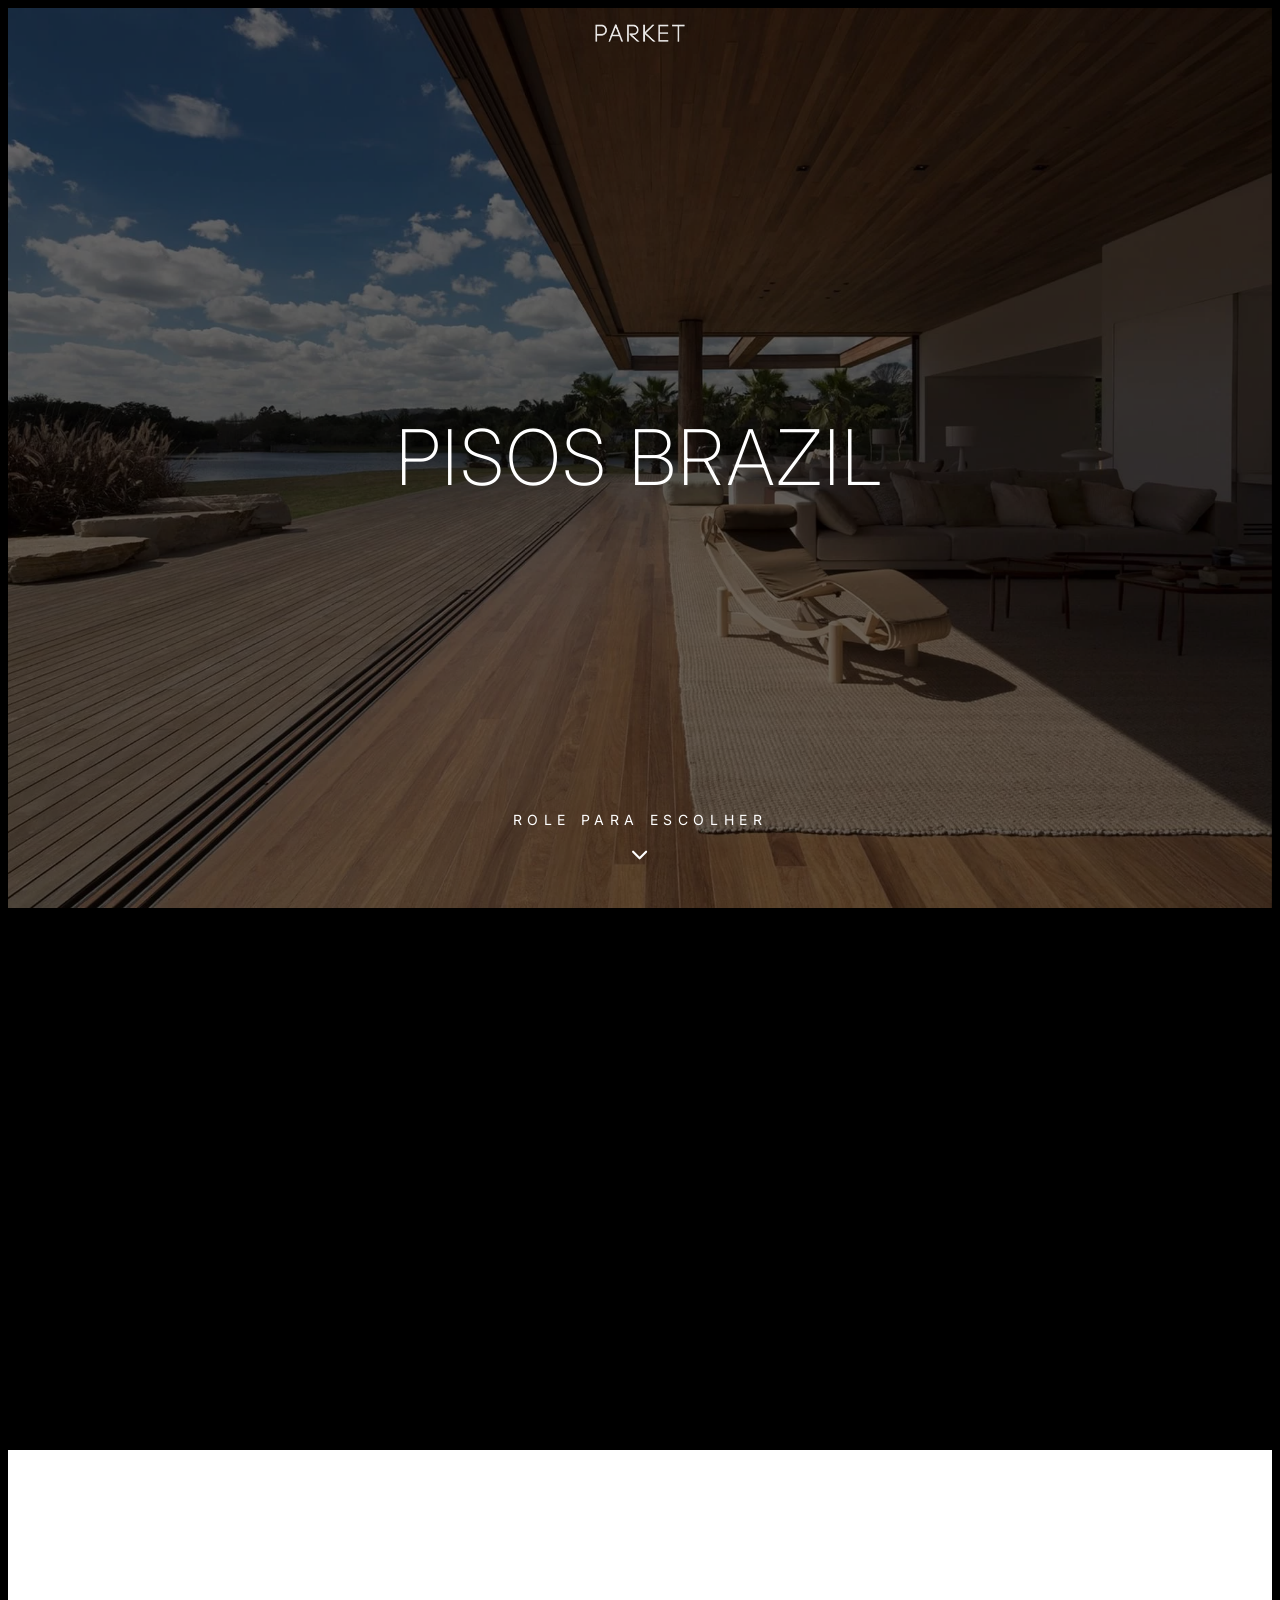
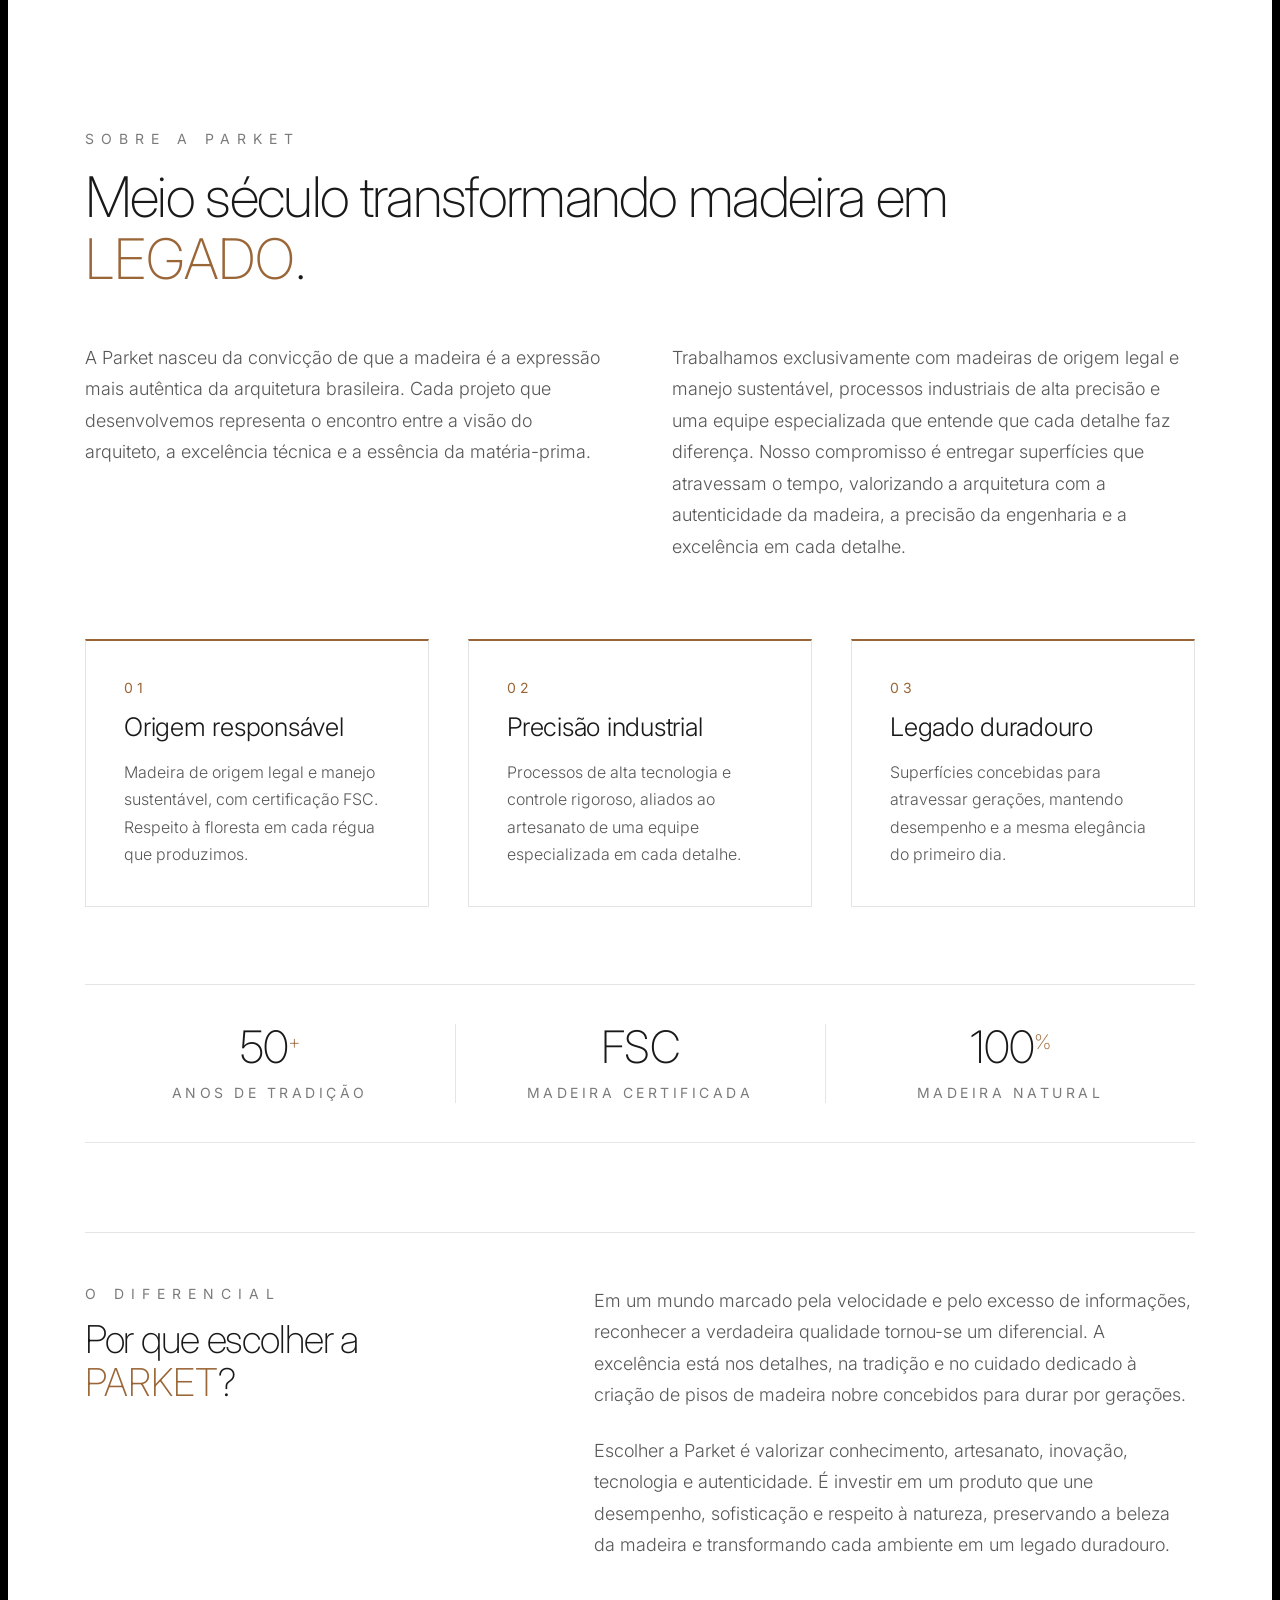
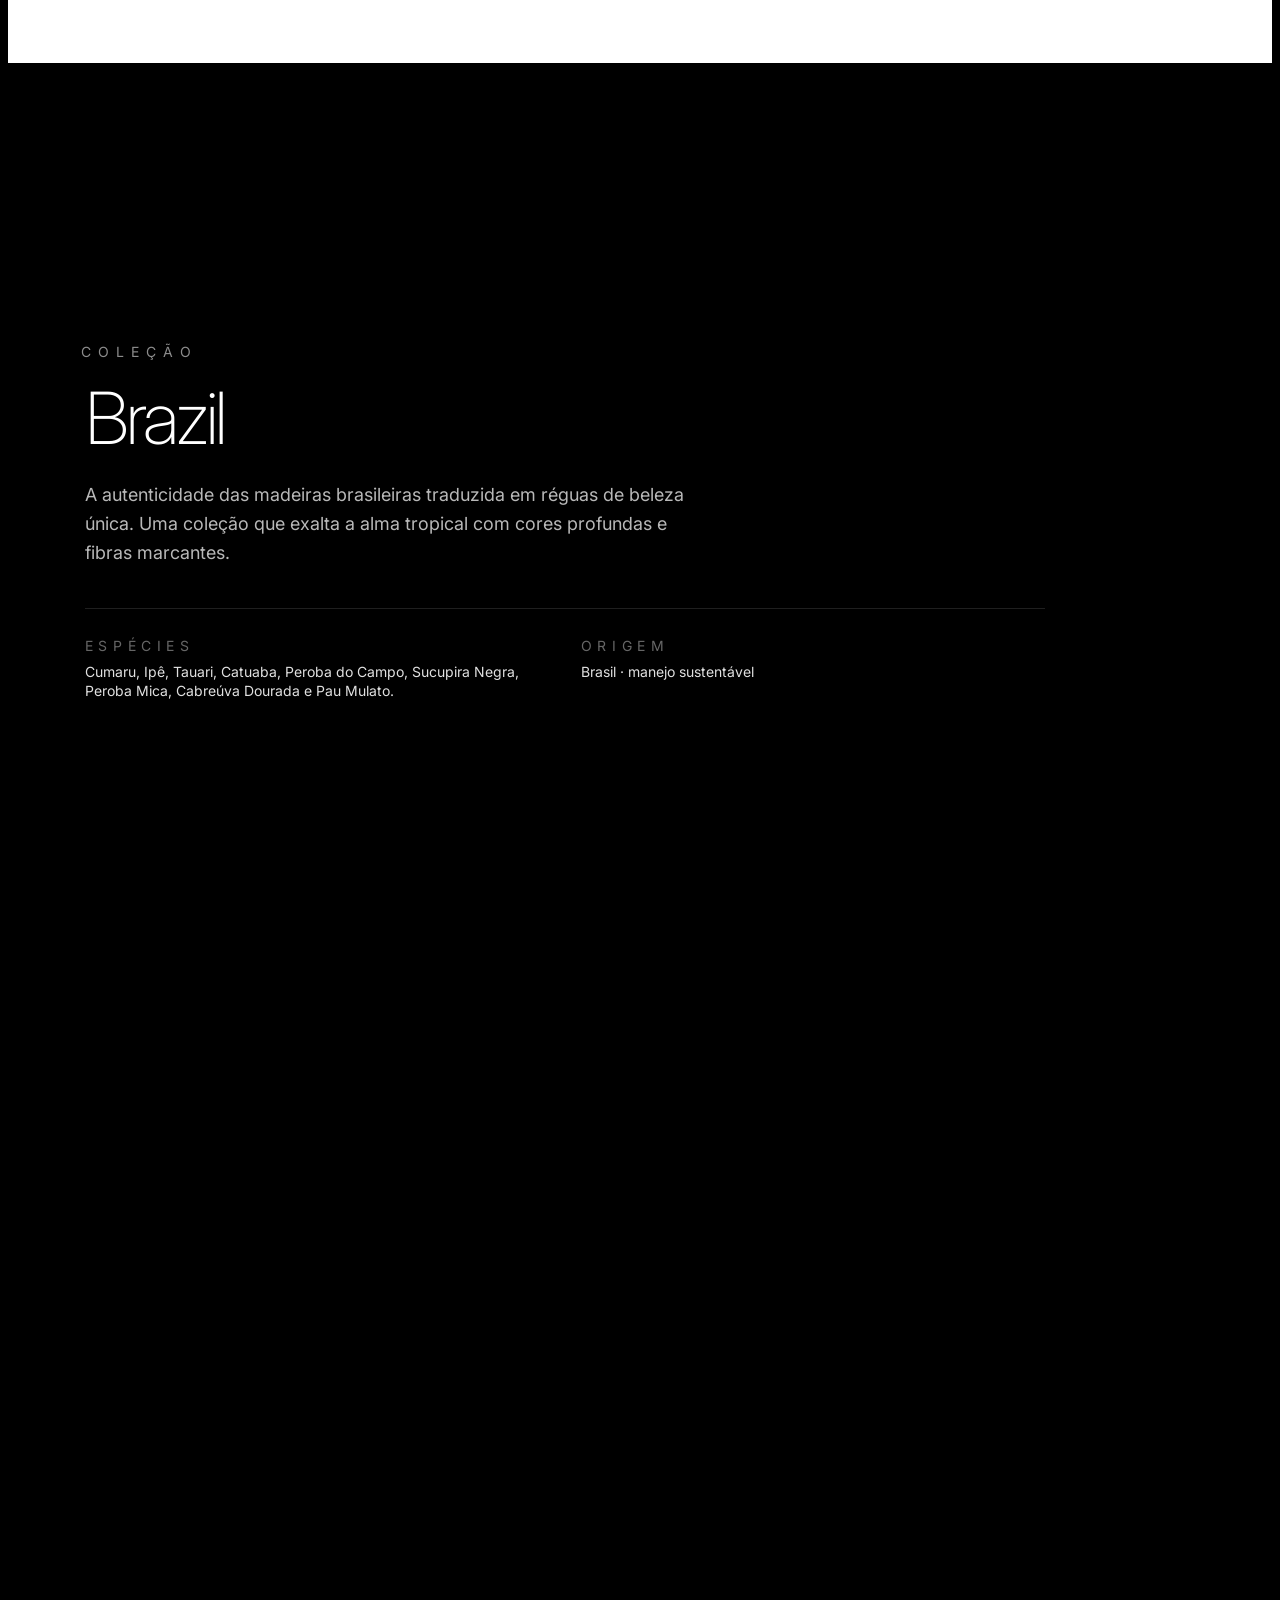
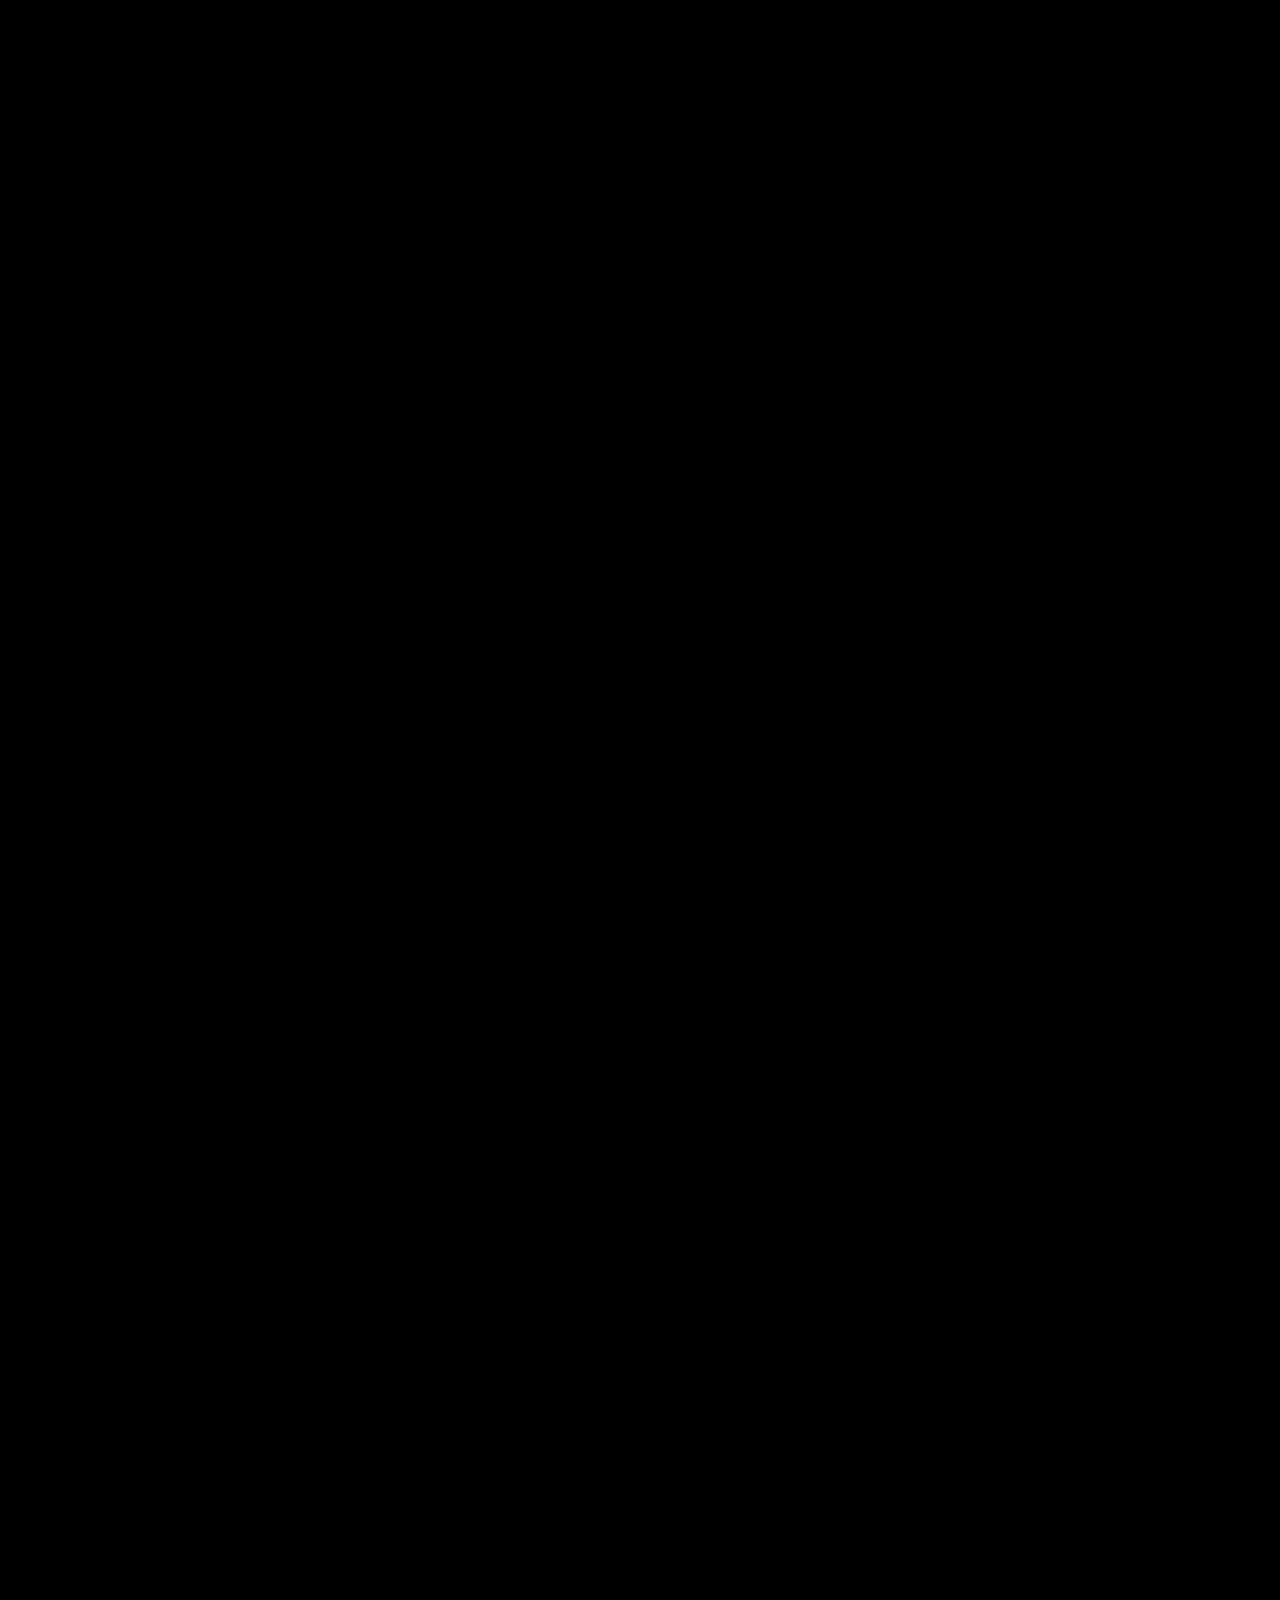
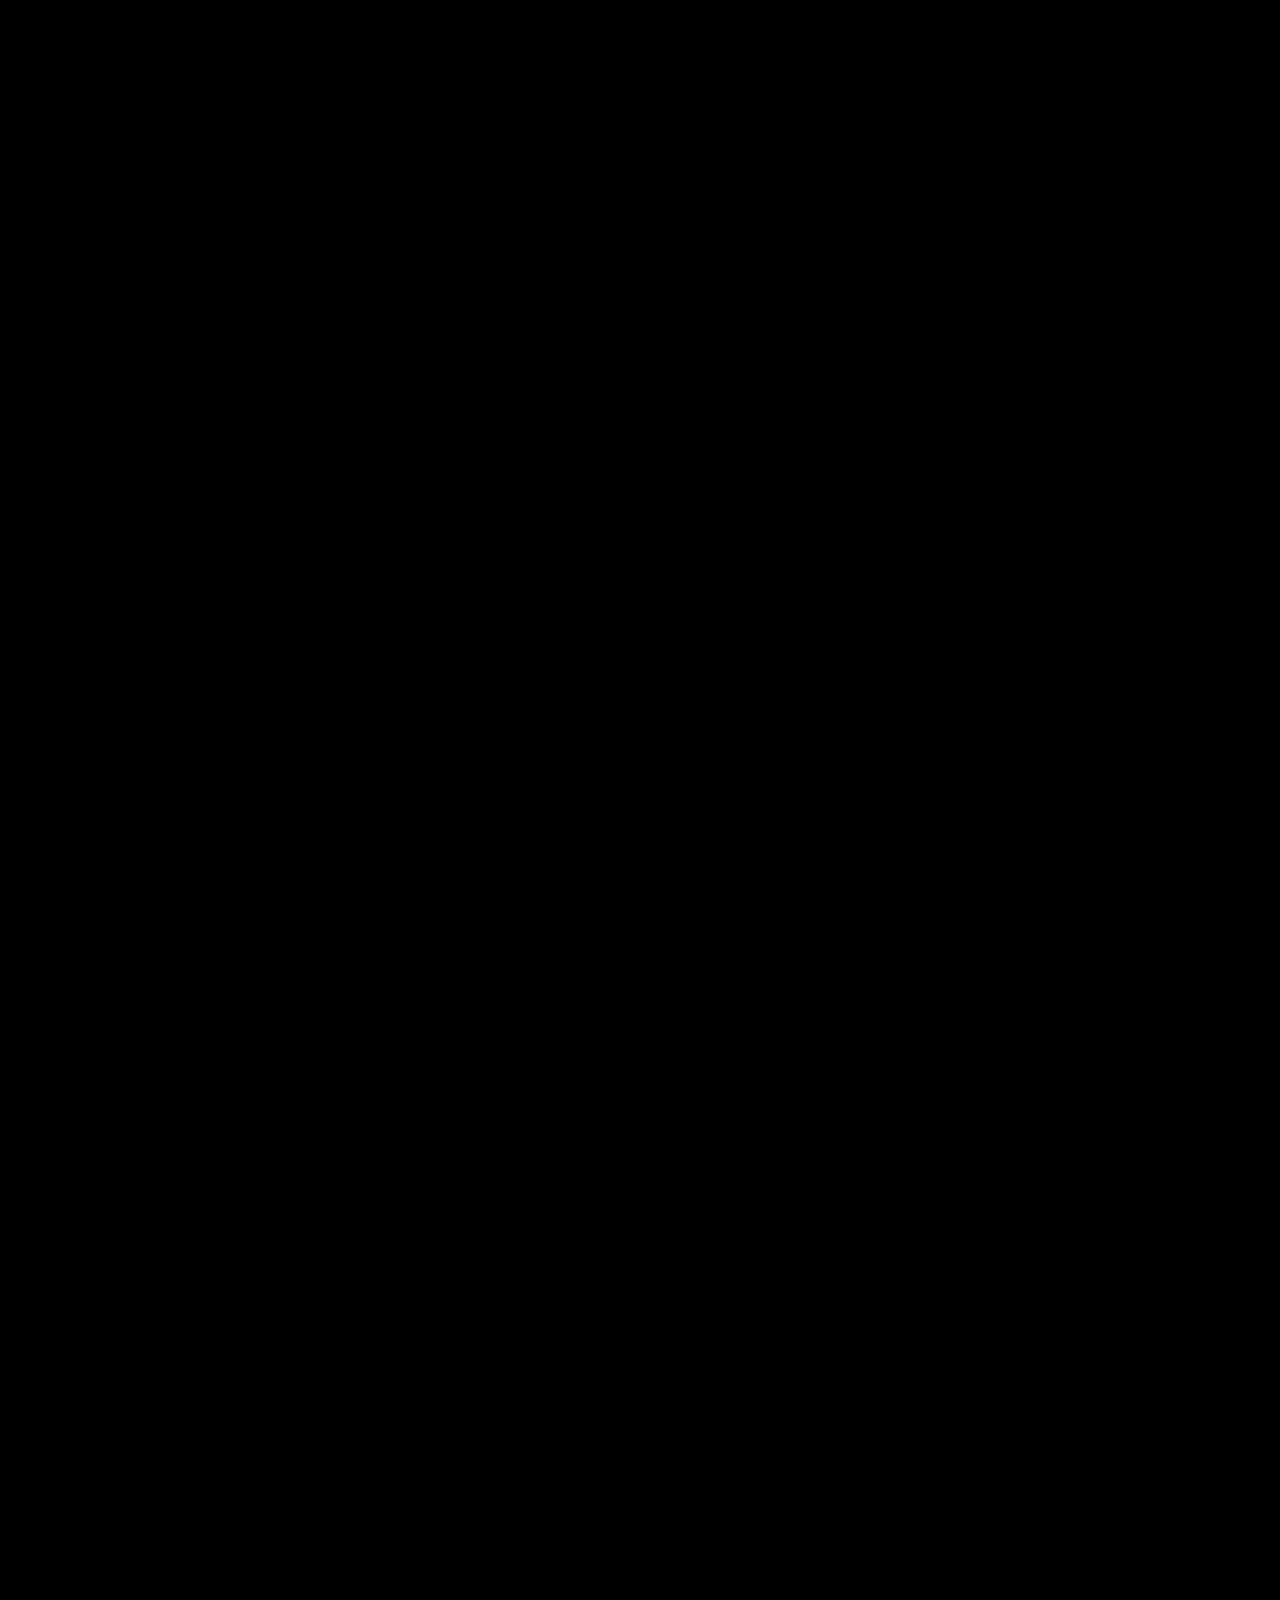
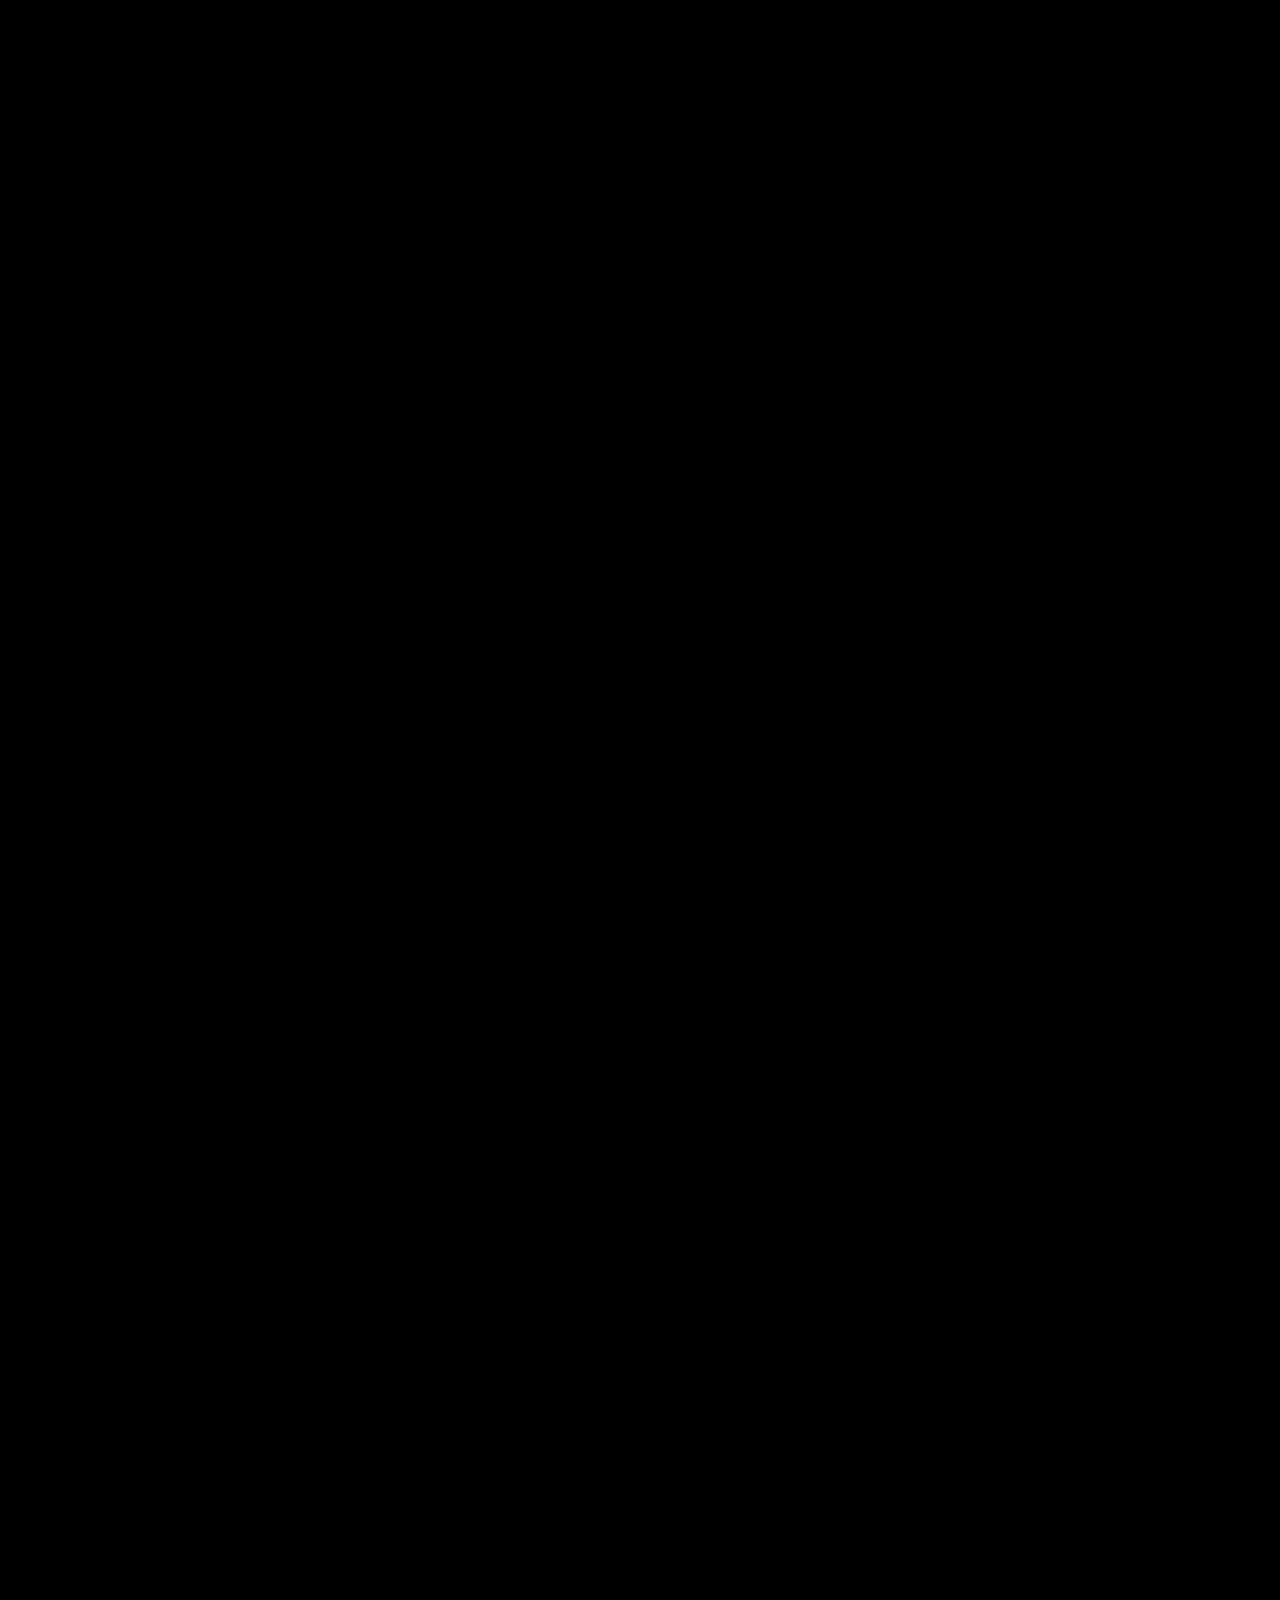
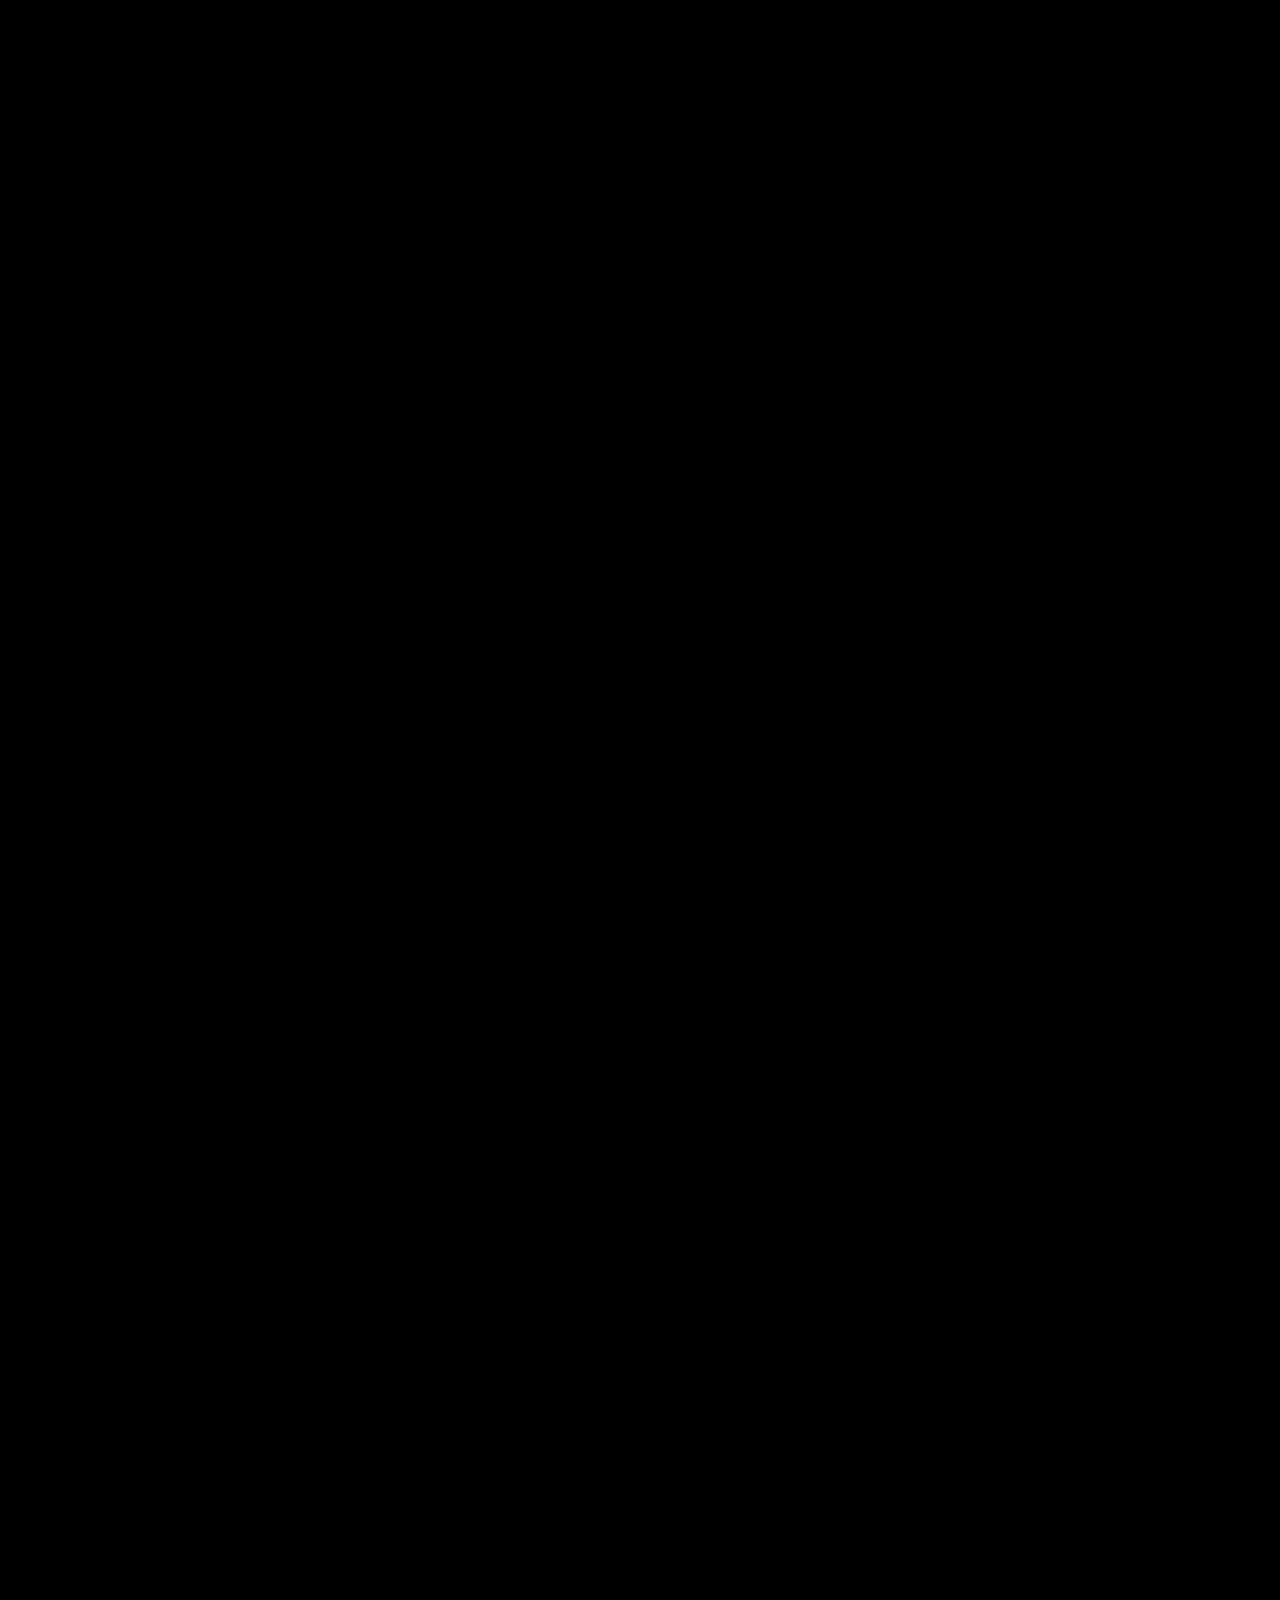
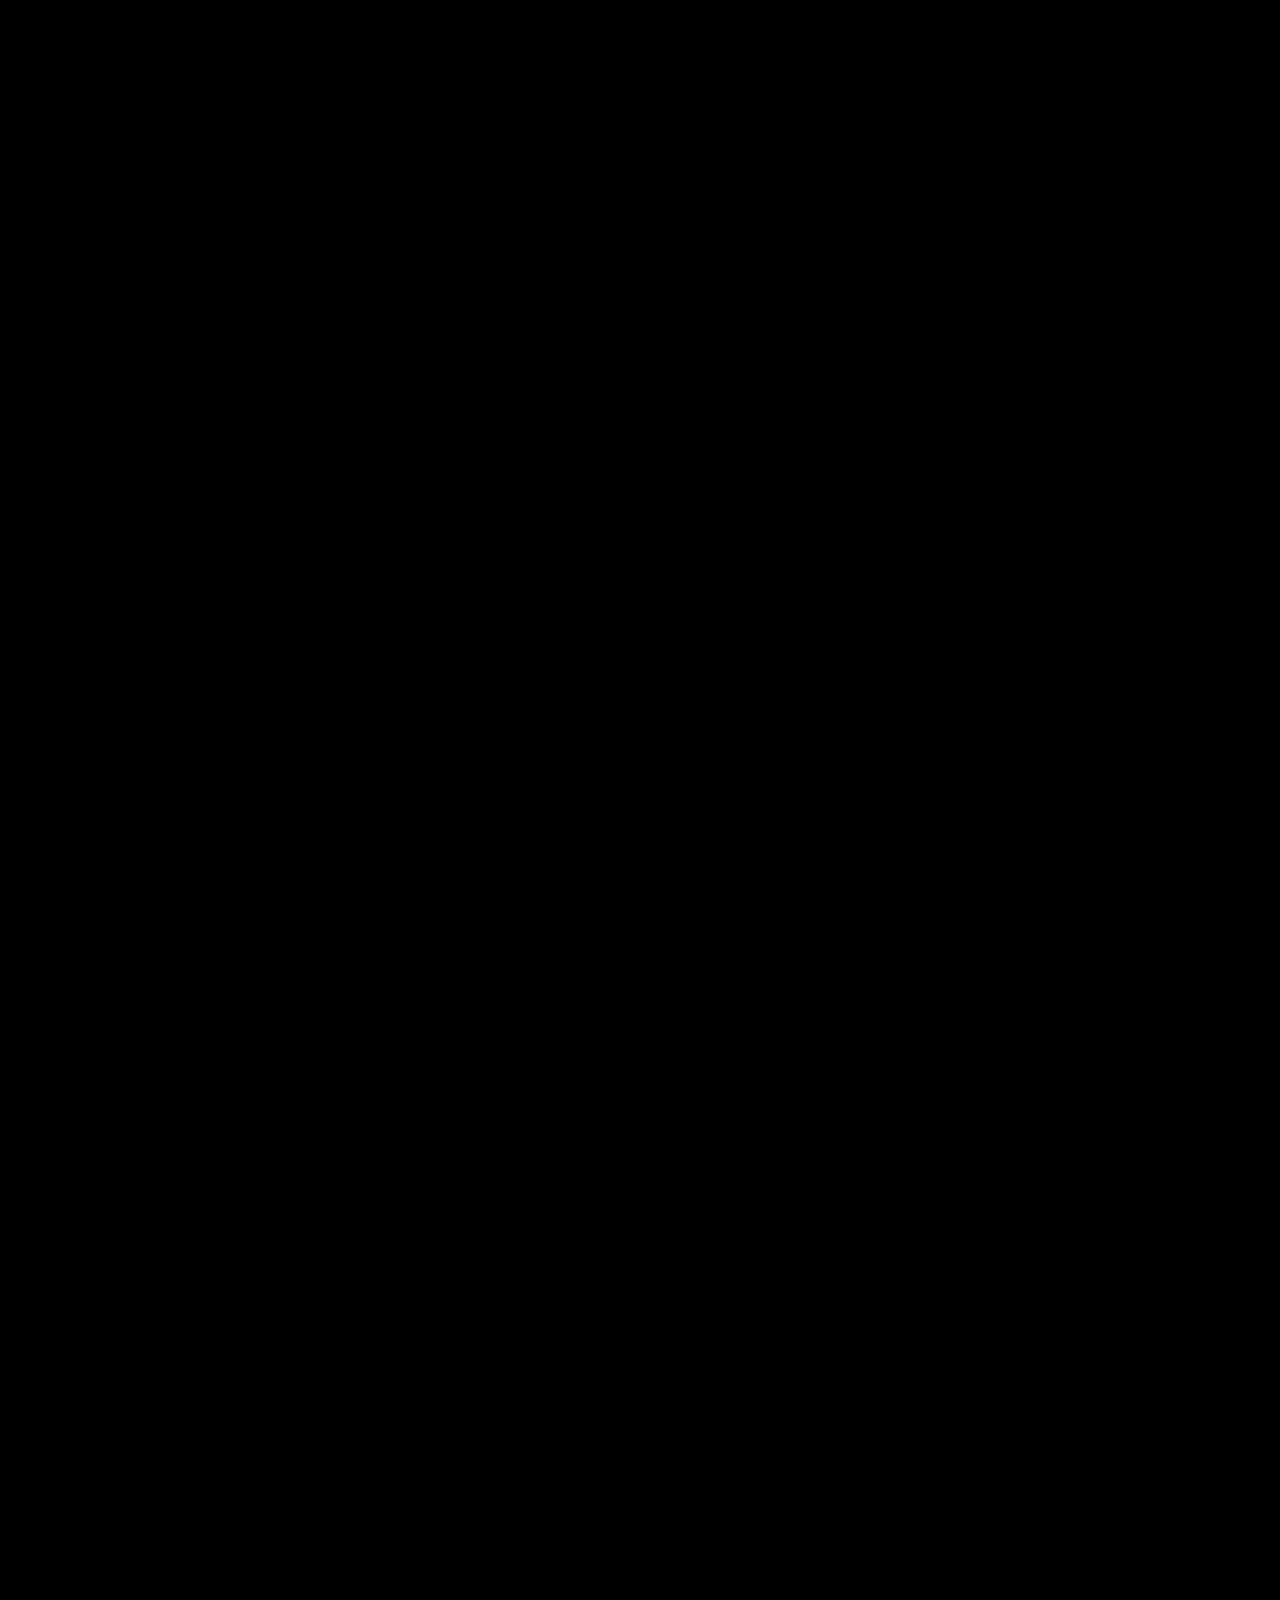
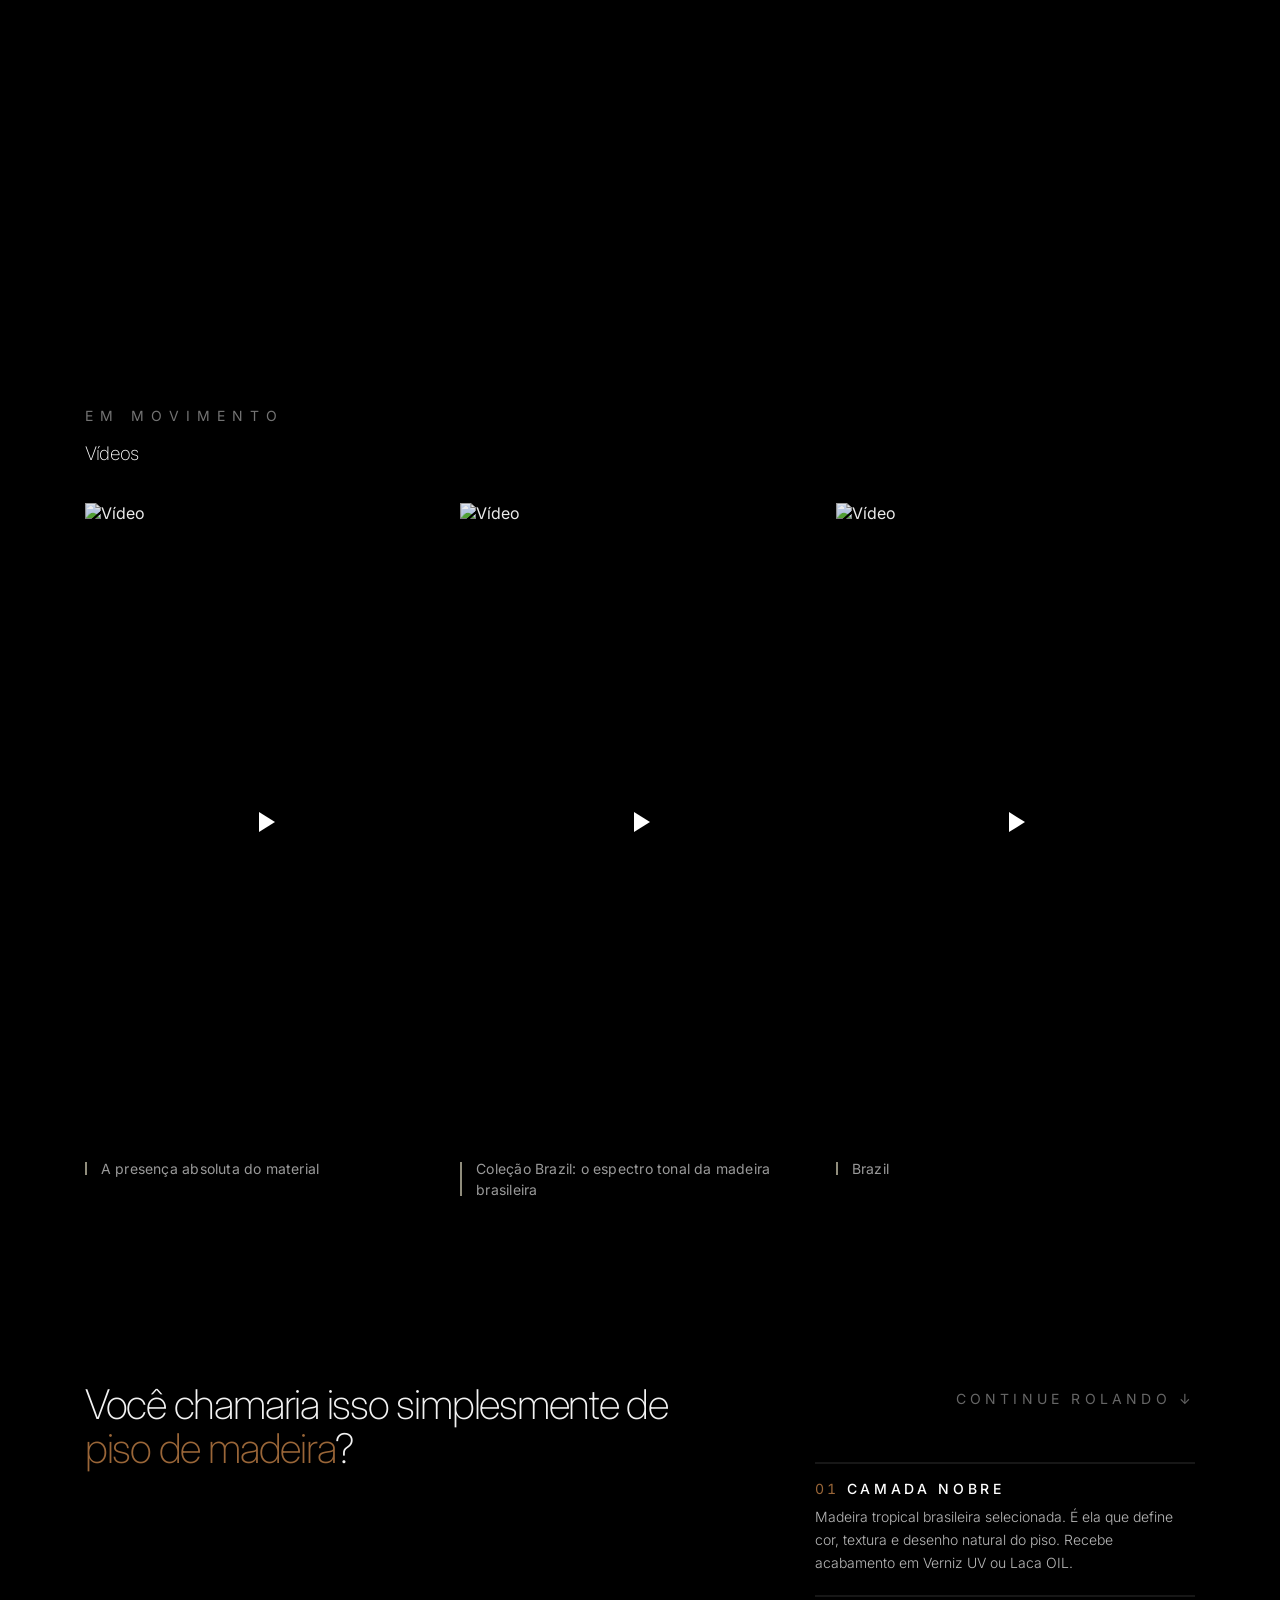
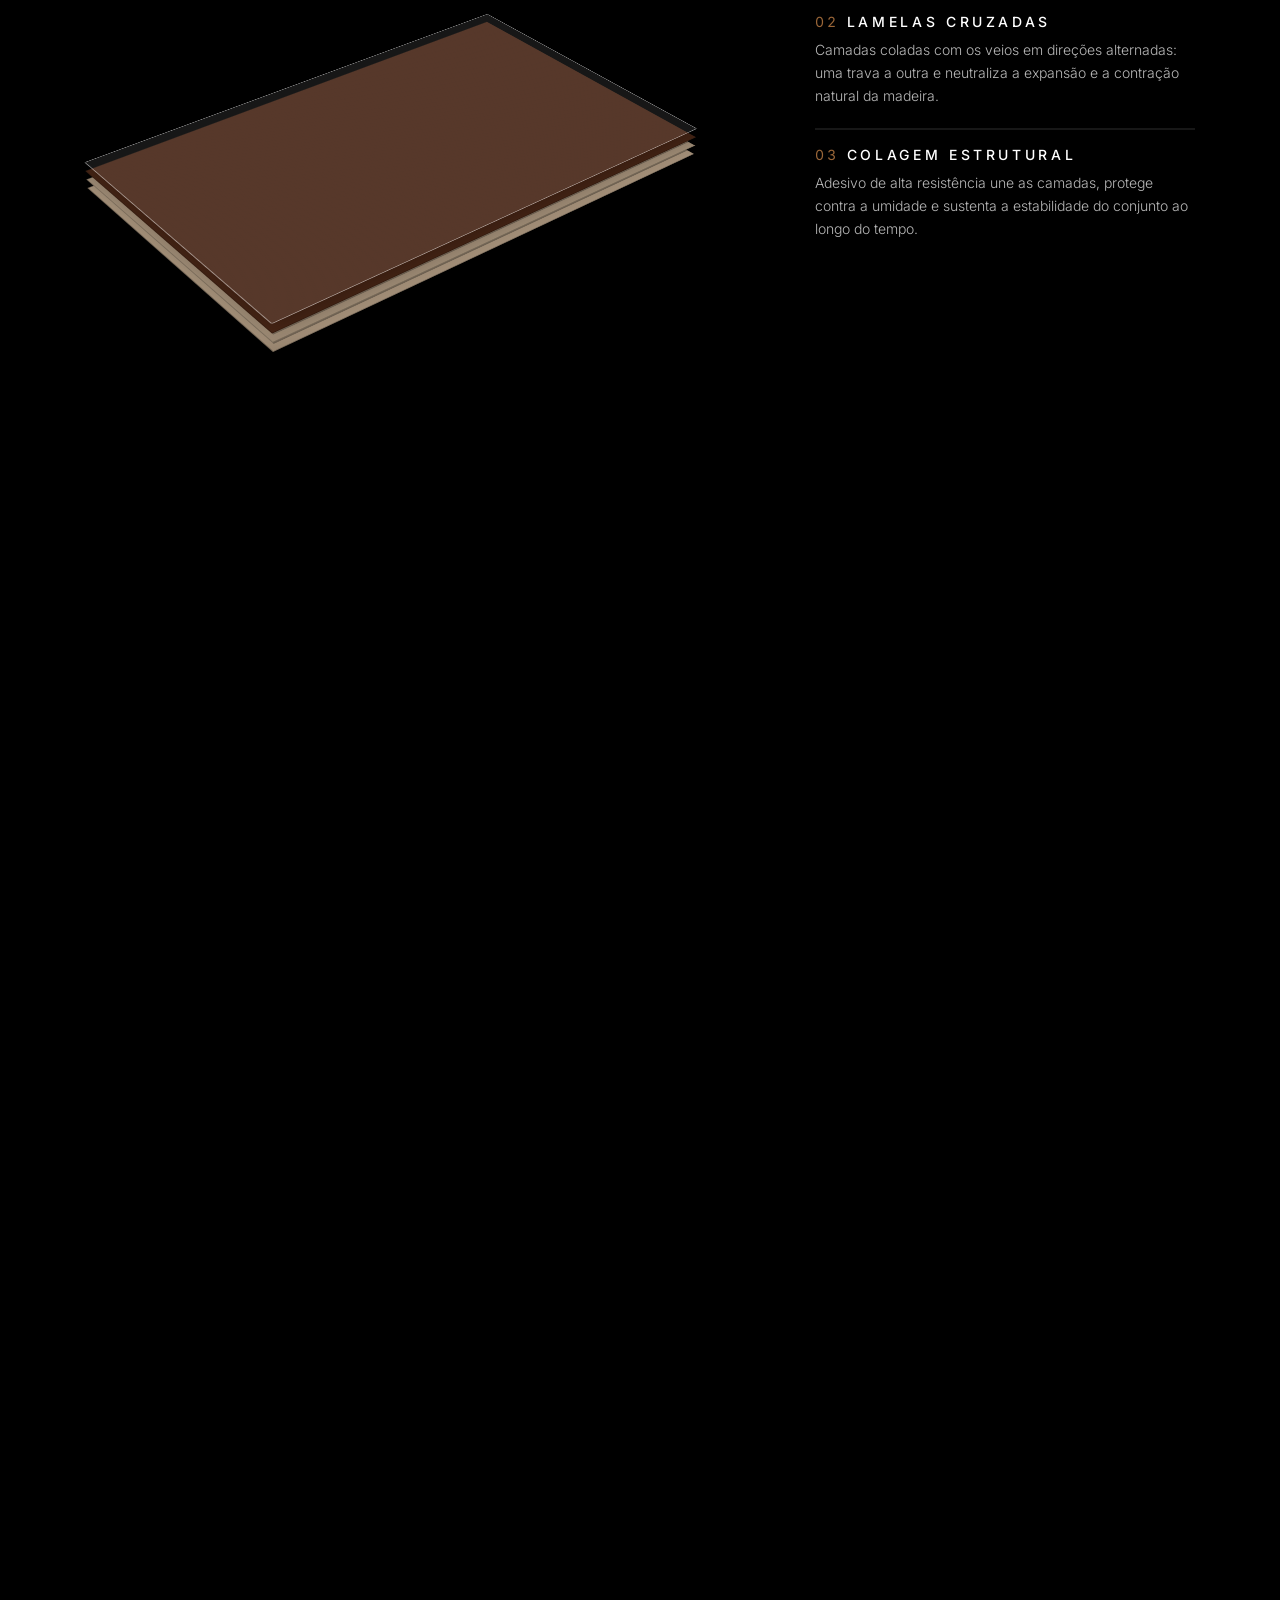
==== index.html @ 12590cca "Adiciona favicon oficial da Parket em todas as paginas Insere <link rel="icon"> com o favicon-32x32." ====
<!DOCTYPE html>
<html class="dark" lang="pt-BR">

<head>
  <meta charset="utf-8">
  <meta content="width=device-width, initial-scale=1.0" name="viewport">
  <title>Parket — Brazil</title>
  <link rel="icon" type="image/png" sizes="32x32" href="[data-uri]">
  <link rel="apple-touch-icon" sizes="180x180" href="https://parket.com.br/apple-touch-icon.png">
  <link rel="preconnect" href="https://fonts.googleapis.com">
  <link rel="preconnect" href="https://fonts.gstatic.com" crossorigin>

  <link rel="preload" as="image" href="autoload/Hero.webp" fetchpriority="high">
  <script src="https://cdn.tailwindcss.com?plugins=forms,container-queries"></script>
  <link href="https://fonts.googleapis.com/css2?family=Inter:wght@200;300;400;500;600&family=Material+Symbols+Outlined:opsz,wght,FILL,GRAD@24,400,0,0&icon_names=arrow_back,arrow_upward,chevron_left,chevron_right,close,search&display=swap" rel="stylesheet">
  <script src="assets/js/components.js?v=2"></script>
  <parket-seo is-main></parket-seo>
  <script>
    tailwind.config = {
      darkMode: "class",
      theme: {
        extend: {
          borderRadius: { "DEFAULT": "0", "lg": "0", "xl": "0", "full": "9999px" },
          colors: { "surface": "#131313", "background": "#000000", "primary": "#ffffff" },
          // Fallbacks do Windows na mesma ordem do --font-body (catalogo.css),
          // senão as classes font-* do Tailwind caem direto em Arial.
          fontFamily: {
            "headline": ["Inter", "Segoe UI Variable Display", "Segoe UI", "system-ui", "-apple-system", "Helvetica Neue", "Arial", "sans-serif"],
            "body": ["Inter", "Segoe UI Variable Text", "Segoe UI", "system-ui", "-apple-system", "Helvetica Neue", "Arial", "sans-serif"],
            "label": ["Inter", "Segoe UI Variable Text", "Segoe UI", "system-ui", "-apple-system", "Helvetica Neue", "Arial", "sans-serif"]
          }
        }
      }
    }
  </script>
  <link rel="stylesheet" href="catalogo.css?v=7">
  <link rel="stylesheet" href="index.css?v=33">
</head>

<body class="antialiased selection:bg-white selection:text-black">

  <parket-nav return-url="index.html" return-text=""></parket-nav>

  <!-- Nav bar fixa transparente -->
  <header class="topbar">

    <a href="#" class="topbar-logo-link" aria-label="Parket">
      <img decoding="async" src="logo-parket.webp" alt="Parket" class="topbar-logo">
    </a>
  </header>

  <!-- Menu de coleções (aberto pelo hambúrguer) -->


  <!-- Side index (right) -->
  <nav id="side-index" class="side-index" aria-label="Índice"></nav>

  <!-- Floating actions -->
  <button id="back-to-top" class="floating-action" type="button" aria-label="Voltar ao topo">
    <span class="material-symbols-outlined">arrow_upward</span>
  </button>

  <!-- ─── HERO · imagem full-bleed que desliza para o lado revelando o título ─── -->
  <section id="hero-viewport" class="hero-split">
    <div id="hero-sticky">
      <div id="hero-bg" class="hero-media" style="background-image: url('autoload/Hero.webp');"></div>
      <span class="hero-wordmark" aria-hidden="true" translate="no">Pisos Brazil</span>
      <div id="hero-content" class="hero-copy">
        <span class="hero-eyebrow">Coleção 2026</span>
        <h1 class="hero-title">A madeira que<br>atravessa <span class="accent">gerações</span>.</h1>
      </div>
      <div class="hero-scroll-hint">
        <span class="hero-scroll-label">Role para escolher</span>
        <span class="hero-scroll-arrow" aria-hidden="true">
          <svg viewBox="0 0 24 24"><path d="M6 9l6 6 6-6" /></svg>
        </span>
      </div>
    </div>
  </section>

  <!-- ══════════ SOBRE + PORQUE · seção única sobre o tronco (anéis) ══════════ -->
  <section id="sobre" aria-label="Sobre a Parket">
    <div class="sobre-wrap">

      <header class="sobre-head fade">
        <span class="eyebrow">Sobre a Parket</span>
        <h2 class="sobre-title">
          Meio século transformando madeira em <span class="accent">legado</span>.
        </h2>
      </header>

      <div class="sobre-intro">
        <p class="corpo-text fade">
          A Parket nasceu da convicção de que a madeira é a expressão mais autêntica da arquitetura brasileira.
          Cada projeto que desenvolvemos representa o encontro entre a visão do arquiteto, a excelência técnica
          e a essência da matéria-prima.
        </p>
        <p class="corpo-text fade">
          Trabalhamos exclusivamente com madeiras de origem legal e manejo sustentável, processos industriais de
          alta precisão e uma equipe especializada que entende que cada detalhe faz diferença. Nosso compromisso é entregar superfícies que atravessam o tempo, valorizando a arquitetura com a autenticidade da madeira, a precisão da engenharia e a excelência em cada detalhe.
        </p>
      </div>

      <div class="sobre-pilares">
        <article class="sobre-pilar fade">
          <span class="sobre-pilar-num">01</span>
          <h3 class="sobre-pilar-title">Origem responsável</h3>
          <p>Madeira de origem legal e manejo sustentável, com certificação FSC. Respeito à floresta em cada régua
            que produzimos.</p>
        </article>
        <article class="sobre-pilar fade" style="transition-delay:.08s">
          <span class="sobre-pilar-num">02</span>
          <h3 class="sobre-pilar-title">Precisão industrial</h3>
          <p>Processos de alta tecnologia e controle rigoroso, aliados ao artesanato de uma equipe especializada
            em cada detalhe.</p>
        </article>
        <article class="sobre-pilar fade" style="transition-delay:.16s">
          <span class="sobre-pilar-num">03</span>
          <h3 class="sobre-pilar-title">Legado duradouro</h3>
          <p>Superfícies concebidas para atravessar gerações, mantendo desempenho e a mesma elegância do
            primeiro dia.</p>
        </article>
      </div>

      <div class="sobre-stats fade" role="list">
        <div class="stat" role="listitem">
          <span class="stat-num">50<sup>+</sup></span>
          <span class="stat-label">anos de tradição</span>
        </div>
        <div class="stat" role="listitem">
          <span class="stat-num">FSC</span>
          <span class="stat-label">madeira certificada</span>
        </div>
        <div class="stat" role="listitem">
          <span class="stat-num">100<sup>%</sup></span>
          <span class="stat-label">madeira natural</span>
        </div>
      </div>

      <div class="porque-block">
        <div class="porque-head fade">
          <span class="eyebrow">O diferencial</span>
          <h2 class="porque-title">
            Por que escolher a <span translate="no" class="notranslate accent">Parket</span>?
          </h2>
        </div>
        <div class="porque-body">
          <p class="corpo-text fade">
            Em um mundo marcado pela velocidade e pelo excesso de informações, reconhecer a verdadeira qualidade
            tornou-se um diferencial. A excelência está nos detalhes, na tradição e no cuidado dedicado à criação
            de pisos de madeira nobre concebidos para durar por gerações.
          </p>
          <p class="corpo-text fade" style="transition-delay:.08s">
            Escolher a <span translate="no" class="notranslate">Parket</span> é valorizar conhecimento, artesanato,
            inovação, tecnologia e autenticidade. É investir em um produto que une desempenho, sofisticação e respeito
            à natureza, preservando a beleza da madeira e transformando cada ambiente em um legado duradouro.
          </p>
        </div>
      </div>

    </div>
  </section>

  <!-- ─── ARVORE ─── -->

  <!-- ─── ESCOLHA UM PRODUTO ─── -->
  <section id="products-index" class="index-block">
    <div class="w-full max-w-screen-xl mx-auto">
      <span class="eyebrow block mb-10 fade-up">Índice</span>
      <h2 class="display-title text-[clamp(1.5rem,3vw,2.4rem)] mb-14 text-white/70 fade-up"
        style="transition-delay: 0.05s">
        Escolha um produto:
      </h2>
      <nav id="products-nav" class="index-list fade-up" style="transition-delay: 0.12s"></nav>
    </div>
  </section>

  <!-- ─── PRODUCT SECTIONS (injected) ─── -->
  <main id="products" class="relative z-10 bg-black"></main>
  <!-- ═══ 02 TECNOLOGIA · animação de camadas por scroll ═══ -->
  <section data-screen-label="Tecnologia animada" id="tech-scroll">
    <div class="tech-sticky">
      <div class="tech-head">
        <div>

          <h2 class="tech-title">Você chamaria isso simplesmente de <span class="tech-accent">piso de madeira</span>?
          </h2>
        </div>
        <span class="tech-hint">Continue rolando ↓</span>
      </div>
      <div class="tech-body">
        <!-- palco 3D -->
        <div class="tech-stage">
          <div class="tech-stack">
            <div data-plank="0"></div>
            <div data-plank="1"></div>
            <div data-plank="2"></div>
            <div data-plank="3" style="transform: translateZ(58.1px);"></div>
          </div>
          <div class="tech-plank-shadow" data-plank-shadow></div>
        </div>
        <!-- legendas sequenciais -->
        <div class="tech-labels">
          <div data-tech-label="0">
            <div class="tech-label-head"><span class="tech-label-num">01</span>
              <h3 class="tech-label-name">Camada nobre</h3>
            </div>
            <p class="tech-label-text">Madeira tropical brasileira selecionada. É ela que define cor, textura e desenho
              natural do piso. Recebe acabamento em Verniz UV ou Laca OIL.</p>
          </div>
          <div data-tech-label="1">
            <div class="tech-label-head"><span class="tech-label-num">02</span>
              <h3 class="tech-label-name">Lamelas cruzadas</h3>
            </div>
            <p class="tech-label-text">Camadas coladas com os veios em direções alternadas: uma trava a outra e
              neutraliza a expansão e a contração natural da madeira.</p>
          </div>
          <div data-tech-label="2">
            <div class="tech-label-head"><span class="tech-label-num">03</span>
              <h3 class="tech-label-name">Colagem estrutural</h3>
            </div>
            <p class="tech-label-text">Adesivo de alta resistência une as camadas, protege contra a umidade e sustenta a
              estabilidade do conjunto ao longo do tempo.</p>
          </div>
          <div data-tech-label="3">
            <div class="tech-label-head"><span class="tech-label-num">04</span>
              <h3 class="tech-label-name">Especificações</h3>
            </div>
            <p class="tech-label-text">Réguas multicamadas de 15,08 mm, em larguras de 100, 190 e 300 mm e
              comprimentos de até 3.000 mm. Acabamento em Verniz UV ou Laca OIL.</p>
          </div>
          <div data-tech-label="4">
            <div class="tech-label-head">
              <h3 class="tech-label-name">O Resultado</h3>
            </div>
            <p class="tech-label-text">100% madeira tropical brasileira, com estabilidade para réguas maiores.
              Beleza na superfície, engenharia por dentro.</p>
          </div>
        </div>
      </div>

    </div>
  </section>

  <!-- ─── MADEIRAS · tradicional vs engenheirado (piso 3D fechado e girável) ─── -->
  <section id="madeiras-tipos" data-screen-label="Tipos de piso">
    <div class="mtipos-inner">
      <!-- topo: título + intro à esquerda, piso 3D à direita -->
      <div class="mtipos-top">
        <div class="mtipos-copy">
          <header class="mtipos-head fade-up">
            <span class="mtipos-eyebrow">Sobre as madeiras</span>
            <h2 class="mtipos-title">Piso tradicional ou piso engenheirado?
              <span class="mtipos-sub">Entenda as diferenças</span>
            </h2>
          </header>

          <div class="mtipos-intro">
            <p class="fade-up">Hoje existem diversos tipos de pisos de madeira no mercado, com diferentes dimensões,
              espécies, acabamentos e tecnologias. Por isso, a escolha não deve ser baseada apenas na estética.</p>
            <p class="fade-up" style="transition-delay:.06s">Além da beleza e da sensação de aconchego que a madeira
              proporciona, o piso é um elemento técnico da construção. Características como estabilidade dimensional,
              resistência às variações de umidade, espessura e desempenho ao longo do tempo fazem toda a diferença.</p>
            <p class="mtipos-lead fade-up" style="transition-delay:.12s">A principal comparação é entre o piso tradicional
              e o piso engenheirado.</p>
          </div>
        </div>

        <!-- piso 3D reaproveitado: fechado e arrastável com o mouse -->
        <div class="mtipos-3d fade-up">
          <div class="mtipos-stage" data-floor3d>
            <div class="mtipos-stack" data-floor3d-stack>
              <div class="floor-face floor-top"></div>
              <div class="floor-face floor-bottom"></div>
              <div class="floor-face floor-edge floor-edge-f"></div>
              <div class="floor-face floor-edge floor-edge-l"></div>
              <div class="floor-face floor-edge floor-edge-r"></div>
              <!-- encaixe macho×fêmea igual à régua: junta no MEIO da espessura,
                   macho na borda frontal (+Y) e fêmea na borda traseira (-Y), alinhados. -->
              <!-- MACHO (lingueta): projeta-se À FRENTE da face floor-edge-f, que
                   continua fechando os ombros -> sem faces coplanares = gira sem z-fighting. -->
              <div class="floor-face floor-tongue floor-tongue-front"></div>
              <div class="floor-face floor-tongue floor-tongue-top"></div>
              <div class="floor-face floor-tongue floor-tongue-bot"></div>
              <div class="floor-face floor-tongue floor-tongue-cap floor-tongue-cap-l"></div>
              <div class="floor-face floor-tongue floor-tongue-cap floor-tongue-cap-r"></div>
              <!-- FÊMEA (rebaixo recuado PARA DENTRO) na borda traseira: dois lábios + interior. -->
              <div class="floor-face floor-edge floor-groove-lip floor-groove-lip-up"></div>
              <div class="floor-face floor-edge floor-groove-lip floor-groove-lip-lo"></div>
              <div class="floor-face floor-groove floor-groove-inner"></div>
              <div class="floor-face floor-groove floor-groove-floor"></div>
              <div class="floor-face floor-groove floor-groove-ceil"></div>
            </div>
            <div class="mtipos-shadow" data-floor3d-shadow></div>
          </div>
          <p class="mtipos-3d-hint">
            <svg viewBox="0 0 40 12" aria-hidden="true">
              <path d="M6 6h28M6 6l4-4M6 6l4 4M34 6l-4-4M34 6l-4 4" />
            </svg>
            <span>Arraste para girar o piso</span>
          </p>
        </div>
      </div>

      <div class="mtipos-cards">

  <!-- Piso Tradicional -->
  <article class="mtipos-card fade-up visible">

    <span class="mtipos-badge">Madeira Maciça</span>

    <h3 class="mtipos-card-title">Piso Tradicional</h3>

    <p class="mtipos-intro">
      Produzido a partir de uma única peça de madeira, preservando toda a
      autenticidade e a beleza natural da matéria-prima.
    </p>

    <div class="mtipos-divider"></div>

    <h4>Características</h4>

    <ul class="mtipos-list">
      <li>Peça única de madeira maciça</li>
      <li>Visual totalmente natural</li>
      <li>Movimentação natural da madeira</li>
      <li>Pode apresentar frestas e empenamentos</li>
      <li>Mais indicado para ambientes com clima estável</li>
    </ul>

    <div class="mtipos-footer">
      <h4>Ideal para</h4>
      <p>Projetos que valorizam a autenticidade da madeira maciça.</p>
    </div>

  </article>

  <!-- Piso Engenheirado -->
  <article class="mtipos-card mtipos-card--eng fade-up visible" style="transition-delay:.08s">

    <span class="mtipos-badge">Alta Estabilidade</span>

    <h3 class="mtipos-card-title">Piso Engenheirado</h3>

    <p class="mtipos-intro">
      Estrutura multicamadas desenvolvida para reduzir movimentações naturais,
      mantendo toda a beleza e a textura da madeira nobre.
    </p>

    <div class="mtipos-divider"></div>

    <h4>Vantagens</h4>

    <ul class="mtipos-list">
      <li>100% madeira natural</li>
      <li>Estrutura multicamadas</li>
      <li>Maior estabilidade dimensional</li>
      <li>Resistência às variações climáticas</li>
      <li>Permite réguas maiores e ambientes sofisticados</li>
      <li>Excelente desempenho em diferentes instalações</li>
    </ul>

    <div class="mtipos-footer">
      <h4>Ideal para</h4>
      <p>Residências e projetos de alto padrão que exigem máxima estabilidade.</p>
    </div>

  </article>

</div>
      <!-- Fecho da seção, em bloco destacado -->
      <div class="mtipos-fecho fade-up">
        <p class="mtipos-outro">O resultado é um piso que mantém a elegância da madeira maciça, mas com desempenho
          superior, oferecendo mais segurança, conforto e estabilidade para o dia a dia.</p>
      </div>

      <!-- Bloco final: como a madeira reage -->
      <div class="mtipos-react">
        <div class="mtipos-react-head fade-up">
          <span class="mtipos-eyebrow">Reação da madeira à umidade e à temperatura</span>
          <h3 class="mtipos-react-title">Como o piso de madeira reage?</h3>
        </div>
        <div class="mtipos-react-body">
          <p class="fade-up">A madeira é um elemento vivo e, como tal, sensível, reagindo constantemente ao ambiente ao
            seu redor. É especialmente sensível às variações de umidade e, até certo ponto, adapta-se, ajustando-se de
            forma lenta e quase imperceptível por meio de uma série de movimentos que, ao longo do tempo, alteram suas
            dimensões.</p>
          <p class="fade-up" style="transition-delay:.06s">É fácil perceber como essa resposta natural pode representar
            um desafio quando utilizada em pisos, que estão regularmente sujeitos a grandes variações de temperatura em
            superfícies extensas, além da presença frequente de umidade.</p>
          <p class="fade-up" style="transition-delay:.12s">Felizmente, a pesquisa e o desenvolvimento trouxeram soluções
            para esse comportamento natural. Com a evolução dos pisos engenheirados modernos, a madeira e a estabilidade
            finalmente podem coexistir em perfeita harmonia.</p>
        </div>
      </div>
    </div>
  </section>

  <!-- ─── TEXTURAS · réguas que trocam com o scroll ─── -->
  <section data-screen-label="Texturas" id="texturas" class="texturas-scroll" aria-label="Texturas das espécies">
    <div class="texturas-stage">
      <div class="texturas-copy">
        <span class="texturas-eyebrow">Texturas</span>
        <h2 class="texturas-nome" id="texturas-nome" aria-live="polite">&nbsp;</h2>
        <p class="texturas-frase" id="texturas-desc" aria-live="polite">&nbsp;</p>
        <p class="texturas-contador"><span id="texturas-atual">01</span><span class="texturas-sep">/</span><span
            id="texturas-total">14</span></p>
      </div>
      <div class="texturas-palco">
        <button class="texturas-seta texturas-seta--prev" type="button" data-dir="-1" aria-label="Textura anterior">
          <svg viewBox="0 0 24 24" aria-hidden="true"><path d="M15 4 7 12l8 8" /></svg>
        </button>
        <div class="texturas-regua" id="texturas-regua" aria-hidden="true"></div>
        <button class="texturas-seta texturas-seta--next" type="button" data-dir="1" aria-label="Próxima textura">
          <svg viewBox="0 0 24 24" aria-hidden="true"><path d="M9 4l8 8-8 8" /></svg>
        </button>
        <p class="texturas-dica" aria-hidden="true">
          <span class="texturas-dica-icone">
            <svg viewBox="0 0 40 12" aria-hidden="true">
              <path d="M6 6h28M6 6l4-4M6 6l4 4M34 6l-4-4M34 6l-4 4" />
            </svg>
          </span>
          <span>Deslize para os lados</span>
        </p>
      </div>
      <div class="texturas-trilha" aria-hidden="true"><span id="texturas-trilha-fill"></span></div>
    </div>
  </section>

  <!-- ─── GUIA TÉCNICO (oculto temporariamente — reativar removendo o atributo hidden) ─── -->
  <section hidden class="relative z-20 bg-black text-white">
    <div class="px-12 max-w-screen-2xl mx-auto pt-32 pb-32">
      <div class="border-t border-white/10 pt-16">
        <span class="eyebrow block mb-6">Guia Técnico</span>
        <h2 class="display-title text-[clamp(2.5rem,4vw,5rem)] mb-20 max-w-3xl">Madeira, um material vivo</h2>

        <div class="grid grid-cols-1 md:grid-cols-2 gap-x-20 gap-y-20">
          <div class="flex flex-col gap-20">
            <div class="fade-up">
              <div class="w-fit">
                <div class="flex items-center gap-2 mb-6">
                  <div class="w-[40.8px] h-[40.8px] md:w-12 md:h-12 rounded-full border border-white/10"
                    style="background:#3a2414;"></div>
                  <div class="w-[40.8px] h-[40.8px] md:w-12 md:h-12 rounded-full border border-white/10"
                    style="background:#5c3a22;"></div>
                  <div class="w-[40.8px] h-[40.8px] md:w-12 md:h-12 rounded-full border border-white/10"
                    style="background:#7d5536;"></div>
                  <div class="w-[40.8px] h-[40.8px] md:w-12 md:h-12 rounded-full border border-white/10"
                    style="background:#9a7758;"></div>
                  <div class="w-[40.8px] h-[40.8px] md:w-12 md:h-12 rounded-full border border-white/10"
                    style="background:#b69c82;"></div>
                  <div class="w-[40.8px] h-[40.8px] md:w-12 md:h-12 rounded-full border border-white/10"
                    style="background:#d0bba5;"></div>
                  <div class="w-[40.8px] h-[40.8px] md:w-12 md:h-12 rounded-full border border-white/10"
                    style="background:#ead8c3;"></div>
                </div>
                <div
                  class="flex items-center justify-between text-[8.5px] md:text-[10px] uppercase tracking-[0.3em] text-white/40">
                  <span>Escuro</span><span>Claro</span>
                </div>
              </div>
            </div>

            <div class="fade-up">
              <h3 class="font-label uppercase tracking-[0.3em] text-[10px] text-white/50 mb-6 flex items-center gap-2">
                <span class="w-1 h-1 bg-white/50 rounded-full"></span> Cor
              </h3>
              <div class="text-white/50 text-sm font-light leading-relaxed space-y-4 max-w-xl">
                <p>A cor da madeira vem dos extrativos que ela contém. A exposição ao ar e à luz modifica esses
                  extrativos, transformando a cor original do parquete ao longo do tempo. Espécies tropicais, por
                  conterem mais extrativos, evoluem para marrons mais escuros.</p>
                <p>Iroko e Parket apresentam as mudanças mais intensas — tábuas originalmente semelhantes podem assumir
                  tonalidades distintas. O Teak varia bastante no início mas se uniformiza com o tempo; o Wengé mantém
                  boa estabilidade de cor.</p>
                <p>Com a luz, a madeira tende ao amarelo, mesmo em acabamentos pigmentados. Exposição solar direta e
                  intensa pode causar descoloração — recomenda-se o uso de cortinas ou filmes UV nos vidros.</p>
              </div>
            </div>

            <div class="fade-up">
              <h3 class="font-label uppercase tracking-[0.3em] text-[10px] text-white/50 mb-6 flex items-center gap-2">
                <span class="w-1 h-1 bg-white/50 rounded-full"></span> Grão Prateado
              </h3>
              <div class="text-white/50 text-sm font-light leading-relaxed space-y-4 max-w-xl">
                <p>Tábuas cortadas em seção radial do tronco apresentam grão reto e reflexos iridescentes — o chamado
                  grão prateado, historicamente valorizado como indicador de qualidade e prestígio.</p>
                <p>A madeira é um material vivo, influenciado por luz, temperatura, umidade e uso. Além da estética, o
                  grão prateado indica melhor desempenho técnico: estabilidade dimensional e impermeabilidade.</p>
              </div>
            </div>
          </div>

          <div class="flex flex-col gap-20">
            <div class="fade-up">
              <h3 class="font-label uppercase tracking-[0.3em] text-[10px] text-white/50 mb-6 flex items-center gap-2">
                <span class="w-1 h-1 bg-white/50 rounded-full"></span> Amostras
              </h3>
              <div class="text-white/50 text-sm font-light leading-relaxed space-y-4 max-w-xl">
                <p>A madeira é um material natural e variegado: cada peça é única. Amostras compostas por poucas tábuas
                  fornecem apenas uma ideia geral do parquete, sem representar fielmente todas as nuances e veios.</p>
                <p>A cor muda com o tempo por exposição à luz e ao ar — um piso recém-instalado pode ter aparência
                  diferente de uma amostra já exposta.</p>
              </div>
            </div>

            <div class="fade-up p-10 flex flex-col items-center"
              style="background: rgba(255,255,255,0.03); border: 1px solid rgba(255,255,255,0.08);">
              <div class="flex items-center gap-12 mb-4 text-2xl">
                <span>☀️</span><span>🌧️</span>
              </div>
              <div class="flex items-center gap-4 w-full">
                <span
                  class="text-[10px] uppercase tracking-[0.3em] text-white/50 whitespace-nowrap">Clima<br>Seco</span>
                <svg class="w-2.5 h-2.5 text-white/40 flex-shrink-0" viewBox="0 0 10 10" fill="currentColor">
                  <polygon points="8,1 8,9 2,5" />
                </svg>
                <div class="flex-1 h-12"
                  style="background: linear-gradient(to right, #b98862 0%, #d9ab87 50%, #b98862 100%); clip-path: polygon(0 30%, 100% 10%, 100% 90%, 0 70%);">
                </div>
                <svg class="w-2.5 h-2.5 text-white/40 flex-shrink-0" viewBox="0 0 10 10" fill="currentColor">
                  <polygon points="2,1 2,9 8,5" />
                </svg>
                <span
                  class="text-[10px] uppercase tracking-[0.3em] text-white/50 whitespace-nowrap">Clima<br>Úmido</span>
              </div>
              <div class="mt-4 text-[10px] uppercase tracking-[0.3em] text-white/50 flex items-center gap-2">
                <svg class="w-2 h-2" viewBox="0 0 10 10" fill="currentColor">
                  <polygon points="1,2 9,2 5,8" />
                </svg>
                Retração / Dilatação
                <svg class="w-2 h-2" viewBox="0 0 10 10" fill="currentColor">
                  <polygon points="5,2 9,8 1,8" />
                </svg>
              </div>
            </div>

            <div class="fade-up">
              <h3 class="font-label uppercase tracking-[0.3em] text-[10px] text-white/50 mb-6 flex items-center gap-2">
                <span class="w-1 h-1 bg-white/50 rounded-full"></span> Condições Climáticas
              </h3>
              <div class="text-white/50 text-sm font-light leading-relaxed space-y-4 max-w-xl">
                <p>A madeira dilata e retrai conforme umidade e temperatura. O ideal é manter o ar entre 15°C e 30°C e a
                  umidade relativa entre 45% e 65% — faixa também ideal para as pessoas — durante e após a instalação.
                </p>
                <p>No inverno pode ser necessário umidificar o ar. Em pisos com aquecimento, a superfície nunca deve
                  ultrapassar 27°C; evite cobri-la com tapetes grossos que retenham calor.</p>
                <p>Produtos Parket com suporte de compensado de bétula (ver Especificações Técnicas) toleram condições
                  mais severas — umidade a partir de 30% e superfície até 29°C — mantendo a integridade.</p>
              </div>
            </div>
          </div>
        </div>
      </div>
    </div>
  </section>

  <!-- ─── FOOTER ─── -->
  <footer class="site-footer" role="contentinfo">
    <div class="footer-inner">

      <div class="footer-top">
        <div class="footer-brand">
          <img decoding="async" src="logo-parket.webp" alt="Parket" class="footer-logo" loading="lazy">
          <p class="footer-tagline">
            Meio século transformando madeira em legado. Pisos, forros, painéis,
            escadas e portas em madeira nobre de manejo responsável.
          </p>
          <ul class="footer-seals">
            <li>FSC · Madeira certificada</li>
            <li>100% madeira natural</li>
          </ul>
          <a class="footer-site" href="https://parket.com.br" target="_blank" rel="noopener">parket.com.br</a>
        </div>

        <nav class="footer-nav" aria-label="Rodapé">
          <div class="footer-col">
            <h2 class="footer-col-title">Navegue</h2>
            <ul>
              <li><a href="#sobre">Sobre a Parket</a></li>

              <li><a href="#tech-scroll">Tecnologia</a></li>
              <li><a href="#texturas">Texturas</a></li>
            </ul>
          </div>

          <div class="footer-col">
            <h2 class="footer-col-title">Coleção</h2>
            <ul>

              <li><a href="#colecao-pisos-brazil">Brazil</a></li>

            </ul>
          </div>
        </nav>
      </div>

      <div class="footer-bottom">
        <span class="footer-copy">© <span id="footer-year">2026</span> <span translate="no"
            class="notranslate">Parket</span>. Todos os direitos reservados.</span>
        <span class="footer-meta">Catálogo Coleção 2026 · São Paulo, Brasil</span>
      </div>

    </div>
  </footer>

  <!-- ─── Lightbox ─── -->
  <div id="lightbox">
    <button class="lb-btn lb-close" onclick="closeLightbox()"><span
        class="material-symbols-outlined">close</span></button>
    <button class="lb-btn lb-prev" onclick="lbPrev()"><span
        class="material-symbols-outlined">chevron_left</span></button>
    <img decoding="async" id="lightbox-img" src="" alt="Zoom">
    <button class="lb-btn lb-next" onclick="lbNext()"><span
        class="material-symbols-outlined">chevron_right</span></button>
  </div>

  <script>
    window.PARKET_FILTER = 'pisos'; window.PARKET_COLLECTION = 'brazil';
    document.getElementById('footer-year').textContent = new Date().getFullYear();
  </script>
  <script defer src="index.js?v=9"></script>
  <script defer src="catalogo.js?v=14"></script>
</body>

</html>
---- catalogo.css ----
/* ═══════════════════════════════════════════════════════════
       PARKET DESIGN SYSTEM — tokens (fonte: #PARKET DESIGN SYSTEM)
       Paleta: madeira → branco → preto → cinza → destaque
       Tipografia: Inter fina (display) + Inter (interface)
       Escala: 72/56/42/32/24/20/18/16/14 · espaçamento múltiplo de 8
       Movimento: 0.6s cubic-bezier(.22,.61,.36,1)
       ═══════════════════════════════════════════════════════════ */
    :root {
      --scroll-progress: 0;

      /* Paleta */
      --preto: #000000;
      --branco: #ffffff;
      --madeira: #c0bda6;
      --branco-95: rgba(255,255,255,0.95);
      --branco-72: rgba(255,255,255,0.72);
      --branco-55: rgba(255,255,255,0.55);
      --branco-40: rgba(255,255,255,0.40);
      --branco-10: rgba(255,255,255,0.10);

      /* ── Tipografia ────────────────────────────────────────────
         Segunda fonte na pilha: o Windows não tem Helvetica/Inter
         instalados, então sem o webfont ele cai em Arial e o layout
         quebra. Segoe UI Variable (Win 11) / Segoe UI (Win 10) são a
         substituição métrica mais próxima do Inter.
         Os pesos vêm de --fw-*, que o bloco html.win ajusta: o
         rasterizador do Windows (DirectWrite, sem antialiasing
         subpixel vertical) deixa o Inter 200/300 quebradiço e ilegível
         em texto corrido. */
      --font-display: 'Inter', 'Segoe UI Variable Display', 'Segoe UI', system-ui, -apple-system, 'Helvetica Neue', Arial, sans-serif;
      --font-body: 'Inter', 'Segoe UI Variable Text', 'Segoe UI', system-ui, -apple-system, 'Helvetica Neue', Arial, sans-serif;

      /* Pesos (Windows sobe um degrau — ver html.win) */
      --fw-light: 200;
      --fw-text: 300;

      /* Escala tipográfica */
      --text-display: 72px;
      --text-h1: 56px;
      --text-h2: 42px;
      --text-h3: 32px;
      --text-h4: 24px;
      --text-body-lg: 20px;
      --text-body: 18px;
      --text-small: 16px;
      --text-caption: 14px;

      /* Movimento */
      --ease: cubic-bezier(.22,.61,.36,1);
      --dur: 0.6s;
      --dur-btn: 0.35s;

      /* Grid */
      --container: 1400px;
    }

    /* ── Windows: correção de renderização ──────────────────────
       Classe aplicada em <html> por assets/js/components.js, ainda no
       <head>, antes do primeiro paint (sem flash de fonte trocada). */
    html.win {
      --fw-light: 300;
      --fw-text: 400;
    }

    html.win body {
      /* Sem isto o Chrome/Edge no Windows "engorda" pesos que faltam
         no webfont, dobrando o traço já grosso do DirectWrite. */
      font-synthesis-weight: none;
      text-rendering: optimizeLegibility;
    }

    html { scroll-behavior: smooth; }

    body {
      background-color: var(--preto);
      color: var(--branco);
      font-family: var(--font-body);
      overflow-x: hidden;
    }

    parket-nav > nav { display: none !important; }

    /* ── Nav bar fixa transparente (sem faixa) ── */
    .topbar {
      position: fixed;
      top: 0;
      left: 0;
      right: 0;
      z-index: 140;
      display: flex;
      align-items: center;
      justify-content: center;
      padding: 1.5rem 6vw;
      background: transparent;
      pointer-events: none;
    }
    .topbar > * { pointer-events: auto; }
    /* Hambúrguer (canto direito da navbar) */
    .menu-toggle {
      position: absolute;
      right: calc(6vw - 8px);
      top: 50%;
      transform: translateY(-50%);
      width: 48px;
      height: 48px;
      box-sizing: border-box;
      display: flex;
      flex-direction: column;
      justify-content: center;
      gap: 6px;
      background: transparent;
      border: 0;
      cursor: pointer;
      padding: 13px 9px;
      z-index: 160;
    }
    .menu-toggle span {
      display: block;
      width: 100%;
      height: 1.5px;
      background: #fff;
      transition: transform var(--dur) var(--ease), opacity var(--dur) var(--ease);
    }
    .menu-toggle.is-open span:nth-child(1) { transform: translateY(7.5px) rotate(45deg); }
    .menu-toggle.is-open span:nth-child(2) { opacity: 0; }
    .menu-toggle.is-open span:nth-child(3) { transform: translateY(-7.5px) rotate(-205deg); }
    @media (max-width: 768px) {
      .menu-toggle { right: calc(7vw - 10px); }
    }

    /* Menu overlay de coleções */
    .menu-overlay {
      position: fixed;
      inset: 0;
      z-index: 145;
      background: rgba(0,0,0,0.92);
      backdrop-filter: blur(24px) saturate(140%);
      -webkit-backdrop-filter: blur(24px) saturate(140%);
      display: flex;
      flex-direction: column;
      align-items: center;
      justify-content: center;
      gap: 2.5rem;
      opacity: 0;
      visibility: hidden;
      transition: opacity var(--dur) var(--ease), visibility var(--dur) var(--ease);
    }
    .menu-overlay.is-open { opacity: 1; visibility: visible; }
    .menu-list {
      list-style: none;
      margin: 0;
      padding: 0;
      display: flex;
      flex-direction: column;
      align-items: flex-end;
      gap: 0.5rem;
    }
    .menu-list li {
      opacity: 0;
      transform: translateY(18px);
      transition: opacity var(--dur) var(--ease), transform 0.6s var(--ease);
    }
    .menu-overlay.is-open .menu-list li { opacity: 1; transform: translateY(0); }
    .menu-overlay.is-open .menu-list li:nth-child(1) { transition-delay: 0.10s; }
    .menu-overlay.is-open .menu-list li:nth-child(2) { transition-delay: 0.16s; }
    .menu-overlay.is-open .menu-list li:nth-child(3) { transition-delay: 0.22s; }
    .menu-overlay.is-open .menu-list li:nth-child(4) { transition-delay: 0.28s; }
    .menu-overlay.is-open .menu-list li:nth-child(5) { transition-delay: 0.34s; }
    .menu-overlay.is-open .menu-list li:nth-child(6) { transition-delay: 0.40s; }
    .menu-overlay.is-open .menu-list li:nth-child(7) { transition-delay: 0.46s; }
    .menu-overlay.is-open .menu-list li:nth-child(8) { transition-delay: 0.52s; }
    .menu-list a {
      font-family: var(--font-display);
      font-weight: var(--fw-light, 200);
      letter-spacing: -0.02em;
      font-size: clamp(1.75rem, 4vw, 2.625rem);
      color: rgba(255,255,255,0.55);
      text-decoration: none;
      transition: color var(--dur) var(--ease), letter-spacing var(--dur) var(--ease);
      line-height: 1.15;
    }
    .menu-list a:hover { color: #fff; letter-spacing: 0.01em; }

    .topbar-logo-link {
      display: inline-flex;
      line-height: 0;
    }
    .topbar-logo {
      height: 18px;
      width: auto;
      opacity: 0.9;
      transition: opacity var(--dur) var(--ease);
    }
    .topbar-logo-link:hover .topbar-logo { opacity: 1; }
    @media (max-width: 768px) {
      .topbar { padding: 1rem 7vw; }
      .topbar-logo { height: 15px; }
    }

    /* ── Hero with parallax zoom ── */
    #hero-viewport { height: 100vh; position: relative; background: #000; }
    #hero-sticky {
      position: fixed; inset: 0; height: 100vh;
      display: flex; align-items: center; justify-content: center;
      overflow: visible;; z-index: 1;
    }
    #hero-bg {
      position: absolute; inset: 0;
      background-size: cover; background-position: center;
      filter: brightness(0.4);
    }
    #hero-content { position: relative; z-index: 10; color: #fff; }

    /* ── Generic editorial typography ── */
    .eyebrow {
      font-size: var(--text-caption);
      letter-spacing: 0.5em;
      text-transform: uppercase;
      color: rgba(255,255,255,0.45);
      font-weight: 400;
    }
    .display-title {
      font-family: var(--font-display);
      font-weight: var(--fw-light, 200);
      letter-spacing: -0.04em;
      line-height: 1.02;
    }

    /* ── Sobre a Parket (fundo preto, sem imagem) ── */
    /* Espaço (linha em branco) entre os dois parágrafos */

    /* ── O que está por trás da Parket ── (fundo branco · texto preto) */

    /* Bloco madeira + card (foto à esquerda · card preto sobreposto à direita) */

    /* Imagem da madeira (centrada na seção "Por trás da Parket") */

    /* Foto da família + heading (foto centralizada, texto sobreposto à esquerda) */

    /* ── Processo Parket (5 pilares · BG preto · ilustrações animadas) ── */

    /* ── Composição artística (anéis de carvalho + elementos parallax) ── */
    .processo-hero {
      position: relative;
      width: 100%;
      height: clamp(420px, 70vh, 720px);
      margin: 0 0 8rem;
      pointer-events: none;
    }

    /* Tree rings expand from invisible to full when section enters viewport */

    /* Scattered original Parket elements with different parallax speeds */
    .processo-hero.is-revealed .hero-scatter g,


    /* Parallax: applied via JS as inline transform */
    [data-parallax] { will-change: transform; }

    @media (max-width: 768px) {
      .processo-hero { height: 60vh; margin-bottom: 4rem; }
    }

    /* ── SVG animations ── */
    /* All stroked elements start invisible; "draw in" when pillar enters viewport */
    /* staggered draw with custom delays via inline style or class */

    /* Filled rects (color swatches in pillar 04) — opacity reveal */

    /* Text labels inside SVG — fade in last */

    /* Subtle continuous motion (pillar 03: magnifying glass slides) */
    @keyframes slideMag {
      0%, 100% { transform: translateX(0); }
      50% { transform: translateX(-22px); }
    }

    @media (prefers-reduced-motion: reduce) {
      .processo-illustration [data-anim],
      .processo-illustration [data-fade],
    }

    /* ── Products index (Escolha um produto) ── */
    .index-block {
      min-height: 100vh;
      display: flex;
      align-items: center;
      justify-content: center;
      padding: 6rem 6vw;
      position: relative;
      z-index: 5;
      background: #000;
      isolation: isolate;
      overflow: hidden;
    }
    .index-block::before {
      content: '';
      position: absolute;
      inset: 0;
      background: url('autoload/index-bg.webp') center / cover no-repeat;
      opacity: 0.20;
      z-index: -1;
      pointer-events: none;
    }
    .index-list {
      display: flex;
      flex-direction: column;
      gap: 0.5rem;
      align-items: flex-start;
    }
    .index-link {
      font-family: var(--font-display);
      font-weight: var(--fw-light, 200);
      letter-spacing: -0.03em;
      line-height: 1;
      font-size: clamp(2.5rem, 6vw, 4.5rem);
      color: rgba(255,255,255,0.55);
      text-decoration: none;
      transition: color var(--dur) var(--ease), transform 0.6s var(--ease), letter-spacing var(--dur) var(--ease);
      padding: 0.15em 0;
      display: inline-block;
    }
    .index-link:hover {
      color: #fff;
      transform: translateX(14px);
    }
    .index-link .num {
      display: inline-block;
      font-size: 0.18em;
      letter-spacing: 0.3em;
      vertical-align: top;
      margin-right: 0.6em;
      opacity: 0.4;
      font-weight: 400;
      transform: translateY(0.6em);
    }
    /* Products index: fixed pill dimensions */
    #products-nav .index-link {
      height: 64px;
      padding: 0;
      display: inline-flex;
      align-items: center;
      font-size: var(--text-h1);
    }
    #products-nav .index-link .num {
      font-size: 0.2em;
      transform: none;
    }

    /* Em modo single-category (/pisos/, /decks/, etc.), esconder o "Produto" cover */
    html.single-category .product-cover { display: none; }

    /* ── Product cover (full-bleed editorial) ── */
    .product-cover {
      position: relative;
      width: 100%;
      min-height: 92vh;
      overflow: hidden;
      display: flex;
      align-items: flex-end;
      isolation: isolate;
      color: #fff;
    }
    .product-cover .eyebrow { color: rgba(255,255,255,0.55); }
    .product-cover::before {
      content: "";
      position: absolute; inset: 0;
      background: linear-gradient(to top, rgba(0,0,0,0.85) 0%, rgba(0,0,0,0.25) 55%, rgba(0,0,0,0) 100%);
      z-index: 1;
    }
    .product-cover-bg {
      position: absolute; inset: 0;
      background-size: cover; background-position: center;
      transform: scale(1.05);
      filter: brightness(0.7);
      transition: transform var(--dur) var(--ease);
    }
    .product-cover.in-view .product-cover-bg { transform: scale(1); }


    .product-cover-content {
      position: relative;
      z-index: 2;
      padding: 4rem 6vw 5rem;
      width: 100%;
      display: flex;
      flex-direction: column;
      align-items: flex-start;
    }
    .product-cover-content > * {
      margin: 0;
      padding-left: 0;
      text-indent: 0;
      align-self: flex-start;
    }
    .product-cover-content .eyebrow {
      display: block;
      margin-bottom: 1.25rem;
      margin-left: -0.25em; /* compensa letter-spacing 0.5em do uppercase */
    }
    .product-cover-title {
      font-family: var(--font-display);
      font-size: var(--text-h1);
      font-weight: var(--fw-light, 200);
      letter-spacing: -0.05em;
      line-height: 1.05;
    }
    .product-cover-content > p { margin-top: 1.5rem; }

    /* ── Collections index inside a product ── */
    .collections-index {
      min-height: 100vh;
      width: 100%;
      padding: 6rem 6vw;
      background: #000;
      position: relative;
      isolation: isolate;
      overflow: hidden;
      display: flex;
      flex-direction: column;
      justify-content: center;
    }
    .collections-index::before {
      content: '';
      position: absolute;
      inset: 0;
      background: url('autoload/_FJR5431.webp') center / cover no-repeat;
      opacity: 0.15;
      z-index: -1;
      pointer-events: none;
    }
    .collections-index > * {
      max-width: var(--container);
      width: 100%;
      margin-left: auto;
      margin-right: auto;
    }
    .collections-index .index-list { gap: 0.25rem; }
    .collections-index .index-link { font-size: var(--text-h1); }
    /* Fundo dedicado e opaco (capa do produto), acima do ::before de textura */
    .collections-index > .ci-bg {
      position: absolute;
      inset: 0;
      z-index: 0;
      max-width: none;
      width: auto;
      margin: 0;
      background-size: cover;
      background-position: center;
      filter: brightness(0.4);
    }
    .collections-index > .ci-inner {
      position: relative;
      z-index: 1;
    }

    /* ── Collection cover ── */
    .collection-cover {
      position: relative;
      width: 100%;
      min-height: 78vh;
      overflow: hidden;
      display: flex;
      align-items: flex-end;
      isolation: isolate;
      color: #fff;
    }
    .collection-cover .eyebrow { color: rgba(255,255,255,0.55); }
    .collection-cover::before {
      content: "";
      position: absolute; inset: 0;
      background: linear-gradient(to top, rgba(0,0,0,0.75) 0%, rgba(0,0,0,0.2) 60%, rgba(0,0,0,0) 100%);
      z-index: 1;
    }
    .collection-cover-bg {
      position: absolute; inset: 0;
      background-size: cover; background-position: center;
      transform: scale(1.08);
      filter: brightness(0.75);
      transition: transform var(--dur) var(--ease);
    }
    .collection-cover.in-view .collection-cover-bg { transform: scale(1); }

    .collection-cover-content {
      position: relative;
      z-index: 2;
      padding: 3rem 6vw 4rem;
      width: 100%;
      max-width: var(--container);
      margin: 0 auto;
      display: flex;
      flex-direction: column;
      align-items: flex-start;
    }
    .collection-cover-content > * {
      margin: 0;
      padding-left: 0;
      text-indent: 0;
      align-self: flex-start;
    }
    .collection-cover-content .eyebrow {
      display: block;
      margin-bottom: 1.25rem;
      margin-left: -0.25em; /* compensa letter-spacing 0.5em do uppercase */
    }
    .collection-cover-title {
      font-family: var(--font-display);
      font-size: clamp(2.5rem, 6vw, 4.5rem);
      font-weight: var(--fw-light, 200);
      letter-spacing: -0.04em;
      line-height: 1.05;
    }
    .collection-cover-desc {
      margin-top: 1.6rem !important;
      max-width: 38rem;
      color: rgba(255,255,255,0.72);
      font-weight: 400;
      font-size: var(--text-body);
      line-height: 1.6;
    }

    /* ── Collection specs strip (under cover description) ── */
    .collection-specs {
      display: grid;
      grid-template-columns: repeat(auto-fit, minmax(180px, 1fr));
      gap: 2rem;
      margin-top: 2.5rem !important;
      padding-top: 1.75rem;
      border-top: 1px solid rgba(255,255,255,0.12);
      max-width: 60rem;
      width: 100%;
    }
    .collection-spec-label {
      font-size: var(--text-caption);
      letter-spacing: 0.4em;
      text-transform: uppercase;
      color: rgba(255,255,255,0.40);
      margin: 0 0 0.5rem;
      font-weight: 400;
    }
    .collection-spec-value {
      font-size: 14px;
      color: rgba(255,255,255,0.88);
      font-weight: 400;
      line-height: 1.4;
      margin: 0;
    }
    @media (max-width: 768px) {
      .collection-specs {
        grid-template-columns: repeat(2, 1fr);
        gap: 1.25rem;
        margin-top: 2rem !important;
        padding-top: 1.25rem;
      }
      .collection-spec-label { font-size: var(--text-caption); letter-spacing: 0.3em; }
      .collection-spec-value { font-size: var(--text-caption); }
    }

    /* ── Photo stream (replaces carousel — full-screen photos) ── */
    .photo-stream {
      width: 100%;
      background: #000;
    }
    .photo-stream-item {
      position: relative;
      width: 100%;
      height: 100vh;
      overflow: hidden;
      background: #000;
    }
    .photo-stream-item img {
      width: 100%;
      height: 100%;
      object-fit: cover;
      /* Fotos em retrato num container paisagem perdem ~25% embaixo no corte
         central — justamente onde está o piso. Puxa o enquadramento p/ baixo,
         sem chegar ao extremo (acima de ~70% o cenário some e sobra só piso). */
      object-position: center 65%;
      /* --photo-scale encolhe a foto dentro do quadro (fotos em contain que
         ficam grandes demais ocupando 100vh). O 1.04 é o zoom do reveal. */
      transform: scale(calc(var(--photo-scale, 1) * 1.04));
      transition: transform var(--dur) var(--ease);
    }
    .photo-stream-item.in-view img { transform: scale(var(--photo-scale, 1)); }
    /* Fundo desfocado por trás de fotos exibidas inteiras (fit contain) */
    
    .photo-stream-item img:not(.photo-blur-bg) { position: relative; z-index: 1; }
    .photo-stream-caption {
      position: absolute;
      bottom: 2.5rem;
      left: 6vw;
      color: rgba(255,255,255,0.95);
      font-size: var(--text-caption);
      letter-spacing: 0.32em;
      text-transform: uppercase;
      text-shadow: 0 2px 16px rgba(0,0,0,0.7);
      pointer-events: none;
      z-index: 2;
    }
    /* Temporary inline photo number — appears next to the name */
    .photo-num-inline {
      display: inline-block;
      margin-right: 0.8em;
      padding: 3px 8px;
      background: rgba(255,255,255,0.12);
      border: 1px solid rgba(255,255,255,0.25);
      letter-spacing: 0.15em;
      font-variant-numeric: tabular-nums;
      color: #fff;
    }
    @media (max-width: 768px) {
      .photo-stream-item { height: 55vh; }
      .photo-stream-caption { bottom: 1.5rem; left: 7vw; font-size: var(--text-caption); letter-spacing: 0.26em; }
    }

    /* ── Video section ── */
    .video-block-wrap {
      max-width: var(--container);
      margin: 0 auto;
      padding: 4rem 6vw 7rem;
      background: #000;
    }
    .video-section-header {
      margin-bottom: 2.5rem;
    }
    /* Carousel: shows 3 videos at a time (responsive) */
    .video-carousel {
      position: relative;
    }
    .video-row {
      /* "safe center": centraliza quando cabe, mas alinha no início quando
         transborda — senão o 1º item fica cortado e o scroll fica inacessível */
      justify-content: safe center;
      display: flex;
      flex-wrap: nowrap;
      gap: 1rem;
      overflow-x: auto;
      scroll-snap-type: x mandatory;
      scroll-behavior: smooth;
      padding-bottom: 0.5rem;
      -webkit-overflow-scrolling: touch;
    }
    /* Center when there's only one video */
    .video-row:has(> .video-item:only-child) {
      justify-content: center;
    }
    .video-row::-webkit-scrollbar { display: none; }
    .video-row { scrollbar-width: none; }
    .video-item {
      flex: 0 0 auto;
      width: calc((100% - 2rem) / 3); /* 3 per view, minus 2 gaps of 1rem */
      max-width: none;
      scroll-snap-align: start;
      display: flex;
      flex-direction: column;
    }
    .video-block {
      width: 100%;
      aspect-ratio: 16 / 9;
      position: relative;
      cursor: pointer;
      background: #000;
      overflow: hidden;
    }
    .video-item.vertical .video-block { aspect-ratio: 9 / 16; }
    @media (max-width: 1024px) {
      .video-item { width: calc((100% - 1rem) / 2); }
    }
    @media (max-width: 640px) {
      .video-item { width: 80%; }
      /* Vídeo em formato de celular (vertical): um por tela */
      .video-item.vertical { width: 100%; }
      .video-block-wrap { padding: 3rem 7vw 4rem; }
      .video-section-header { margin-bottom: 1.5rem; }
      .video-nav-bar { margin-top: 1rem; }
    }

    /* Navigation bar BELOW the video row, never overlapping videos */
    .video-nav-bar {
      display: flex;
      align-items: center;
      justify-content: center;
      gap: 1rem;
      margin-top: 1.5rem;
    }
    .video-nav {
      background: transparent;
      border: 0;
      padding: 6px;
      color: rgba(255,255,255,0.55);
      display: inline-flex;
      align-items: center;
      justify-content: center;
      cursor: pointer;
      transition: color var(--dur) var(--ease), opacity var(--dur) var(--ease), transform var(--dur) var(--ease);
    }
    .video-nav:hover { color: #fff; transform: translateX(0) scale(1.15); }
    .video-nav.prev:hover { transform: translateX(-4px) scale(1.15); }
    .video-nav.next:hover { transform: translateX(4px) scale(1.15); }
    .video-nav.is-disabled { opacity: 0.2; pointer-events: none; }
    .video-nav .material-symbols-outlined { font-size: 24px; }
    .video-progress {
      font-size: var(--text-caption);
      letter-spacing: 0.3em;
      color: rgba(255,255,255,0.45);
      font-variant-numeric: tabular-nums;
      min-width: 70px;
      text-align: center;
    }
    .video-carousel.no-overflow .video-nav-bar { display: none; }
    .video-block img.video-poster,
    .video-block video {
      width: 100%;
      height: 100%;
      object-fit: cover;
      display: block;
      transition: opacity var(--dur) var(--ease), transform 0.6s var(--ease);
    }
    .video-block img.video-poster { opacity: 0.92; }
    .video-block:hover img.video-poster { opacity: 1; transform: scale(1.02); }
    .video-block iframe {
      width: 100%; height: 100%; border: 0; display: block;
    }
    .video-block .video-play {
      position: absolute;
      top: 50%; left: 50%;
      transform: translate(-50%, -50%);
      width: 70px; height: 48px;
      border-radius: 12px;
      background: rgba(0,0,0,0.7);
      display: flex; align-items: center; justify-content: center;
      transition: background var(--dur-btn) var(--ease), transform var(--dur-btn) var(--ease);
      pointer-events: none;
      z-index: 2;
    }
    .video-block:hover .video-play {
      background: #cc0000;
      transform: translate(-50%, -50%) scale(1.05);
    }
    .video-block .video-play::before {
      content: '';
      border-style: solid;
      border-width: 10px 0 10px 16px;
      border-color: transparent transparent transparent #fff;
      margin-left: 4px;
    }
    .video-block.custom-player.playing { cursor: default; }
    .video-block.custom-player.playing .video-play { display: none; }

    /* ── Legenda do vídeo (abaixo, com traço champanhe) ── */
    .video-caption {
      margin-top: 1rem;
      padding-left: 1rem;
      position: relative;
      font-size: var(--text-caption);
      font-weight: 400;
      line-height: 1.5;
      letter-spacing: 0.015em;
      color: rgba(255,255,255,0.60);
      transition: color var(--dur-btn) var(--ease);
      display: -webkit-box;
      -webkit-line-clamp: 2;
      -webkit-box-orient: vertical;
      overflow: hidden;
    }
    .video-caption::before {
      content: '';
      position: absolute;
      left: 0;
      top: 0.28em;
      bottom: 0.28em;
      width: 2px;
      background: var(--madeira);
      opacity: 0.75;
    }
    .video-item:hover .video-caption { color: rgba(255,255,255,0.92); }

    /* ── Side index (fixed right, transparent until hover) ── */
    .side-index {
      position: fixed;
      right: 24px;
      top: 50%;
      transform: translateY(-50%);
      z-index: 150;
      display: flex;
      flex-direction: column;
      gap: 0.5rem;
      align-items: flex-end;
      opacity: 0;
      visibility: hidden;
      transition: opacity var(--dur) var(--ease), visibility var(--dur) var(--ease);
      pointer-events: none;
      max-height: 70vh;
      overflow-y: auto;
      padding: 0.5rem 0;
      mask-image: linear-gradient(to bottom, transparent 0, #000 12%, #000 88%, transparent 100%);
      -webkit-mask-image: linear-gradient(to bottom, transparent 0, #000 12%, #000 88%, transparent 100%);
    }
    .side-index::-webkit-scrollbar { display: none; }
    .side-index { scrollbar-width: none; }
    .side-index.is-revealed {
      opacity: 0.25;
      visibility: visible;
      pointer-events: auto;
    }
    .side-index.is-revealed:hover { opacity: 1; }
    .side-index a {
      font-size: var(--text-caption);
      letter-spacing: 0.28em;
      text-transform: uppercase;
      color: #fff;
      text-decoration: none;
      padding: 5px 0;
      transition: color var(--dur) var(--ease), transform var(--dur) var(--ease), opacity var(--dur) var(--ease);
      opacity: 0.7;
      white-space: nowrap;
      display: inline-flex;
      align-items: center;
      gap: 10px;
    }
    .side-index a::after {
      content: '';
      width: 16px; height: 1px;
      background: currentColor;
      opacity: 0.4;
      transition: width var(--dur) var(--ease), opacity var(--dur) var(--ease);
    }
    .side-index a:hover { opacity: 1; transform: translateX(-6px); }
    .side-index a:hover::after { width: 28px; opacity: 1; }
    .side-index a.is-active { opacity: 1; font-weight: 500; }
    .side-index a.is-active::after { width: 32px; opacity: 1; }

    .side-index .side-collection {
      font-size: var(--text-caption);
      letter-spacing: 0.2em;
      margin-right: 14px;
      opacity: 0.4;
      padding: 3px 0;
    }
    .side-index .side-collection.is-active { opacity: 0.85; }
    .side-index .side-collection::after { display: none; }

    @media (max-width: 1024px) {
      .side-index { display: none; }
    }

    /* ── Floating actions (search + back to top) ── */
    .floating-action {
      position: fixed;
      width: 56px;
      height: 56px;
      border-radius: 9999px;
      display: inline-flex;
      align-items: center;
      justify-content: center;
      background: rgba(0,0,0,0.55);
      backdrop-filter: blur(12px);
      -webkit-backdrop-filter: blur(12px);
      border: 1px solid rgba(255,255,255,0.15);
      color: rgba(255,255,255,0.7);
      cursor: pointer;
      z-index: 200;
      opacity: 0;
      visibility: hidden;
      transform: translateY(-6px);
      transition: opacity var(--dur) var(--ease), visibility var(--dur) var(--ease), transform var(--dur) var(--ease),
                  background var(--dur) var(--ease), color var(--dur) var(--ease), border-color var(--dur) var(--ease);
    }
    .floating-action.is-visible {
      opacity: 1; visibility: visible; transform: translateY(0);
    }
    .floating-action:hover {
      background: #fff; color: #000; border-color: #fff;
    }
    .floating-action .material-symbols-outlined { font-size: 20px; }

    #back-to-top {
      bottom: 22px; right: 22px;
      transform: translateY(6px);
    }
    #back-to-top.is-visible { transform: translateY(0); }

    /* ── Section dividers ── */
    .section-divider {
      max-width: var(--container);
      margin: 0 auto;
      padding: 0 6vw;
      background: #000;
    }
    .section-divider > div {
      height: 1px;
      background: linear-gradient(to right, transparent, rgba(255,255,255,0.10), transparent);
    }

    /* ── Fade-up reveal ── */
    .fade-up {
      opacity: 0;
      transform: translateY(40px);
      transition: opacity var(--dur) var(--ease), transform var(--dur) var(--ease);
    }
    .fade-up.visible { opacity: 1; transform: translateY(0); }

    /* ── Lightbox ── */
    #lightbox {
      position: fixed; inset: 0;
      background: rgba(0,0,0,0.95);
      backdrop-filter: blur(20px);
      -webkit-backdrop-filter: blur(20px);
      z-index: 1000;
      display: none;
      align-items: center; justify-content: center;
      opacity: 0;
      transition: opacity var(--dur) var(--ease);
    }
    #lightbox.active { display: flex; opacity: 1; }
    #lightbox-img {
      max-width: 92vw; max-height: 88vh;
      object-fit: contain;
      transform: scale(0.96);
      transition: transform var(--dur) var(--ease);
    }
    #lightbox.active #lightbox-img { transform: scale(1); }
    .lb-btn {
      position: absolute; z-index: 1010;
      background: rgba(255,255,255,0.05);
      border: 1px solid rgba(255,255,255,0.1);
      width: 56px; height: 56px;
      border-radius: 50%;
      display: flex; align-items: center; justify-content: center;
      cursor: pointer;
      color: #fff;
      transition: all var(--dur) var(--ease);
    }
    .lb-btn:hover { background: rgba(255,255,255,0.15); transform: scale(1.06); }
    .lb-close { top: 32px; right: 32px; }
    .lb-prev { left: 28px; top: 50%; transform: translateY(-50%); }
    .lb-next { right: 28px; top: 50%; transform: translateY(-50%); }
    .lb-prev:hover, .lb-next:hover { transform: translateY(-50%) scale(1.06); }

    /* ── Parquet tradicional ou engenheirado? ── */

    /* ── Porque escolher a Parket (antes da Árvore) ── */
    .porque-title {
      font-family: var(--font-display);
      font-size: var(--text-h2);
      font-weight: var(--fw-light, 200);
      letter-spacing: -0.03em;
      line-height: 1.1;
      color: #ffffff;
      margin: 0 0 4rem;
    }
    @media (max-width: 768px) {
      .porque-title { font-size: clamp(1.8rem, 6vw, 2.5rem); margin-bottom: 2.5rem; }
    }

    /* ── Árvore (após Sobre a Parket) ── */

    /* ── Madeira Multicamadas (BG branco) ── */
    .multicamadas-line {
      font-size: var(--text-h2);
      line-height: 1;
      letter-spacing: 0;
      font-weight: 600;
      margin: 0;
      color: #000000;
      text-transform: uppercase;
      text-align: center;
    }
    .multicamadas-line.fade-up.visible {
      opacity: var(--scroll-opacity, 1);
    }
    /* ── Bloco "Você chamaria isso..." (texto + imagem CAMADAS MADEIRAS) ── */
    .camadas-line {
      font-family: var(--font-display);
      font-size: var(--text-h2);
      font-weight: 600;
      text-transform: uppercase;
      line-height: 1.1;
      letter-spacing: 0;
      color: var(--madeira);
      margin: 0;
      text-align: left;
    }
    @media (max-width: 768px) {
      .camadas-line { font-size: clamp(2rem, 8vw, 3.25rem); text-align: center; }
    }
    @media (max-width: 768px) {
      .multicamadas-line { font-size: clamp(2rem, 8vw, 3.25rem); }
    }

    /* ── Mobile tweaks ── */
    @media (max-width: 768px) {
      .index-block { padding: 5rem 7vw; }
      .product-cover-content { padding: 3rem 7vw 4rem; }
      [data-product="pisos"] .product-cover::before {
        background: linear-gradient(to top, rgba(0,0,0,1) 0%, rgba(0,0,0,0.92) 22%, rgba(0,0,0,0.5) 45%, rgba(0,0,0,0) 85%);
      }
      .product-cover-title { font-size: clamp(3rem, 16vw, 6rem); }
      .collections-index { padding: 5rem 7vw 2rem; }
      /* Índice de modelos/coleções: nomes longos não podem ficar no tamanho
         fixo de desktop no mobile. */
      .collections-index .index-link,
      #products-nav .index-link {
        font-size: clamp(1.9rem, 8.5vw, 3rem);
        line-height: 1.04;
        height: auto;
        padding: 0.1em 0;
      }
      .collections-index .index-list { gap: 0.7rem; }
      .collections-index .index-link .num { transform: translateY(0.4em); }
      .collection-cover { min-height: 65vh; }
      .collection-cover-content { padding: 2.5rem 7vw 3rem; }
      .carousel-viewport { aspect-ratio: 4/5; }
      .slide-caption { padding: 1.25rem 1.5rem 1.25rem; font-size: var(--text-caption); letter-spacing: 0.26em; }
      .thumb { width: 48px; height: 48px; }
    }

    /* ── Mobile: unidades svh (barra de endereço) ── */
    @supports (height: 100svh) {
      #hero-viewport, #hero-sticky { height: 100svh; }
      .photo-stream-item { height: 100svh; }
      .index-block, .collections-index { min-height: 100svh; }
      .product-cover { min-height: 92svh; }
      .collection-cover { min-height: 78svh; }
      @media (max-width: 768px) {
        .photo-stream-item { height: 55svh; }
        .collection-cover { min-height: 65svh; }
      }
    }

    /* ── Mobile: conforto de leitura e toque ── */
    @media (max-width: 768px) {
      .floating-action { width: 48px; height: 48px; }
      #back-to-top { bottom: 16px; right: 16px; }
      .lb-close { top: 16px; right: 16px; }
      .lb-prev { left: 8px; }
      .lb-next { right: 8px; }
      .video-nav { padding: 12px; }
      .eyebrow { letter-spacing: 0.4em; }
    }
    /* Índice de modelos/coleções no mobile: a seção acompanha o conteúdo
       (sem tela cheia com muito vazio), a capa fica mais escura com um scrim
       p/ o texto branco ficar legível, e os nomes ganham respiro.
       Vem depois do @supports p/ vencer o 100svh. */
    @media (max-width: 768px) {
      .collections-index {
        min-height: auto;
        justify-content: flex-start;
        padding-top: 5rem;
        padding-bottom: 3.5rem;
      }
      .collections-index > .ci-bg {
        background-position: center;
        filter: brightness(0.3);
      }
      /* scrim escuro entre a capa e o texto (garante contraste sobre a madeira) */
      .collections-index::after {
        content: '';
        position: absolute;
        inset: 0;
        z-index: 0;
        background: linear-gradient(180deg, rgba(0,0,0,0.45) 0%, rgba(0,0,0,0.32) 45%, rgba(0,0,0,0.58) 100%);
        pointer-events: none;
      }
      /* nomes: um pouco menores, com respiro entre linhas quebradas e itens */
      .collections-index .index-link {
        font-size: clamp(1.6rem, 7.2vw, 2.5rem);
        line-height: 1.14;
      }
      .collections-index .index-list { gap: 1rem; }
      .collections-index .index-link .num { transform: translateY(0.55em); }
    }
    /* Motion: respeitar prefers-reduced-motion globalmente */
    @media (prefers-reduced-motion: reduce) {
      .fade-up { opacity: 1; transform: none; transition: none; }
      .product-cover-bg, .collection-cover-bg, .photo-stream-item img { transition: none; transform: none; }
    }

    /* ── TEXTURAS · réguas que trocam com o scroll (seção clara) ── */
    .texturas-scroll {
      position: relative;
      z-index: 20;
      background: #ffffff;
    }
    .texturas-stage {
      position: relative;
      min-height: 100vh;
      display: grid;
      grid-template-columns: 1.1fr 0.9fr;
      align-items: center;
      gap: clamp(2rem, 5vw, 5rem);
      padding: 0 6vw;
      max-width: var(--container);
      margin: 0 auto;
      overflow: hidden;
    }
    .texturas-eyebrow {
      display: block;
      font-size: var(--text-caption);
      font-weight: 400;
      letter-spacing: 0.4em;
      text-transform: uppercase;
      color: rgba(0,0,0,0.40);
      margin-bottom: 1.6rem;
    }
    .texturas-nome {
      font-family: var(--font-display);
      font-weight: var(--fw-light, 200);
      letter-spacing: -0.03em;
      line-height: 1.05;
      font-size: clamp(2.4rem, 5.2vw, 4.6rem);
      color: #000000;
      margin: 0 0 1.4rem;
      min-height: 2.1em;
    }
    .texturas-nome.is-trocando {
      opacity: 0;
      transform: translateY(14px);
    }
    .texturas-nome { transition: opacity 0.35s var(--ease), transform 0.35s var(--ease); }
    .texturas-frase {
      font-size: var(--text-small);
      font-weight: 400;
      line-height: 1.7;
      color: #555555;
      margin: 0 0 2.4rem;
      max-width: 26em;
      min-height: 5.1em;
      transition: opacity 0.35s var(--ease) 0.05s, transform 0.35s var(--ease) 0.05s;
    }
    .texturas-frase.is-trocando {
      opacity: 0;
      transform: translateY(10px);
    }
    .texturas-contador {
      font-family: var(--font-body);
      font-size: 13px;
      letter-spacing: 0.2em;
      color: var(--madeira);
      margin: 0;
    }
    .texturas-sep { color: rgba(0,0,0,0.35); margin: 0 0.5em; }
    #texturas-total { color: rgba(0,0,0,0.35); }

    /* palco horizontal: setas + régua + dica de arraste */
    .texturas-palco {
      position: relative;
      justify-self: center;
      display: flex;
      align-items: center;
      gap: clamp(0.5rem, 2vw, 1.6rem);
      touch-action: pan-y;
    }
    .texturas-seta {
      flex: none;
      width: 44px;
      height: 44px;
      display: grid;
      place-items: center;
      border: 1px solid rgba(0,0,0,0.14);
      border-radius: 50%;
      background: transparent;
      color: rgba(0,0,0,0.55);
      cursor: pointer;
      transition: color 0.3s var(--ease), border-color 0.3s var(--ease), background 0.3s var(--ease), opacity 0.3s var(--ease);
    }
    .texturas-seta svg {
      width: 18px;
      height: 18px;
      fill: none;
      stroke: currentColor;
      stroke-width: 1.4;
      stroke-linecap: round;
      stroke-linejoin: round;
    }
    .texturas-seta:hover {
      color: #000;
      border-color: var(--madeira);
      background: rgba(0,0,0,0.03);
    }
    .texturas-seta[disabled] {
      opacity: 0.28;
      cursor: default;
      pointer-events: none;
    }

    .texturas-regua {
      position: relative;
      height: min(72vh, 620px);
      aspect-ratio: 300 / 515;
      box-shadow: 0 24px 60px rgba(0,0,0,.22);
      overflow: hidden;
      cursor: grab;
      user-select: none;
      -webkit-user-select: none;
    }
    .texturas-regua.is-arrastando { cursor: grabbing; }
    /* durante o arraste a imagem acompanha o ponteiro sem suavização */
    .texturas-regua.is-arrastando img.is-visivel { transition: none; }
    .texturas-regua img {
      position: absolute;
      inset: 0;
      width: 100%;
      height: 100%;
      object-fit: cover;
      opacity: 0;
      transform: translateX(var(--sai, 0%)) scale(1.04);
      transition: opacity 0.55s cubic-bezier(.22,.61,.36,1), transform 0.75s cubic-bezier(.22,.61,.36,1);
      will-change: opacity, transform;
      pointer-events: none;
    }
    .texturas-regua img.is-visivel {
      opacity: 1;
      transform: translateX(var(--arrasto, 0px)) scale(1);
    }

    /* dica visual de que a navegação é lateral */
    .texturas-dica {
      position: absolute;
      left: 50%;
      bottom: -2.6rem;
      transform: translateX(-50%);
      display: inline-flex;
      align-items: center;
      gap: 0.7em;
      margin: 0;
      white-space: nowrap;
      font-size: 11px;
      letter-spacing: 0.28em;
      text-transform: uppercase;
      color: rgba(0,0,0,0.42);
      pointer-events: none;
    }
    .texturas-dica-icone svg {
      display: block;
      width: 40px;
      height: 12px;
      fill: none;
      stroke: var(--madeira);
      stroke-width: 1.2;
      stroke-linecap: round;
      stroke-linejoin: round;
      animation: texturasDica 2.4s var(--ease) infinite;
    }
    @keyframes texturasDica {
      0%, 100% { transform: translateX(-4px); }
      50%      { transform: translateX(4px); }
    }
    .texturas-palco.is-usado .texturas-dica {
      opacity: 0;
      transition: opacity 0.5s var(--ease);
    }
    /* fio dourado discreto emoldurando a régua */
    .texturas-regua::after {
      content: "";
      position: absolute;
      inset: 0;
      border: 1px solid rgba(0,0,0,.10);
      pointer-events: none;
    }

    .texturas-trilha {
      position: absolute;
      left: 6vw;
      bottom: 2.4rem;
      width: clamp(120px, 18vw, 240px);
      height: 1px;
      background: rgba(0,0,0,0.12);
    }
    .texturas-trilha span {
      display: block;
      height: 100%;
      width: 100%;
      background: var(--madeira);
      transform-origin: left;
      transform: scaleX(var(--texturas-p, 0));
    }

    @media (max-width: 768px) {
      .texturas-stage {
        grid-template-columns: 1fr;
        gap: 1.6rem;
        align-content: center;
        padding: 0 7vw;
      }
      .texturas-copy { text-align: center; }
      .texturas-frase { margin-left: auto; margin-right: auto; margin-bottom: 1.2rem; }
      .texturas-nome { min-height: auto; }
      .texturas-regua { height: min(46vh, 420px); }
      .texturas-trilha { left: 50%; transform: translateX(-50%); }
      .texturas-stage { padding-bottom: 7rem; padding-top: 4rem; }
      .texturas-seta { width: 38px; height: 38px; }
      .texturas-dica { bottom: -2.2rem; font-size: 10px; }
    }
    @media (prefers-reduced-motion: reduce) {
      .texturas-regua img, .texturas-nome, .texturas-frase { transition: none; }
      .texturas-nome.is-trocando, .texturas-frase.is-trocando { opacity: 1; transform: none; }
      .texturas-dica-icone svg { animation: none; }
    }


    #hero-sticky .hero-media {
    position: absolute;
    top: 0;
    bottom: -15vh; /* faz a imagem invadir a próxima seção */
    right: calc(var(--hp) * 5vw);
    left: calc(var(--hp) * 50%);

    background-size: cover;
    background-position: center;
    filter: brightness(calc(0.42 + var(--hp) * 0.3));

    z-index: 10;
}
#hero-sticky {
    position: relative;
    z-index: 10;
}

#hero-sticky .hero-media {
    position: absolute;
    z-index: 20;
}
#sobre {
    position: relative;
    z-index: 1;
}

/* Render & Layout Performance */
.photo-stream-item {
  content-visibility: auto;
  contain-intrinsic-size: 1px 600px;
}
---- index.css ----
/* ═══════════════════════════════════════════════════════════════
   index.css — estilos específicos da home (index.html)

   1. #sobre       — bloco "Sobre + Porque" (medalhão de anéis)
   2. #tech-scroll — 02 Tecnologia (camadas 3D dirigidas por scroll)
   ═══════════════════════════════════════════════════════════════ */

/* ═══ HERO SPLIT — imagem full-bleed que desliza para o lado, título sobe ═══
   Dirigido pelo scroll via --hp (0 → 1) setado no #hero-sticky (index.js). */
#hero-viewport.hero-split {
  height: 180vh;
  /* runway de scroll para a transição */
  position: relative;
  /* corte seco preto → branco no rodapé, para emendar na seção branca (Sobre) */
  background: var(--preto);
  background: linear-gradient(180deg, #000 0%, #000 89%, #fff 89%, #fff 100%);
}

#hero-viewport.hero-split #hero-sticky {
  position: sticky;
  top: 0;
  left: 0;
  width: 100%;
  height: 100svh;
  overflow: hidden;
  display: block;
  z-index: 1;
  --hp: 0;
}

/* Mídia: full-bleed em --hp:0 → painel emoldurado à direita em --hp:1 */
#hero-sticky .hero-media {
  position: absolute;
  /* top: calc(var(--hp) * 12vh);*/
  bottom: calc(var(--hp) * 12vh);
  right: calc(var(--hp) * 5vw);
  left: calc(var(--hp) * 50%);
  background-size: cover;
  background-position: center;
  filter: brightness(calc(0.42 + var(--hp) * 0.3));
  will-change: transform, opacity;
}

/* Wordmark "piso" — centralizado sobre a imagem e acompanha o deslize.
   Usa o MESMO left/right da .hero-media, então fica sempre no centro da imagem. */
#hero-sticky .hero-wordmark {
  position: absolute;
  top: 0;
  bottom: 0;
  z-index: 21;
  right: calc(var(--hp) * 5vw);
  left: calc(var(--hp) * 50%);
  display: flex;
  align-items: center;
  justify-content: center;
  pointer-events: none;
  font-family: var(--font-display);
  font-weight: var(--fw-light, 200);
  letter-spacing: .03em;
  text-transform: uppercase;
  font-size: clamp(1.75rem, 6vw, 5rem);
  line-height: 1;
  color: var(--branco);
  text-shadow: 0 6px 50px rgba(0, 0, 0, .5);
  will-change: left, right;
}

/* Cópia: ocupa a metade esquerda; sobe e revela conforme a imagem sai do caminho */
#hero-sticky .hero-copy {
  position: absolute;
  left: 0;
  top: 0;
  bottom: 0;
  width: 50%;
  z-index: 10;
  display: flex;
  flex-direction: column;
  justify-content: center;
  gap: 1.75rem;
  padding: 0 4vw 0 clamp(1.5rem, 6vw, 6rem);
  text-align: left;
  pointer-events: none;
  opacity: var(--hp);
  transform: translateY(calc((1 - var(--hp)) * 48px));
}

#hero-sticky .hero-eyebrow {
  font-size: var(--text-caption);
  font-weight: 400;
  letter-spacing: .5em;
  text-transform: uppercase;
  color: var(--branco-55);
}

#hero-sticky .hero-title {
  margin: 0;
  font-family: var(--font-display);
  font-weight: var(--fw-light, 200);
  letter-spacing: -.03em;
  line-height: 1.05;
  font-size: clamp(2.4rem, 5.6vw, 5rem);
  color: var(--branco);
}

#hero-sticky .hero-title .accent {
  color: var(--madeira);
  text-transform: uppercase;
  font-weight: var(--fw-light, 200);
  letter-spacing: 0;
}

/* Dica de scroll — seta animada para baixo; some conforme a transição avança */
#hero-sticky .hero-scroll-hint {
  position: absolute;
  left: 50%;
  bottom: 2.5rem;
  transform: translateX(-50%);
  z-index: 22;
  display: flex;
  flex-direction: column;
  align-items: center;
  gap: .85rem;
  opacity: calc(1 - var(--hp) * 2.2);
  pointer-events: none;
  text-align: center;
}

#hero-sticky .hero-scroll-label {
  font-size: var(--text-caption);
  font-weight: 400;
  letter-spacing: .4em;
  text-transform: uppercase;
  color: var(--branco);
}

#hero-sticky .hero-scroll-arrow {
  width: 26px;
  height: 26px;
  color: var(--branco);
  animation: heroArrowBounce 1.6s ease-in-out infinite;
}

#hero-sticky .hero-scroll-arrow svg {
  width: 100%;
  height: 100%;
  display: block;
  fill: none;
  stroke: currentColor;
  stroke-width: 2;
  stroke-linecap: round;
  stroke-linejoin: round;
}

@keyframes heroArrowBounce {

  0%,
  100% {
    transform: translateY(0);
    opacity: .55;
  }

  50% {
    transform: translateY(9px);
    opacity: 1;
  }
}

/* Mobile: divide na vertical — imagem no topo, título sobe por baixo */
@media (max-width:768px) {

  /* sem o fade branco no mobile: a legenda fica no rodapé e o branco cortaria o texto */
  #hero-viewport.hero-split {
    background: var(--preto);
  }

  #hero-sticky .hero-media {
    left: 0;
    right: 0;
    top: 0;
    bottom: calc(var(--hp) * 46vh);
    filter: brightness(calc(0.5 + var(--hp) * 0.18));
  }

  #hero-sticky .hero-copy {
    width: 100%;
    top: auto;
    bottom: 0;
    height: 46vh;
    justify-content: flex-end;
    padding: 0 1.5rem 2.5rem;
    gap: 1.25rem;
  }

  #hero-sticky .hero-title {
    font-size: clamp(2.2rem, 9vw, 3.25rem);
  }

  /* wordmark acompanha a imagem que recua para o topo */
  #hero-sticky .hero-wordmark {
    left: 0;
    right: 0;
    top: 0;
    bottom: calc(var(--hp) * 46vh);
    box-sizing: border-box;
    padding: 0 22px;
    text-align: center;
    font-size: clamp(1.5rem, 10vw, 3rem);
  }
}

@media (prefers-reduced-motion:reduce) {

  #hero-sticky .hero-media,
  #hero-sticky .hero-copy {
    will-change: auto;
  }

  #hero-sticky .hero-scroll-arrow {
    animation: none;
  }
}

/* ═══ SOBRE — editorial: cabeçalho, intro em colunas, pilares, credenciais e fecho ═══ */
#sobre {
  --t-95: rgba(0, 0, 0, .9);
  --t-72: rgba(0, 0, 0, .66);
  --t-55: rgba(0, 0, 0, .52);
  --t-10: rgba(0, 0, 0, .1);
  --accent: #9a6638;
  position: relative;
  background: var(--branco);
  z-index: 2;
  /*overflow:clip;isolation:isolate;*/
  padding: clamp(5rem, 8vw, 8rem) 6vw;
  color: var(--t-95);
}

#sobre .sobre-wrap {
  max-width: var(--container);
  margin: 0 auto;
}

/* Cabeçalho: eyebrow + título display */
#sobre .sobre-head {
  margin-bottom: clamp(2.5rem, 4vw, 3.5rem);
}

#sobre .eyebrow {
  display: block;
  font-size: var(--text-caption);
  font-weight: 400;
  letter-spacing: .5em;
  text-transform: uppercase;
  color: var(--t-55);
  margin-bottom: 1.25rem;
}

#sobre .sobre-title {
  margin: 0;
  font-family: var(--font-display);
  font-weight: var(--fw-light, 200);
  letter-spacing: -.03em;
  line-height: 1.1;
  font-size: clamp(2rem, 4.4vw, 3.5rem);
  color: var(--t-95);
  max-width: 16em;
}

#sobre .accent {
  font-weight: var(--fw-light, 200);
  text-transform: uppercase;
  color: var(--accent);
  letter-spacing: 0;
}

/* Introdução — dois parágrafos lado a lado, como um bloco coeso que
   preenche a largura (sem cap, sem vazio no meio). */
#sobre .sobre-intro {
  display: grid;
  grid-template-columns: repeat(2, minmax(0, 1fr));
  gap: clamp(2.5rem, 5vw, 5rem);
  max-width: none;
}

#sobre .corpo-text {
  font-size: var(--text-body);
  font-weight: var(--fw-text, 300);
  line-height: 1.75;
  color: var(--t-72);
  margin: 0;
}

/* Pilares — três cartões, borda superior em accent (eco dos cartões abaixo) */
#sobre .sobre-pilares {
  display: grid;
  grid-template-columns: repeat(3, 1fr);
  gap: clamp(1.5rem, 3vw, 2.5rem);
  margin-top: clamp(3.5rem, 6vw, 5rem);
}

#sobre .sobre-pilar {
  border: 1px solid var(--t-10);
  border-top: 2px solid var(--accent);
  padding: clamp(1.75rem, 3vw, 2.5rem);
  display: flex;
  flex-direction: column;
  gap: 1rem;
}

#sobre .sobre-pilar-num {
  font-family: var(--font-display);
  font-size: var(--text-caption);
  font-weight: 400;
  letter-spacing: .25em;
  color: var(--accent);
}

#sobre .sobre-pilar-title {
  margin: 0;
  font-family: var(--font-display);
  font-weight: var(--fw-text, 300);
  letter-spacing: -.01em;
  line-height: 1.2;
  font-size: clamp(1.25rem, 2.2vw, 1.6rem);
  color: var(--t-95);
}

#sobre .sobre-pilar p {
  margin: 0;
  font-size: var(--text-small);
  font-weight: var(--fw-text, 300);
  line-height: 1.7;
  color: var(--t-72);
}

/* Faixa de credenciais */
#sobre .sobre-stats {
  display: grid;
  grid-template-columns: repeat(3, 1fr);
  border-top: 1px solid var(--t-10);
  border-bottom: 1px solid var(--t-10);
  margin-top: clamp(4rem, 6vw, 5rem);
}

#sobre .stat {
  padding: 2.5rem 1.5rem;
  text-align: center;
  position: relative;
}

#sobre .stat+.stat::before {
  content: "";
  position: absolute;
  left: 0;
  top: 25%;
  bottom: 25%;
  width: 1px;
  background: var(--t-10);
}

#sobre .stat-num {
  display: block;
  font-family: var(--font-display);
  font-size: clamp(2rem, 3.5vw, 3.5rem);
  font-weight: var(--fw-light, 200);
  letter-spacing: -.02em;
  color: var(--t-95);
  line-height: 1;
  margin-bottom: .75rem;
}

#sobre .stat-num sup {
  font-size: .45em;
  color: var(--accent);
  vertical-align: .7em;
}

#sobre .stat-label {
  font-size: var(--text-caption);
  font-weight: 400;
  letter-spacing: .25em;
  text-transform: uppercase;
  color: var(--t-55);
}

/* Bloco "Por que escolher" — editorial: heading sticky à esquerda, texto à direita */
#sobre .porque-block {
  display: grid;
  grid-template-columns: minmax(0, .85fr) minmax(0, 1.15fr);
  gap: clamp(2rem, 5vw, 5rem);
  align-items: start;
  margin-top: clamp(4rem, 7vw, 6rem);
  padding-top: clamp(2.5rem, 4vw, 3.5rem);
  border-top: 1px solid var(--t-10);
}

#sobre .porque-head {
  position: sticky;
  top: 6rem;
}

#sobre .porque-head .eyebrow {
  margin-bottom: 1rem;
}

#sobre .porque-title {
  margin: 0;
  font-family: var(--font-display);
  font-weight: var(--fw-light, 200);
  letter-spacing: -.03em;
  line-height: 1.12;
  font-size: clamp(1.75rem, 3vw, 2.625rem);
  color: var(--t-95);
  max-width: 11em;
}

#sobre .porque-body {
  display: flex;
  flex-direction: column;
  gap: 1.5rem;
  max-width: 44rem;
}

/* Reveal on scroll */
#sobre .fade {
  opacity: 0;
  transform: translateY(16px);
}

#sobre .fade.in {
  opacity: 1;
  transform: none;
  transition: opacity var(--dur) var(--ease), transform var(--dur) var(--ease);
}

@media (max-width:900px) {
  #sobre .sobre-intro {
    grid-template-columns: 1fr;
    gap: 1.5rem;
    max-width: 44rem;
  }

  #sobre .sobre-pilares {
    grid-template-columns: 1fr;
  }

  #sobre .sobre-stats {
    grid-template-columns: 1fr;
  }

  #sobre .stat {
    padding: 1.5rem 1rem;
  }

  #sobre .stat+.stat::before {
    left: 25%;
    right: 25%;
    top: 0;
    bottom: auto;
    width: auto;
    height: 1px;
  }

  #sobre .porque-block {
    grid-template-columns: 1fr;
    gap: clamp(1.5rem, 4vw, 2rem);
  }

  #sobre .porque-head {
    position: static;
  }

  #sobre .porque-body {
    max-width: 44rem;
  }

  #sobre .eyebrow {
    letter-spacing: .4em;
  }
}

@media (prefers-reduced-motion:reduce) {
  #sobre .fade {
    opacity: 1;
    transform: none;
  }
}

/* ═══ 02 TECNOLOGIA — camadas 3D dirigidas por scroll ═══ */
/* z-index acima das seções vizinhas (z:20) para as texturas vazarem
   por cima da seção de baixo; corte só no eixo horizontal */
#tech-scroll {
  height: 400vh;
  position: relative;
  background: var(--preto);
  color: var(--branco-95);
  z-index: 21;
}

#tech-scroll .tech-sticky {
  position: sticky;
  top: 0;
  height: 100vh;
  overflow-x: clip;
  overflow-y: visible;
  display: flex;
  flex-direction: column;
}

/* Cabeçalho da seção */
#tech-scroll .tech-head {
  padding: clamp(2rem, 4vw, 3rem) 6vw 0;
  display: flex;
  justify-content: space-between;
  align-items: start;
  z-index: 3;
}

#tech-scroll .tech-title {
  margin: 0;
  font-weight: var(--fw-light, 200);
  letter-spacing: -.03em;
  line-height: 1.08;
  font-size: clamp(1.5rem, 3.2vw, 2.625rem);
  color: var(--branco-95);
  max-width: 15em;
}

#tech-scroll .tech-accent {
  color: #9a6638;
}

#tech-scroll .tech-hint {
  font-size: var(--text-caption);
  letter-spacing: .3em;
  text-transform: uppercase;
  color: var(--branco-40);
  white-space: nowrap;
  padding-top: .5rem;
}

/* Palco 3D (pilha de camadas) */
#tech-scroll .tech-body {
  flex: 1;
}

#tech-scroll .tech-stage {
  position: absolute;
  left: clamp(4vw, 10vw, 14vw);
  top: 50%;
  transform: translateY(-58%);
  perspective: 1600px;
  width: min(44vw, 520px);
  aspect-ratio: 16/10;
}

#tech-scroll .tech-stack {
  position: absolute;
  inset: 0;
  transform: rotateX(58deg) rotateZ(-38deg);
  transform-style: preserve-3d;
}

#tech-scroll [data-plank] {
  position: absolute;
  inset: 0;
  background-size: cover;
  background-position: center;
  will-change: transform;
}

/* base (4ª, mais embaixo) — 3ª textura de madeira */
#tech-scroll [data-plank="0"] {
  background-image: linear-gradient(rgba(22, 13, 7, .30), rgba(22, 13, 7, .30)), url('tecnologia/madeira-03.webp');
  background-color: #dcc4a6;
  border: 1px solid rgba(0, 0, 0, .25);
  box-shadow: 0 2px 0 rgba(0, 0, 0, .35);
}

/* 3ª textura de madeira */
#tech-scroll [data-plank="1"] {
  background-image: linear-gradient(rgba(22, 13, 7, .32), rgba(22, 13, 7, .32)), url('tecnologia/madeira-02.webp');
  background-color: #dcc4a6;
  border: 1px solid rgba(0, 0, 0, .2);
  box-shadow: 0 2px 0 rgba(0, 0, 0, .3);
}

/* 1ª camada (topo visível) — madeira nobre (textura escura avermelhada) */
#tech-scroll [data-plank="2"] {
  background-image: linear-gradient(rgba(22, 13, 7, .30), rgba(22, 13, 7, .30)), url('tecnologia/madeira-01.webp');
  background-color: #5a2e1a;
  border: 1px solid rgba(0, 0, 0, .18);
  box-shadow: 0 2px 0 rgba(0, 0, 0, .28);
}

/* 4ª camada (vidro / verniz no topo) — película protetora com vidro e brilho */
#tech-scroll [data-plank="3"] {
  background: rgba(255, 255, 255, 0.09);
  /*backdrop-filter:blur(6px) saturate(140%);*/
  /*-webkit-backdrop-filter:blur(6px) saturate(140%);*/
  border: 1px solid rgba(255, 255, 255, 0.45);
  box-shadow: 0 6px 24px rgba(0, 0, 0, 0.25);
  border-radius: 2px;
}

#tech-scroll .tech-plank-shadow {
  position: absolute;
  left: 8%;
  right: 8%;
  bottom: -24%;
  height: 60px;
  background: radial-gradient(ellipse at center, rgba(0, 0, 0, .55) 0%, transparent 70%);
  filter: blur(10px);
  will-change: transform, opacity;
}

/* Legendas sequenciais (aparecem conforme o scroll) */
#tech-scroll .tech-labels {
  position: absolute;
  right: 6vw;
  top: 50%;
  transform: translateY(-50%);
  width: min(34vw, 380px);
  display: flex;
  flex-direction: column;
  gap: clamp(1rem, 2.4vh, 2rem);
}

#tech-scroll [data-tech-label] {
  opacity: 0;
  transform: translateY(16px);
  transition: opacity .6s cubic-bezier(.22, .61, .36, 1), transform .6s cubic-bezier(.22, .61, .36, 1);
  border-top: 1px solid rgba(255, 255, 255, .18);
  padding-top: 1rem;
}

#tech-scroll [data-tech-label="4"] {
  border-top-color: #9a6638;
}

#tech-scroll .tech-label-head {
  display: flex;
  align-items: baseline;
  gap: .5rem;
  margin-bottom: .5rem;
}

#tech-scroll .tech-label-num {
  font-size: var(--text-caption);
  letter-spacing: .2em;
  color: #9a6638;
  font-variant-numeric: tabular-nums;
}

#tech-scroll .tech-label-name {
  margin: 0;
  font-size: var(--text-caption);
  letter-spacing: .26em;
  text-transform: uppercase;
  font-weight: 500;
  color: #fff;
}

#tech-scroll [data-tech-label="4"] .tech-label-name {
  color: #9a6638;
}

#tech-scroll .tech-label-text {
  margin: 0;
  font-size: var(--text-caption);
  font-weight: var(--fw-text, 300);
  line-height: 1.65;
  color: var(--branco-72);
}

/* ── Tecnologia no mobile: palco centralizado em cima, legendas embaixo ── */
@media (max-width:768px) {
  #tech-scroll {
    height: 360vh;
  }

  #tech-scroll .tech-head {
    flex-direction: column;
    align-items: flex-start;
    gap: .5rem;
    padding: clamp(1.5rem, 6vw, 2rem) 7vw 0;
  }

  #tech-scroll .tech-title {
    font-size: clamp(1.5rem, 6vw, 2rem);
    max-width: none;
  }

  #tech-scroll .tech-hint {
    display: none;
  }

  /* palco 3D centralizado no terço superior, menor */
  #tech-scroll .tech-stage {
    left: 50%;
    top: 27%;
    transform: translate(-50%, -50%);
    width: min(56vw, 240px);
  }

  /* legendas: largura cheia, empilhadas no rodapé, mais compactas */
  #tech-scroll .tech-labels {
    left: 0;
    right: auto;
    top: auto;
    bottom: clamp(3rem, 10vh, 5rem);
    transform: none;
    width: 100%;
    padding: 0 7vw;
    gap: .5rem;
  }

  #tech-scroll [data-tech-label] {
    padding-top: .5rem;
  }

  #tech-scroll .tech-label-head {
    gap: .5rem;
    margin-bottom: .5rem;
  }

  #tech-scroll .tech-label-name {
    letter-spacing: .16em;
  }

  #tech-scroll .tech-label-text {
    line-height: 1.5;
    display: -webkit-box;
    -webkit-line-clamp: 2;
    -webkit-box-orient: vertical;
    overflow: hidden;
  }
}

/* Viewports baixos (fora do breakpoint mobile): o bloco de legendas é centralizado
   e pode ultrapassar o rodapé da seção — como o texto é branco e a seção seguinte
   (#texturas) é branca, ele sumiria no vazio. Aperta o bloco para caber. */
/* Aperto progressivo: comprime espaçamentos sem cortar texto. */
@media (min-width:769px) and (max-height:760px) {
  #tech-scroll .tech-labels {
    gap: .5rem;
  }

  #tech-scroll [data-tech-label] {
    padding-top: .625rem;
  }

  #tech-scroll .tech-label-head {
    margin-bottom: .25rem;
  }

  #tech-scroll .tech-label-text {
    line-height: 1.45;
  }
}

/* Viewport muito baixo: aí sim limita as linhas, como já é feito no mobile. */
@media (min-width:769px) and (max-height:620px) {
  #tech-scroll .tech-label-text {
    display: -webkit-box;
    -webkit-line-clamp: 2;
    -webkit-box-orient: vertical;
    overflow: hidden;
  }
}

/* ── Telas de alta resolução (≥1920px / 2K / 4K) ──
   Antes, o palco 3D ficava preso à esquerda e as legendas à direita,
   abrindo um vazio enorme no meio em monitores largos. Aqui os dois
   blocos são ancorados ao CENTRO da tela com um vão fixo entre eles,
   e crescem um pouco para ocupar melhor o espaço. O cabeçalho é
   limitado à mesma largura do container para alinhar com o conteúdo. */
@media (min-width:1920px) {
  #tech-scroll .tech-head {
    width: 100%;
    max-width: var(--container);
    margin: 0 auto;
    padding-left: 0;
    padding-right: 0;
  }

  /* palco: borda direita encosta a 3.5rem do centro */
  #tech-scroll .tech-stage {
    left: auto;
    right: calc(50% + 3.5rem);
    width: min(36vw, 640px);
  }

  /* legendas: começam a 3.5rem do centro, espelhando o palco */
  #tech-scroll .tech-labels {
    right: auto;
    left: calc(50% + 3.5rem);
    width: min(26vw, 460px);
    gap: clamp(1.25rem, 3vh, 2.5rem);
  }
}

/* ═══ Logo — vira preto quando a navbar está sobre uma seção clara ═══ */
.topbar-logo {
  transition: opacity var(--dur) var(--ease), filter var(--dur) var(--ease);
}

.topbar-logo.is-dark {
  filter: brightness(0);
}

/* ═══ FOOTER — institucional, sem CTA ═══ */
.site-footer {
  position: relative;
  z-index: 30;
  background: var(--preto);
  color: var(--branco);
  border-top: 1px solid var(--branco-10);
  padding: clamp(4rem, 7vw, 7rem) 6vw clamp(2rem, 3vw, 3rem);
}

.site-footer .footer-inner {
  max-width: var(--container);
  margin: 0 auto;
}

/* Bloco superior: marca à esquerda, navegação à direita */
.site-footer .footer-top {
  display: grid;
  grid-template-columns: 1.1fr 1.4fr;
  gap: clamp(3rem, 6vw, 6rem);
  align-items: start;
}

.site-footer .footer-logo {
  width: clamp(120px, 12vw, 160px);
  height: auto;
  display: block;
  margin-bottom: clamp(1.5rem, 3vw, 2rem);
}

.site-footer .footer-tagline {
  margin: 0;
  max-width: 32ch;
  font-size: var(--text-small);
  font-weight: var(--fw-text, 300);
  line-height: 1.7;
  color: var(--branco-55);
}

.site-footer .footer-seals {
  list-style: none;
  margin: clamp(2rem, 3vw, 2.5rem) 0 0;
  padding: 0;
  display: flex;
  flex-wrap: wrap;
  gap: .75rem;
}

.site-footer .footer-seals li {
  font-size: var(--text-caption);
  letter-spacing: .18em;
  text-transform: uppercase;
  color: var(--branco-40);
  border: 1px solid var(--branco-10);
  padding: .5rem .875rem;
}

.site-footer .footer-site {
  display: inline-block;
  margin-top: clamp(1.5rem, 2.5vw, 2rem);
  font-size: var(--text-small);
  font-weight: var(--fw-text, 300);
  letter-spacing: .05em;
  color: var(--madeira);
  text-decoration: none;
  border-bottom: 1px solid transparent;
  transition: border-color var(--dur-btn) var(--ease);
}

.site-footer .footer-site:hover {
  border-bottom-color: var(--madeira);
}

.site-footer .footer-site:focus-visible {
  outline: 1px solid var(--madeira);
  outline-offset: 4px;
}

/* Colunas de navegação */
.site-footer .footer-nav {
  display: grid;
  grid-template-columns: repeat(2, 1fr);
  gap: clamp(2rem, 4vw, 3rem);
}

.site-footer .footer-col-title {
  margin: 0 0 1.5rem;
  font-size: var(--text-caption);
  font-weight: 400;
  letter-spacing: .35em;
  text-transform: uppercase;
  color: var(--branco-40);
}

.site-footer .footer-col ul {
  list-style: none;
  margin: 0;
  padding: 0;
}

.site-footer .footer-col li+li {
  margin-top: .875rem;
}

.site-footer .footer-col a {
  display: inline-block;
  position: relative;
  font-size: var(--text-small);
  font-weight: var(--fw-text, 300);
  line-height: 1.4;
  color: var(--branco-72);
  text-decoration: none;
  transition: color var(--dur-btn) var(--ease);
}

.site-footer .footer-col a::after {
  content: "";
  position: absolute;
  left: 0;
  right: 0;
  bottom: -2px;
  height: 1px;
  background: var(--madeira);
  transform: scaleX(0);
  transform-origin: left;
  transition: transform var(--dur-btn) var(--ease);
}

.site-footer .footer-col a:hover {
  color: var(--branco-95);
}

.site-footer .footer-col a:hover::after {
  transform: scaleX(1);
}

.site-footer .footer-col a:focus-visible {
  outline: 1px solid var(--madeira);
  outline-offset: 4px;
}

/* Faixa inferior */
.site-footer .footer-bottom {
  display: flex;
  justify-content: space-between;
  align-items: center;
  gap: 1.5rem;
  flex-wrap: wrap;
  margin-top: clamp(3.5rem, 6vw, 5.5rem);
  padding-top: clamp(1.5rem, 2.5vw, 2rem);
  border-top: 1px solid var(--branco-10);
}

.site-footer .footer-copy,
.site-footer .footer-meta {
  font-size: var(--text-caption);
  font-weight: var(--fw-text, 300);
  letter-spacing: .12em;
  color: var(--branco-40);
}

@media (max-width:900px) {
  .site-footer .footer-top {
    grid-template-columns: 1fr;
    gap: 3.5rem;
  }

  .site-footer .footer-tagline {
    max-width: none;
  }
}

@media (max-width:640px) {
  .site-footer {
    padding: 4rem 7vw 2rem;
  }

  .site-footer .footer-nav {
    grid-template-columns: 1fr;
    gap: 2.5rem;
  }

  .site-footer .footer-col-title {
    margin-bottom: 1rem;
    letter-spacing: .28em;
  }

  .site-footer .footer-bottom {
    flex-direction: column;
    align-items: flex-start;
    gap: .75rem;
  }
}

/* ═══ MADEIRAS — tradicional vs engenheirado (piso 3D fechado e girável) ═══ */
#madeiras-tipos {
  --ink-95: rgba(0, 0, 0, .9);
  --ink-70: rgba(0, 0, 0, .66);
  --ink-55: rgba(0, 0, 0, .52);
  --ink-40: rgba(0, 0, 0, .38);
  --ink-10: rgba(0, 0, 0, .1);
  --accent: #9a6638;
  /* lavagem quente derivada do accent, para o bloco de fecho */
  --fecho-bg: rgba(154, 102, 56, .06);
  position: relative;
  z-index: 21;
  background: var(--branco);
  color: var(--ink-95);
  padding: clamp(5rem, 9vw, 9rem) 6vw clamp(2.5rem, 4vw, 4rem);
  overflow: clip;
}

#madeiras-tipos .mtipos-inner {
  max-width: var(--container);
  margin: 0 auto;
}

/* Topo: título + intro à esquerda, piso 3D à direita */
#madeiras-tipos .mtipos-top { display: grid; grid-template-columns: minmax(0px, 1.05fr) minmax(0px, 0.95fr); align-items: center; margin-bottom: clamp(3rem, 6vw, 5rem); gap: clamp(2.5rem, 5vw, 5rem); row-gap: ; column-gap: ; }
/* Cabeçalho */
#madeiras-tipos .mtipos-head {
  margin-bottom: clamp(1.75rem, 3vw, 2.5rem);
}

#madeiras-tipos .mtipos-eyebrow {
  display: block;
  font-size: var(--text-caption);
  font-weight: 400;
  letter-spacing: .5em;
  text-transform: uppercase;
  color: var(--ink-55);
  margin-bottom: 1.25rem;
}

#madeiras-tipos .mtipos-title {
  margin: 0;
  font-family: var(--font-display);
  font-weight: var(--fw-light, 200);
  letter-spacing: -.03em;
  line-height: 1.1;
  font-size: clamp(1.75rem, 3.6vw, 3rem);
  color: var(--ink-95);
  max-width: 18em;
}

#madeiras-tipos .mtipos-sub {
  display: block;
  color: var(--accent);
  font-weight: var(--fw-text, 300);
}

/* Introdução */
#madeiras-tipos .mtipos-intro {
  max-width: 40rem;
}

#madeiras-tipos .mtipos-intro p {
  margin: 0;
  font-size: var(--text-body);
  font-weight: var(--fw-text, 300);
  line-height: 1.75;
  color: var(--ink-70);
}

#madeiras-tipos .mtipos-intro p+p {
  margin-top: 1.25rem;
}

#madeiras-tipos .mtipos-lead {
  color: var(--ink-95) !important;
  font-weight: 400 !important;
}

/* Piso 3D reaproveitado — fechado e arrastável */
#madeiras-tipos .mtipos-3d {
  margin: 0;
  justify-self: center;
  display: flex;
  flex-direction: column;
  align-items: center;
  gap: 1.5rem;
}

#madeiras-tipos .mtipos-stage {
  /* dimensões do bloco: largura (W) × profundidade (H) × espessura (T) */
  --w: clamp(240px, 60vw, 460px);
  --h: calc(var(--w) * 0.6);
  --t: clamp(30px, 7vw, 48px);
  /* perfil macho-fêmea (encaixe) — proporções da régua de referência
     (junta ≈ 1/3 da espessura, no meio; projeção do macho ≈ 2× a junta;
     rebaixo da fêmea um pouco mais fundo que a projeção, para dar folga) */
  --jt: calc(var(--t) * 0.32);            /* altura da junta (macho e fêmea) */
  --lh: calc((var(--t) - var(--jt)) / 2); /* altura de cada ombro/lábio */
  --tp: calc(var(--jt) * 1.35);           /* projeção do macho para fora */
  --gd: calc(var(--tp) * 1.4);            /* profundidade do rebaixo da fêmea */

  /* ── textura do corte: lâminas do miolo desenhadas com gradiente ──
     Nítidas em qualquer tamanho (a foto sozinha ficava esmagada e lavada).
     Uma lâmina = faixa clara + faixa escura + linha de cola, repetidas. */
  --ply: calc(var(--t) * .105);           /* espessura de cada lâmina */
  --ply-stops:
    rgba(236, 203, 152, .62) 0,
    rgba(236, 203, 152, .62) calc(var(--ply) * .46),
    rgba(150, 98, 49, .50) calc(var(--ply) * .46),
    rgba(150, 98, 49, .50) calc(var(--ply) - 1.2px),
    rgba(52, 29, 11, .70) calc(var(--ply) - 1.2px),
    rgba(52, 29, 11, .70) var(--ply);
  /* mesma pilha em duas direções: atravessa a espessura em cada face */
  --plies-v: repeating-linear-gradient(180deg, var(--ply-stops));
  --plies-h: repeating-linear-gradient(90deg, var(--ply-stops));
  perspective: 1600px;
  width: var(--w);
  height: var(--h);
  position: relative;
  margin-bottom: var(--t);
  touch-action: none;
  cursor: grab;
  user-select: none;
}

#madeiras-tipos .mtipos-stage.is-grabbing {
  cursor: grabbing;
}

#madeiras-tipos .mtipos-stack {
  position: absolute;
  inset: 0;
  z-index: 1;
  /* sempre à frente da sombra */
  transform: rotateX(58deg) rotateZ(-38deg);
  transform-style: preserve-3d;
  will-change: transform;
}

/* Cada face do bloco — centrada na origem e girada para formar o cuboide */
#madeiras-tipos .floor-face {
  position: absolute;
  left: 50%;
  top: 50%;
  background-size: cover;
  background-position: center;
  backface-visibility: hidden;
}

/* topo — camada nobre visível */
#madeiras-tipos .floor-top {
  width: var(--w);
  height: var(--h);
  transform: translate(-50%, -50%) translateZ(calc(var(--t) / 2));
  /* brilho suave do acabamento (Verniz UV / Laca OIL) por cima do veio */
  background-image: linear-gradient(112deg,
      rgba(255, 248, 235, .16) 8%,
      rgba(255, 248, 235, .03) 34%,
      rgba(0, 0, 0, .07) 72%,
      rgba(0, 0, 0, .13) 100%),
    url('tecnologia/madeira-01.webp');
  background-size: cover, cover;
  background-position: center, center;
  background-color: #8a4a2a;
  border-radius: 2px;
  box-shadow: inset 0 1px 0 rgba(255, 255, 255, .22);
}

/* base inferior */
#madeiras-tipos .floor-bottom {
  width: var(--w);
  height: var(--h);
  transform: translate(-50%, -50%) translateZ(calc(var(--t) / -2)) rotateX(180deg);
  /* era madeira-03.jpg (404) — a base ficava sem textura, só cor chapada */
  background-image: linear-gradient(rgba(22, 13, 7, .5), rgba(22, 13, 7, .5)), url('tecnologia/madeira-03.webp');
  background-size: cover;
  background-position: center;
  background-color: #4a3020;
}

/* bordas laterais — corte real do piso engenheirado.
   As lâminas do miolo vêm do gradiente (--plies-*), sempre nítidas; a foto do
   compensado entra por baixo só como grão/variação de cor. A direção do
   gradiente muda por face para as lâminas SEMPRE atravessarem a espessura. */
#madeiras-tipos .floor-edge {
  overflow: hidden;
  background-color: #a8845a;
  background-repeat: repeat, no-repeat;
  background-position: center, center;
  /* sombra de contato nas quinas + leve luz na aresta de cima */
  box-shadow: inset 0 0 20px rgba(0, 0, 0, .26),
    inset 0 1px 0 rgba(255, 255, 255, .13);
}

/* faces frontal/traseira: lâminas empilhadas de cima para baixo */
#madeiras-tipos .floor-edge-f {
  width: var(--w);
  height: var(--t);
  transform: translate(-50%, -50%) rotateX(-90deg) translateZ(calc(var(--h) / 2));
  background-image: var(--plies-v), url('tecnologia/borda-engenheirado.webp');
  background-size: auto, cover;
  filter: brightness(1.02);
}

/* faces esquerda/direita: mesma pilha girada 90° (atravessa a largura da face) */
#madeiras-tipos .floor-edge-l {
  width: var(--t);
  height: var(--h);
  transform: translate(-50%, -50%) rotateY(-90deg) translateZ(calc(var(--w) / 2));
  background-image: var(--plies-h), url('tecnologia/borda-engenheirado.webp');
  background-size: auto, cover;
  filter: brightness(.84) saturate(1.05);
}

#madeiras-tipos .floor-edge-r {
  width: var(--t);
  height: var(--h);
  transform: translate(-50%, -50%) rotateY(90deg) translateZ(calc(var(--w) / 2));
  background-image: var(--plies-h), url('tecnologia/borda-engenheirado.webp');
  background-size: auto, cover;
  filter: brightness(.93) saturate(1.02);
}

/* capa nobre — faixa de madeira do topo, um pouco mais grossa que as lâminas
   do miolo, encostada no topo em toda a volta (com linha de cola separando) */
#madeiras-tipos .floor-edge::after {
  content: "";
  position: absolute;
  background-image: linear-gradient(rgba(255, 236, 210, .10), rgba(0, 0, 0, .20)),
    url('tecnologia/madeira-01.webp');
  background-size: cover;
  background-position: center;
}

/* ~22% da espessura = camada nobre de ≈3,3mm numa régua de 15,08mm */
#madeiras-tipos .floor-edge-f::after {
  left: 0;
  right: 0;
  top: 0;
  height: 22%;
  border-bottom: 1.5px solid rgba(30, 15, 6, .8);
}

#madeiras-tipos .floor-edge-l::after {
  top: 0;
  bottom: 0;
  right: 0;
  width: 22%;
  border-left: 1.5px solid rgba(30, 15, 6, .8);
}

#madeiras-tipos .floor-edge-r::after {
  top: 0;
  bottom: 0;
  left: 0;
  width: 22%;
  border-right: 1.5px solid rgba(30, 15, 6, .8);
}

/* ---- MACHO (lingueta) — projeta-se PARA FORA (+Y) na borda frontal, no meio
   da espessura, alinhado com a fêmea da borda oposta. Fica À FRENTE da face
   floor-edge-f (que continua fechando os ombros acima/abaixo da lingueta), então
   não há duas faces coplanares disputando o mesmo plano — gira sem z-fighting. ---- */
#madeiras-tipos .floor-tongue {
  overflow: hidden;
  background-color: #a8845a;
  background-repeat: repeat, no-repeat;
  background-position: center, center;
  background-image: url('tecnologia/borda-engenheirado.webp');
  background-size: cover;
}

/* ponta da lingueta — face frontal vertical: corte, mostra as lâminas */
#madeiras-tipos .floor-tongue-front {
  width: var(--w);
  height: var(--jt);
  transform: translate(-50%, -50%) rotateX(-90deg) translateZ(calc(var(--h) / 2 + var(--tp)));
  background-image: var(--plies-v), url('tecnologia/borda-engenheirado.webp');
  background-size: auto, cover;
  box-shadow: inset 0 0 16px rgba(0, 0, 0, .3);
}

/* faces superior e inferior da lingueta (planos horizontais entre o ombro e a ponta) */
#madeiras-tipos .floor-tongue-top {
  width: var(--w);
  height: var(--tp);
  transform: translate(-50%, -50%) translateY(calc(var(--h) / 2 + var(--tp) / 2)) translateZ(calc(var(--jt) / 2));
  filter: brightness(.92);
}

#madeiras-tipos .floor-tongue-bot {
  width: var(--w);
  height: var(--tp);
  transform: translate(-50%, -50%) translateY(calc(var(--h) / 2 + var(--tp) / 2)) translateZ(calc(var(--jt) / -2)) rotateX(180deg);
  filter: brightness(.7);
}

/* tampas das pontas da lingueta (x = ±W/2) para não vazar nos cantos */
#madeiras-tipos .floor-tongue-cap {
  width: var(--jt);
  height: var(--tp);
  backface-visibility: visible;
  /* aqui a espessura corre na horizontal: lâminas giradas 90° */
  background-image: var(--plies-h), url('tecnologia/borda-engenheirado.webp');
  background-size: auto, cover;
  filter: brightness(.8);
}

#madeiras-tipos .floor-tongue-cap-l {
  transform: translate(-50%, -50%) translateX(calc(var(--w) / -2)) translateY(calc(var(--h) / 2 + var(--tp) / 2)) rotateY(90deg);
}

#madeiras-tipos .floor-tongue-cap-r {
  transform: translate(-50%, -50%) translateX(calc(var(--w) / 2)) translateY(calc(var(--h) / 2 + var(--tp) / 2)) rotateY(-90deg);
}

/* ---- FÊMEA (encaixe) — rebaixo na borda traseira (-Y): dois lábios + interior ----
   Corre ao longo do comprimento (X); a fenda abre no meio da espessura (Z),
   recuando para dentro (+Y). Fica na face traseira, oposta ao macho. */
/* lábios: mesmas lâminas das demais bordas (antes eram marrom chapado) */
#madeiras-tipos .floor-groove-lip {
  width: var(--w);
  height: var(--lh);
  background-image: var(--plies-v), url('tecnologia/borda-engenheirado.webp');
  background-size: auto, cover;
  filter: brightness(.8);
}

/* o lábio de baixo é o fundo da régua: não leva camada nobre */
#madeiras-tipos .floor-groove-lip-lo::after {
  content: none;
}

/* o lábio de cima ainda é a superfície da régua: leva a camada nobre, como as
   demais bordas — senão o lado da fêmea parecia que a madeira nobre acabava.
   O rotateX(90deg) inverte o eixo, por isso a faixa vai em bottom (= topo real). */
#madeiras-tipos .floor-groove-lip-up::after {
  content: "";
  position: absolute;
  left: 0;
  right: 0;
  bottom: 0;
  height: calc(var(--t) * .22);
  background-image: linear-gradient(rgba(0, 0, 0, .20), rgba(255, 236, 210, .10)),
    url('tecnologia/madeira-01.webp');
  background-size: cover;
  background-position: center;
  border-top: 1.5px solid rgba(30, 15, 6, .8);
}

#madeiras-tipos .floor-groove-lip-up {
  transform: translate(-50%, -50%) translateY(calc(var(--h) / -2)) translateZ(calc(var(--jt) / 2 + var(--lh) / 2)) rotateX(90deg);
}

#madeiras-tipos .floor-groove-lip-lo {
  transform: translate(-50%, -50%) translateY(calc(var(--h) / -2)) translateZ(calc((var(--jt) / 2 + var(--lh) / 2) * -1)) rotateX(90deg);
}

/* interior do rebaixo — superfícies escuras (sombreadas) do encaixe */
#madeiras-tipos .floor-groove {
  background: #2a1a0f;
  box-shadow: inset 0 0 14px rgba(0, 0, 0, .55);
}

/* fundo do rebaixo (parede recuada, voltada para fora / -Y) */
#madeiras-tipos .floor-groove-inner {
  width: var(--w);
  height: var(--jt);
  transform: translate(-50%, -50%) translateY(calc(var(--h) / -2 + var(--gd))) rotateX(90deg);
  background: #22150c;
}

/* piso e teto internos do rebaixo (planos horizontais dentro da fenda) */
#madeiras-tipos .floor-groove-floor {
  width: var(--w);
  height: var(--gd);
  transform: translate(-50%, -50%) translateY(calc(var(--h) / -2 + var(--gd) / 2)) translateZ(calc(var(--jt) / -2));
}

#madeiras-tipos .floor-groove-ceil {
  width: var(--w);
  height: var(--gd);
  transform: translate(-50%, -50%) translateY(calc(var(--h) / -2 + var(--gd) / 2)) translateZ(calc(var(--jt) / 2)) rotateX(180deg);
}

#madeiras-tipos .mtipos-shadow {
  position: absolute;
  z-index: 0;
  /* fica atrás do piso (é chão) */
  left: 8%;
  right: 8%;
  bottom: calc(var(--t) * -1.4);
  height: 60px;
  background: radial-gradient(ellipse at center, rgba(0, 0, 0, .55) 0%, transparent 70%);
  filter: blur(10px);
}

#madeiras-tipos .mtipos-3d-hint {
  display: flex;
  align-items: center;
  gap: .6rem;
  margin: 0;
  font-size: var(--text-caption);
  letter-spacing: .24em;
  text-transform: uppercase;
  color: var(--ink-40);
}

#madeiras-tipos .mtipos-3d-hint svg {
  width: 36px;
  height: 11px;
  fill: none;
  stroke: currentColor;
  stroke-width: 1.4;
}

/* Cartões comparativos */
#madeiras-tipos .mtipos-cards {
  display: grid;
  grid-template-columns: 1fr 1fr;
  gap: clamp(1.5rem, 3vw, 2.5rem);
  margin-top: clamp(2rem, 4vw, 3rem);
}

#madeiras-tipos .mtipos-card {
  border: 1px solid var(--ink-10);
  border-top: 2px solid var(--ink-40);
  padding: clamp(1.75rem, 3vw, 2.5rem);
  display: flex;
  flex-direction: column;
  gap: 1rem;
}

#madeiras-tipos .mtipos-card--eng {
  border-top-color: var(--accent);
}

#madeiras-tipos .mtipos-card-title {
  margin: 0;
  font-family: var(--font-display);
  font-weight: var(--fw-text, 300);
  letter-spacing: -.01em;
  line-height: 1.2;
  font-size: clamp(1.25rem, 2.2vw, 1.75rem);
  color: var(--ink-95);
}

#madeiras-tipos .mtipos-card--eng .mtipos-card-title {
  color: var(--accent);
}

#madeiras-tipos .mtipos-card p {
  margin: 0;
  font-size: var(--text-small);
  font-weight: var(--fw-text, 300);
  line-height: 1.7;
  color: var(--ink-70);
}

#madeiras-tipos .mtipos-list {
  list-style: none;
  margin: 0;
  padding: 0;
  display: flex;
  flex-direction: column;
  gap: .6rem;
}

#madeiras-tipos .mtipos-list li {
  position: relative;
  padding-left: 1.4rem;
  font-size: var(--text-small);
  font-weight: var(--fw-text, 300);
  line-height: 1.6;
  color: var(--ink-70);
}

#madeiras-tipos .mtipos-list li::before {
  content: "";
  position: absolute;
  left: 0;
  top: .58em;
  width: 5px;
  height: 5px;
  border-radius: 50%;
  background: var(--accent);
}

/* Fecho — bloco destacado que encerra a seção */
#madeiras-tipos .mtipos-fecho {
  max-width: 54rem;
  margin: clamp(3rem, 5vw, 4.5rem) 0 0;
  padding: clamp(1.75rem, 3vw, 2.5rem) clamp(1.75rem, 3.5vw, 2.75rem);
  background: var(--fecho-bg);
  border-left: 2px solid var(--accent);
  border-radius: 3px;
}

#madeiras-tipos .mtipos-outro {
  margin: 0;
  font-size: var(--text-body);
  font-weight: var(--fw-text, 300);
  line-height: 1.75;
  color: var(--ink-95);
}

/* Bloco final: como a madeira reage (editorial em duas colunas) */
#madeiras-tipos .mtipos-react {
  display: grid;
  grid-template-columns: minmax(0, .85fr) minmax(0, 1.15fr);
  gap: clamp(2rem, 5vw, 5rem);
  align-items: start;
  margin-top: clamp(4rem, 7vw, 6rem);
  padding-top: clamp(2.5rem, 4vw, 3.5rem);
  border-top: 1px solid var(--ink-10);
}

#madeiras-tipos .mtipos-react-head {
  position: sticky;
  top: 6rem;
}

#madeiras-tipos .mtipos-react-title {
  margin: .5rem 0 0;
  font-family: var(--font-display);
  font-weight: var(--fw-light, 200);
  letter-spacing: -.03em;
  line-height: 1.12;
  font-size: clamp(1.6rem, 3vw, 2.5rem);
  color: var(--ink-95);
  max-width: 12em;
}

#madeiras-tipos .mtipos-react-body p {
  margin: 0;
  font-size: var(--text-body);
  font-weight: var(--fw-text, 300);
  line-height: 1.75;
  color: var(--ink-70);
}

#madeiras-tipos .mtipos-react-body p+p {
  margin-top: 1.25rem;
}

@media (max-width:900px) {
  #madeiras-tipos .mtipos-top {
    grid-template-columns: 1fr;
    gap: clamp(2.5rem, 6vw, 3.5rem);
  }

  #madeiras-tipos .mtipos-intro {
    max-width: 44rem;
  }

  #madeiras-tipos .mtipos-react {
    grid-template-columns: 1fr;
    gap: clamp(1.5rem, 4vw, 2rem);
  }

  #madeiras-tipos .mtipos-react-head {
    position: static;
  }

  #madeiras-tipos .mtipos-react-body {
    max-width: 44rem;
  }
}

@media (max-width:768px) {
  #madeiras-tipos .mtipos-cards {
    grid-template-columns: 1fr;
  }

  #madeiras-tipos .mtipos-stage {
    --w: min(84vw, 360px);
    --t: clamp(26px, 9vw, 40px);
  }

  #madeiras-tipos .mtipos-eyebrow {
    letter-spacing: .4em;
  }
}

@media (prefers-reduced-motion:reduce) {
  #madeiras-tipos .mtipos-stack {
    transition: none;
/* ═══════════════════════════════════════════════════════════════
   Render & Layout Performance Isolation
   ═══════════════════════════════════════════════════════════════ */
#products-index,
#products,
#madeiras-tipos {
  content-visibility: auto;
  contain-intrinsic-size: 1px 800px;
}
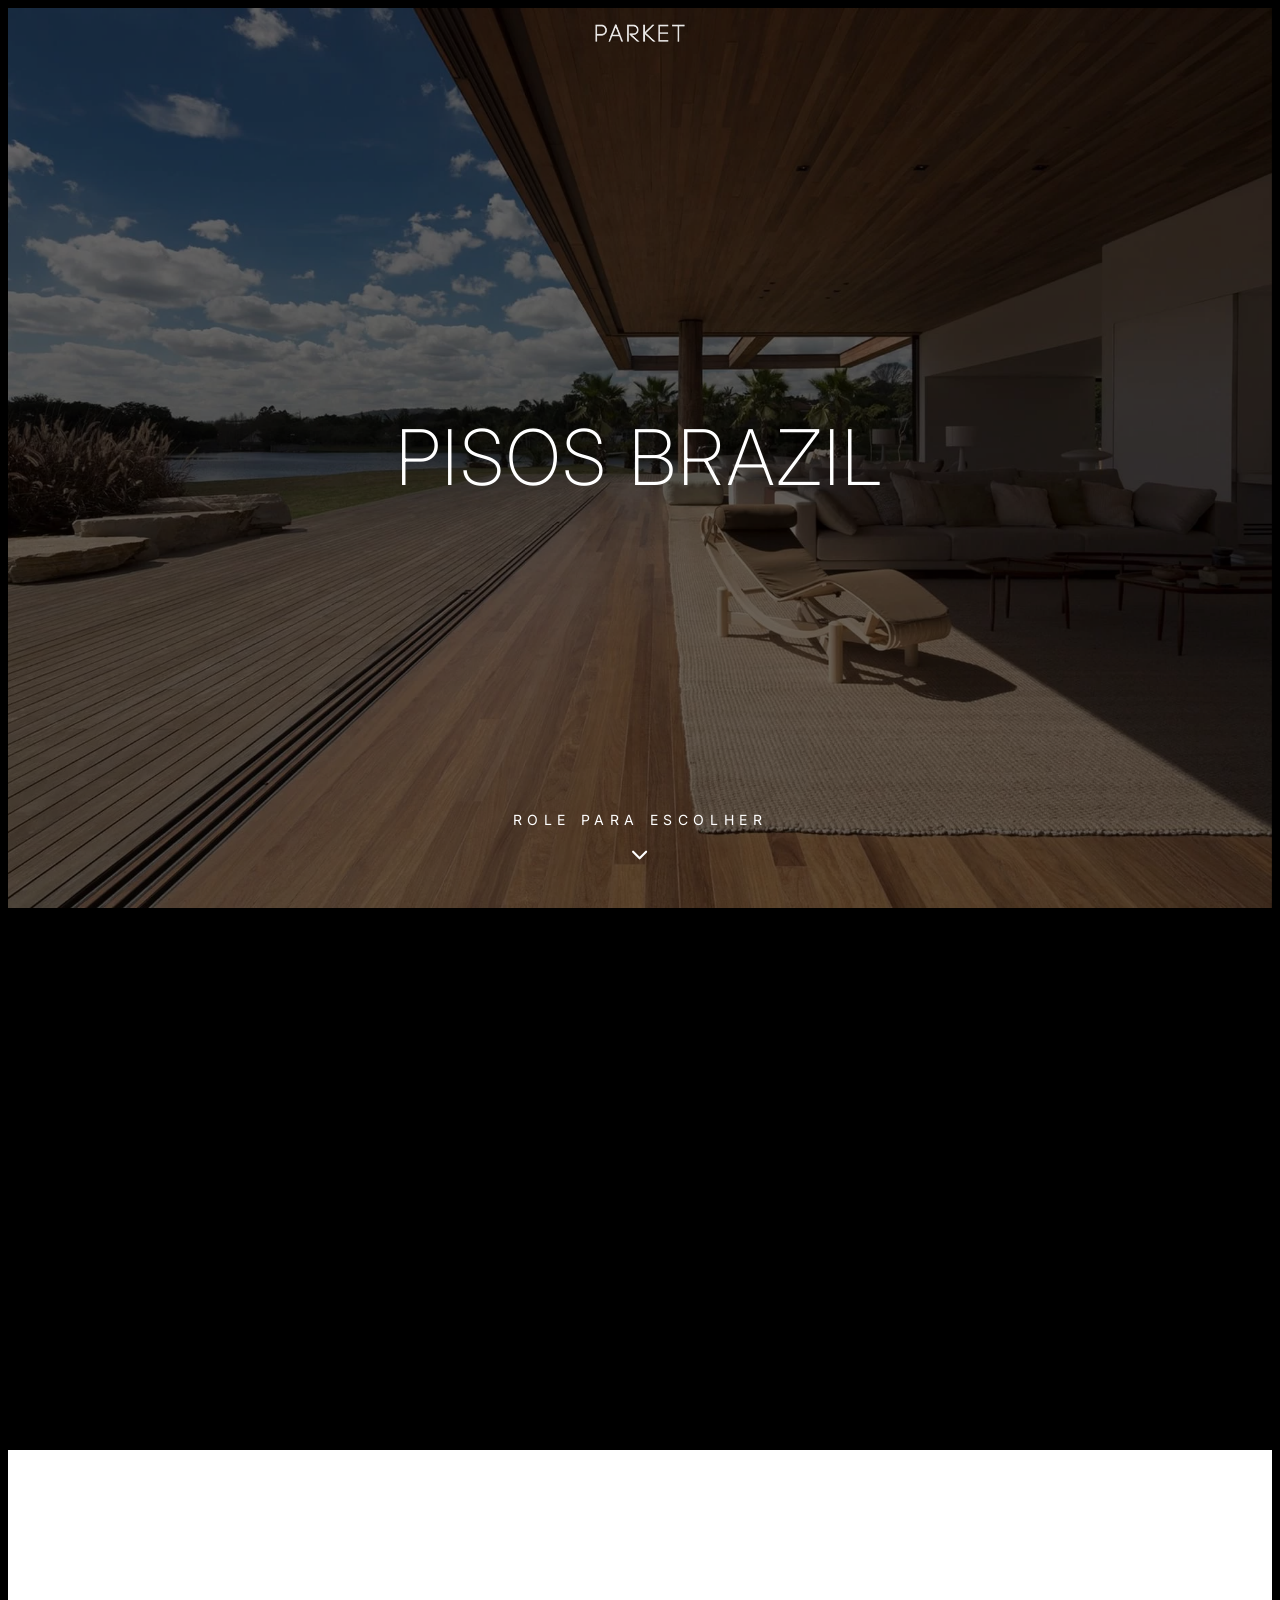
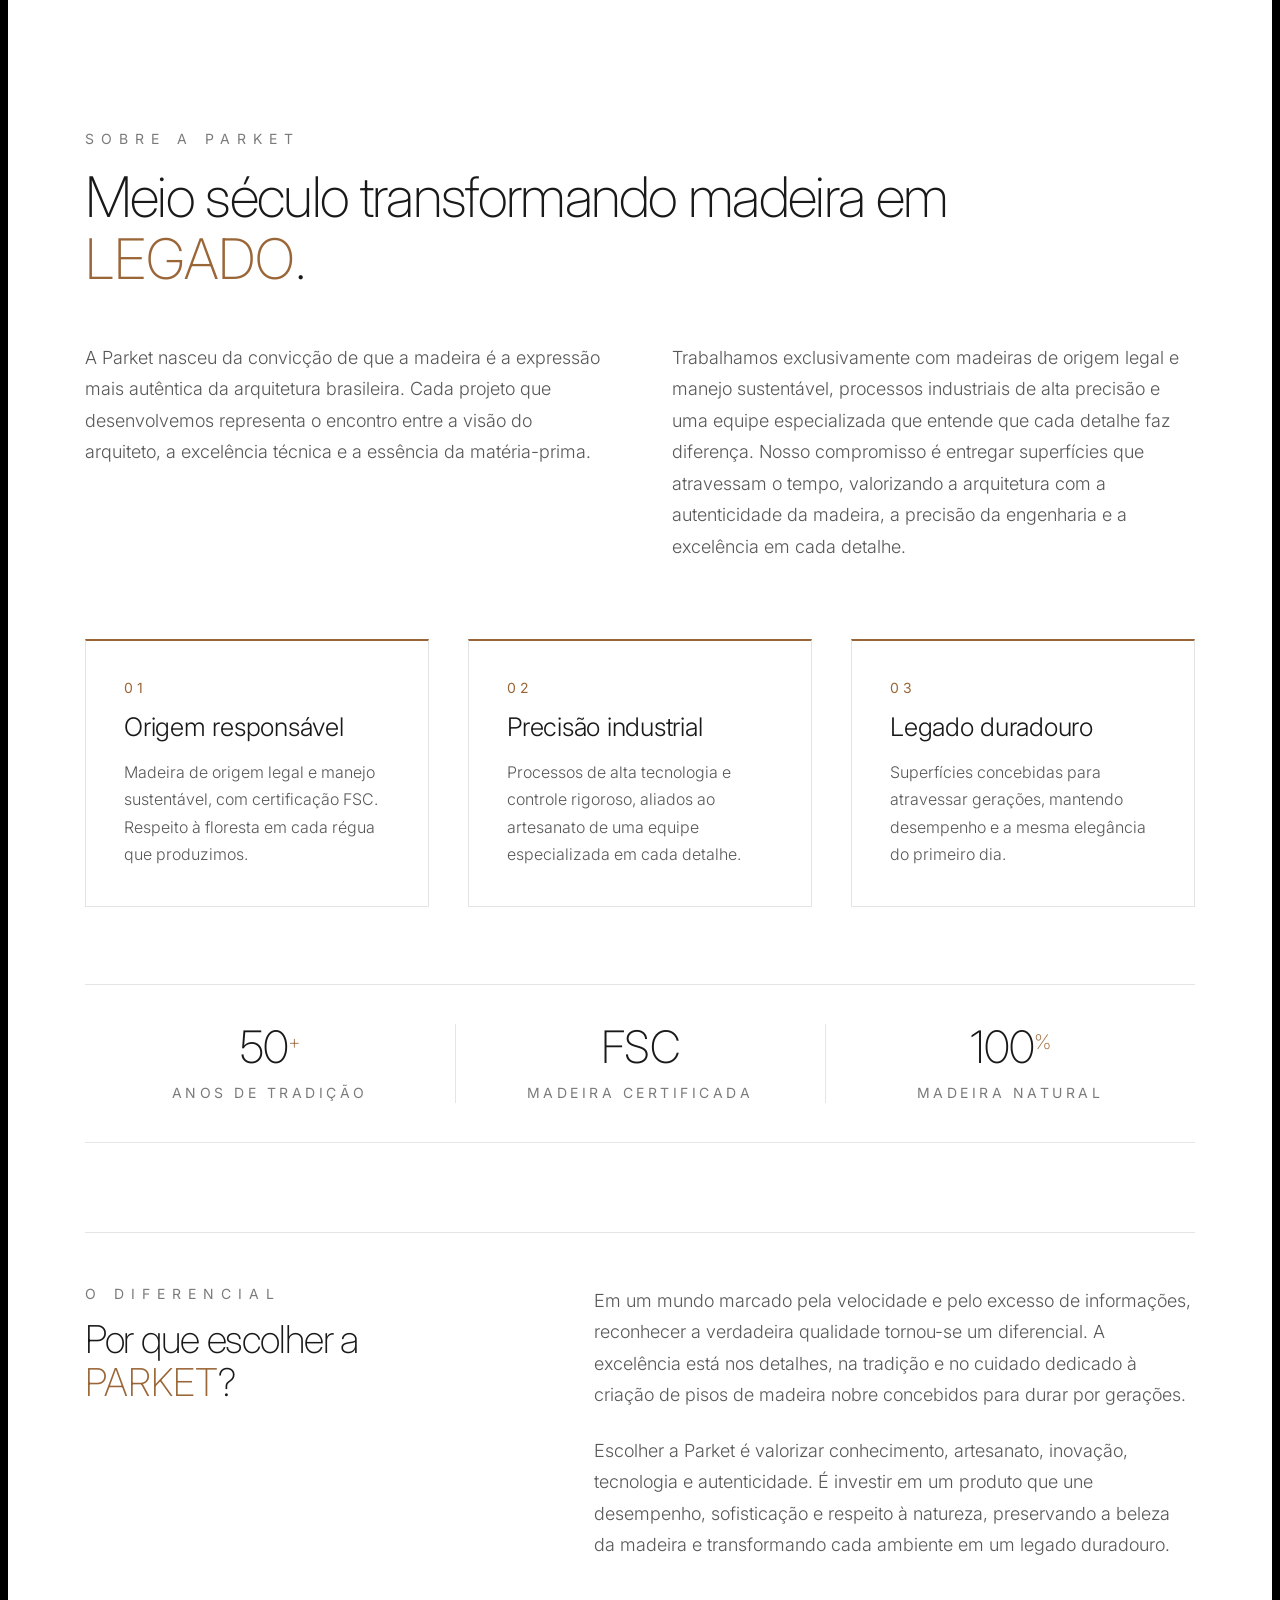
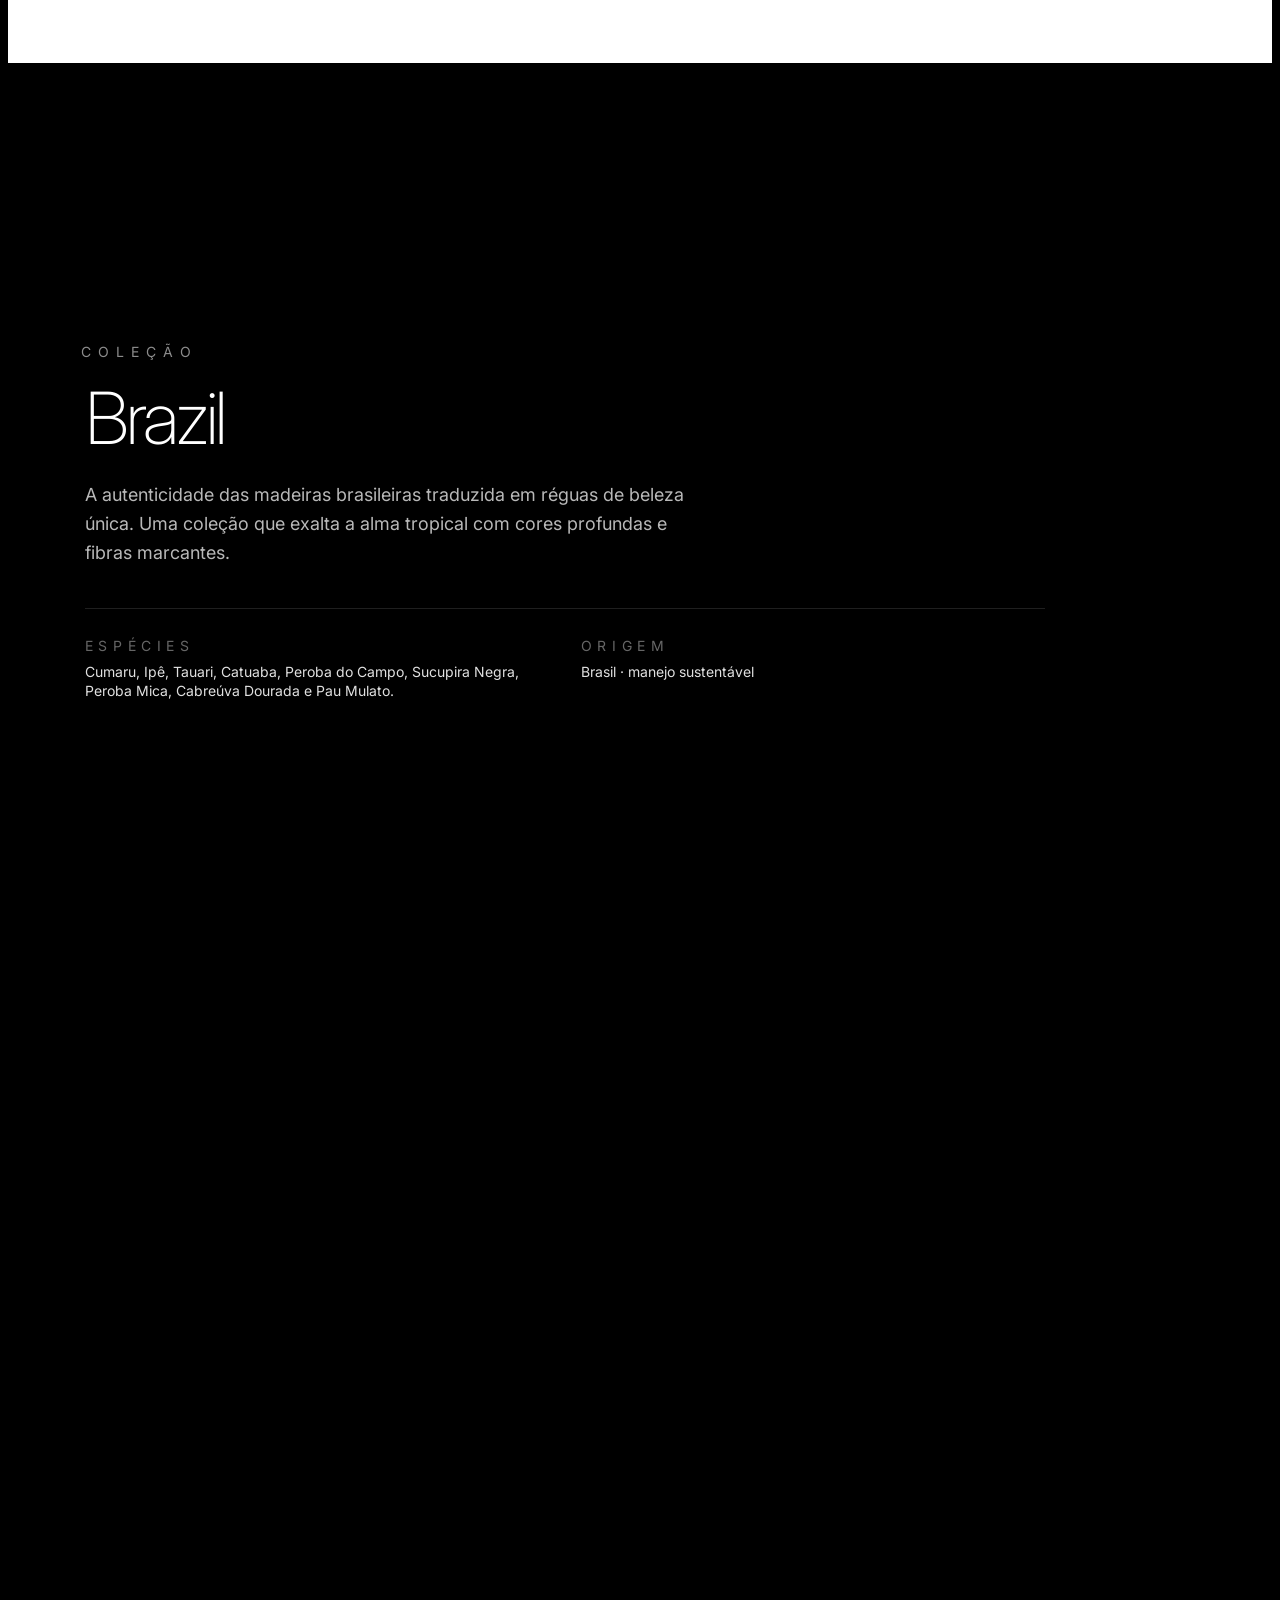
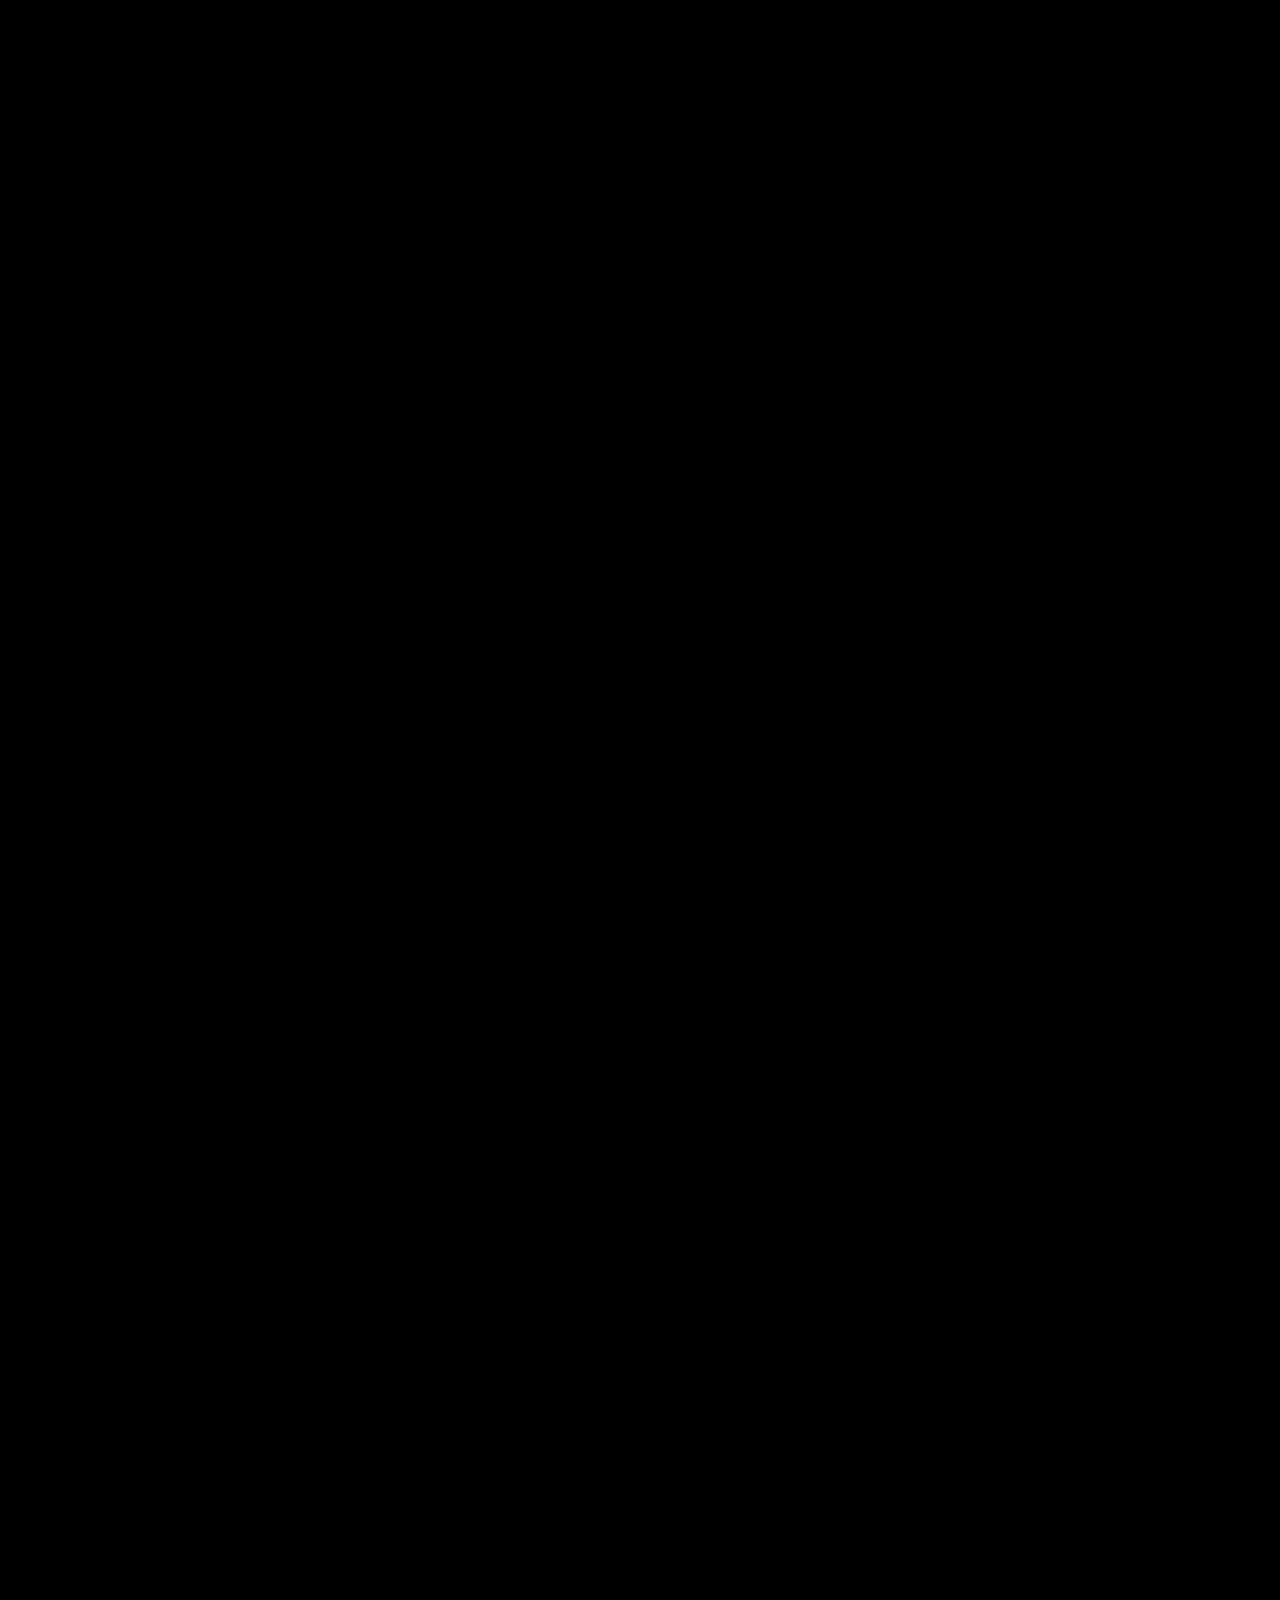
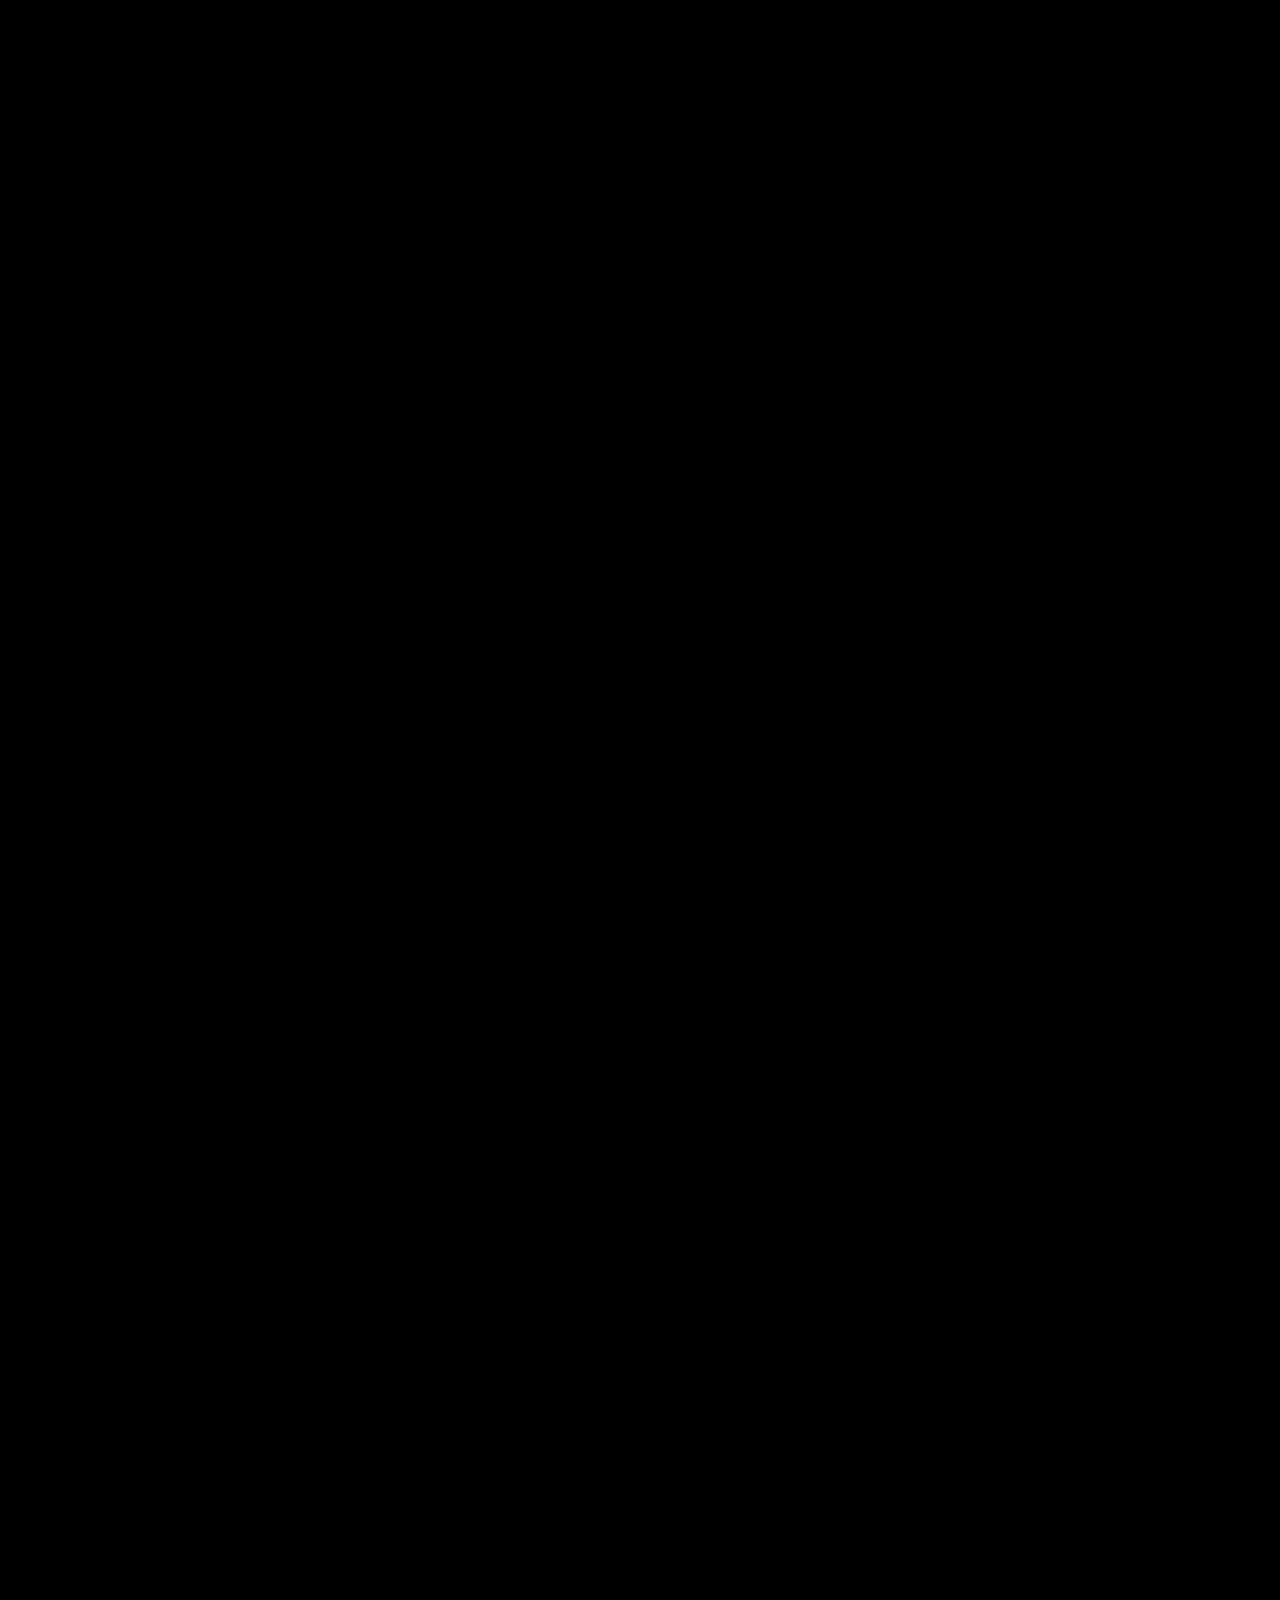
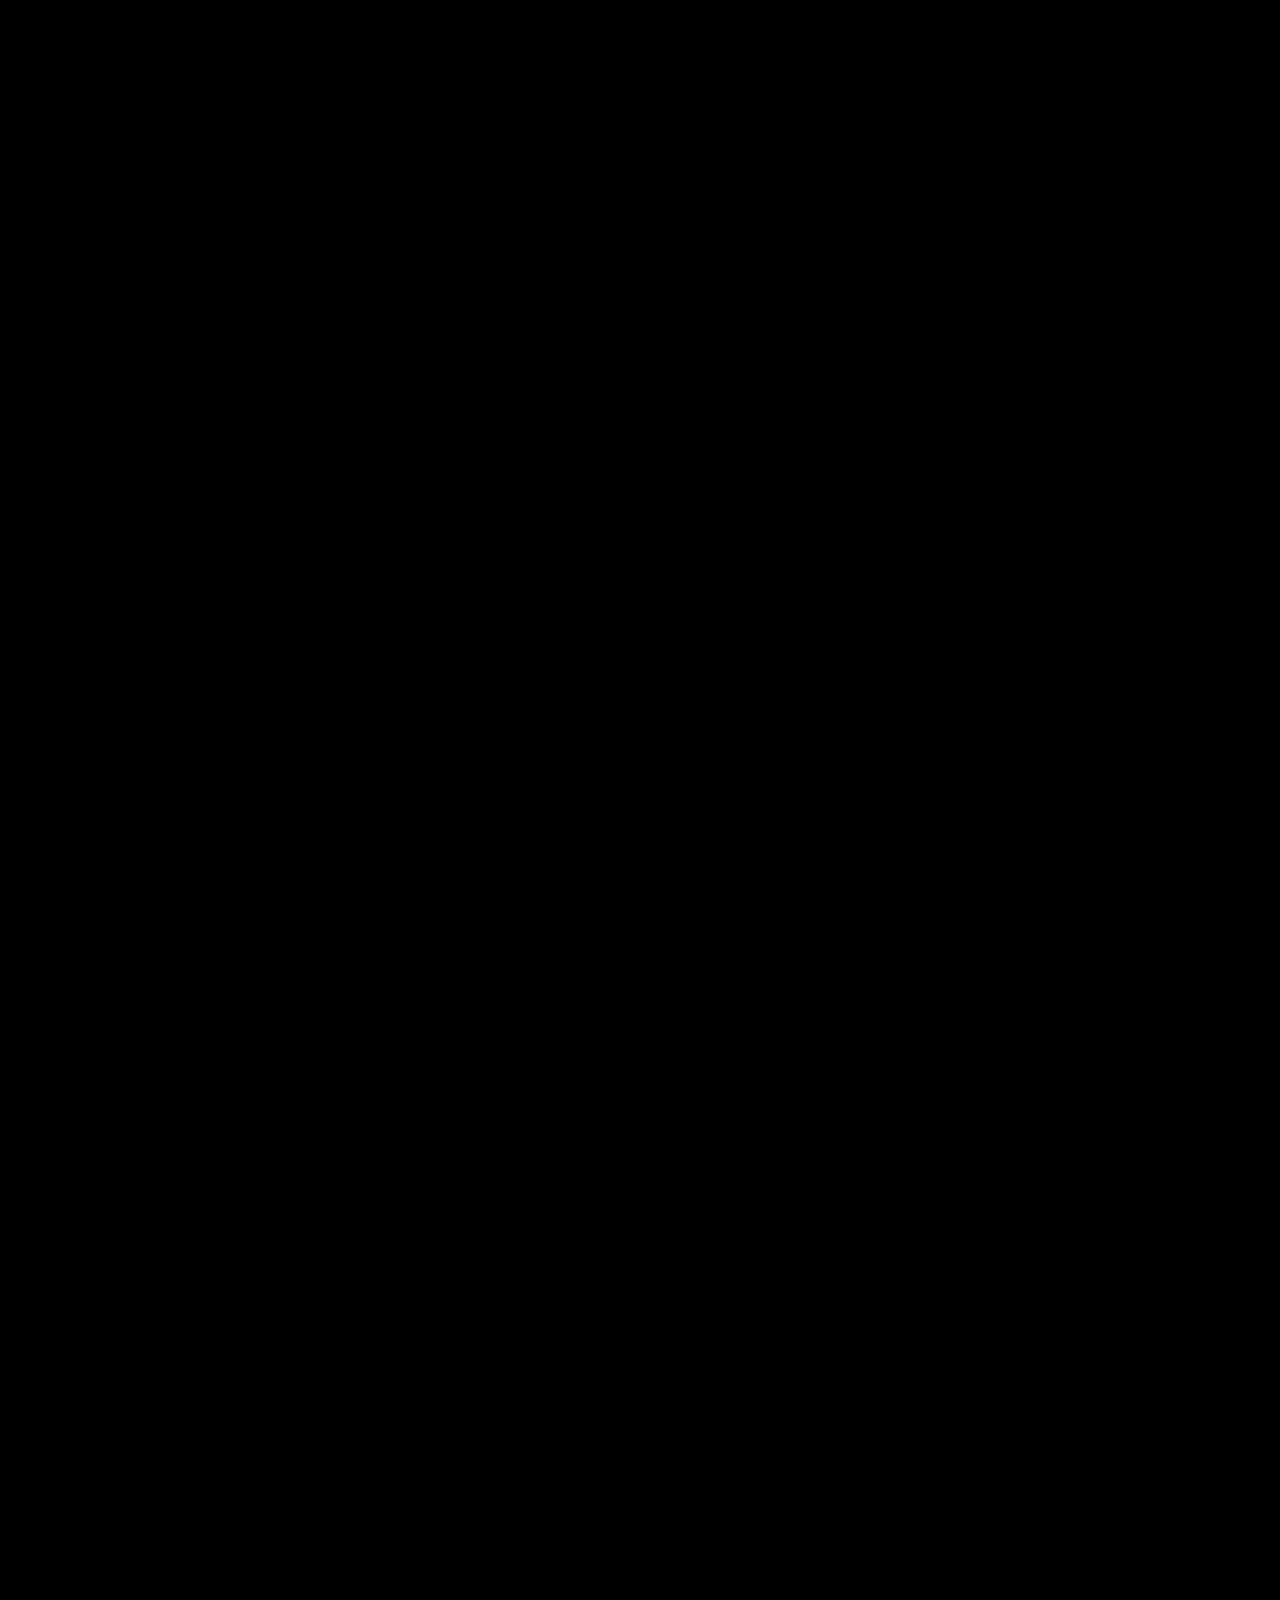
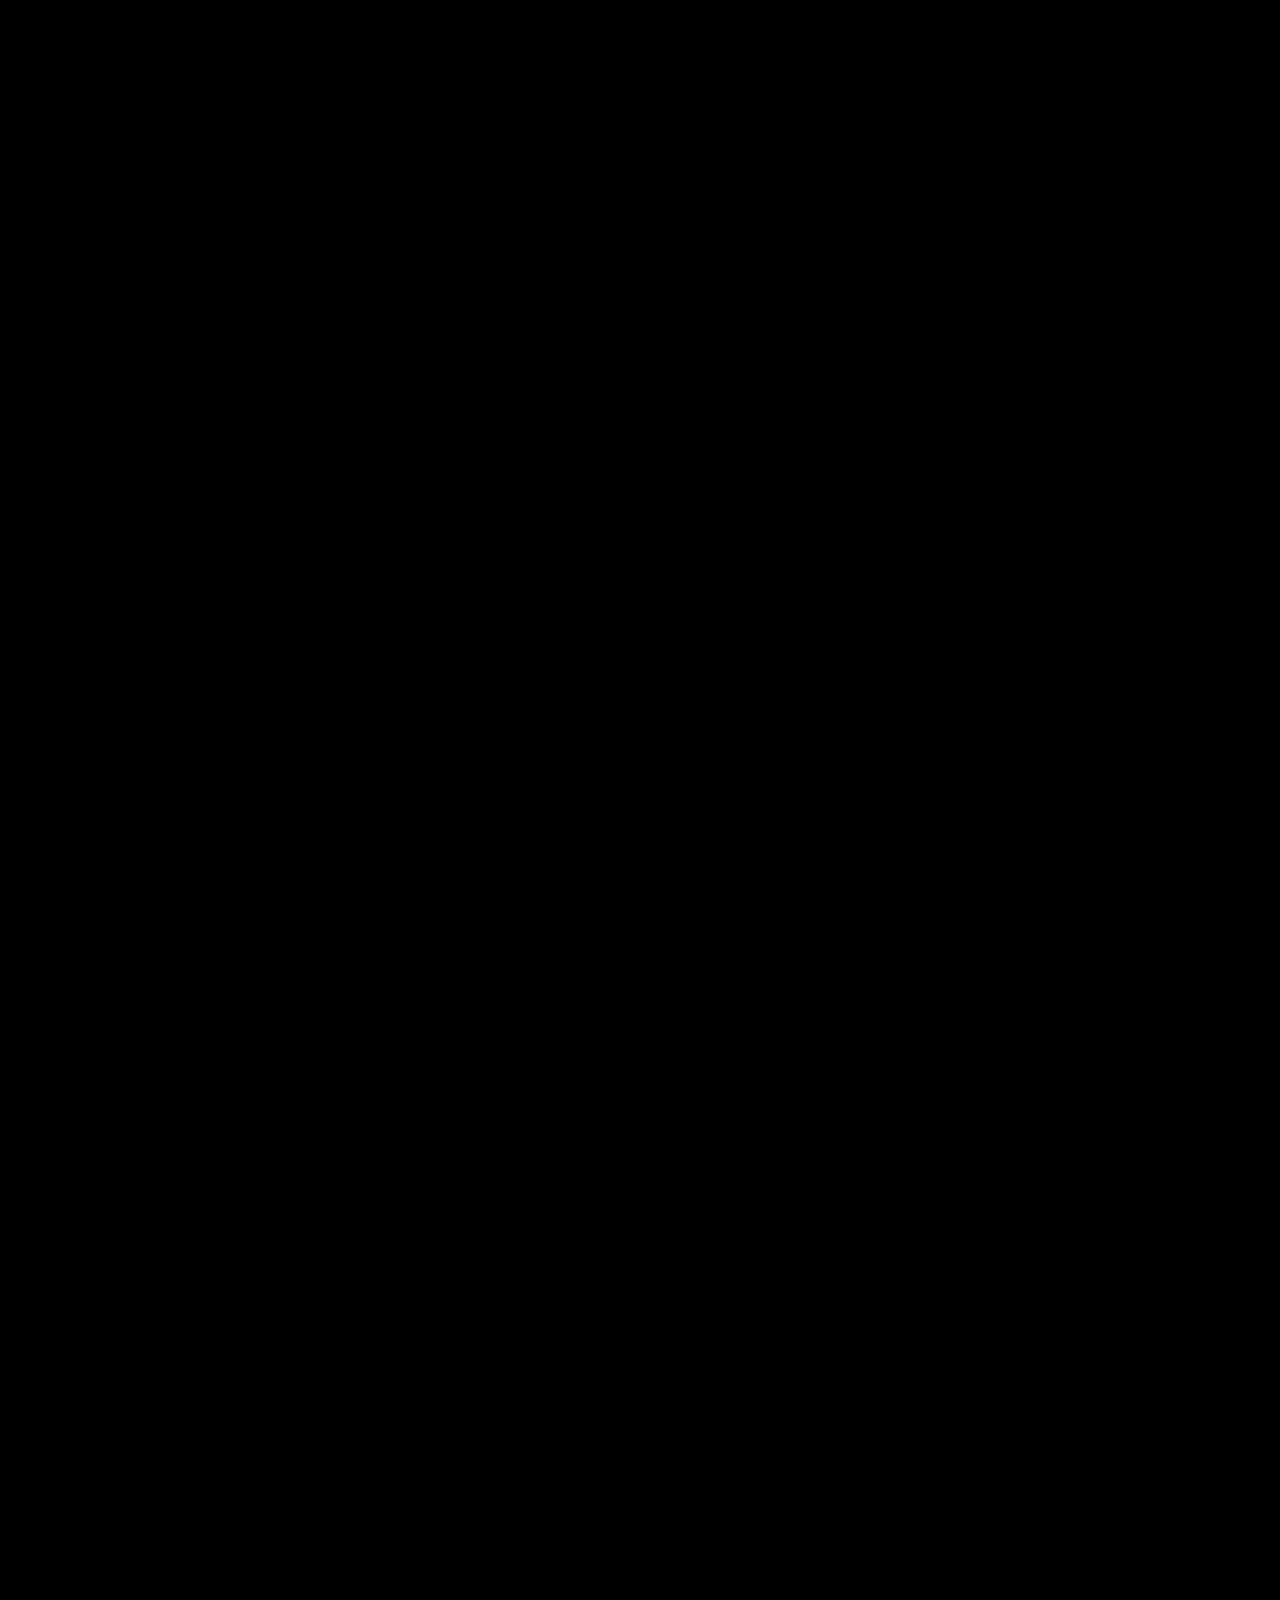
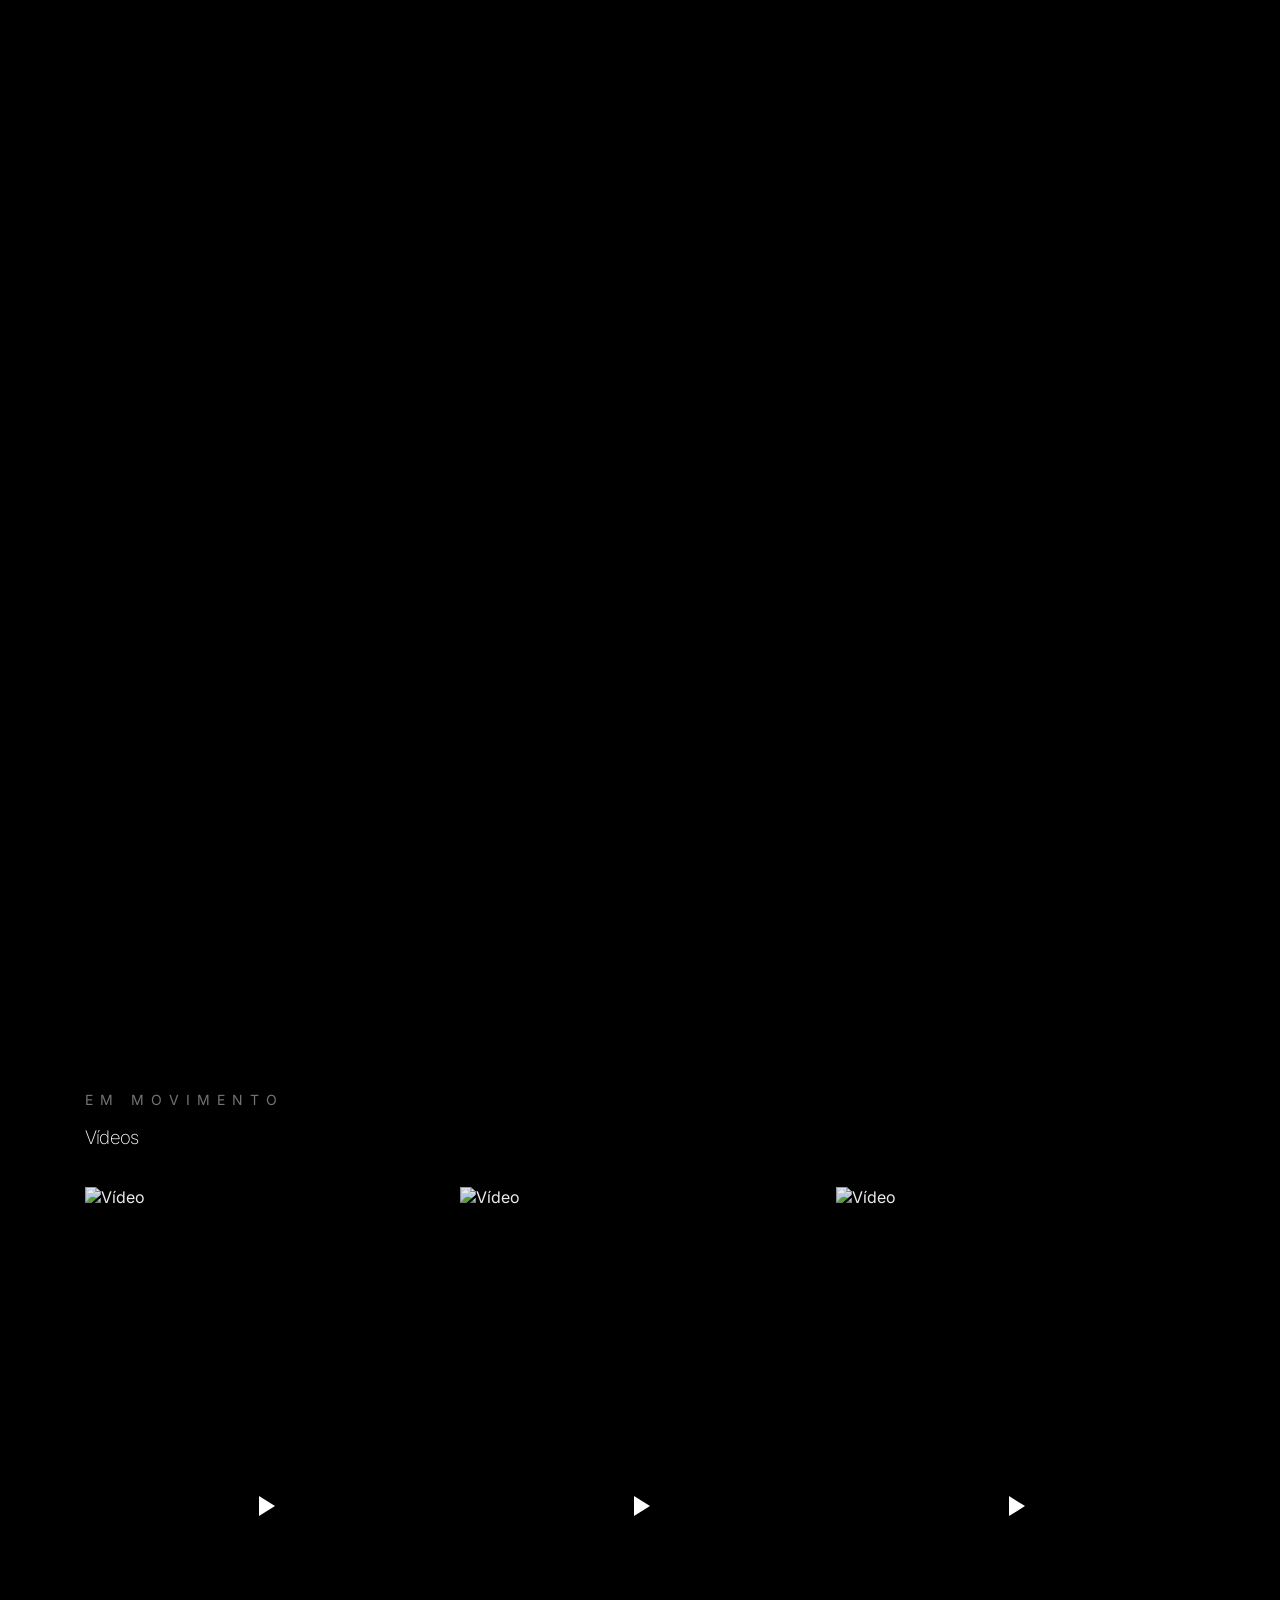
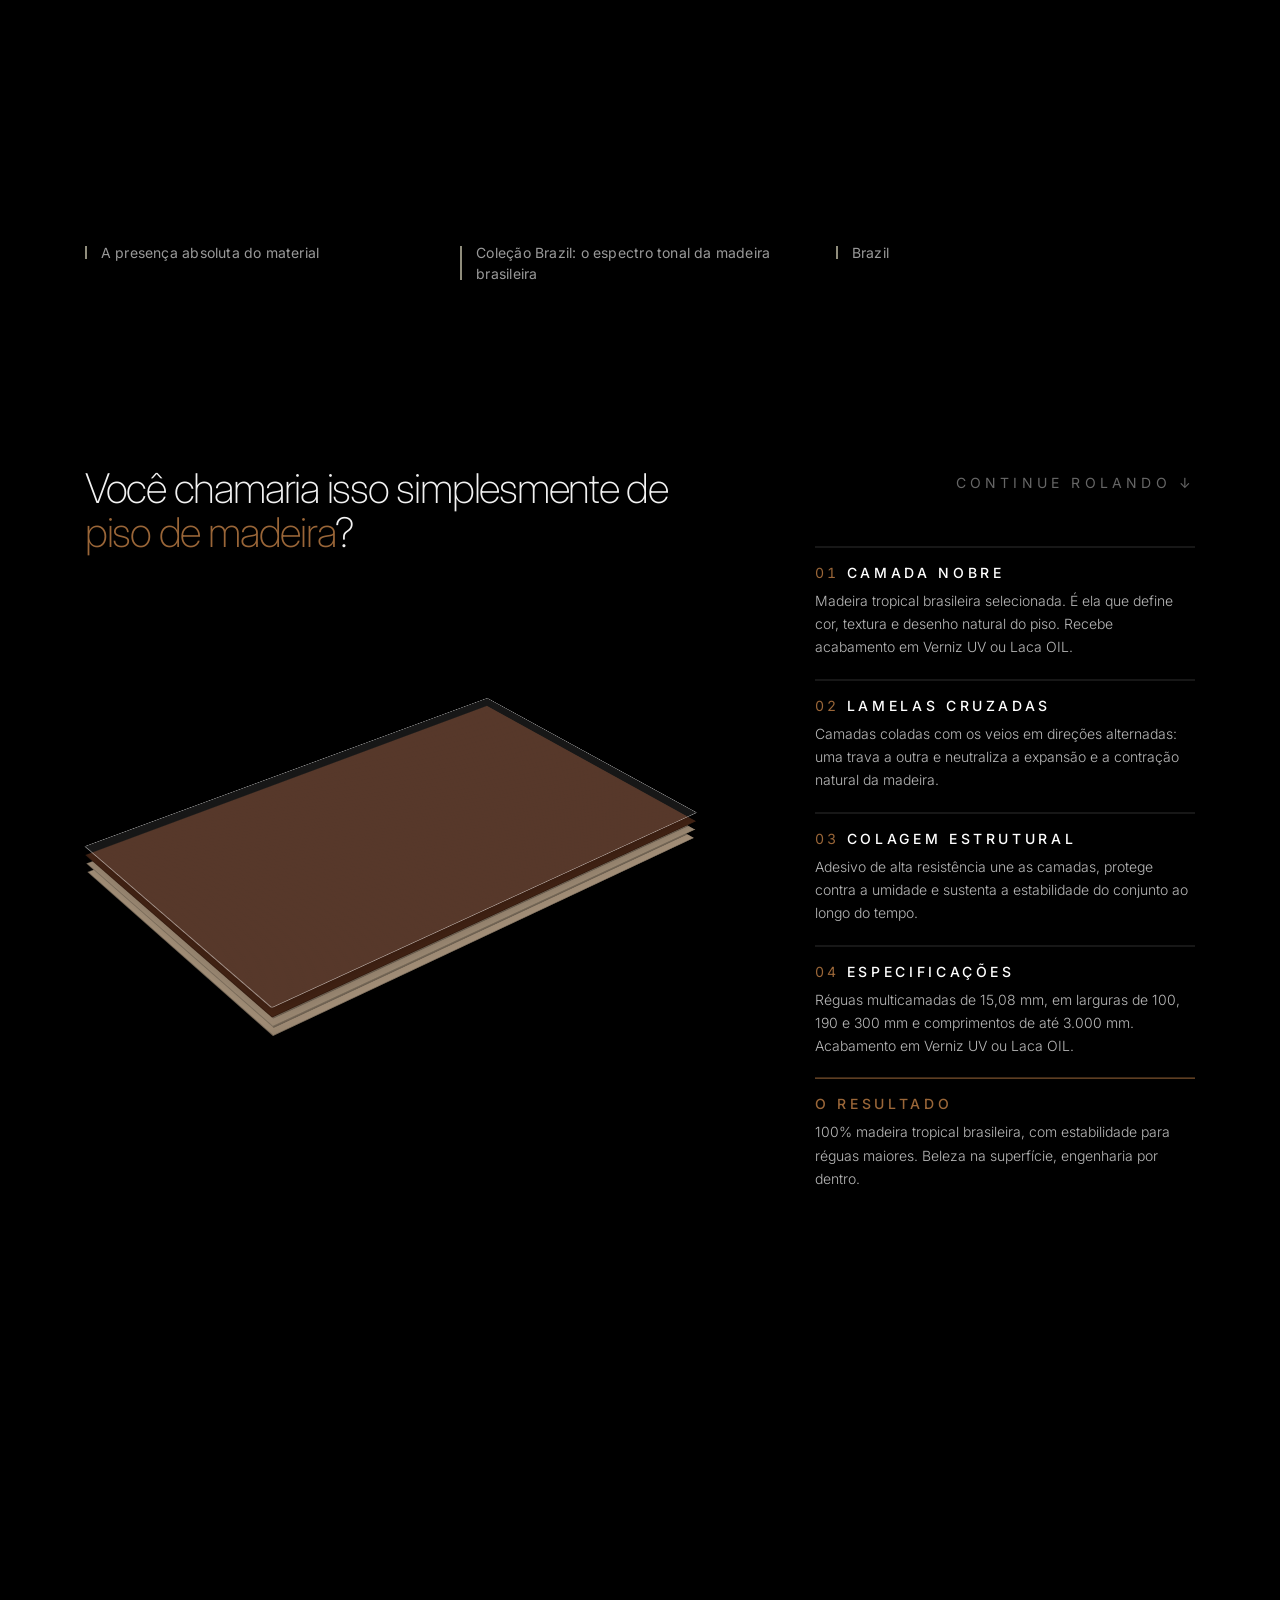
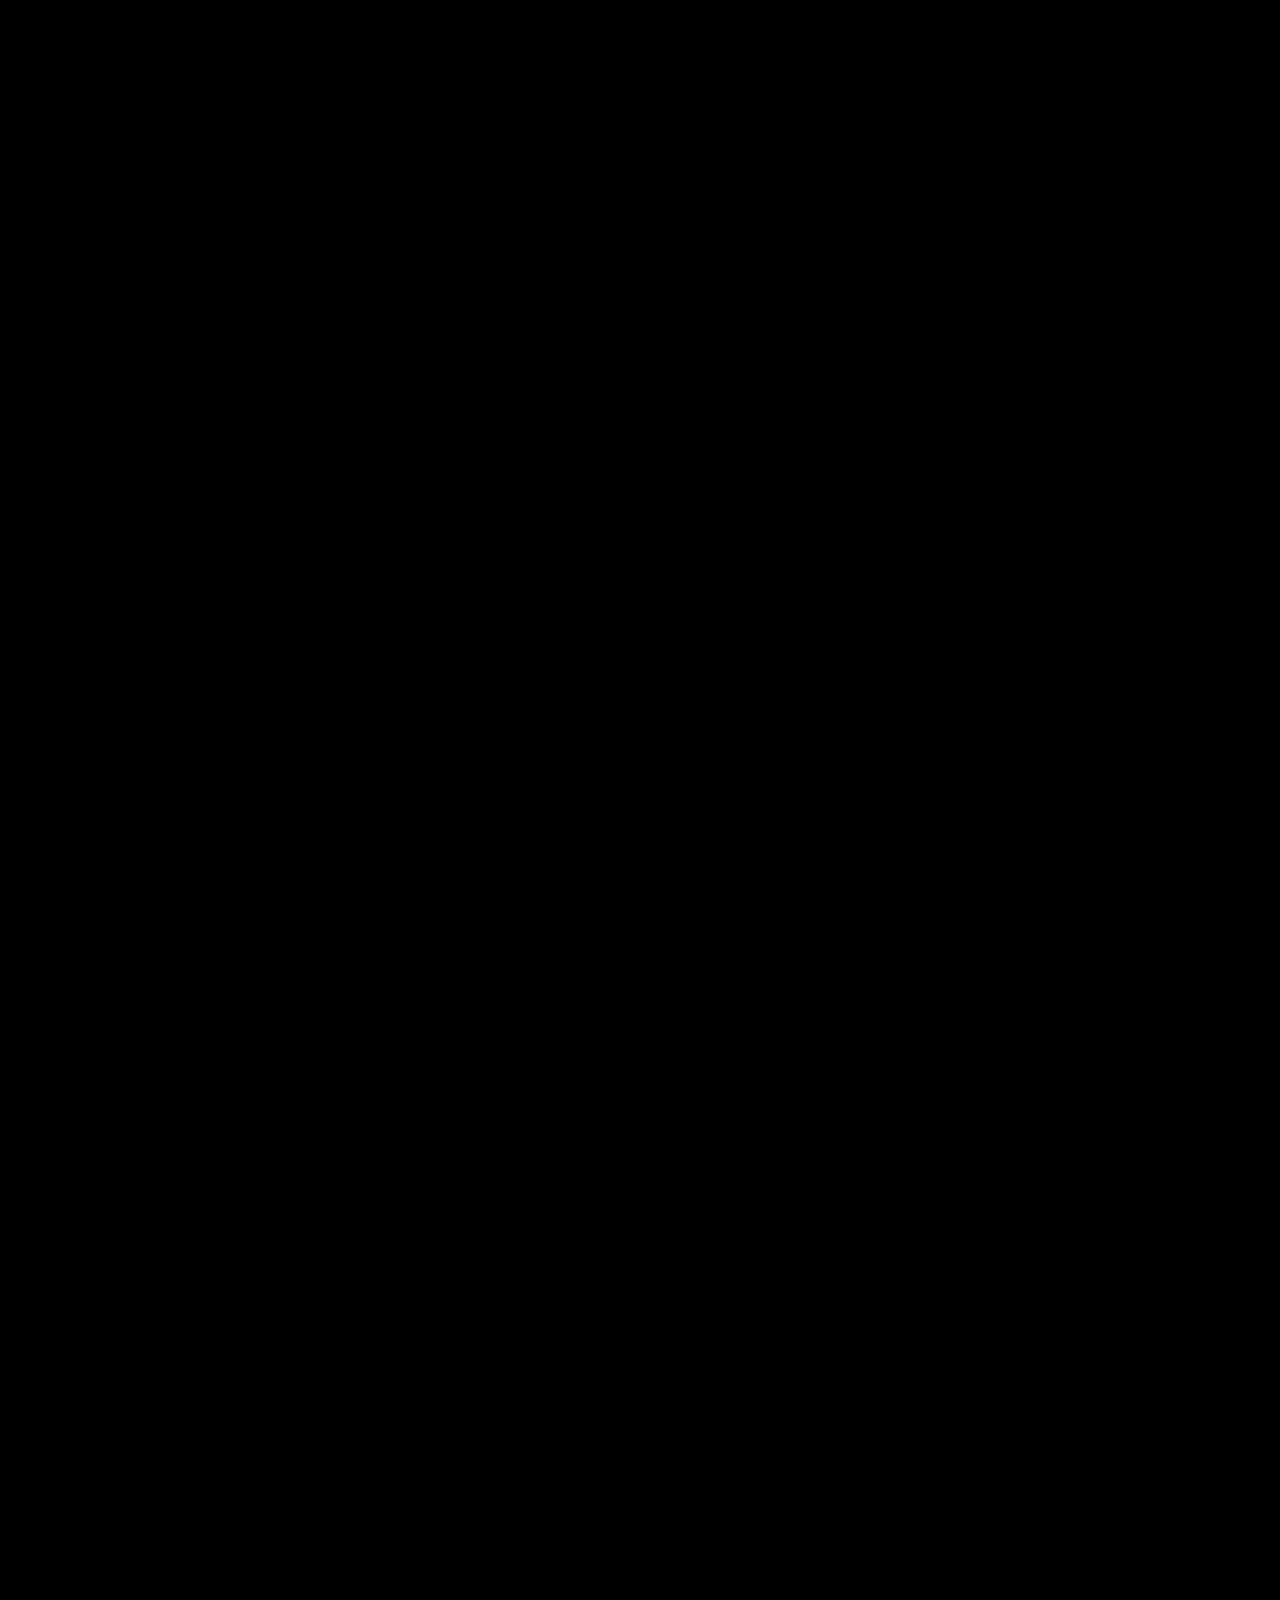
==== commit 167197c4: "Remove foto 10.webp da coleção Brazil A foto "09 Cumaru" (pisos/brazil/10.webp) sai do photo-stream." ====
--- a/index.html
+++ b/index.html
@@ -9,7 +9,7 @@
   <link rel="apple-touch-icon" sizes="180x180" href="https://parket.com.br/apple-touch-icon.png">
   <link rel="preconnect" href="https://fonts.googleapis.com">
   <link rel="preconnect" href="https://fonts.gstatic.com" crossorigin>
-
+<link rel="apple-touch-icon" sizes="180x180" href="https://parket.com.br/apple-touch-icon.png">
   <link rel="preload" as="image" href="autoload/Hero.webp" fetchpriority="high">
   <script src="https://cdn.tailwindcss.com?plugins=forms,container-queries"></script>
   <link href="https://fonts.googleapis.com/css2?family=Inter:wght@200;300;400;500;600&family=Material+Symbols+Outlined:opsz,wght,FILL,GRAD@24,400,0,0&icon_names=arrow_back,arrow_upward,chevron_left,chevron_right,close,search&display=swap" rel="stylesheet">
@@ -619,7 +619,7 @@
     document.getElementById('footer-year').textContent = new Date().getFullYear();
   </script>
   <script defer src="index.js?v=9"></script>
-  <script defer src="catalogo.js?v=14"></script>
+  <script defer src="catalogo.js?v=15"></script>
 </body>
 
-</html>+</html>
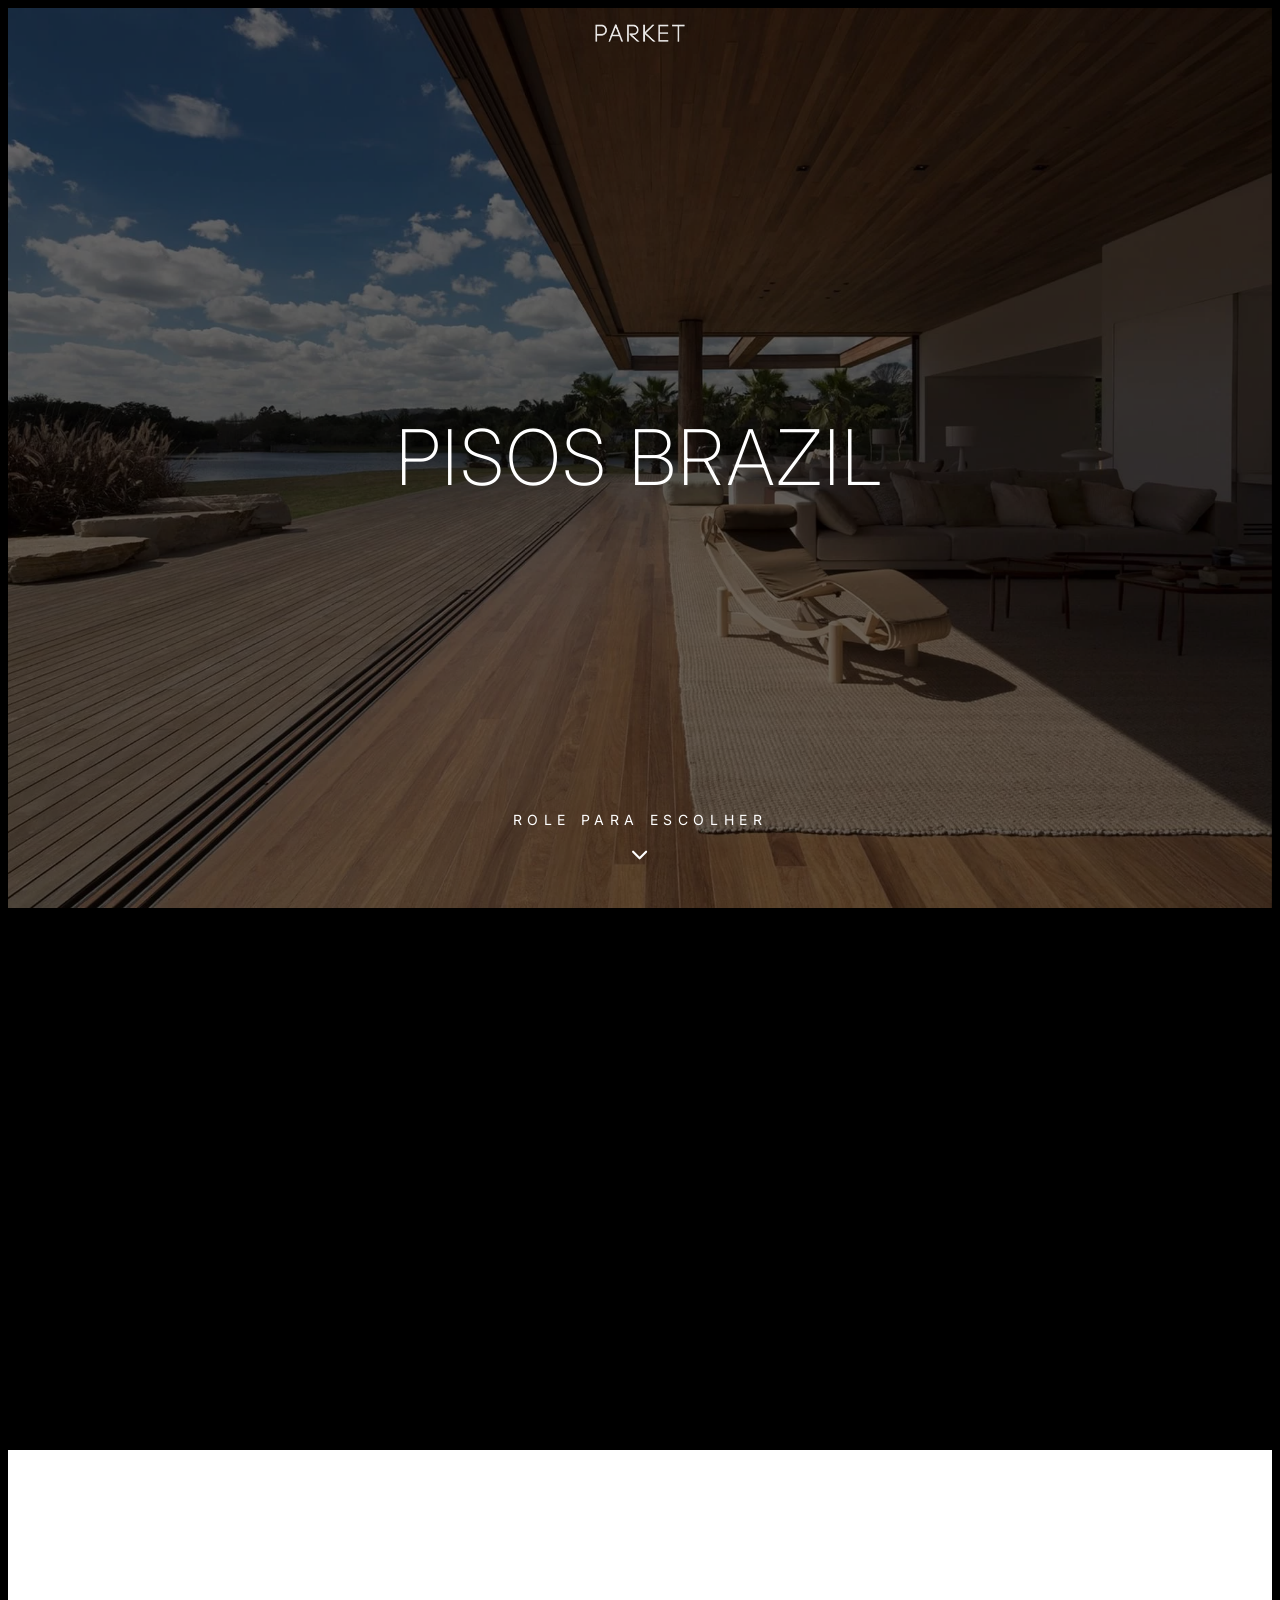
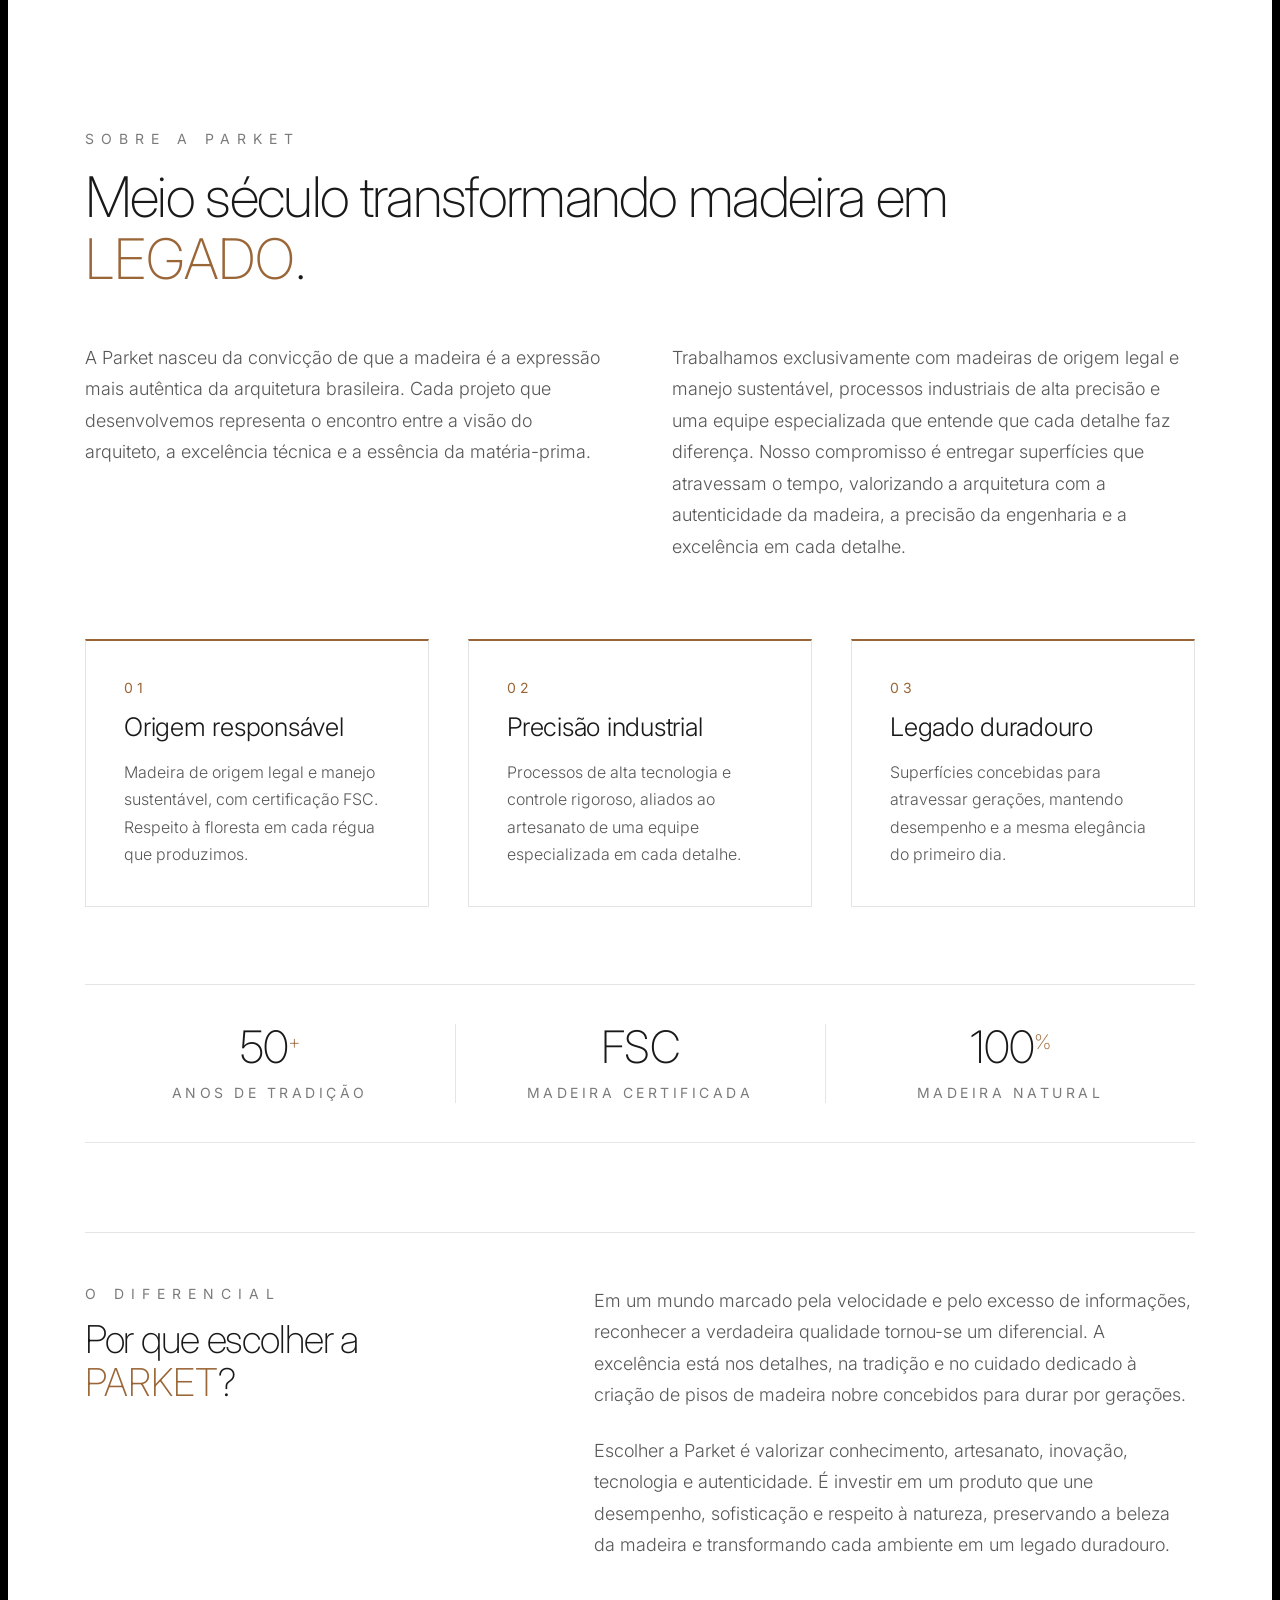
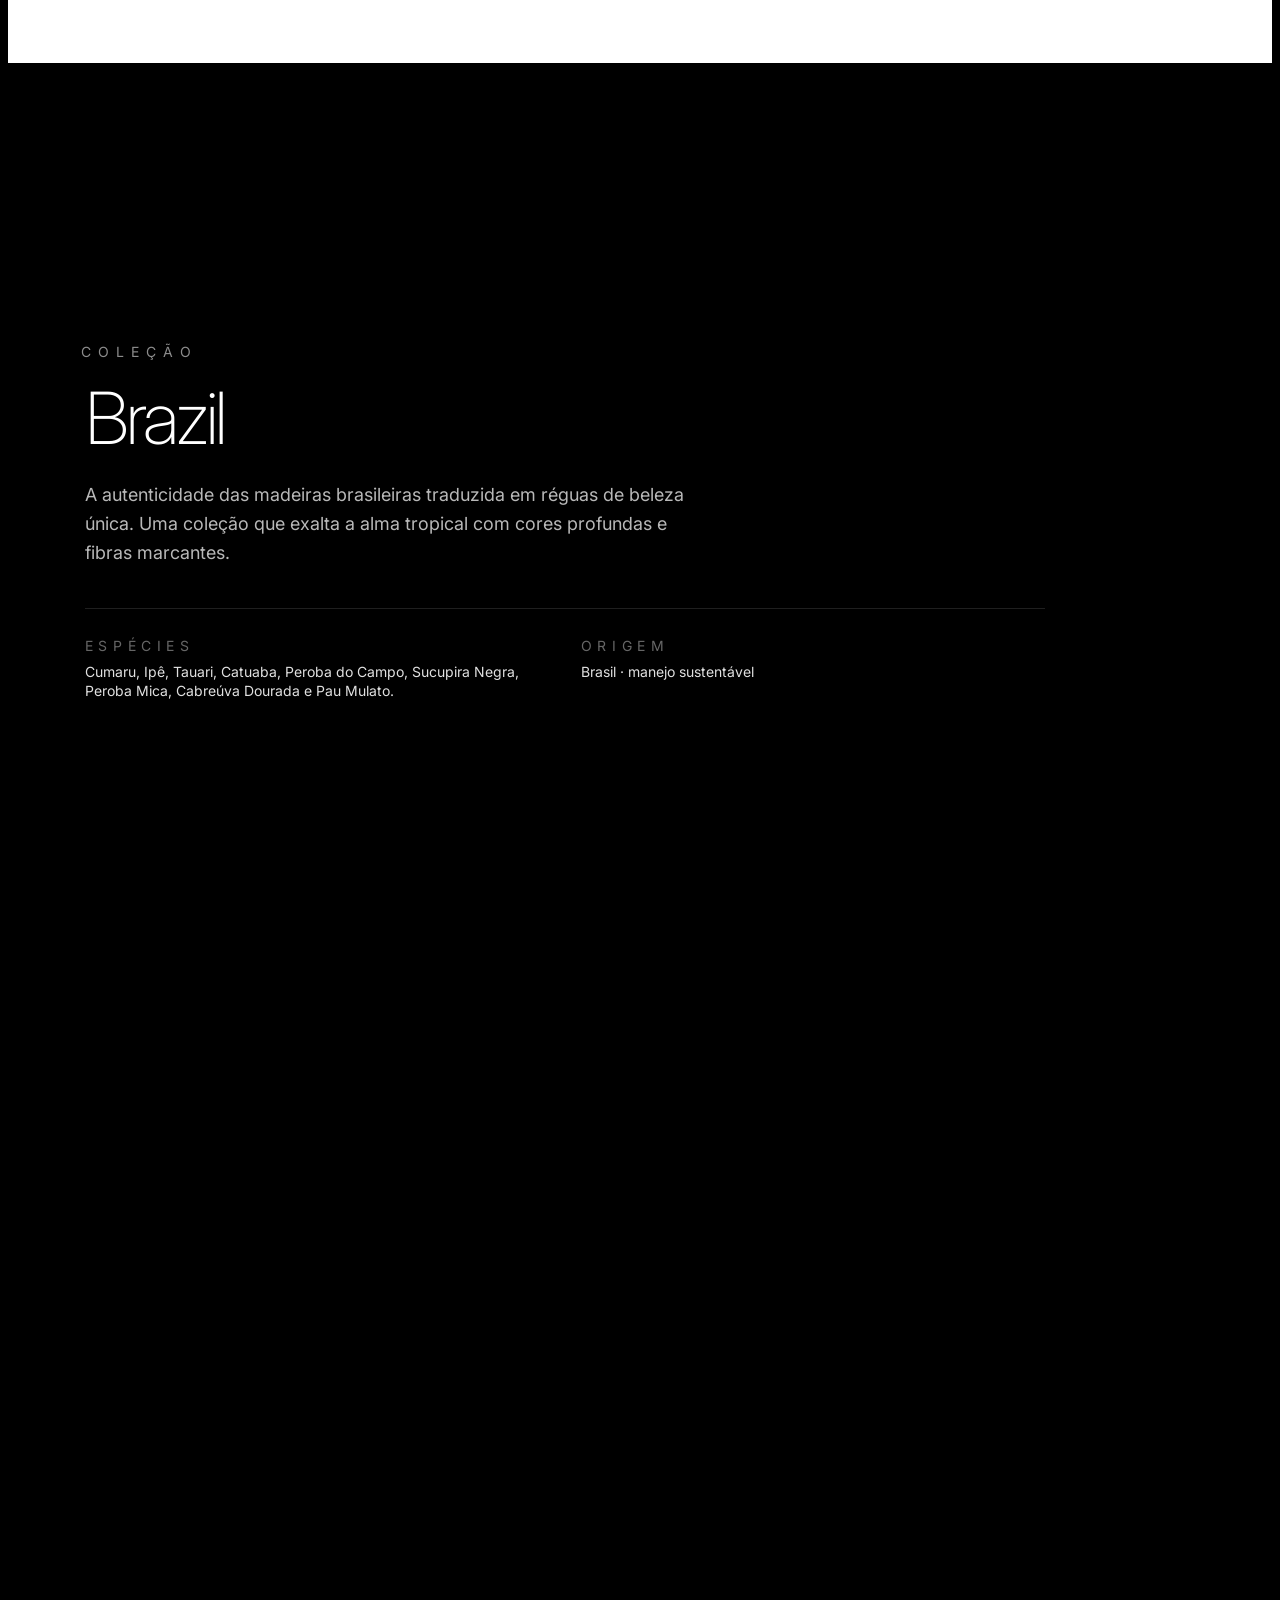
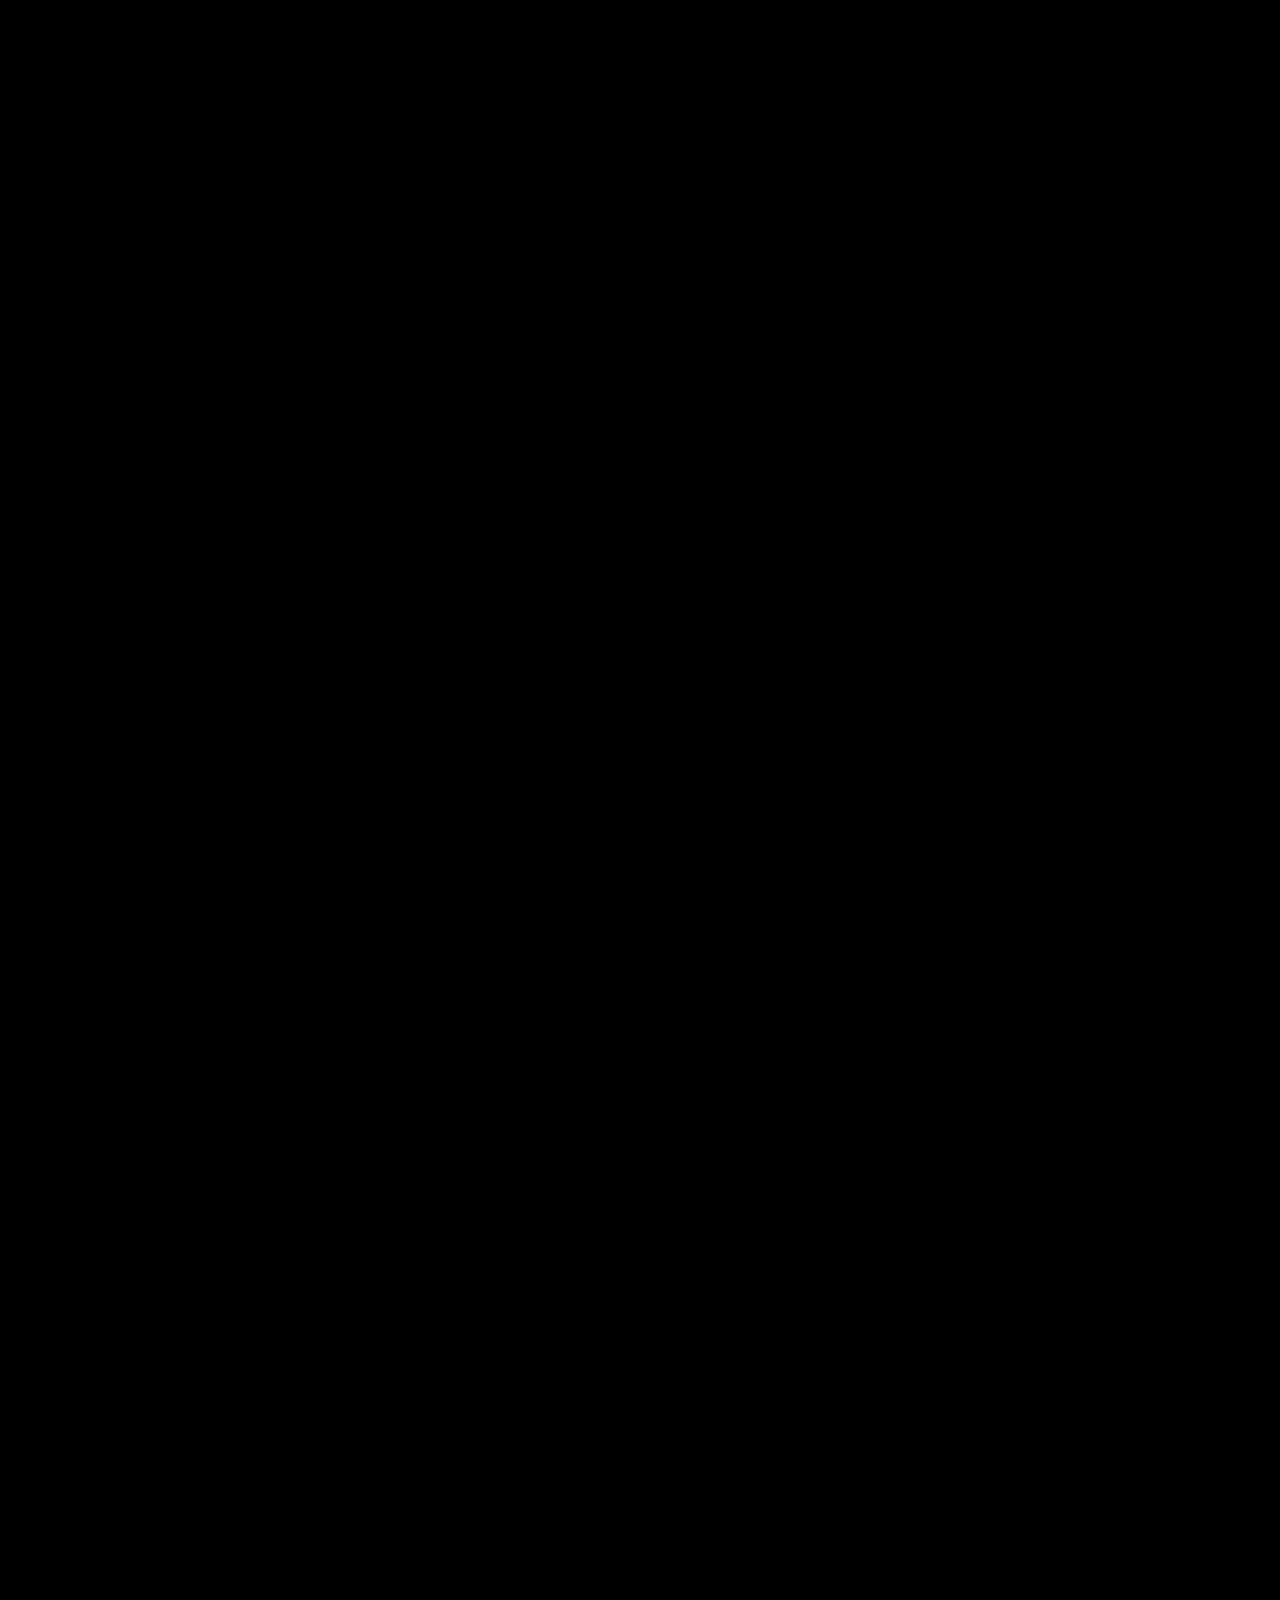
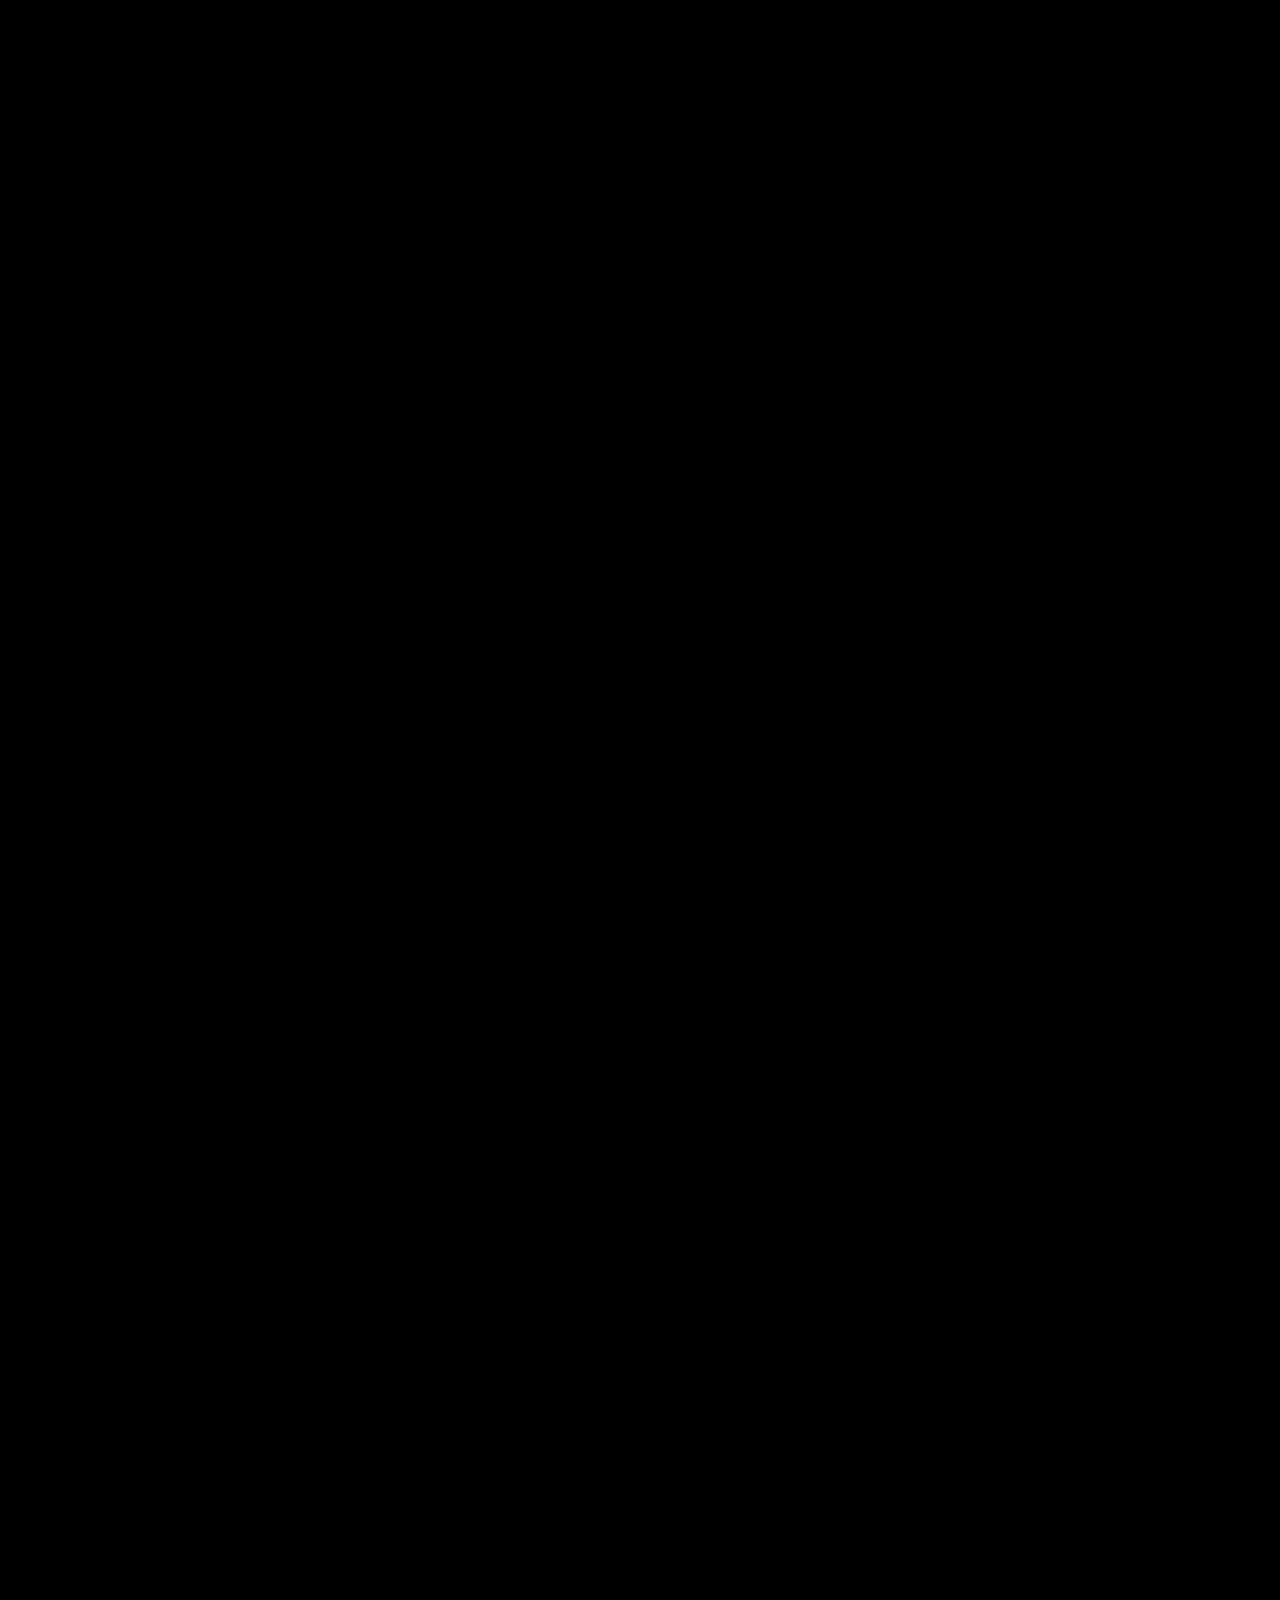
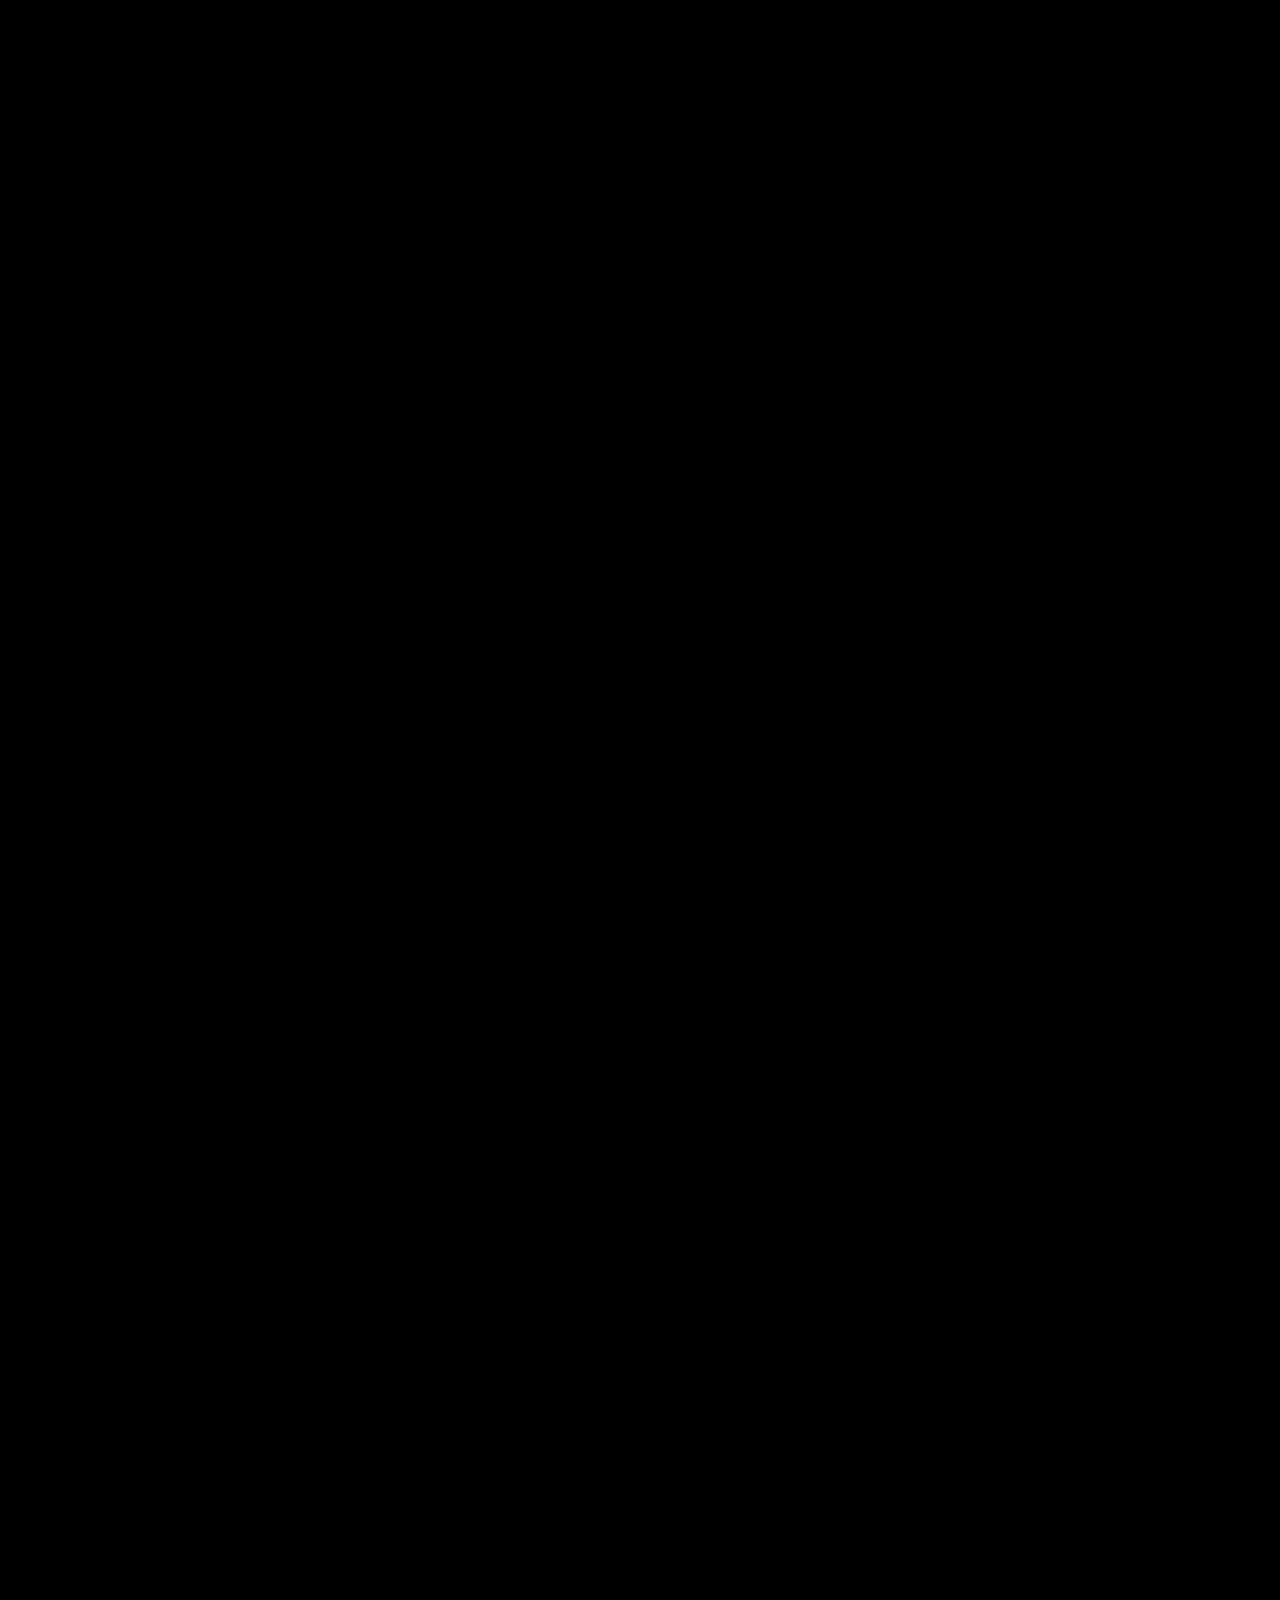
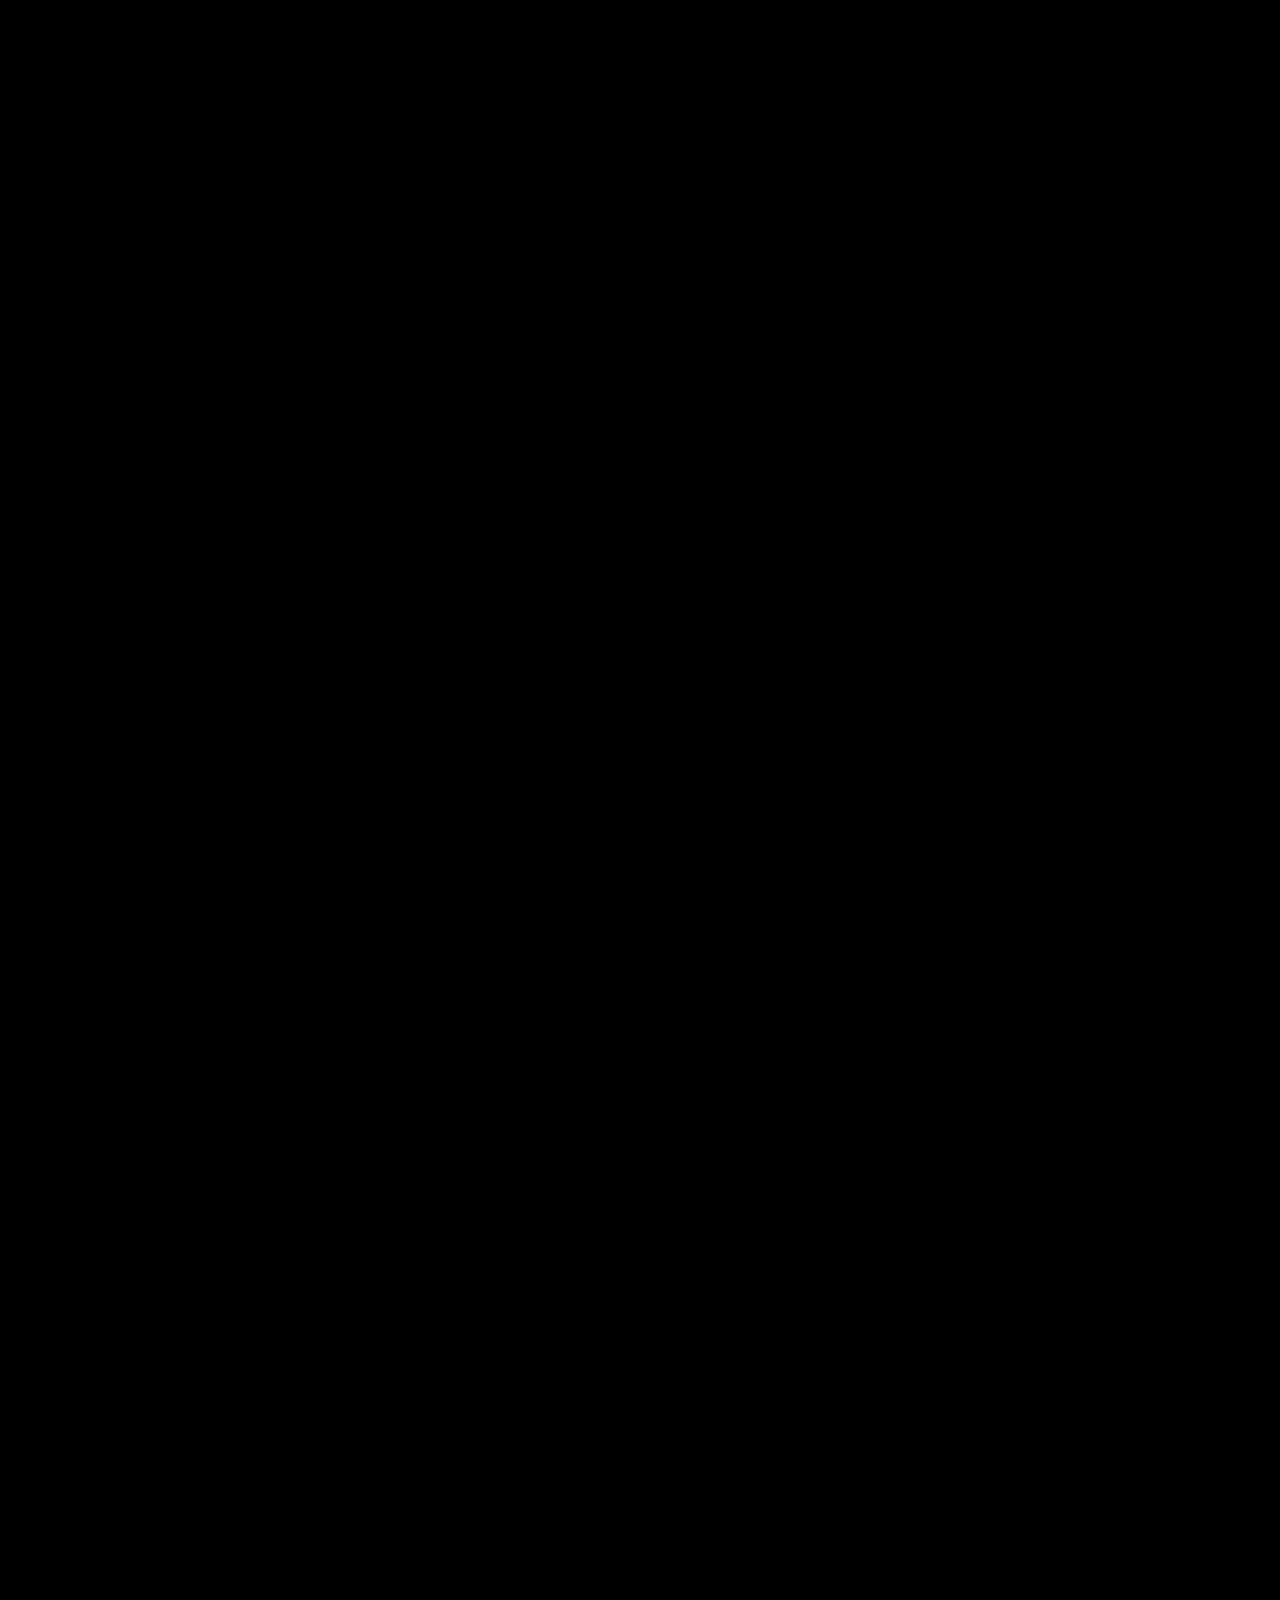
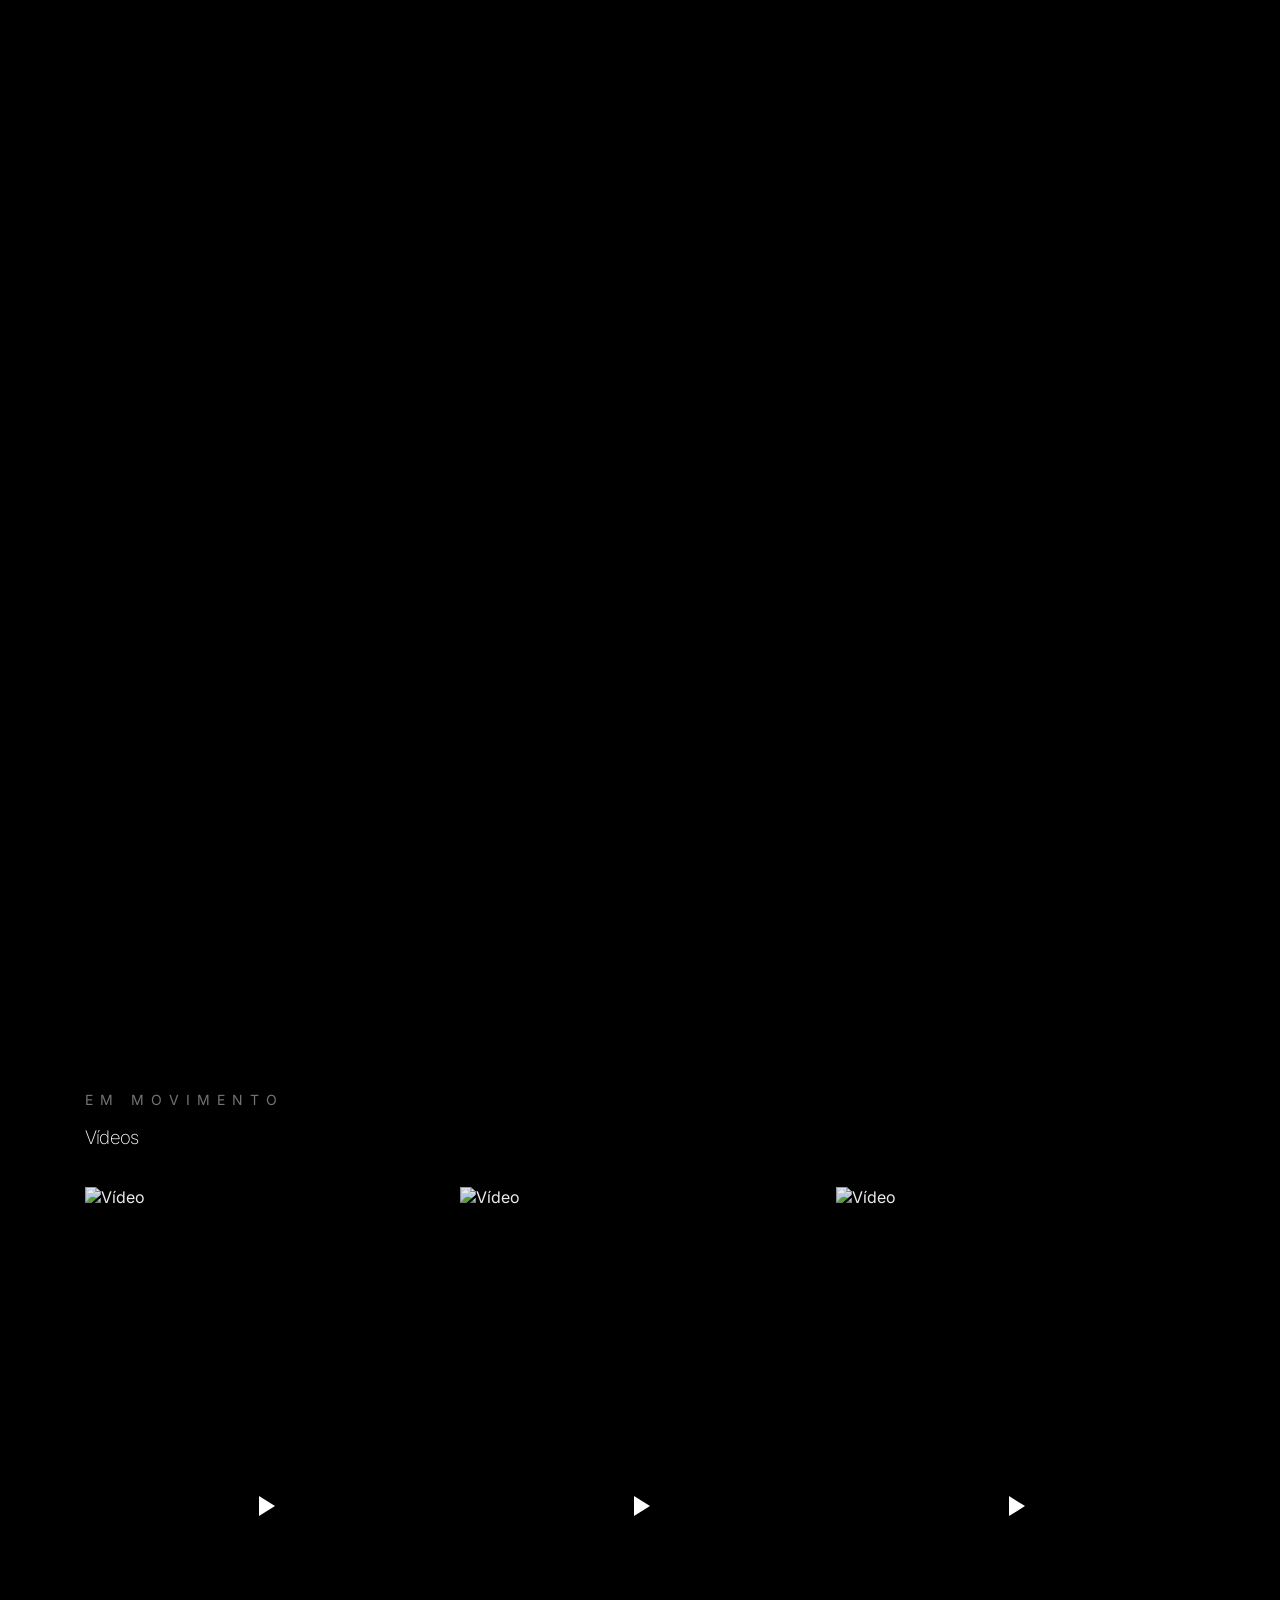
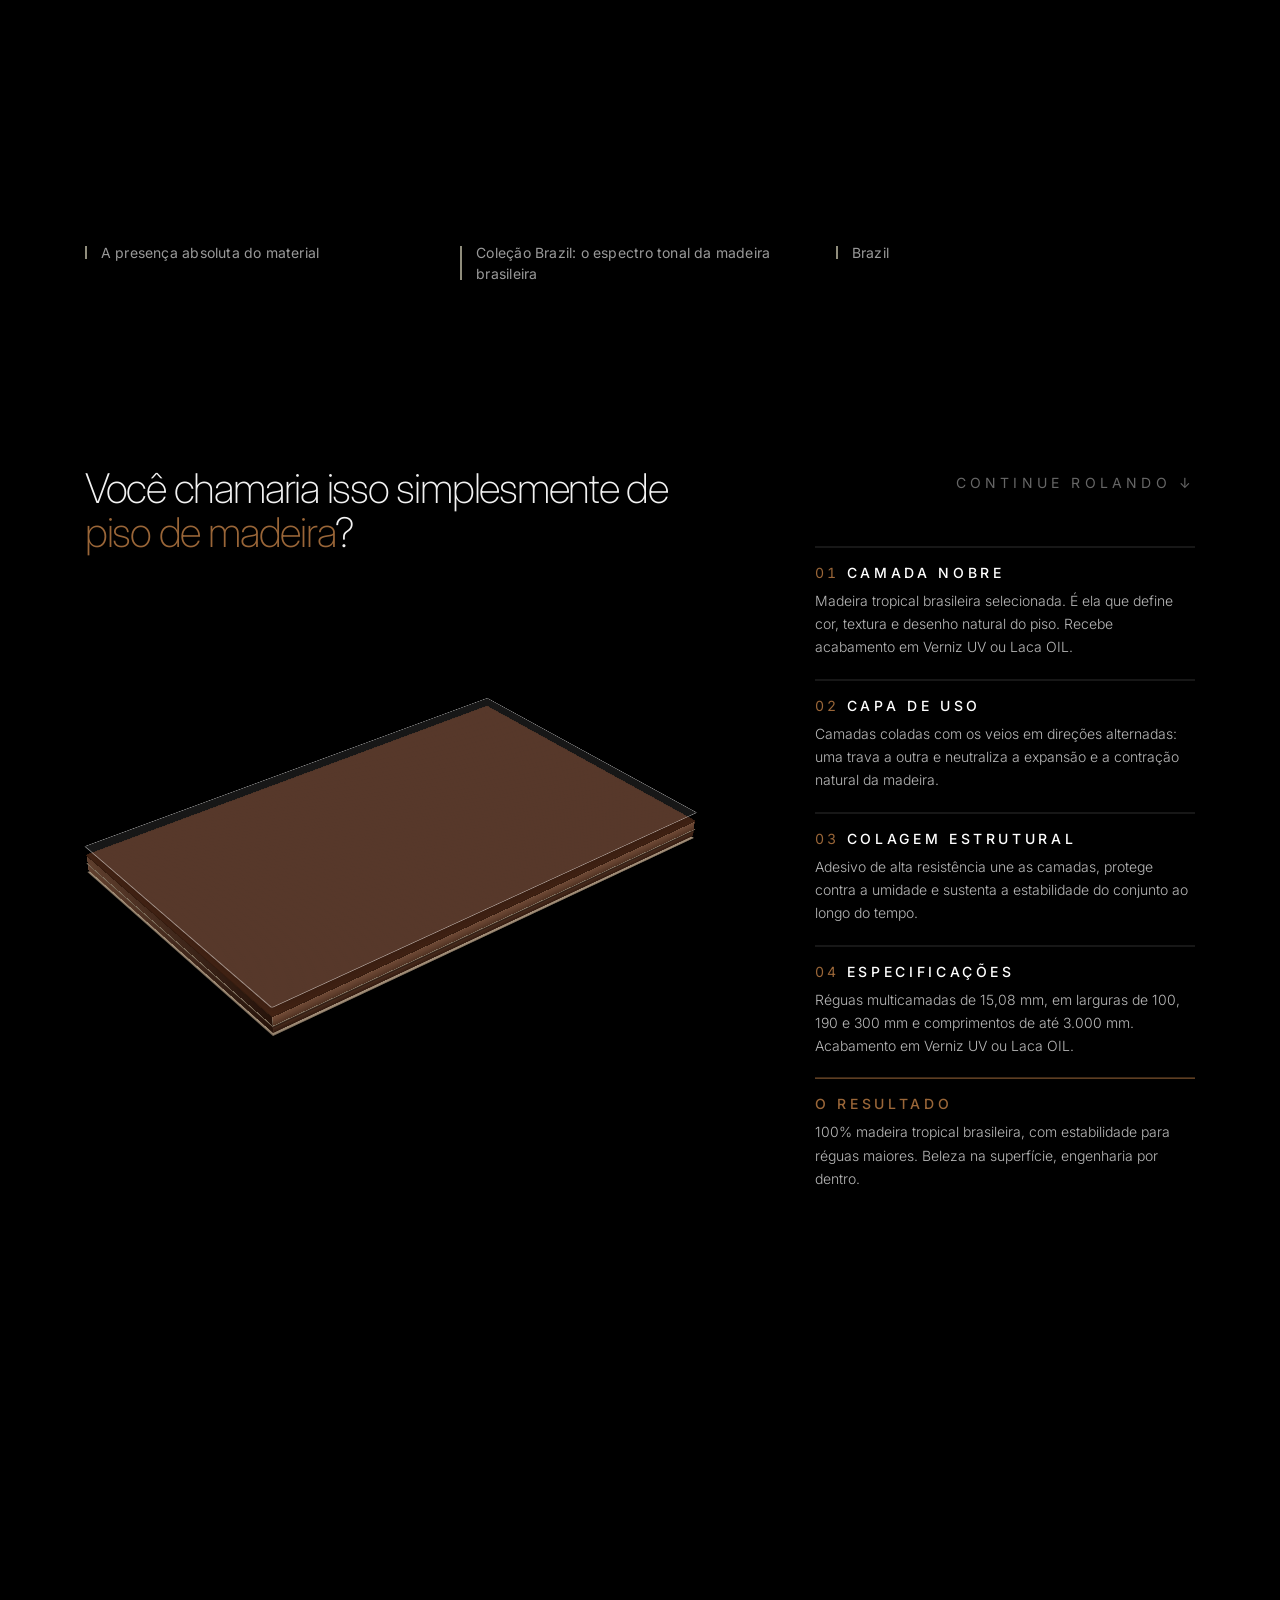
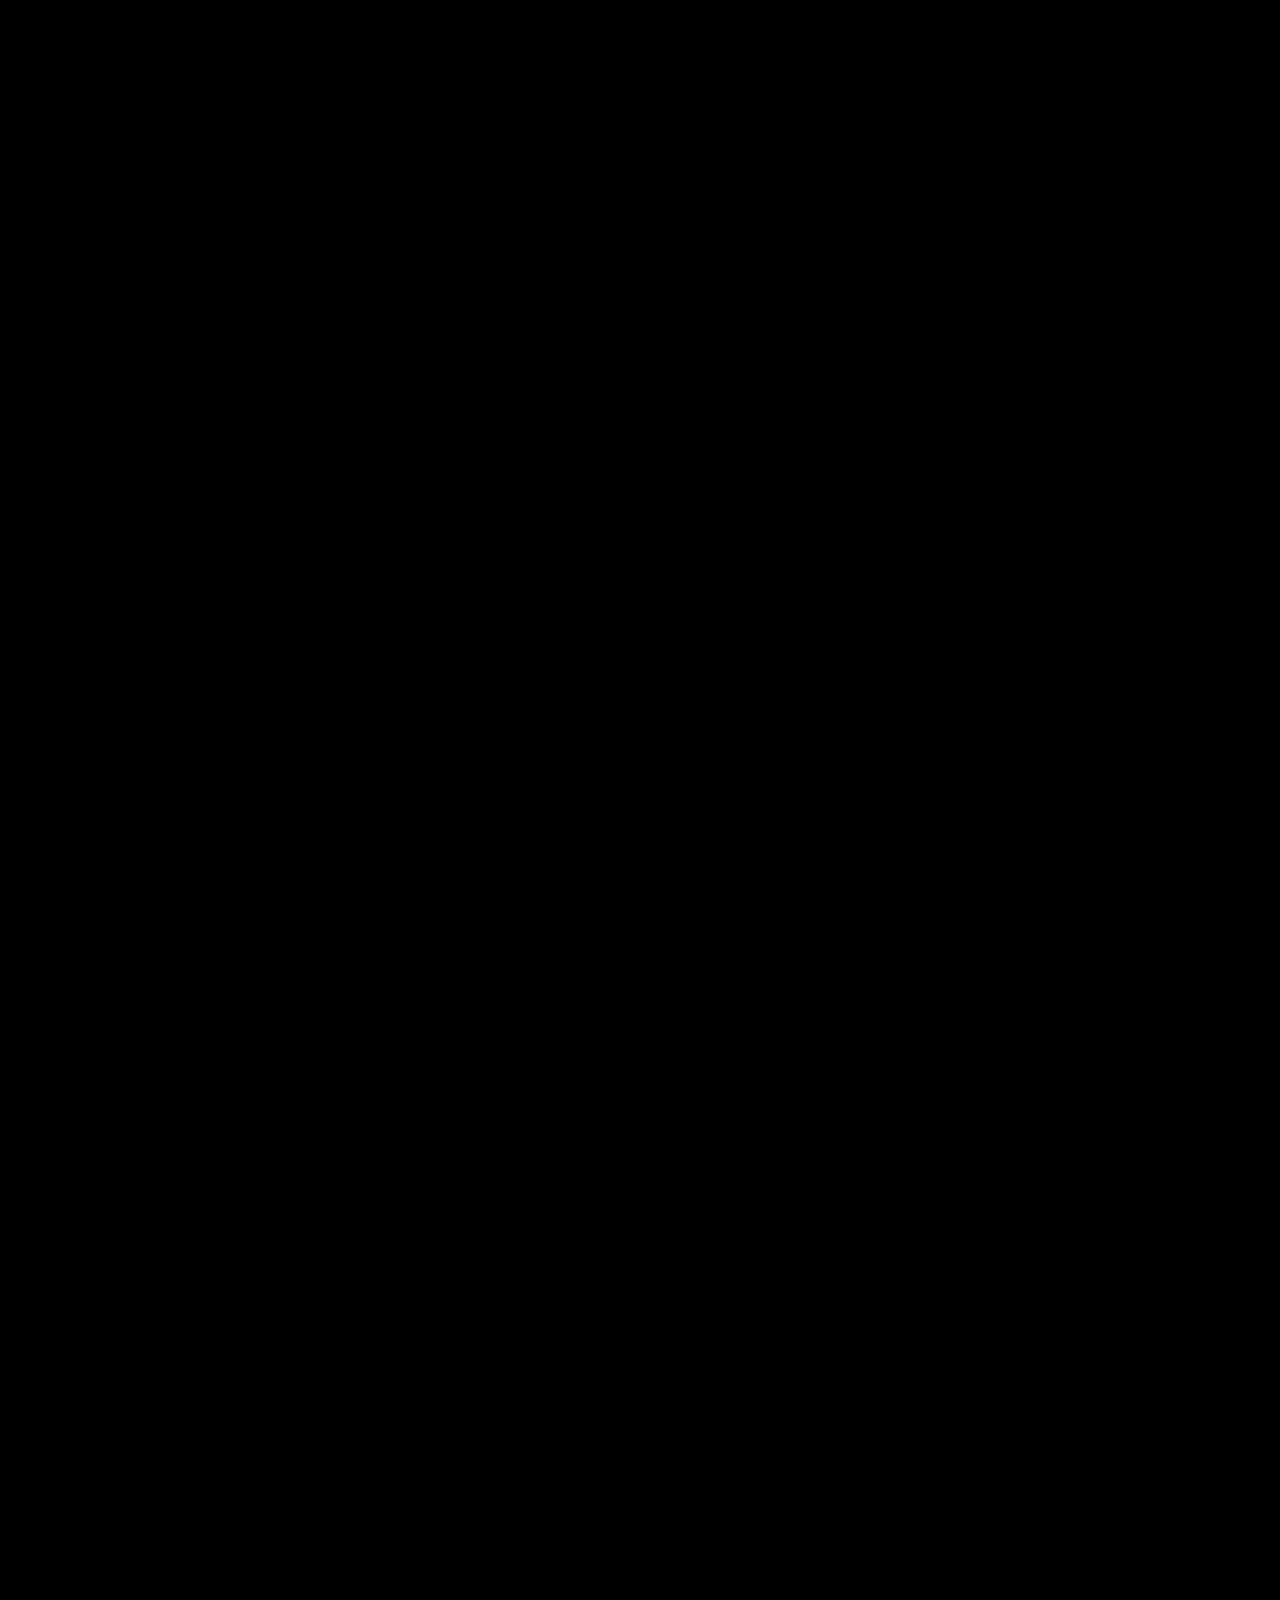
==== commit 0aa6bbae: "Da espessura real a camada nobre na secao Tecnologia A lamela do topo ganha quatro faces laterais ex" ====
--- a/index.html
+++ b/index.html
@@ -33,7 +33,7 @@
       }
     }
   </script>
-  <link rel="stylesheet" href="catalogo.css?v=7">
+  <link rel="stylesheet" href="catalogo.css?v=10">
   <link rel="stylesheet" href="index.css?v=33">
 </head>
 
@@ -194,7 +194,15 @@
           <div class="tech-stack">
             <div data-plank="0"></div>
             <div data-plank="1"></div>
-            <div data-plank="2"></div>
+            <!-- Camada nobre: unica lamela com espessura real (4 faces
+                 laterais extrudadas em Z), porque e a parte fisicamente
+                 mais espessa da regua. -->
+            <div data-plank="2">
+              <span class="plank-edge edge-front"></span>
+              <span class="plank-edge edge-back"></span>
+              <span class="plank-edge edge-left"></span>
+              <span class="plank-edge edge-right"></span>
+            </div>
             <div data-plank="3" style="transform: translateZ(58.1px);"></div>
           </div>
           <div class="tech-plank-shadow" data-plank-shadow></div>
@@ -210,7 +218,7 @@
           </div>
           <div data-tech-label="1">
             <div class="tech-label-head"><span class="tech-label-num">02</span>
-              <h3 class="tech-label-name">Lamelas cruzadas</h3>
+              <h3 class="tech-label-name">Capa de uso</h3>
             </div>
             <p class="tech-label-text">Camadas coladas com os veios em direções alternadas: uma trava a outra e
               neutraliza a expansão e a contração natural da madeira.</p>
@@ -396,33 +404,218 @@
     </div>
   </section>
 
-  <!-- ─── TEXTURAS · réguas que trocam com o scroll ─── -->
-  <section data-screen-label="Texturas" id="texturas" class="texturas-scroll" aria-label="Texturas das espécies">
+  <!-- ─── TEXTURA + MEDIDAS · a madeira e o tamanho da régua, numa seção só ─── -->
+  <section data-screen-label="Texturas" id="texturas" class="texturas-scroll tem-medidas" aria-label="Texturas e medidas das réguas">
     <div class="texturas-stage">
+
       <div class="texturas-copy">
         <span class="texturas-eyebrow">Texturas</span>
         <h2 class="texturas-nome" id="texturas-nome" aria-live="polite">&nbsp;</h2>
         <p class="texturas-frase" id="texturas-desc" aria-live="polite">&nbsp;</p>
         <p class="texturas-contador"><span id="texturas-atual">01</span><span class="texturas-sep">/</span><span
             id="texturas-total">14</span></p>
-      </div>
-      <div class="texturas-palco">
-        <button class="texturas-seta texturas-seta--prev" type="button" data-dir="-1" aria-label="Textura anterior">
-          <svg viewBox="0 0 24 24" aria-hidden="true"><path d="M15 4 7 12l8 8" /></svg>
-        </button>
-        <div class="texturas-regua" id="texturas-regua" aria-hidden="true"></div>
-        <button class="texturas-seta texturas-seta--next" type="button" data-dir="1" aria-label="Próxima textura">
-          <svg viewBox="0 0 24 24" aria-hidden="true"><path d="M9 4l8 8-8 8" /></svg>
-        </button>
-        <p class="texturas-dica" aria-hidden="true">
-          <span class="texturas-dica-icone">
-            <svg viewBox="0 0 40 12" aria-hidden="true">
-              <path d="M6 6h28M6 6l4-4M6 6l4 4M34 6l-4-4M34 6l-4 4" />
+
+        <div class="medidas-bloco">
+          <span class="medidas-eyebrow">Larguras</span>
+          <p class="medidas-nota">Todas desenhadas na mesma escala: a de 40&nbsp;cm tem exatamente quatro vezes a largura da de 10&nbsp;cm. O comprimento vai de 100 a 300&nbsp;cm em qualquer largura.</p>
+          <ul class="medidas-mini">
+              <li><button type="button" class="medidas-mini-btn" data-idx="0">10 cm</button></li>
+              <li><button type="button" class="medidas-mini-btn" data-idx="1">12,5 cm</button></li>
+              <li><button type="button" class="medidas-mini-btn" data-idx="2">15 cm</button></li>
+              <li><button type="button" class="medidas-mini-btn" data-idx="3">19 cm</button></li>
+              <li><button type="button" class="medidas-mini-btn" data-idx="4">20 cm</button></li>
+              <li><button type="button" class="medidas-mini-btn" data-idx="5">30 cm</button></li>
+              <li><button type="button" class="medidas-mini-btn" data-idx="6">40 cm</button></li>
+          </ul>
+        </div>
+      </div>
+
+      <div class="texturas-lado">
+        <div class="texturas-palco">
+          <button class="texturas-seta texturas-seta--prev" type="button" data-dir="-1" aria-label="Textura anterior">
+            <svg viewBox="0 0 24 24" aria-hidden="true"><path d="M15 4 7 12l8 8" /></svg>
+          </button>
+          <div class="texturas-regua" id="texturas-regua" aria-hidden="true"></div>
+          <button class="texturas-seta texturas-seta--next" type="button" data-dir="1" aria-label="Próxima textura">
+            <svg viewBox="0 0 24 24" aria-hidden="true"><path d="M9 4l8 8-8 8" /></svg>
+          </button>
+          <p class="texturas-dica" aria-hidden="true">
+            <span class="texturas-dica-icone">
+              <svg viewBox="0 0 40 12" aria-hidden="true">
+                <path d="M6 6h28M6 6l4-4M6 6l4 4M34 6l-4-4M34 6l-4 4" />
+              </svg>
+            </span>
+            <span>Deslize para os lados</span>
+          </p>
+        </div>
+
+        <div class="medidas-carrossel">
+          <div class="medidas-trilho" id="medidas-trilho" tabindex="0" aria-label="Réguas, uma por vez">
+          <div class="medidas-slide">
+            <svg class="medidas-svg" viewBox="0 0 500 244" fill="none" xmlns="http://www.w3.org/2000/svg"
+                 role="img" aria-labelledby="med-t0 med-d0">
+              <title id="med-t0">Régua de 10 cm de largura</title>
+              <desc id="med-d0">Régua de 10 cm de largura por 100 a 300 cm de comprimento. Todas as réguas da série usam a mesma escala de largura.</desc>
+              <g font-family="Inter, sans-serif">
+                <path d="M470 46H70V80H470V46Z" fill="none" stroke="#111" stroke-width="1.5"/>
+
+                <path d="M44 46V80" fill="none" stroke="#111" stroke-width="1"/>
+                <path d="M44 41L40 51H48L44 41Z" fill="#111"/>
+                <path d="M44 85L40 75H48L44 85Z" fill="#111"/>
+                <text x="23.30" y="63" text-anchor="middle" dominant-baseline="middle"
+                      font-size="13" letter-spacing="2.6" font-variant-numeric="tabular-nums" fill="#111"
+                      transform="rotate(-90 22 63)">10<tspan font-size="10" fill="rgba(0,0,0,0.40)"> cm</tspan></text>
+
+                <path d="M78 102H462" fill="none" stroke="#111" stroke-width="1"/>
+                <path d="M70 102L81 97.5V106.5L70 102Z" fill="#111"/>
+                <path d="M470 102L459 97.5V106.5L470 102Z" fill="#111"/>
+                <text x="271.87" y="124" text-anchor="middle"
+                      font-size="11" letter-spacing="3.74" fill="rgba(0,0,0,0.38)">COMP. 100 A 300 CM</text>
+              </g>
             </svg>
-          </span>
-          <span>Deslize para os lados</span>
-        </p>
-      </div>
+          </div>
+          <div class="medidas-slide">
+            <svg class="medidas-svg" viewBox="0 0 500 244" fill="none" xmlns="http://www.w3.org/2000/svg"
+                 role="img" aria-labelledby="med-t1 med-d1">
+              <title id="med-t1">Régua de 12,5 cm de largura</title>
+              <desc id="med-d1">Régua de 12,5 cm de largura por 100 a 300 cm de comprimento. Todas as réguas da série usam a mesma escala de largura.</desc>
+              <g font-family="Inter, sans-serif">
+                <path d="M470 46H70V88.5H470V46Z" fill="none" stroke="#111" stroke-width="1.5"/>
+
+                <path d="M44 46V88.5" fill="none" stroke="#111" stroke-width="1"/>
+                <path d="M44 41L40 51H48L44 41Z" fill="#111"/>
+                <path d="M44 93.5L40 83.5H48L44 93.5Z" fill="#111"/>
+                <text x="23.30" y="67.25" text-anchor="middle" dominant-baseline="middle"
+                      font-size="13" letter-spacing="2.6" font-variant-numeric="tabular-nums" fill="#111"
+                      transform="rotate(-90 22 67.25)">12,5<tspan font-size="10" fill="rgba(0,0,0,0.40)"> cm</tspan></text>
+
+                <path d="M78 110.5H462" fill="none" stroke="#111" stroke-width="1"/>
+                <path d="M70 110.5L81 106V115L70 110.5Z" fill="#111"/>
+                <path d="M470 110.5L459 106V115L470 110.5Z" fill="#111"/>
+                <text x="271.87" y="132.5" text-anchor="middle"
+                      font-size="11" letter-spacing="3.74" fill="rgba(0,0,0,0.38)">COMP. 100 A 300 CM</text>
+              </g>
+            </svg>
+          </div>
+          <div class="medidas-slide">
+            <svg class="medidas-svg" viewBox="0 0 500 244" fill="none" xmlns="http://www.w3.org/2000/svg"
+                 role="img" aria-labelledby="med-t2 med-d2">
+              <title id="med-t2">Régua de 15 cm de largura</title>
+              <desc id="med-d2">Régua de 15 cm de largura por 100 a 300 cm de comprimento. Todas as réguas da série usam a mesma escala de largura.</desc>
+              <g font-family="Inter, sans-serif">
+                <path d="M470 46H70V97H470V46Z" fill="none" stroke="#111" stroke-width="1.5"/>
+
+                <path d="M44 46V97" fill="none" stroke="#111" stroke-width="1"/>
+                <path d="M44 41L40 51H48L44 41Z" fill="#111"/>
+                <path d="M44 102L40 92H48L44 102Z" fill="#111"/>
+                <text x="23.30" y="71.5" text-anchor="middle" dominant-baseline="middle"
+                      font-size="13" letter-spacing="2.6" font-variant-numeric="tabular-nums" fill="#111"
+                      transform="rotate(-90 22 71.5)">15<tspan font-size="10" fill="rgba(0,0,0,0.40)"> cm</tspan></text>
+
+                <path d="M78 119H462" fill="none" stroke="#111" stroke-width="1"/>
+                <path d="M70 119L81 114.5V123.5L70 119Z" fill="#111"/>
+                <path d="M470 119L459 114.5V123.5L470 119Z" fill="#111"/>
+                <text x="271.87" y="141" text-anchor="middle"
+                      font-size="11" letter-spacing="3.74" fill="rgba(0,0,0,0.38)">COMP. 100 A 300 CM</text>
+              </g>
+            </svg>
+          </div>
+          <div class="medidas-slide">
+            <svg class="medidas-svg" viewBox="0 0 500 244" fill="none" xmlns="http://www.w3.org/2000/svg"
+                 role="img" aria-labelledby="med-t3 med-d3">
+              <title id="med-t3">Régua de 19 cm de largura</title>
+              <desc id="med-d3">Régua de 19 cm de largura por 100 a 300 cm de comprimento. Todas as réguas da série usam a mesma escala de largura.</desc>
+              <g font-family="Inter, sans-serif">
+                <path d="M470 46H70V110.6H470V46Z" fill="none" stroke="#111" stroke-width="1.5"/>
+
+                <path d="M44 46V110.6" fill="none" stroke="#111" stroke-width="1"/>
+                <path d="M44 41L40 51H48L44 41Z" fill="#111"/>
+                <path d="M44 115.6L40 105.6H48L44 115.6Z" fill="#111"/>
+                <text x="23.30" y="78.3" text-anchor="middle" dominant-baseline="middle"
+                      font-size="13" letter-spacing="2.6" font-variant-numeric="tabular-nums" fill="#111"
+                      transform="rotate(-90 22 78.3)">19<tspan font-size="10" fill="rgba(0,0,0,0.40)"> cm</tspan></text>
+
+                <path d="M78 132.6H462" fill="none" stroke="#111" stroke-width="1"/>
+                <path d="M70 132.6L81 128.1V137.1L70 132.6Z" fill="#111"/>
+                <path d="M470 132.6L459 128.1V137.1L470 132.6Z" fill="#111"/>
+                <text x="271.87" y="154.6" text-anchor="middle"
+                      font-size="11" letter-spacing="3.74" fill="rgba(0,0,0,0.38)">COMP. 100 A 300 CM</text>
+              </g>
+            </svg>
+          </div>
+          <div class="medidas-slide">
+            <svg class="medidas-svg" viewBox="0 0 500 244" fill="none" xmlns="http://www.w3.org/2000/svg"
+                 role="img" aria-labelledby="med-t4 med-d4">
+              <title id="med-t4">Régua de 20 cm de largura</title>
+              <desc id="med-d4">Régua de 20 cm de largura por 100 a 300 cm de comprimento. Todas as réguas da série usam a mesma escala de largura.</desc>
+              <g font-family="Inter, sans-serif">
+                <path d="M470 46H70V114H470V46Z" fill="none" stroke="#111" stroke-width="1.5"/>
+
+                <path d="M44 46V114" fill="none" stroke="#111" stroke-width="1"/>
+                <path d="M44 41L40 51H48L44 41Z" fill="#111"/>
+                <path d="M44 119L40 109H48L44 119Z" fill="#111"/>
+                <text x="23.30" y="80" text-anchor="middle" dominant-baseline="middle"
+                      font-size="13" letter-spacing="2.6" font-variant-numeric="tabular-nums" fill="#111"
+                      transform="rotate(-90 22 80)">20<tspan font-size="10" fill="rgba(0,0,0,0.40)"> cm</tspan></text>
+
+                <path d="M78 136H462" fill="none" stroke="#111" stroke-width="1"/>
+                <path d="M70 136L81 131.5V140.5L70 136Z" fill="#111"/>
+                <path d="M470 136L459 131.5V140.5L470 136Z" fill="#111"/>
+                <text x="271.87" y="158" text-anchor="middle"
+                      font-size="11" letter-spacing="3.74" fill="rgba(0,0,0,0.38)">COMP. 100 A 300 CM</text>
+              </g>
+            </svg>
+          </div>
+          <div class="medidas-slide">
+            <svg class="medidas-svg" viewBox="0 0 500 244" fill="none" xmlns="http://www.w3.org/2000/svg"
+                 role="img" aria-labelledby="med-t5 med-d5">
+              <title id="med-t5">Régua de 30 cm de largura</title>
+              <desc id="med-d5">Régua de 30 cm de largura por 100 a 300 cm de comprimento. Todas as réguas da série usam a mesma escala de largura.</desc>
+              <g font-family="Inter, sans-serif">
+                <path d="M470 46H70V148H470V46Z" fill="none" stroke="#111" stroke-width="1.5"/>
+
+                <path d="M44 46V148" fill="none" stroke="#111" stroke-width="1"/>
+                <path d="M44 41L40 51H48L44 41Z" fill="#111"/>
+                <path d="M44 153L40 143H48L44 153Z" fill="#111"/>
+                <text x="23.30" y="97" text-anchor="middle" dominant-baseline="middle"
+                      font-size="13" letter-spacing="2.6" font-variant-numeric="tabular-nums" fill="#111"
+                      transform="rotate(-90 22 97)">30<tspan font-size="10" fill="rgba(0,0,0,0.40)"> cm</tspan></text>
+
+                <path d="M78 170H462" fill="none" stroke="#111" stroke-width="1"/>
+                <path d="M70 170L81 165.5V174.5L70 170Z" fill="#111"/>
+                <path d="M470 170L459 165.5V174.5L470 170Z" fill="#111"/>
+                <text x="271.87" y="192" text-anchor="middle"
+                      font-size="11" letter-spacing="3.74" fill="rgba(0,0,0,0.38)">COMP. 100 A 300 CM</text>
+              </g>
+            </svg>
+          </div>
+          <div class="medidas-slide">
+            <svg class="medidas-svg" viewBox="0 0 500 244" fill="none" xmlns="http://www.w3.org/2000/svg"
+                 role="img" aria-labelledby="med-t6 med-d6">
+              <title id="med-t6">Régua de 40 cm de largura</title>
+              <desc id="med-d6">Régua de 40 cm de largura por 100 a 300 cm de comprimento. Todas as réguas da série usam a mesma escala de largura.</desc>
+              <g font-family="Inter, sans-serif">
+                <path d="M470 46H70V182H470V46Z" fill="none" stroke="#111" stroke-width="1.5"/>
+
+                <path d="M44 46V182" fill="none" stroke="#111" stroke-width="1"/>
+                <path d="M44 41L40 51H48L44 41Z" fill="#111"/>
+                <path d="M44 187L40 177H48L44 187Z" fill="#111"/>
+                <text x="23.30" y="114" text-anchor="middle" dominant-baseline="middle"
+                      font-size="13" letter-spacing="2.6" font-variant-numeric="tabular-nums" fill="#111"
+                      transform="rotate(-90 22 114)">40<tspan font-size="10" fill="rgba(0,0,0,0.40)"> cm</tspan></text>
+
+                <path d="M78 204H462" fill="none" stroke="#111" stroke-width="1"/>
+                <path d="M70 204L81 199.5V208.5L70 204Z" fill="#111"/>
+                <path d="M470 204L459 199.5V208.5L470 204Z" fill="#111"/>
+                <text x="271.87" y="226" text-anchor="middle"
+                      font-size="11" letter-spacing="3.74" fill="rgba(0,0,0,0.38)">COMP. 100 A 300 CM</text>
+              </g>
+            </svg>
+          </div>
+          </div>
+        </div>
+      </div>
+
       <div class="texturas-trilha" aria-hidden="true"><span id="texturas-trilha-fill"></span></div>
     </div>
   </section>
@@ -619,7 +812,7 @@
     document.getElementById('footer-year').textContent = new Date().getFullYear();
   </script>
   <script defer src="index.js?v=9"></script>
-  <script defer src="catalogo.js?v=15"></script>
+  <script defer src="catalogo.js?v=26"></script>
 </body>
 
 </html>
--- a/catalogo.css
+++ b/catalogo.css
@@ -1330,4 +1330,91 @@
 .photo-stream-item {
   content-visibility: auto;
   contain-intrinsic-size: 1px 600px;
-}+}
+
+    /* ── MEDIDAS · dentro da seção de texturas: a madeira e o tamanho da régua ── */
+    /* com uma única espécie o carrossel de texturas não tem para onde ir:
+       setas e contador saem de cena e sobra só a peça. */
+    .texturas-unica .texturas-seta,
+    .texturas-unica .texturas-contador { display: none; }
+
+    .texturas-scroll.tem-medidas .texturas-stage {
+      min-height: 0;
+      padding-top: clamp(5rem, 10vw, 8rem);
+      padding-bottom: clamp(5rem, 10vw, 8rem);
+      align-items: center;
+    }
+    .texturas-scroll.tem-medidas .texturas-regua {
+      height: min(46vh, 400px);
+    }
+    .texturas-lado {
+      display: grid;
+      justify-items: center;
+      gap: clamp(1.6rem, 4vw, 3rem);
+      min-width: 0;
+    }
+
+    .medidas-bloco {
+      margin-top: clamp(2rem, 4vw, 3rem);
+      padding-top: 1.8rem;
+      border-top: 1px solid rgba(0,0,0,0.10);
+    }
+    .medidas-eyebrow {
+      display: block;
+      font-size: 11px;
+      letter-spacing: 0.34em;
+      text-transform: uppercase;
+      color: rgba(0,0,0,0.38);
+      margin-bottom: 1.1rem;
+    }
+    /* medidas em linha; quebram para a linha seguinte quando faltar espaço */
+    .medidas-mini {
+      list-style: none;
+      margin: 0;
+      padding: 0;
+      display: flex;
+      flex-wrap: wrap;
+      gap: 0.6rem 1.5rem;
+    }
+    .medidas-mini li { display: flex; }
+    /* cada medida é um atalho: leva o carrossel direto para aquela régua */
+    .medidas-mini-btn {
+      font-family: inherit;
+      font-size: 13px;
+      line-height: 1.4;
+      color: rgba(0,0,0,0.45);
+      white-space: nowrap;
+      background: none;
+      border: 0;
+      border-bottom: 1px solid transparent;
+      padding: 0 0 2px;
+      cursor: pointer;
+      transition: color var(--dur-btn) var(--ease), border-color var(--dur-btn) var(--ease);
+    }
+    .medidas-mini-btn:hover { color: #111111; }
+    .medidas-mini-btn.is-ativo { color: #111111; border-bottom-color: var(--madeira); }
+    .medidas-mini-btn:focus-visible { outline: 1px solid rgba(0,0,0,0.35); outline-offset: 3px; }
+
+    .medidas-carrossel { width: 100%; min-width: 0; }
+    .medidas-trilho {
+      display: flex;
+      overflow-x: auto;
+      scroll-snap-type: x mandatory;
+      overscroll-behavior-x: contain;
+      -webkit-overflow-scrolling: touch;
+      scrollbar-width: none;
+    }
+    .medidas-trilho::-webkit-scrollbar { display: none; }
+    .medidas-trilho:focus-visible { outline: 1px solid rgba(0,0,0,0.25); outline-offset: 6px; }
+    .medidas-slide { flex: 0 0 100%; scroll-snap-align: center; }
+    .medidas-svg { display: block; width: 100%; height: auto; }
+
+    /* trilha de progresso das texturas: também morta com uma única espécie */
+    .texturas-unica .texturas-trilha { display: none; }
+    .medidas-nota {
+      font-size: 13px;
+      line-height: 1.6;
+      color: rgba(0,0,0,0.45);
+      margin: 0 0 1.2rem;
+      max-width: 30em;
+    }
--- a/index.css
+++ b/index.css
@@ -585,12 +585,75 @@
   box-shadow: 0 2px 0 rgba(0, 0, 0, .3);
 }
 
-/* 1ª camada (topo visível) — madeira nobre (textura escura avermelhada) */
+/* 1ª camada (topo visível) — madeira nobre (textura escura avermelhada).
+   Ao contrário das outras, esta tem espessura real: as 4 faces laterais
+   abaixo são extrudadas em Z, formando um bloco sólido. É a parte
+   fisicamente mais espessa da régua e precisa ler como tal na pilha. */
 #tech-scroll [data-plank="2"] {
+  --plank-thickness: 18px;
   background-image: linear-gradient(rgba(22, 13, 7, .30), rgba(22, 13, 7, .30)), url('tecnologia/madeira-01.webp');
   background-color: #5a2e1a;
   border: 1px solid rgba(0, 0, 0, .18);
-  box-shadow: 0 2px 0 rgba(0, 0, 0, .28);
+  transform-style: preserve-3d;
+}
+
+/* Faces laterais: cada uma nasce numa aresta do topo e desce em -Z. */
+#tech-scroll [data-plank="2"] .plank-edge {
+  position: absolute;
+  /* mesma madeira do topo vista de corte: a camada nobre e peca macica,
+     entao a lateral repete a especie. O gradiente por cima e a luz —
+     aresta superior acesa, base na sombra — que da volume ao bloco. */
+  background-color: #5a2e1a;
+  background-image: linear-gradient(rgba(255, 222, 190, .22), rgba(0, 0, 0, .45)),
+    url('tecnologia/madeira-01.webp');
+  background-size: auto, cover;
+  background-position: center, center;
+  box-shadow: inset 0 1px 0 rgba(255, 236, 210, .16);
+}
+
+/* arestas horizontais (frente e fundo): giram em torno de X */
+#tech-scroll [data-plank="2"] .edge-front,
+#tech-scroll [data-plank="2"] .edge-back {
+  left: 0;
+  right: 0;
+  height: var(--plank-thickness);
+}
+
+#tech-scroll [data-plank="2"] .edge-front {
+  top: 100%;
+  transform-origin: top center;
+  transform: rotateX(-90deg);
+}
+
+#tech-scroll [data-plank="2"] .edge-back {
+  bottom: 100%;
+  transform-origin: bottom center;
+  transform: rotateX(90deg);
+}
+
+/* arestas verticais (laterais): giram em torno de Y, tom levemente
+   distinto para o volume não ficar chapado */
+#tech-scroll [data-plank="2"] .edge-left,
+#tech-scroll [data-plank="2"] .edge-right {
+  top: 0;
+  bottom: 0;
+  width: var(--plank-thickness);
+  /* topos de corte transversal: mesma textura girada, um pouco mais
+     escura que as faces longas para as arestas nao se fundirem */
+  background-size: auto, auto 100%;
+  filter: brightness(.78) saturate(1.04);
+}
+
+#tech-scroll [data-plank="2"] .edge-right {
+  left: 100%;
+  transform-origin: center left;
+  transform: rotateY(90deg);
+}
+
+#tech-scroll [data-plank="2"] .edge-left {
+  right: 100%;
+  transform-origin: center right;
+  transform: rotateY(-90deg);
 }
 
 /* 4ª camada (vidro / verniz no topo) — película protetora com vidro e brilho */
@@ -701,6 +764,12 @@
     top: 27%;
     transform: translate(-50%, -50%);
     width: min(56vw, 240px);
+  }
+
+  /* palco menor: a espessura da camada nobre acompanha, para manter a
+     mesma proporcao da regua real */
+  #tech-scroll [data-plank="2"] {
+    --plank-thickness: 9px;
   }
 
   /* legendas: largura cheia, empilhadas no rodapé, mais compactas */
@@ -789,6 +858,10 @@
     left: auto;
     right: calc(50% + 3.5rem);
     width: min(36vw, 640px);
+  }
+
+  #tech-scroll [data-plank="2"] {
+    --plank-thickness: 22px;
   }
 
   /* legendas: começam a 3.5rem do centro, espelhando o palco */
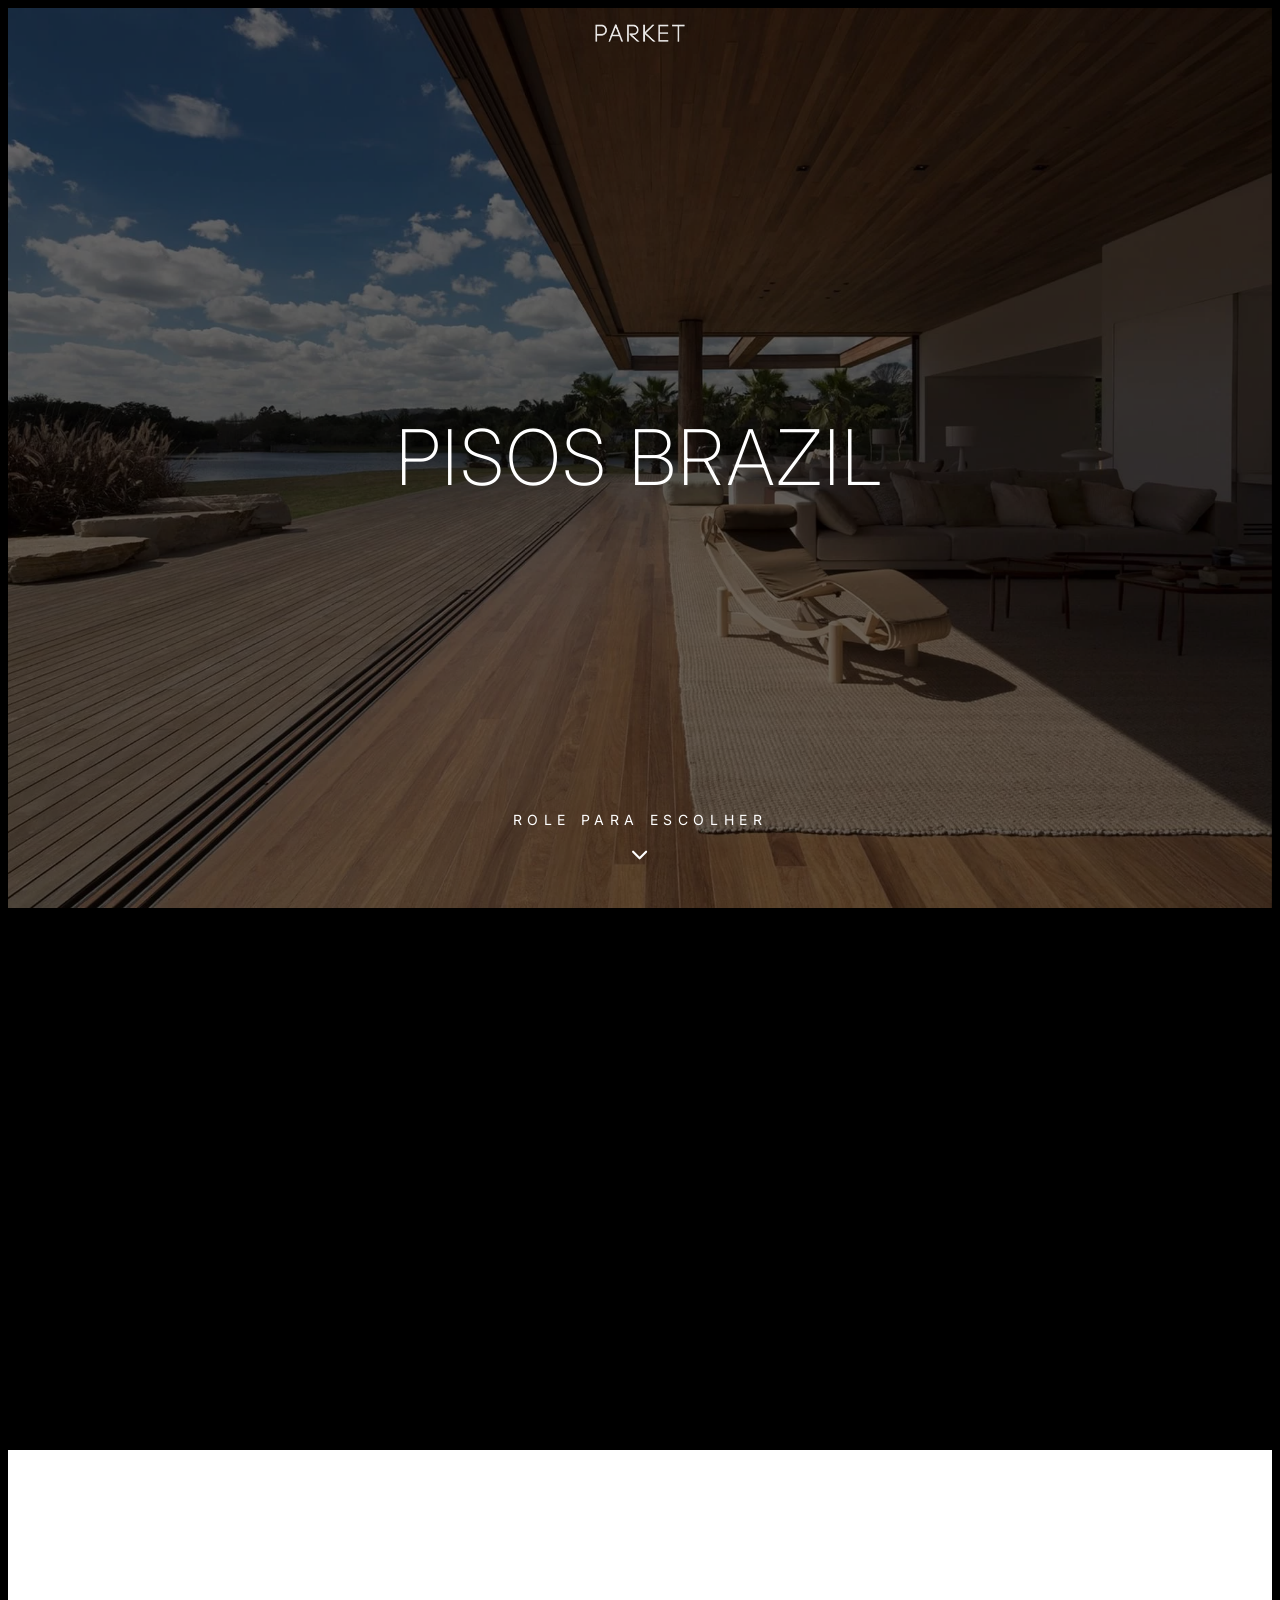
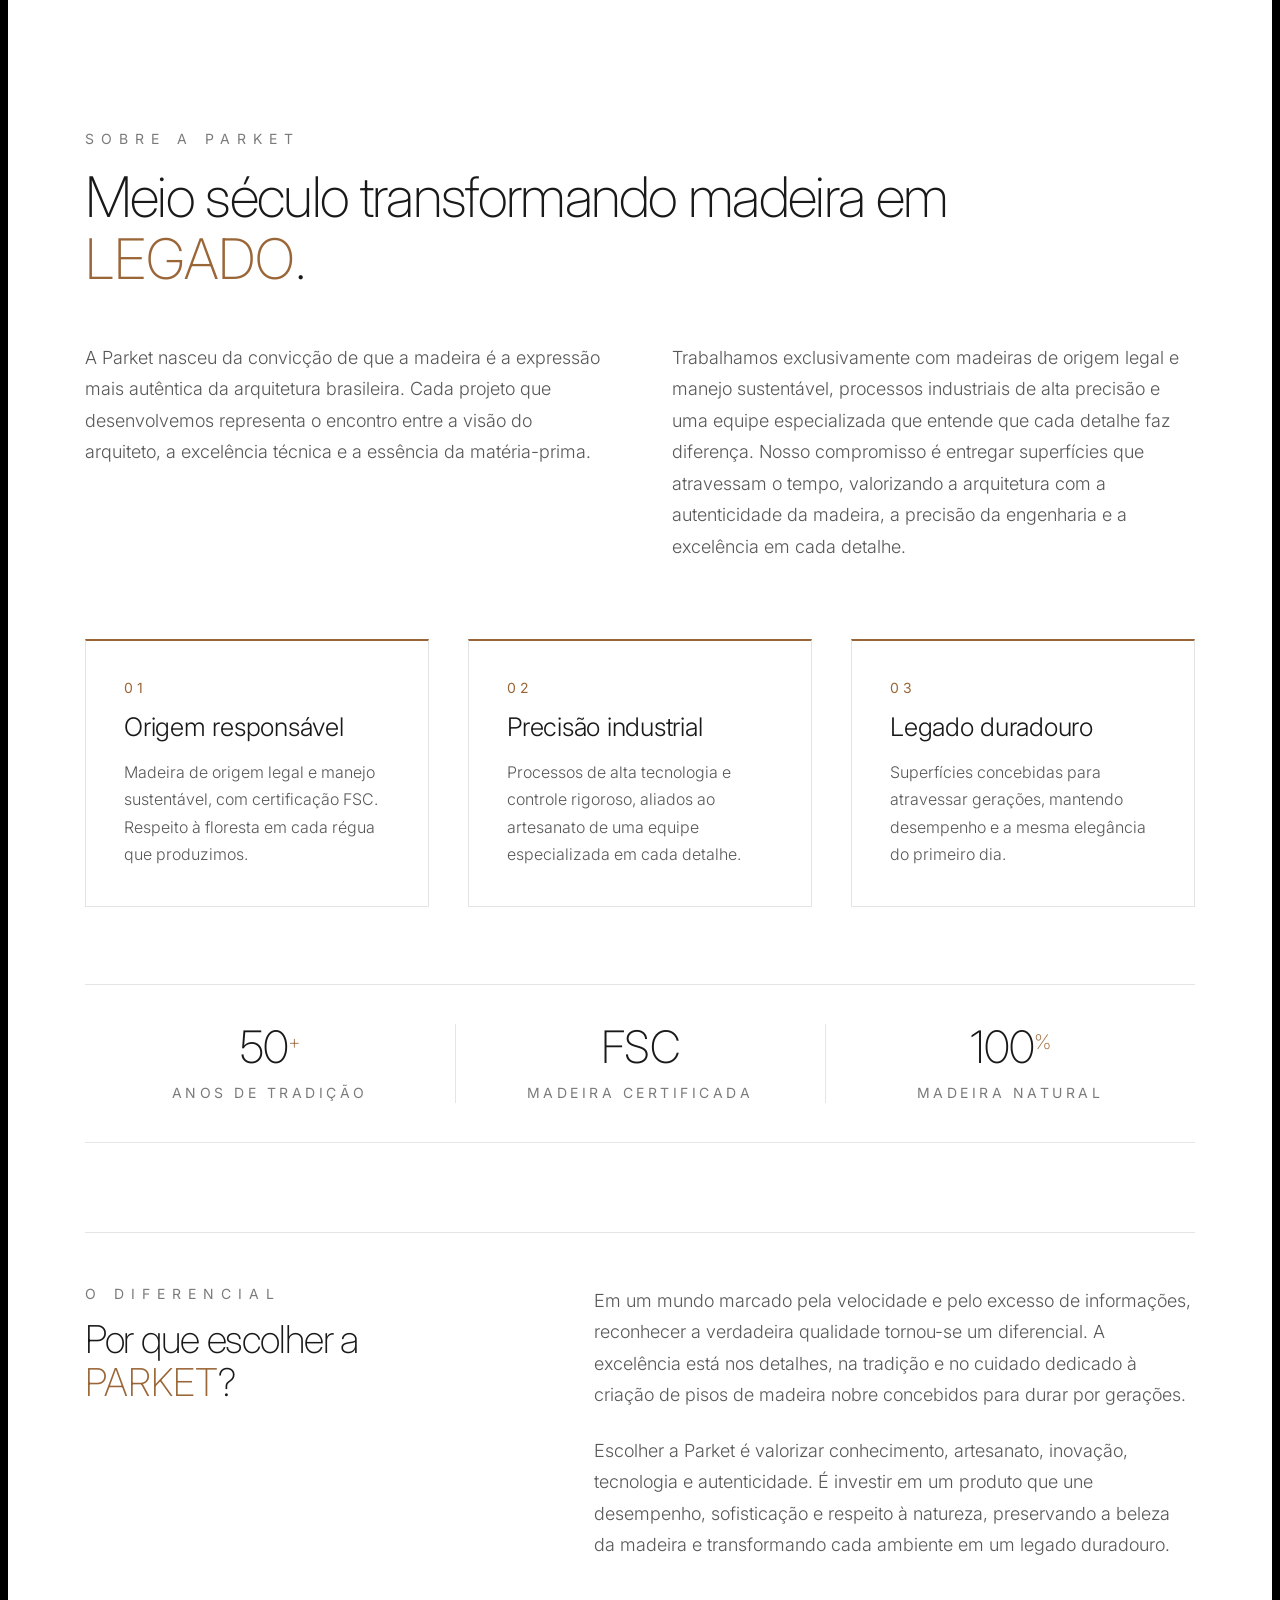
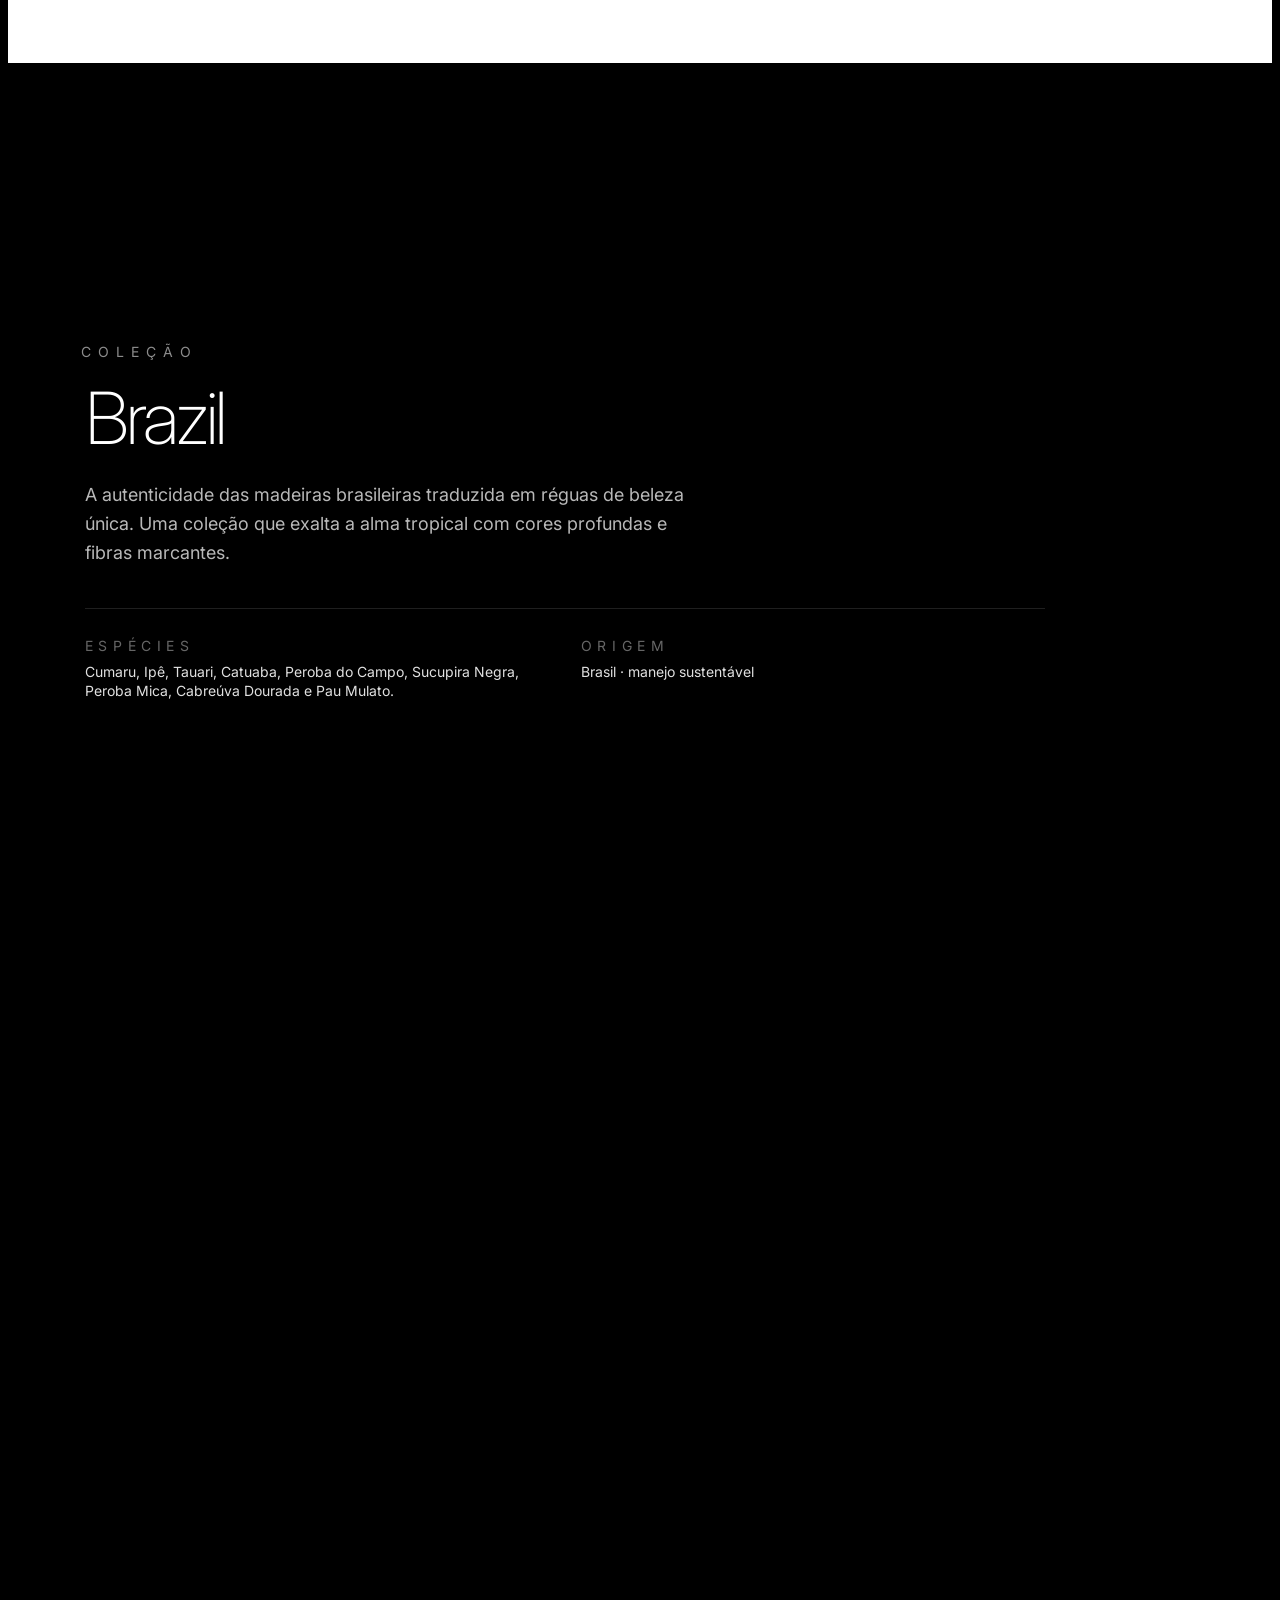
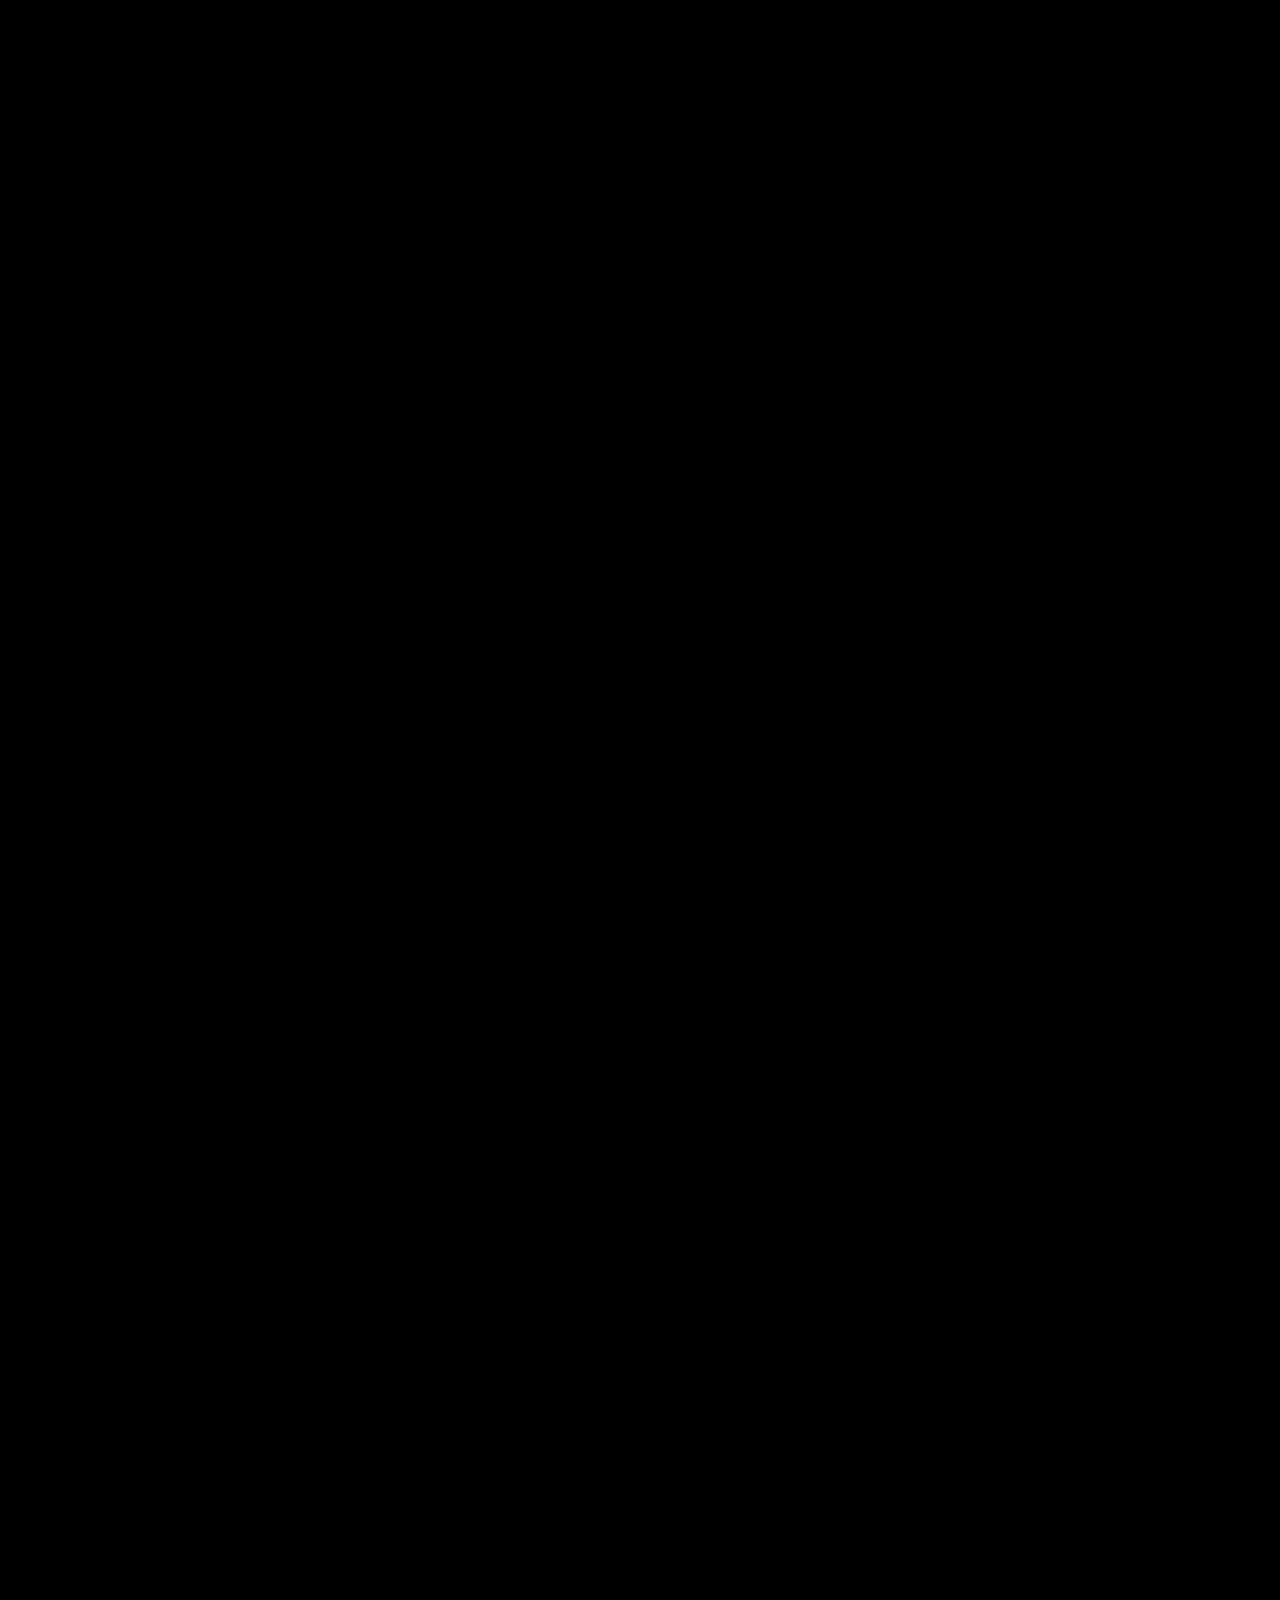
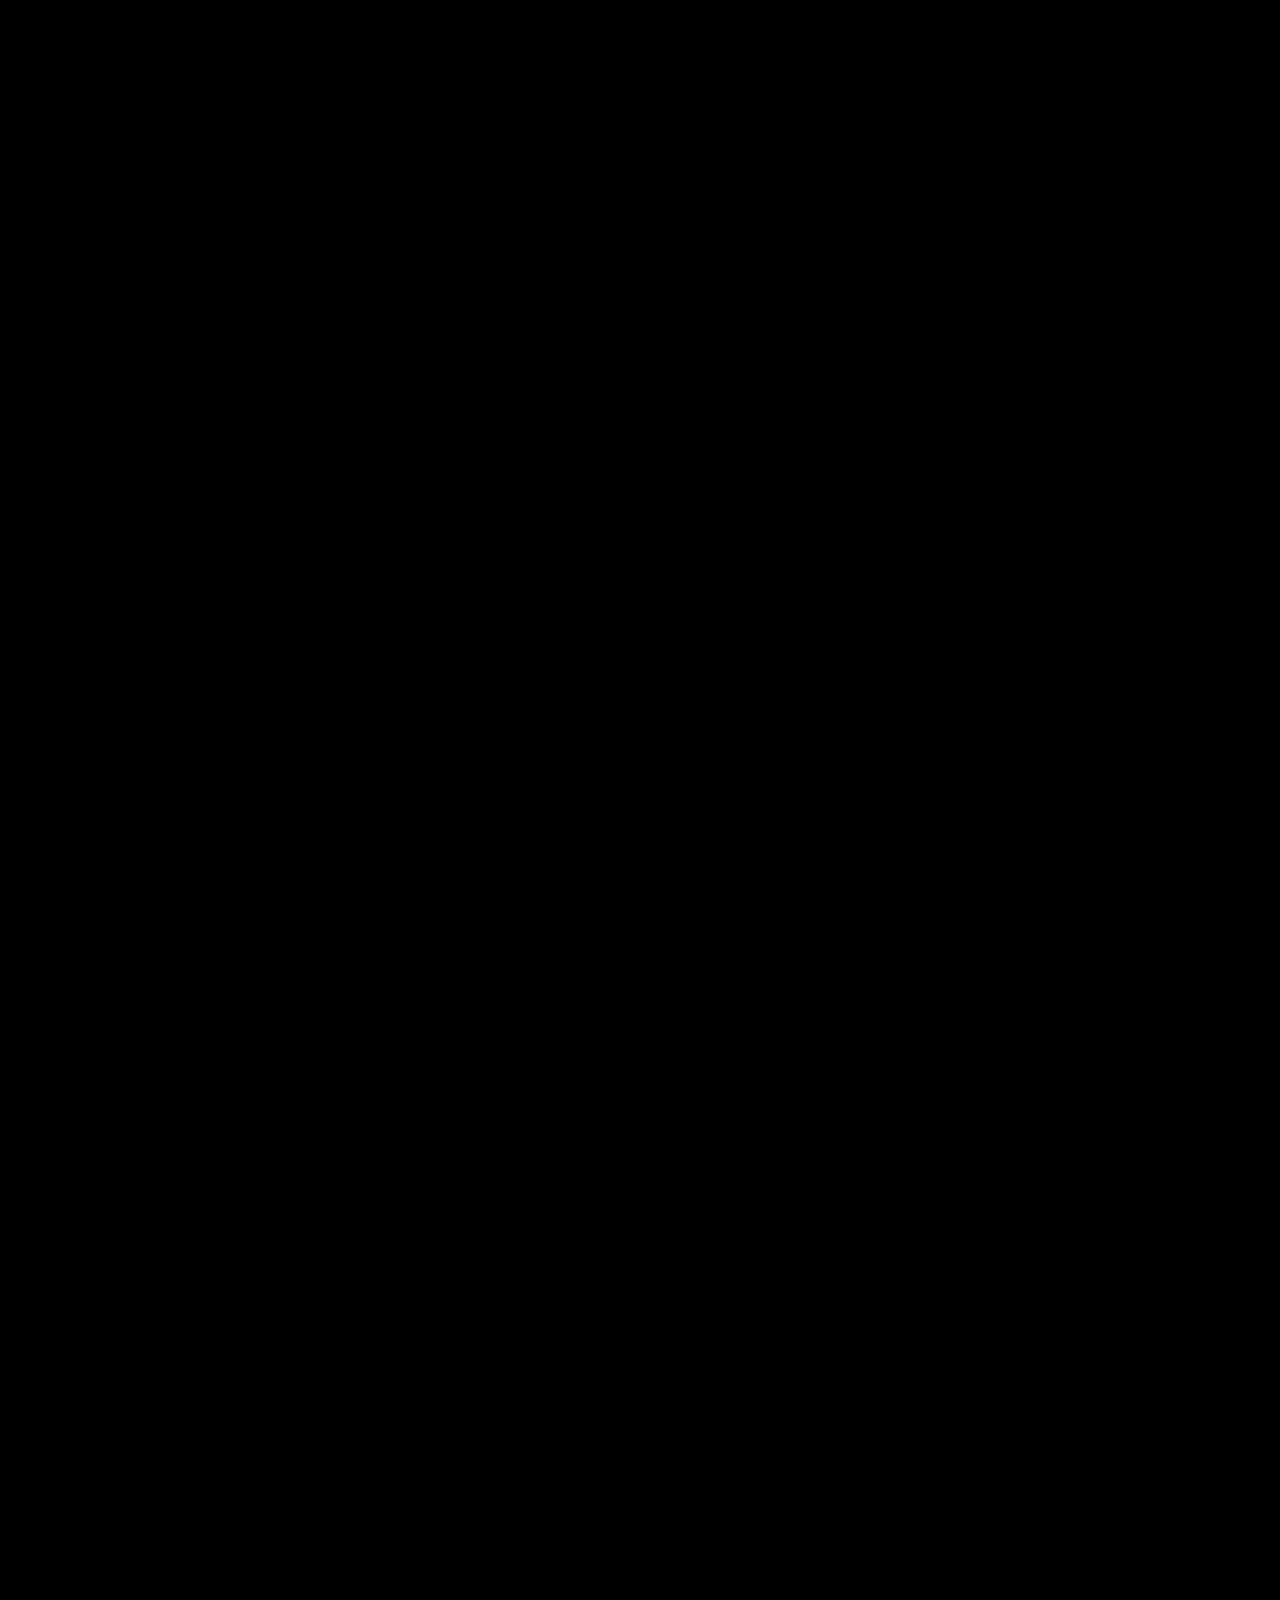
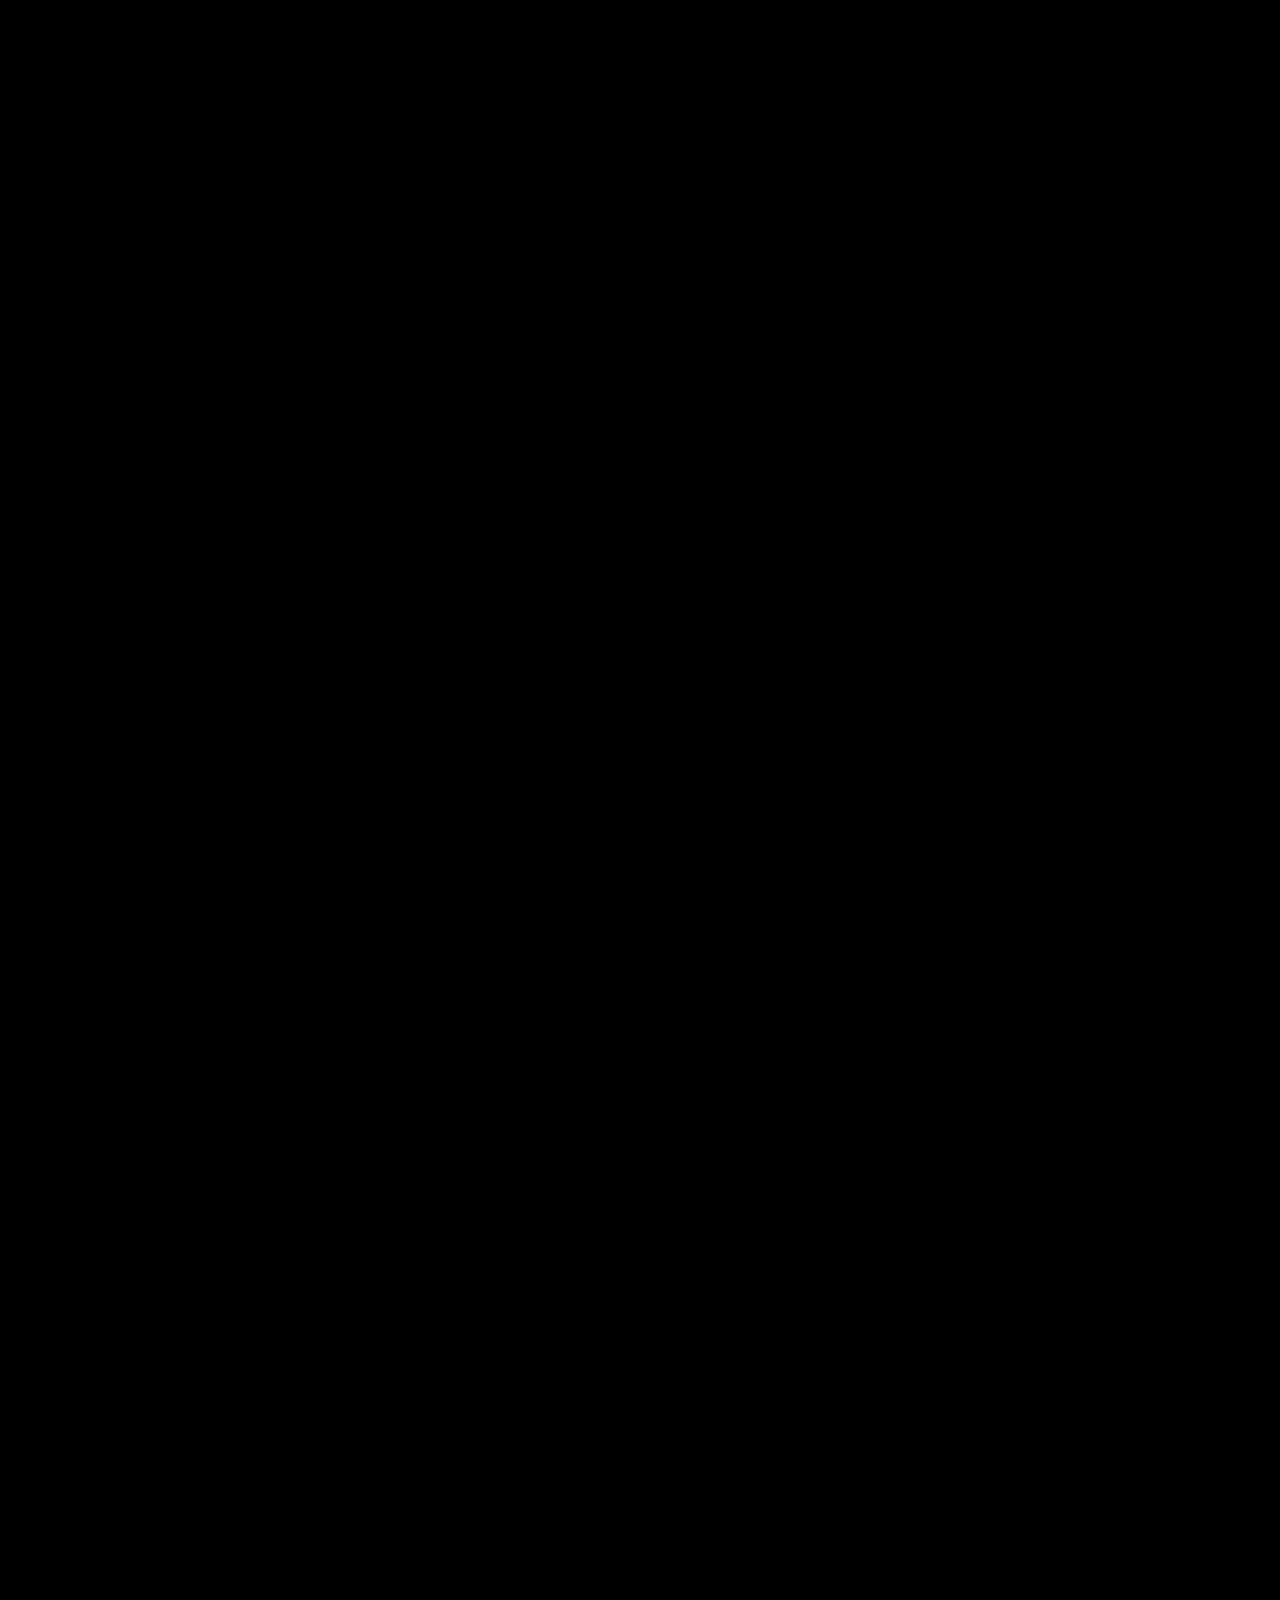
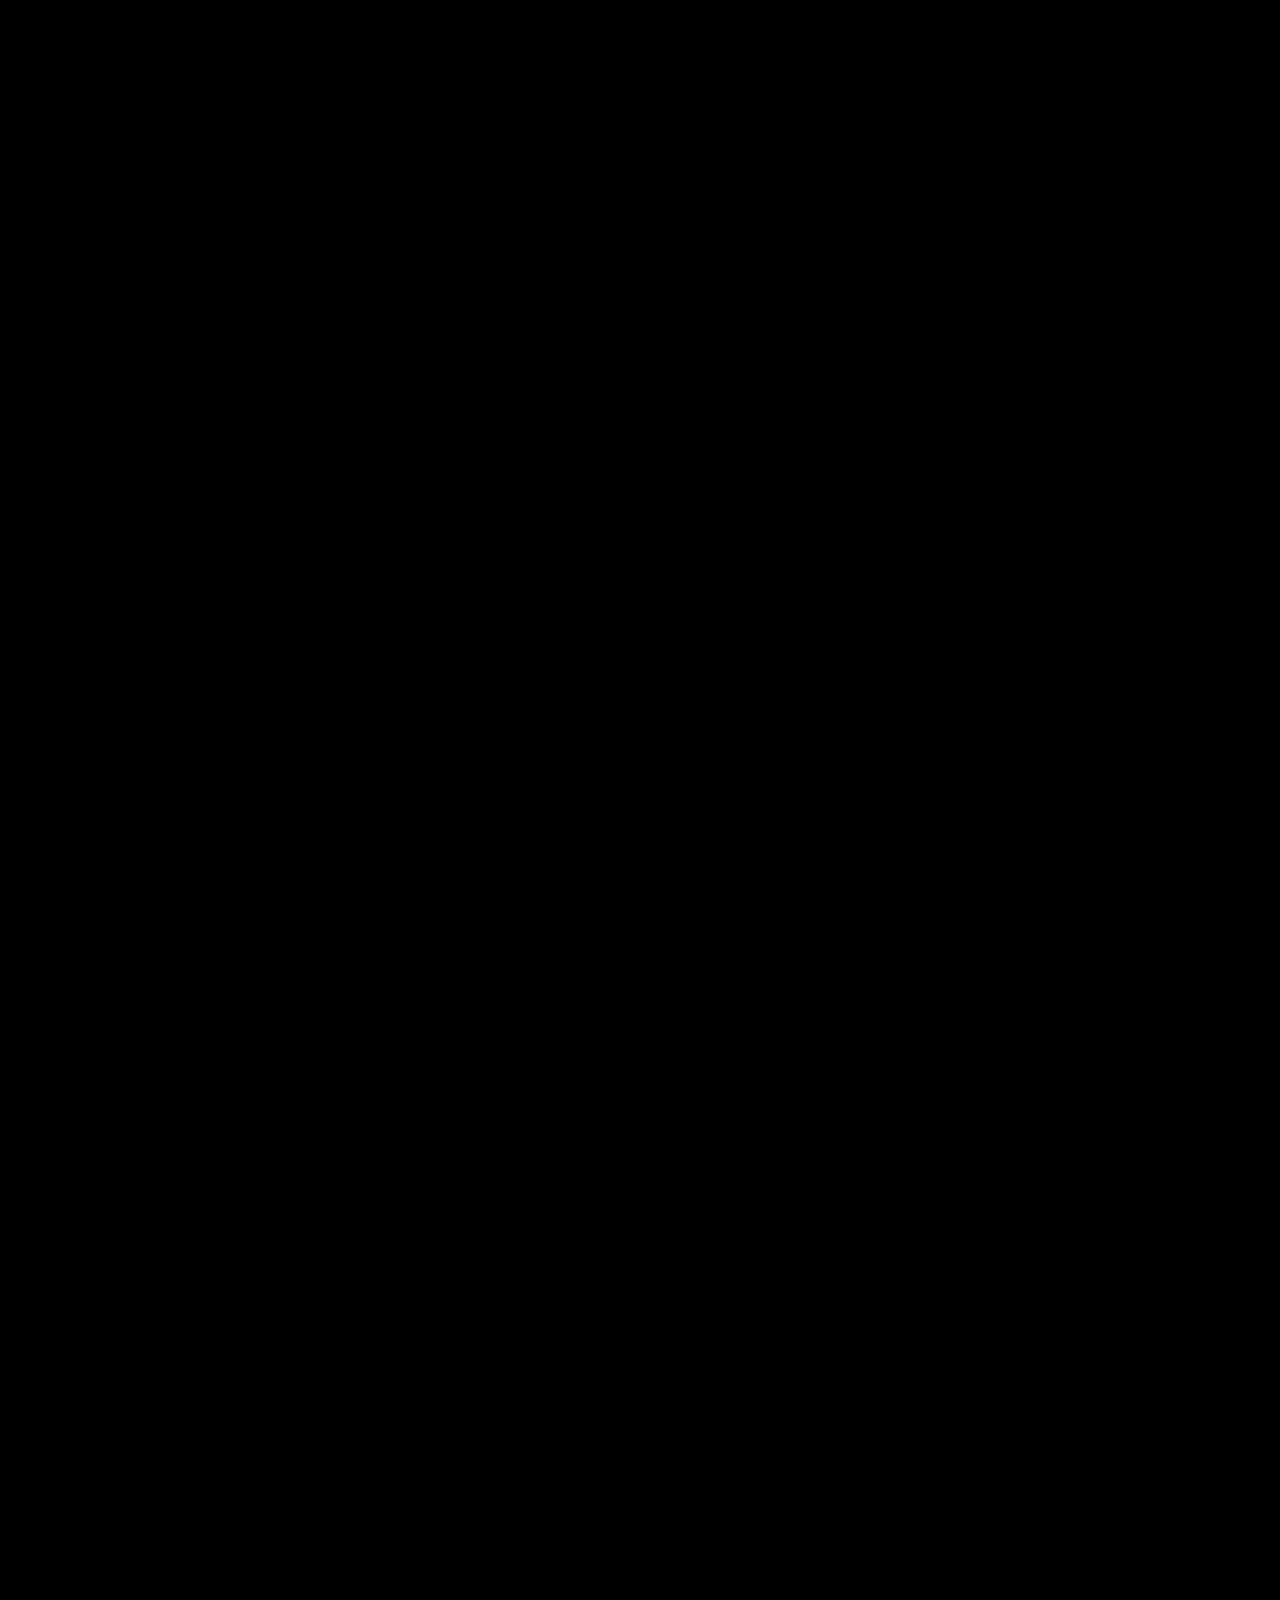
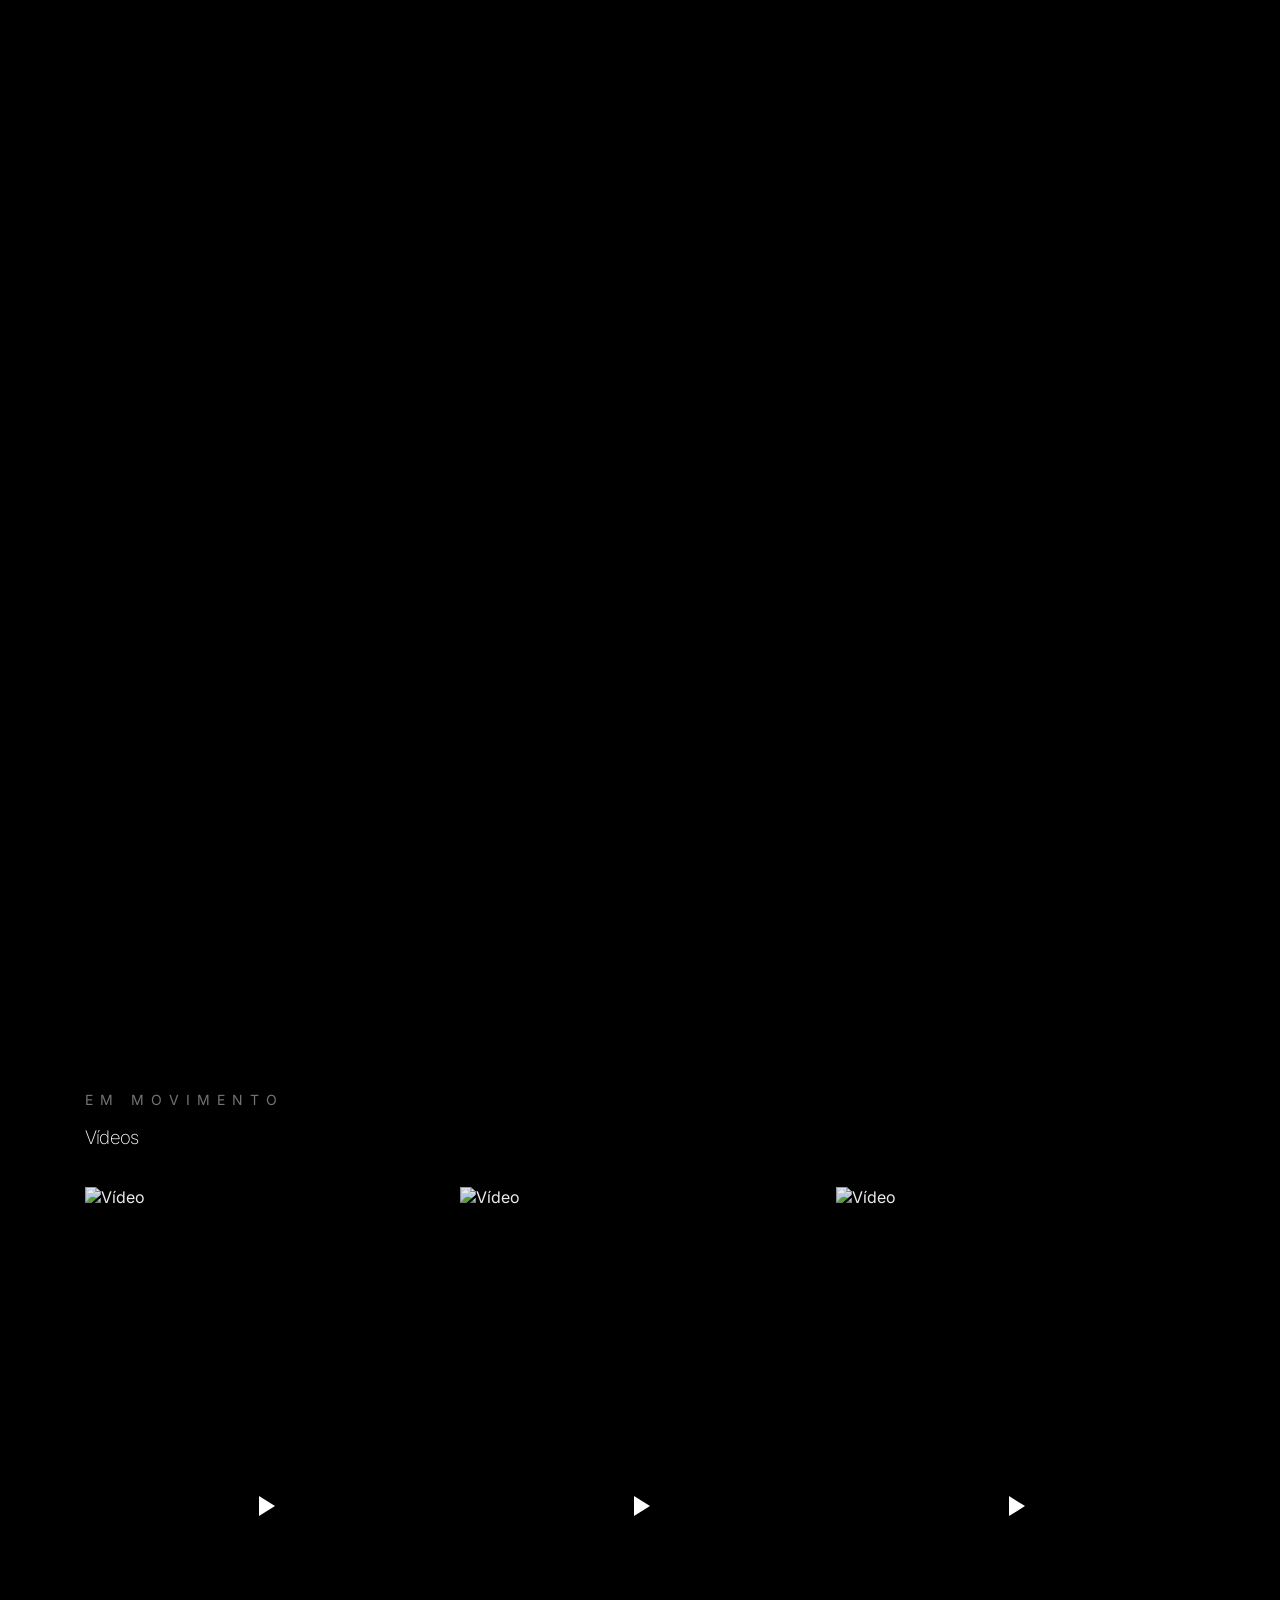
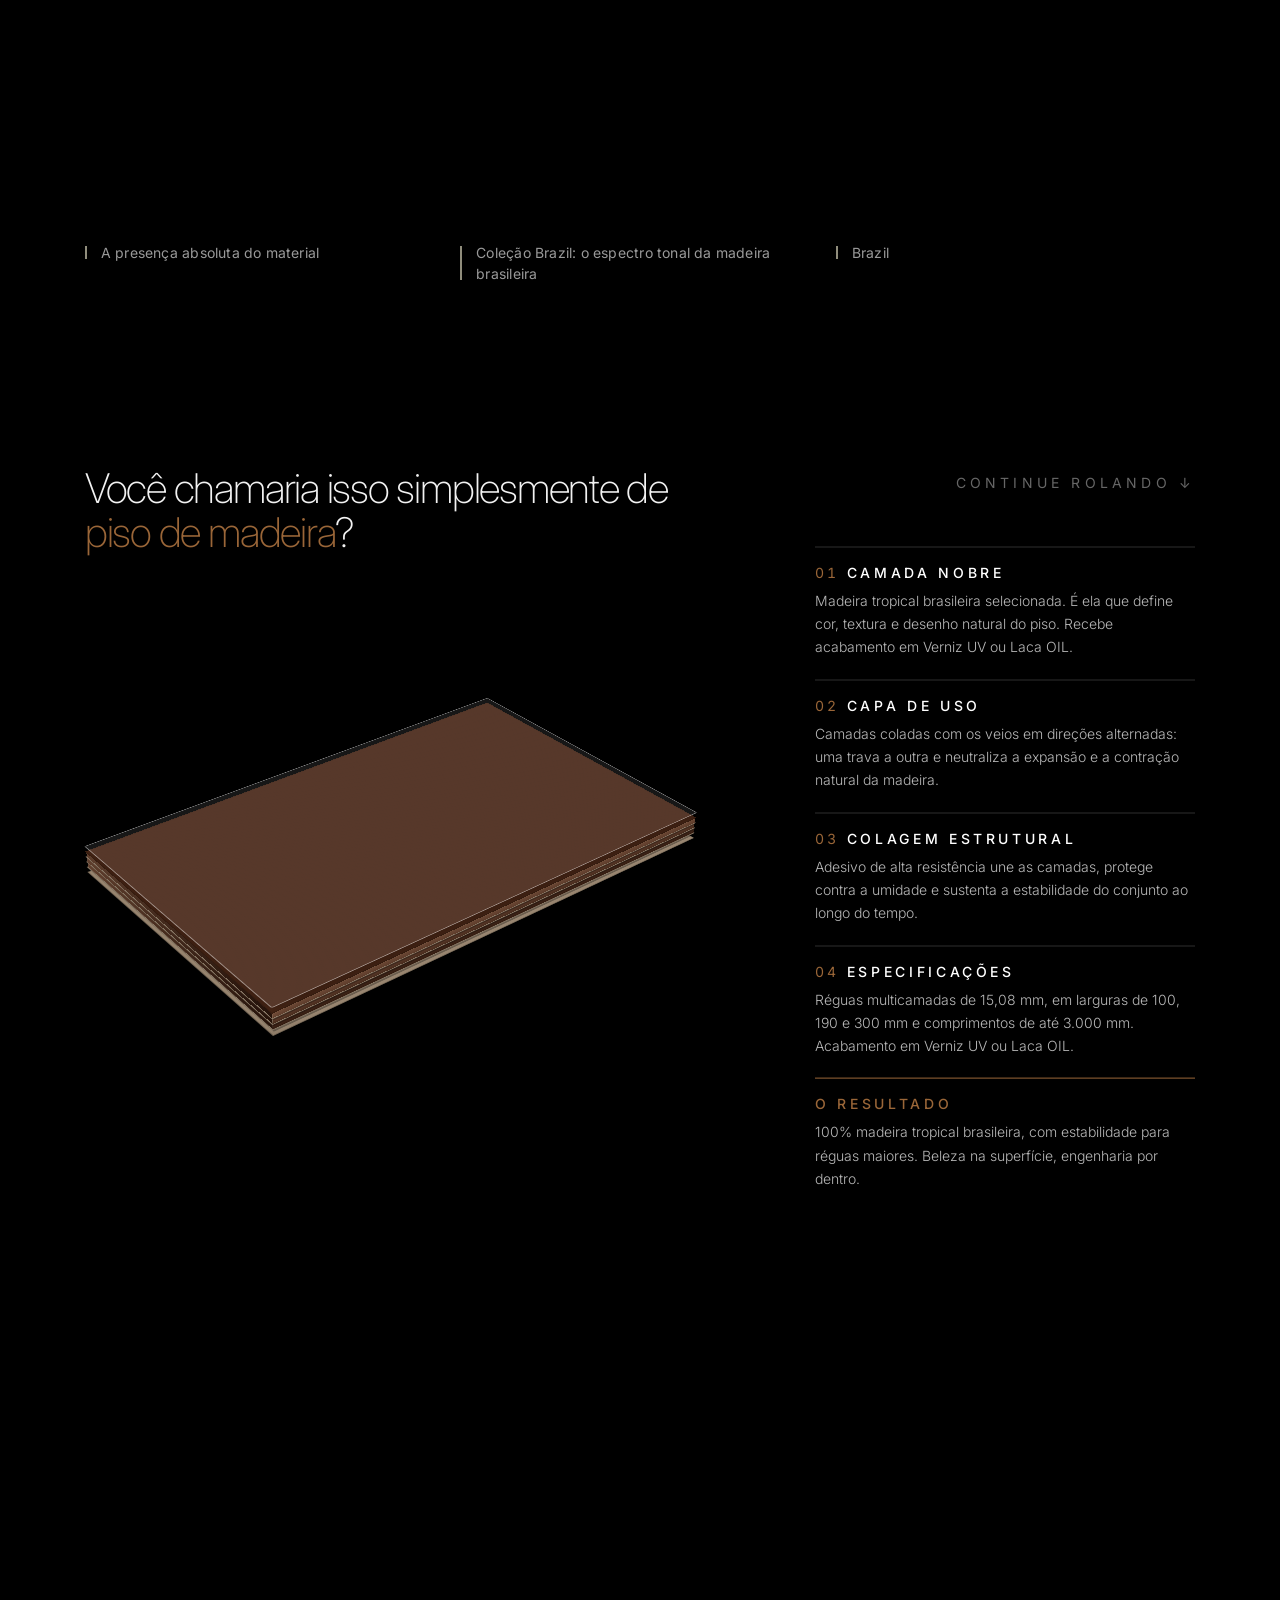
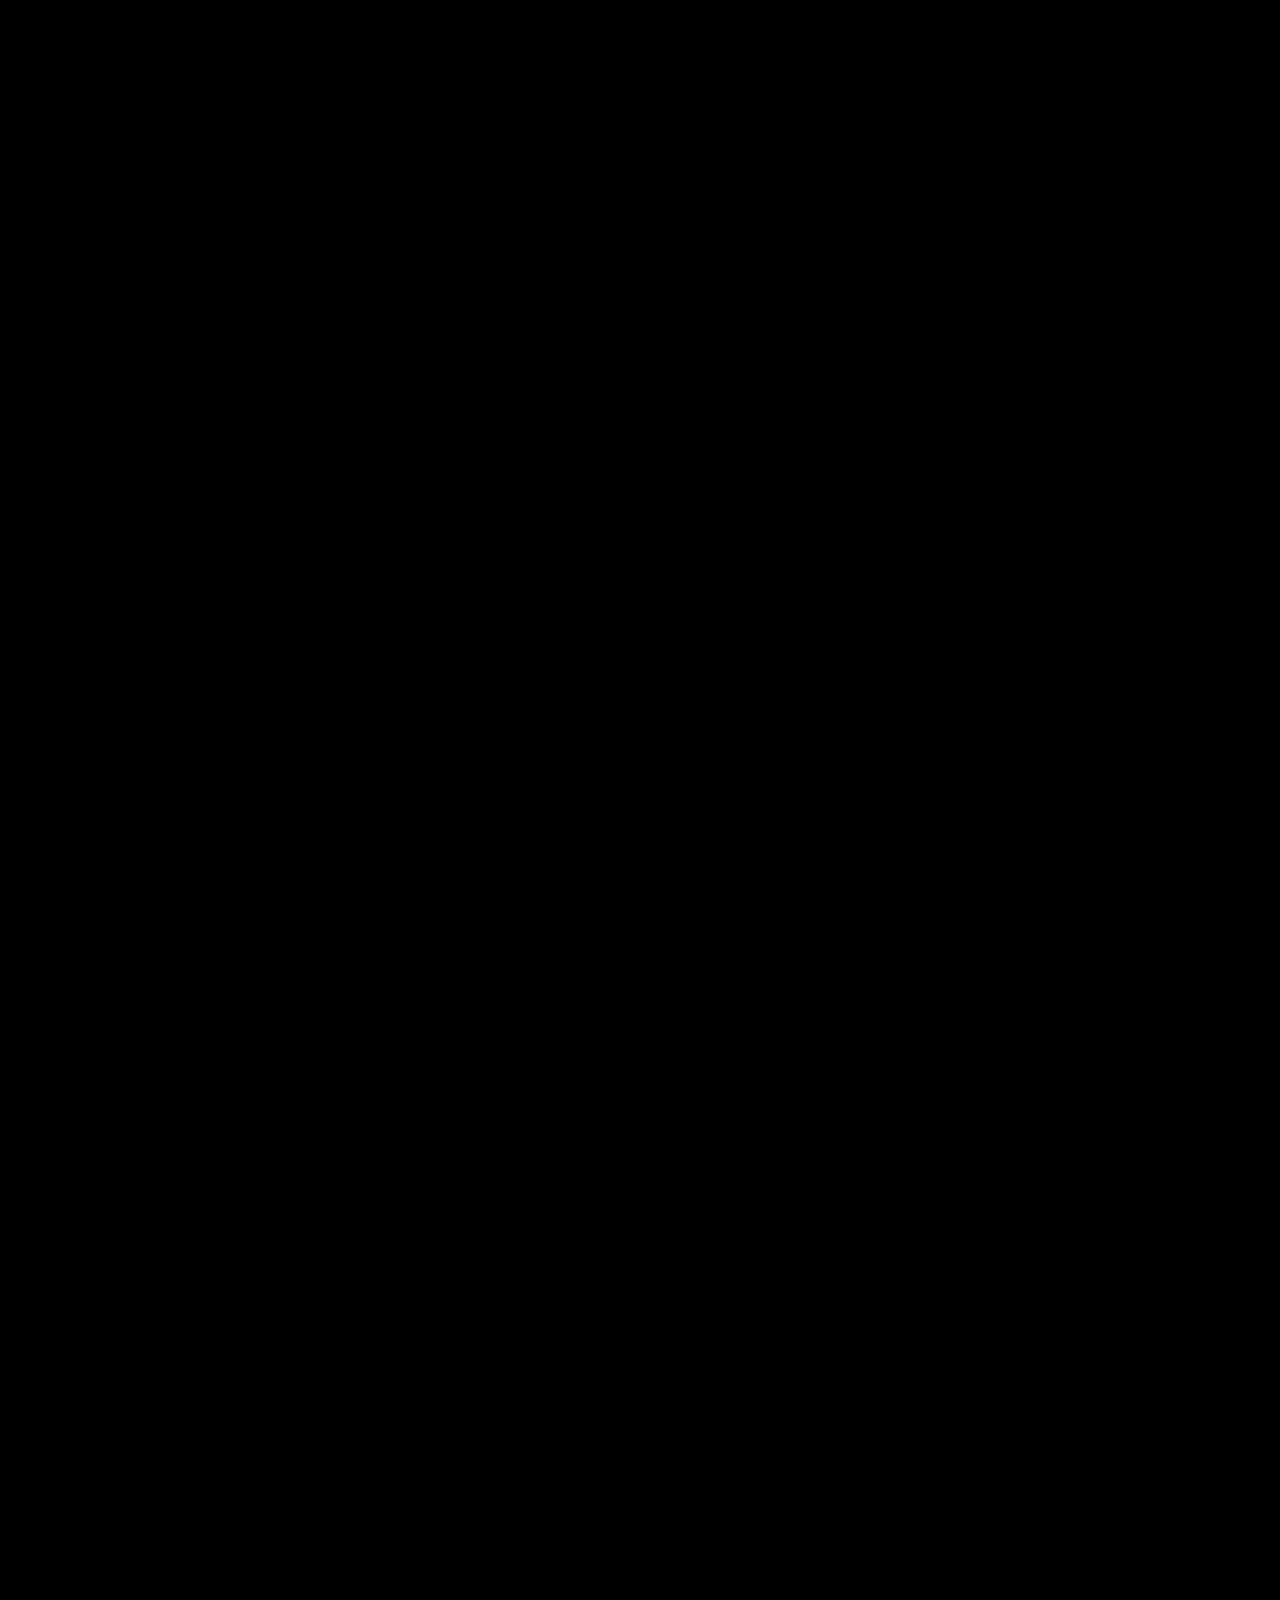
==== commit 69e9d494: "Acrescenta duas lamelas ao miolo da secao Tecnologia A pilha passa a ter quatro lamelas de madeira s" ====
--- a/index.html
+++ b/index.html
@@ -33,8 +33,8 @@
       }
     }
   </script>
-  <link rel="stylesheet" href="catalogo.css?v=10">
-  <link rel="stylesheet" href="index.css?v=33">
+  <link rel="stylesheet" href="catalogo.css?v=13">
+  <link rel="stylesheet" href="index.css?v=35">
 </head>
 
 <body class="antialiased selection:bg-white selection:text-black">
@@ -192,18 +192,21 @@
         <!-- palco 3D -->
         <div class="tech-stage">
           <div class="tech-stack">
+            <!-- Miolo: quatro lamelas coladas com os veios alternados. -->
             <div data-plank="0"></div>
             <div data-plank="1"></div>
+            <div data-plank="2"></div>
+            <div data-plank="3"></div>
             <!-- Camada nobre: unica lamela com espessura real (4 faces
                  laterais extrudadas em Z), porque e a parte fisicamente
                  mais espessa da regua. -->
-            <div data-plank="2">
+            <div data-plank="4">
               <span class="plank-edge edge-front"></span>
               <span class="plank-edge edge-back"></span>
               <span class="plank-edge edge-left"></span>
               <span class="plank-edge edge-right"></span>
             </div>
-            <div data-plank="3" style="transform: translateZ(58.1px);"></div>
+            <div data-plank="5" style="transform: translateZ(15px);"></div>
           </div>
           <div class="tech-plank-shadow" data-plank-shadow></div>
         </div>
@@ -413,7 +416,7 @@
         <h2 class="texturas-nome" id="texturas-nome" aria-live="polite">&nbsp;</h2>
         <p class="texturas-frase" id="texturas-desc" aria-live="polite">&nbsp;</p>
         <p class="texturas-contador"><span id="texturas-atual">01</span><span class="texturas-sep">/</span><span
-            id="texturas-total">14</span></p>
+            id="texturas-total">09</span></p>
 
         <div class="medidas-bloco">
           <span class="medidas-eyebrow">Larguras</span>
@@ -811,8 +814,8 @@
     window.PARKET_FILTER = 'pisos'; window.PARKET_COLLECTION = 'brazil';
     document.getElementById('footer-year').textContent = new Date().getFullYear();
   </script>
-  <script defer src="index.js?v=9"></script>
-  <script defer src="catalogo.js?v=26"></script>
+  <script defer src="index.js?v=10"></script>
+  <script defer src="catalogo.js?v=29"></script>
 </body>
 
 </html>
--- a/index.css
+++ b/index.css
@@ -569,15 +569,16 @@
   will-change: transform;
 }
 
-/* base (4ª, mais embaixo) — 3ª textura de madeira */
+/* Lamelas do miolo (0 a 3, de baixo para cima): quatro camadas de madeira
+   coladas em direcoes alternadas. A textura alterna a cada lamela e o
+   escurecimento vai cedendo conforme sobe, para a pilha nao ler chapada. */
 #tech-scroll [data-plank="0"] {
-  background-image: linear-gradient(rgba(22, 13, 7, .30), rgba(22, 13, 7, .30)), url('tecnologia/madeira-03.webp');
+  background-image: linear-gradient(rgba(22, 13, 7, .34), rgba(22, 13, 7, .34)), url('tecnologia/madeira-03.webp');
   background-color: #dcc4a6;
   border: 1px solid rgba(0, 0, 0, .25);
   box-shadow: 0 2px 0 rgba(0, 0, 0, .35);
 }
 
-/* 3ª textura de madeira */
 #tech-scroll [data-plank="1"] {
   background-image: linear-gradient(rgba(22, 13, 7, .32), rgba(22, 13, 7, .32)), url('tecnologia/madeira-02.webp');
   background-color: #dcc4a6;
@@ -585,11 +586,29 @@
   box-shadow: 0 2px 0 rgba(0, 0, 0, .3);
 }
 
-/* 1ª camada (topo visível) — madeira nobre (textura escura avermelhada).
+/* veio cruzado: a textura entra girada (background mais largo que alto)
+   para a lamela ler como colada em direcao oposta a de baixo */
+#tech-scroll [data-plank="2"] {
+  background-image: linear-gradient(rgba(22, 13, 7, .29), rgba(22, 13, 7, .29)), url('tecnologia/madeira-03.webp');
+  background-color: #dcc4a6;
+  background-size: auto, 100% 260%;
+  border: 1px solid rgba(0, 0, 0, .2);
+  box-shadow: 0 2px 0 rgba(0, 0, 0, .3);
+}
+
+#tech-scroll [data-plank="3"] {
+  background-image: linear-gradient(rgba(22, 13, 7, .26), rgba(22, 13, 7, .26)), url('tecnologia/madeira-02.webp');
+  background-color: #dcc4a6;
+  background-size: auto, 100% 260%;
+  border: 1px solid rgba(0, 0, 0, .18);
+  box-shadow: 0 2px 0 rgba(0, 0, 0, .28);
+}
+
+/* Camada nobre (penúltima, logo abaixo do verniz) — textura escura avermelhada.
    Ao contrário das outras, esta tem espessura real: as 4 faces laterais
    abaixo são extrudadas em Z, formando um bloco sólido. É a parte
    fisicamente mais espessa da régua e precisa ler como tal na pilha. */
-#tech-scroll [data-plank="2"] {
+#tech-scroll [data-plank="4"] {
   --plank-thickness: 18px;
   background-image: linear-gradient(rgba(22, 13, 7, .30), rgba(22, 13, 7, .30)), url('tecnologia/madeira-01.webp');
   background-color: #5a2e1a;
@@ -598,7 +617,7 @@
 }
 
 /* Faces laterais: cada uma nasce numa aresta do topo e desce em -Z. */
-#tech-scroll [data-plank="2"] .plank-edge {
+#tech-scroll [data-plank="4"] .plank-edge {
   position: absolute;
   /* mesma madeira do topo vista de corte: a camada nobre e peca macica,
      entao a lateral repete a especie. O gradiente por cima e a luz —
@@ -612,20 +631,20 @@
 }
 
 /* arestas horizontais (frente e fundo): giram em torno de X */
-#tech-scroll [data-plank="2"] .edge-front,
-#tech-scroll [data-plank="2"] .edge-back {
+#tech-scroll [data-plank="4"] .edge-front,
+#tech-scroll [data-plank="4"] .edge-back {
   left: 0;
   right: 0;
   height: var(--plank-thickness);
 }
 
-#tech-scroll [data-plank="2"] .edge-front {
+#tech-scroll [data-plank="4"] .edge-front {
   top: 100%;
   transform-origin: top center;
   transform: rotateX(-90deg);
 }
 
-#tech-scroll [data-plank="2"] .edge-back {
+#tech-scroll [data-plank="4"] .edge-back {
   bottom: 100%;
   transform-origin: bottom center;
   transform: rotateX(90deg);
@@ -633,8 +652,8 @@
 
 /* arestas verticais (laterais): giram em torno de Y, tom levemente
    distinto para o volume não ficar chapado */
-#tech-scroll [data-plank="2"] .edge-left,
-#tech-scroll [data-plank="2"] .edge-right {
+#tech-scroll [data-plank="4"] .edge-left,
+#tech-scroll [data-plank="4"] .edge-right {
   top: 0;
   bottom: 0;
   width: var(--plank-thickness);
@@ -644,20 +663,20 @@
   filter: brightness(.78) saturate(1.04);
 }
 
-#tech-scroll [data-plank="2"] .edge-right {
+#tech-scroll [data-plank="4"] .edge-right {
   left: 100%;
   transform-origin: center left;
   transform: rotateY(90deg);
 }
 
-#tech-scroll [data-plank="2"] .edge-left {
+#tech-scroll [data-plank="4"] .edge-left {
   right: 100%;
   transform-origin: center right;
   transform: rotateY(-90deg);
 }
 
-/* 4ª camada (vidro / verniz no topo) — película protetora com vidro e brilho */
-#tech-scroll [data-plank="3"] {
+/* Camada de topo (vidro / verniz) — película protetora com vidro e brilho */
+#tech-scroll [data-plank="5"] {
   background: rgba(255, 255, 255, 0.09);
   /*backdrop-filter:blur(6px) saturate(140%);*/
   /*-webkit-backdrop-filter:blur(6px) saturate(140%);*/
@@ -768,7 +787,7 @@
 
   /* palco menor: a espessura da camada nobre acompanha, para manter a
      mesma proporcao da regua real */
-  #tech-scroll [data-plank="2"] {
+  #tech-scroll [data-plank="4"] {
     --plank-thickness: 9px;
   }
 
@@ -860,7 +879,7 @@
     width: min(36vw, 640px);
   }
 
-  #tech-scroll [data-plank="2"] {
+  #tech-scroll [data-plank="4"] {
     --plank-thickness: 22px;
   }
 
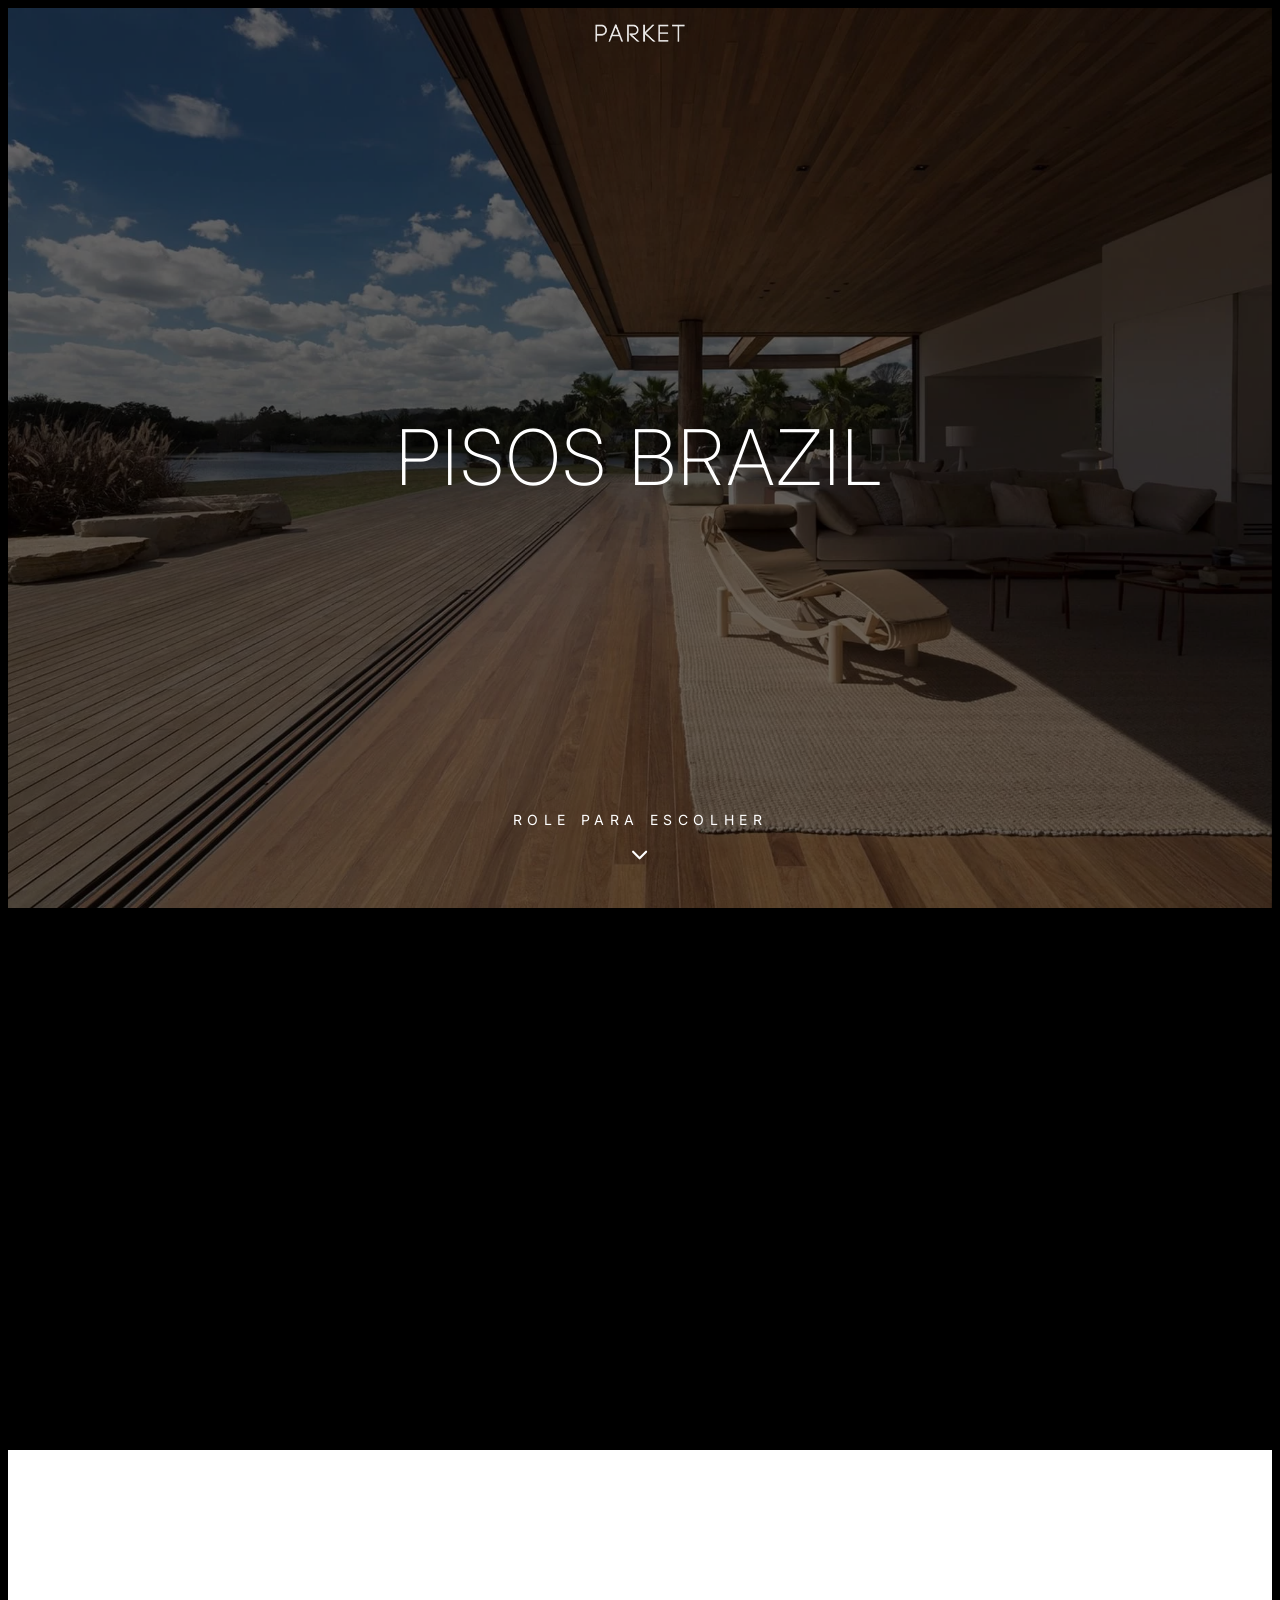
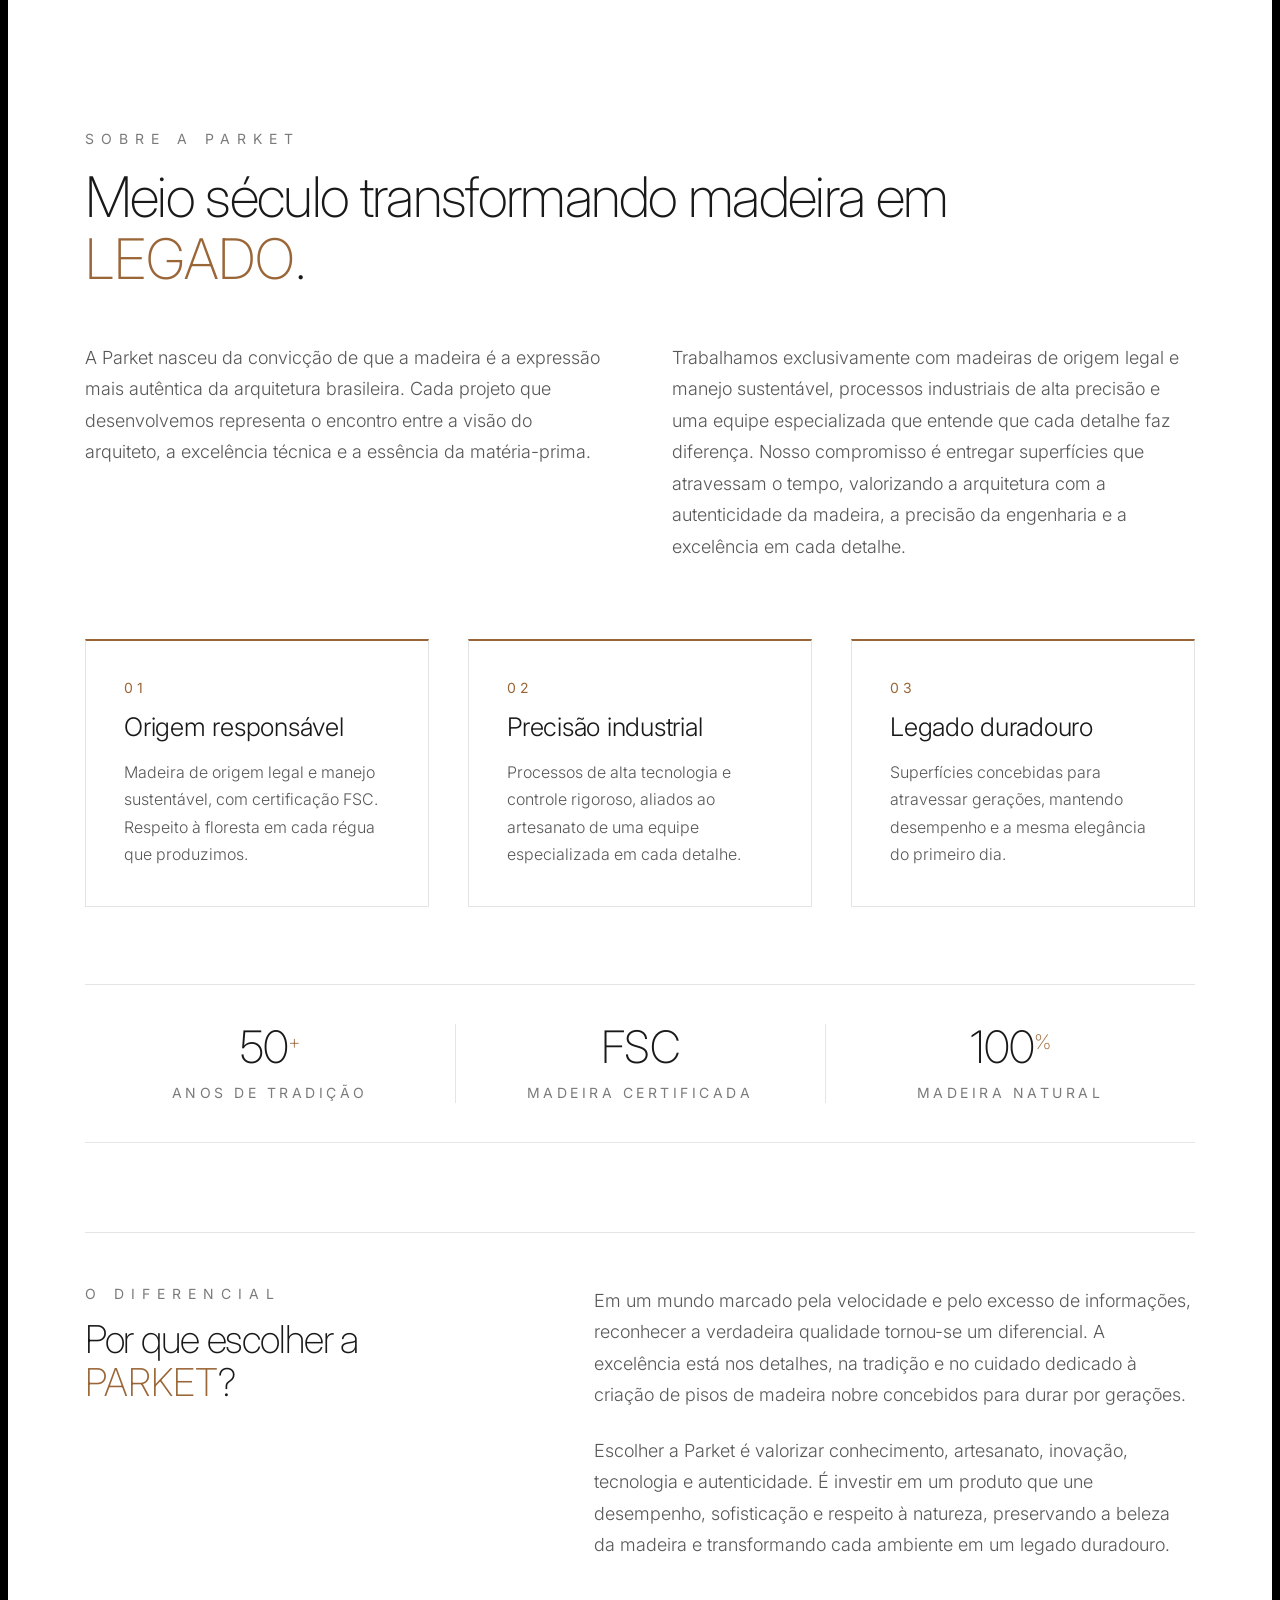
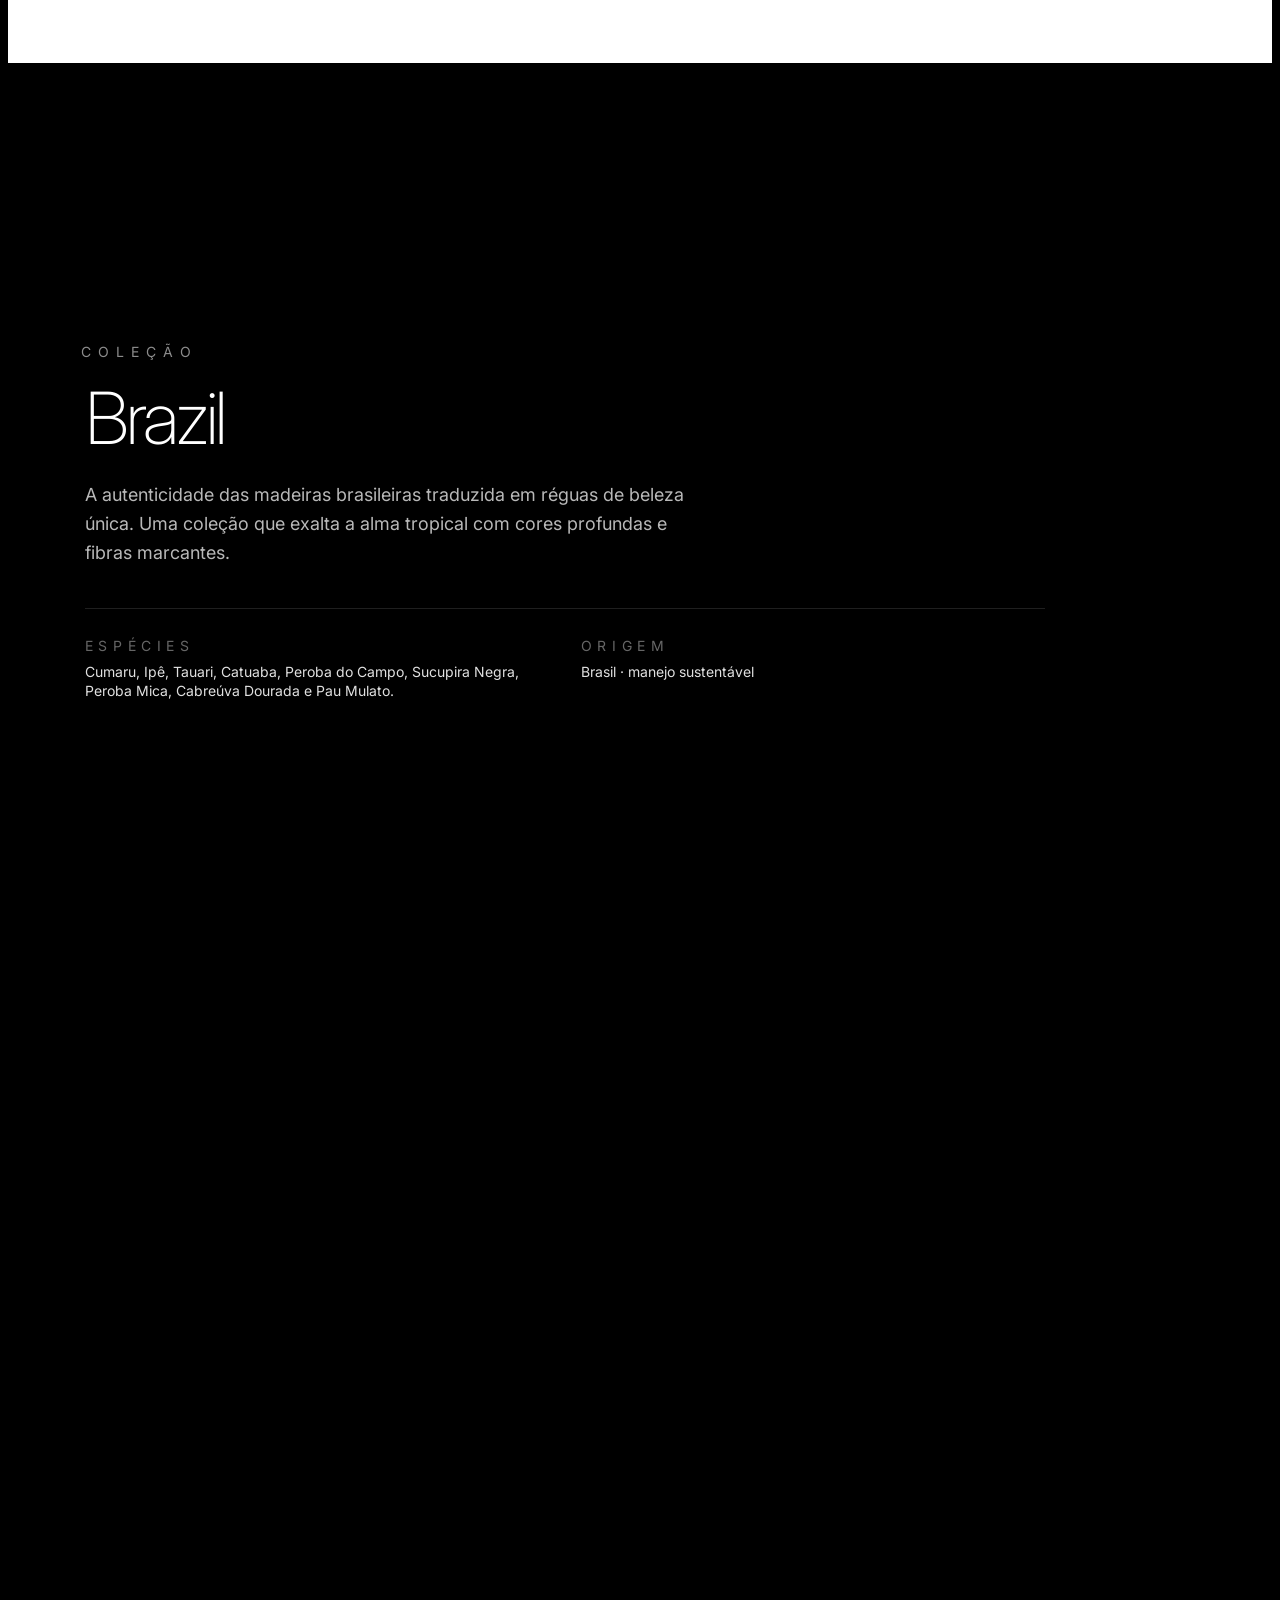
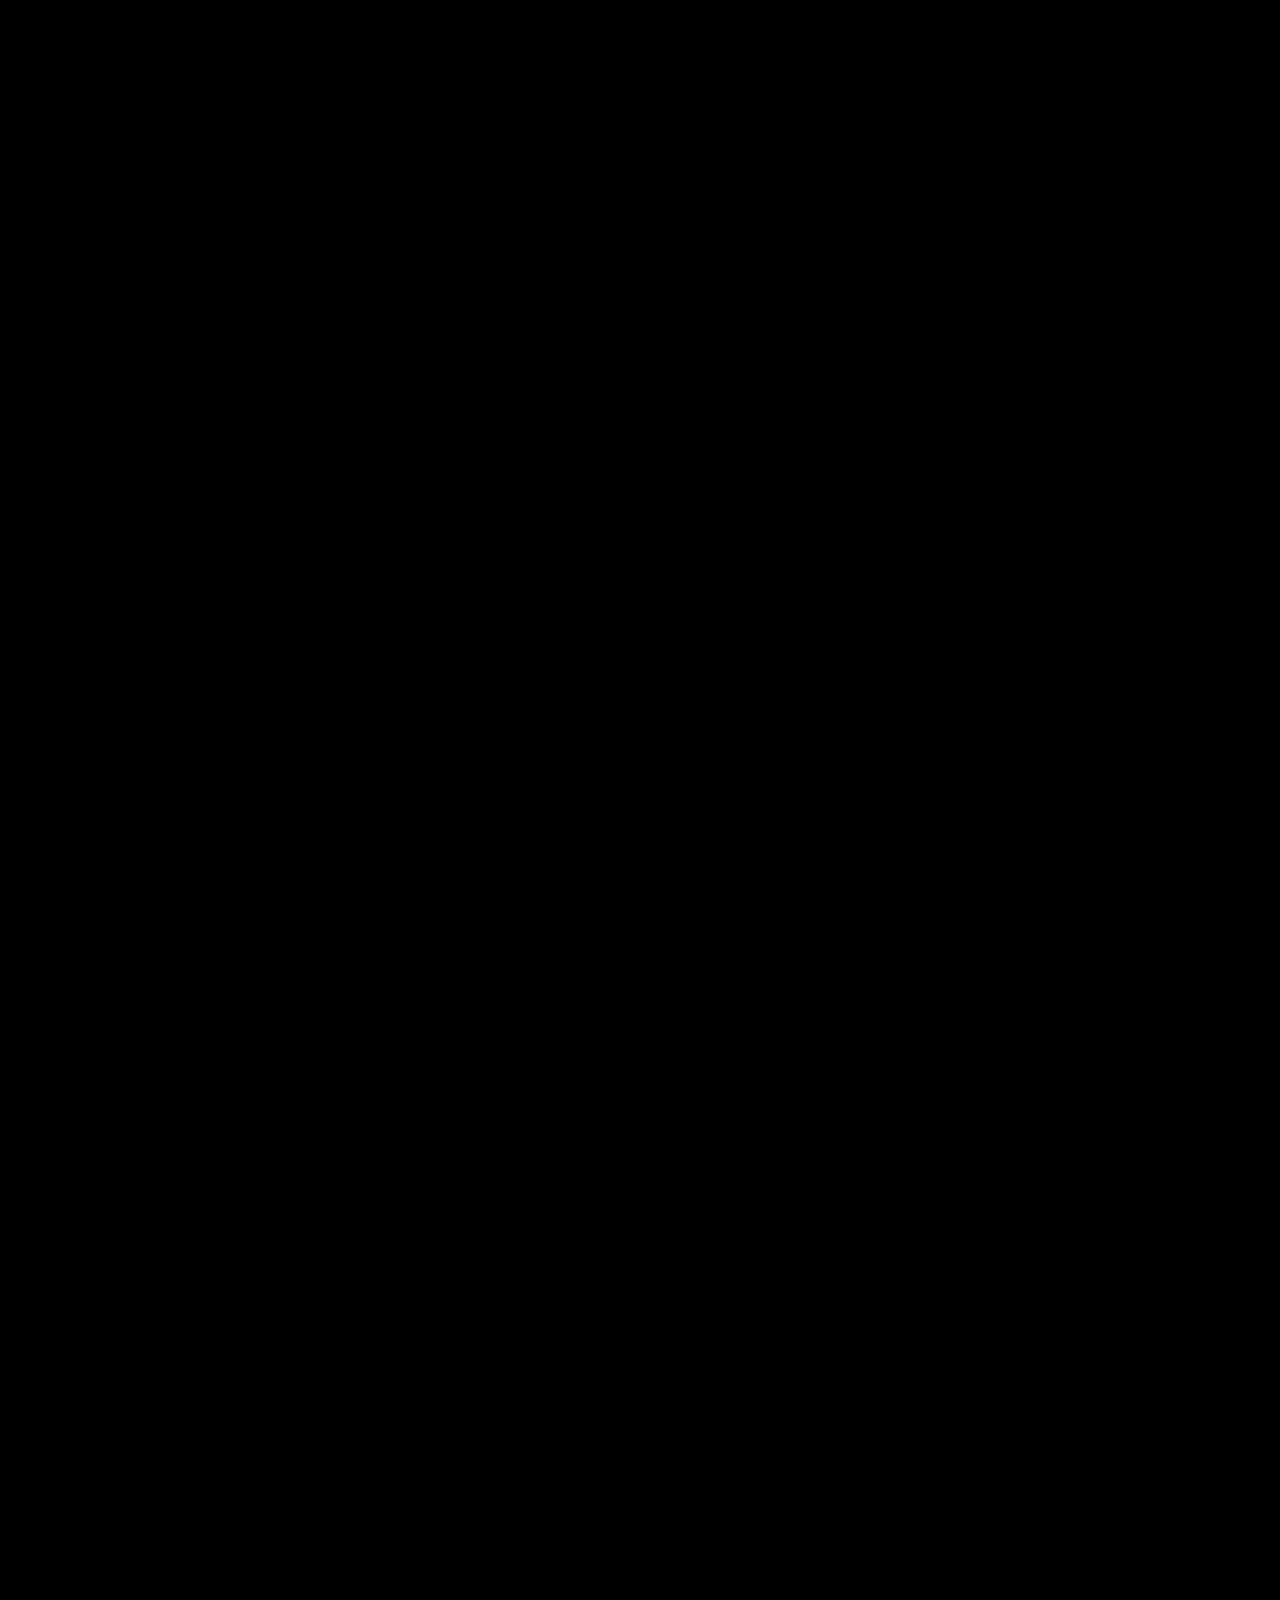
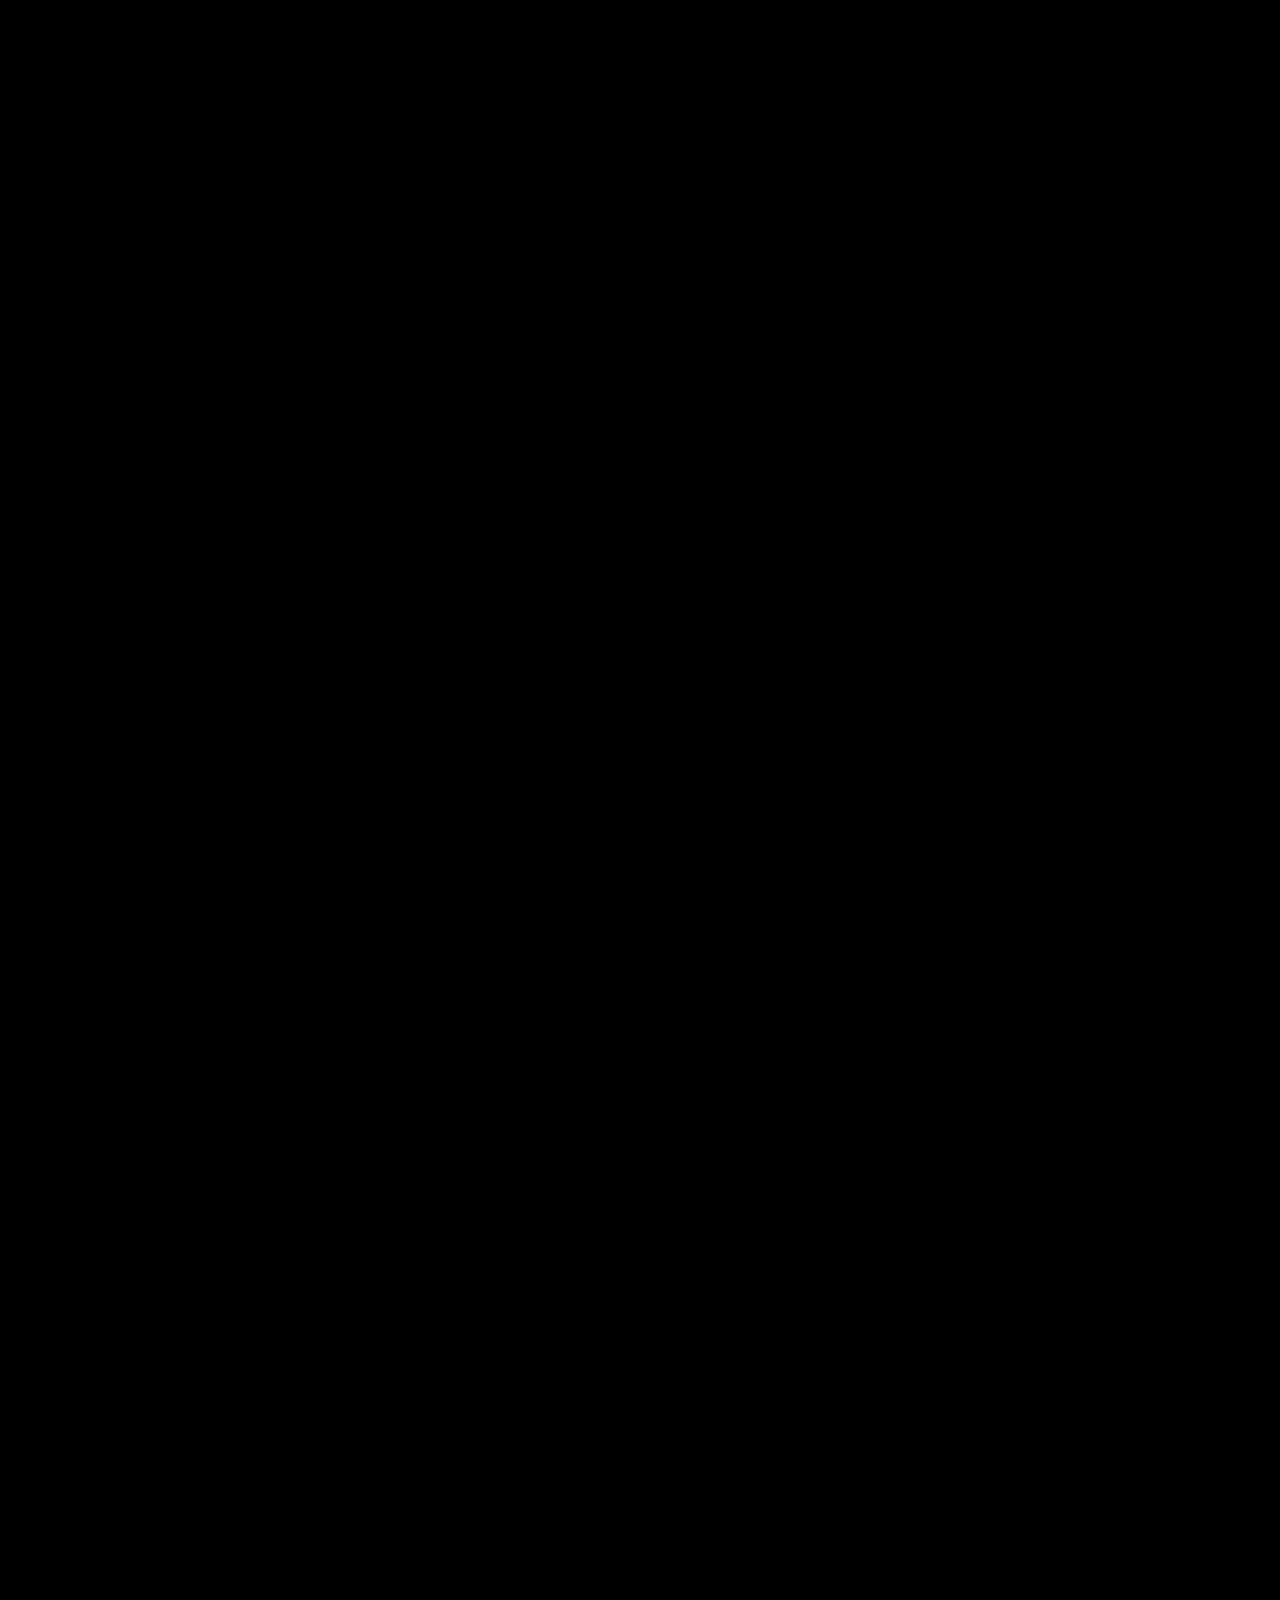
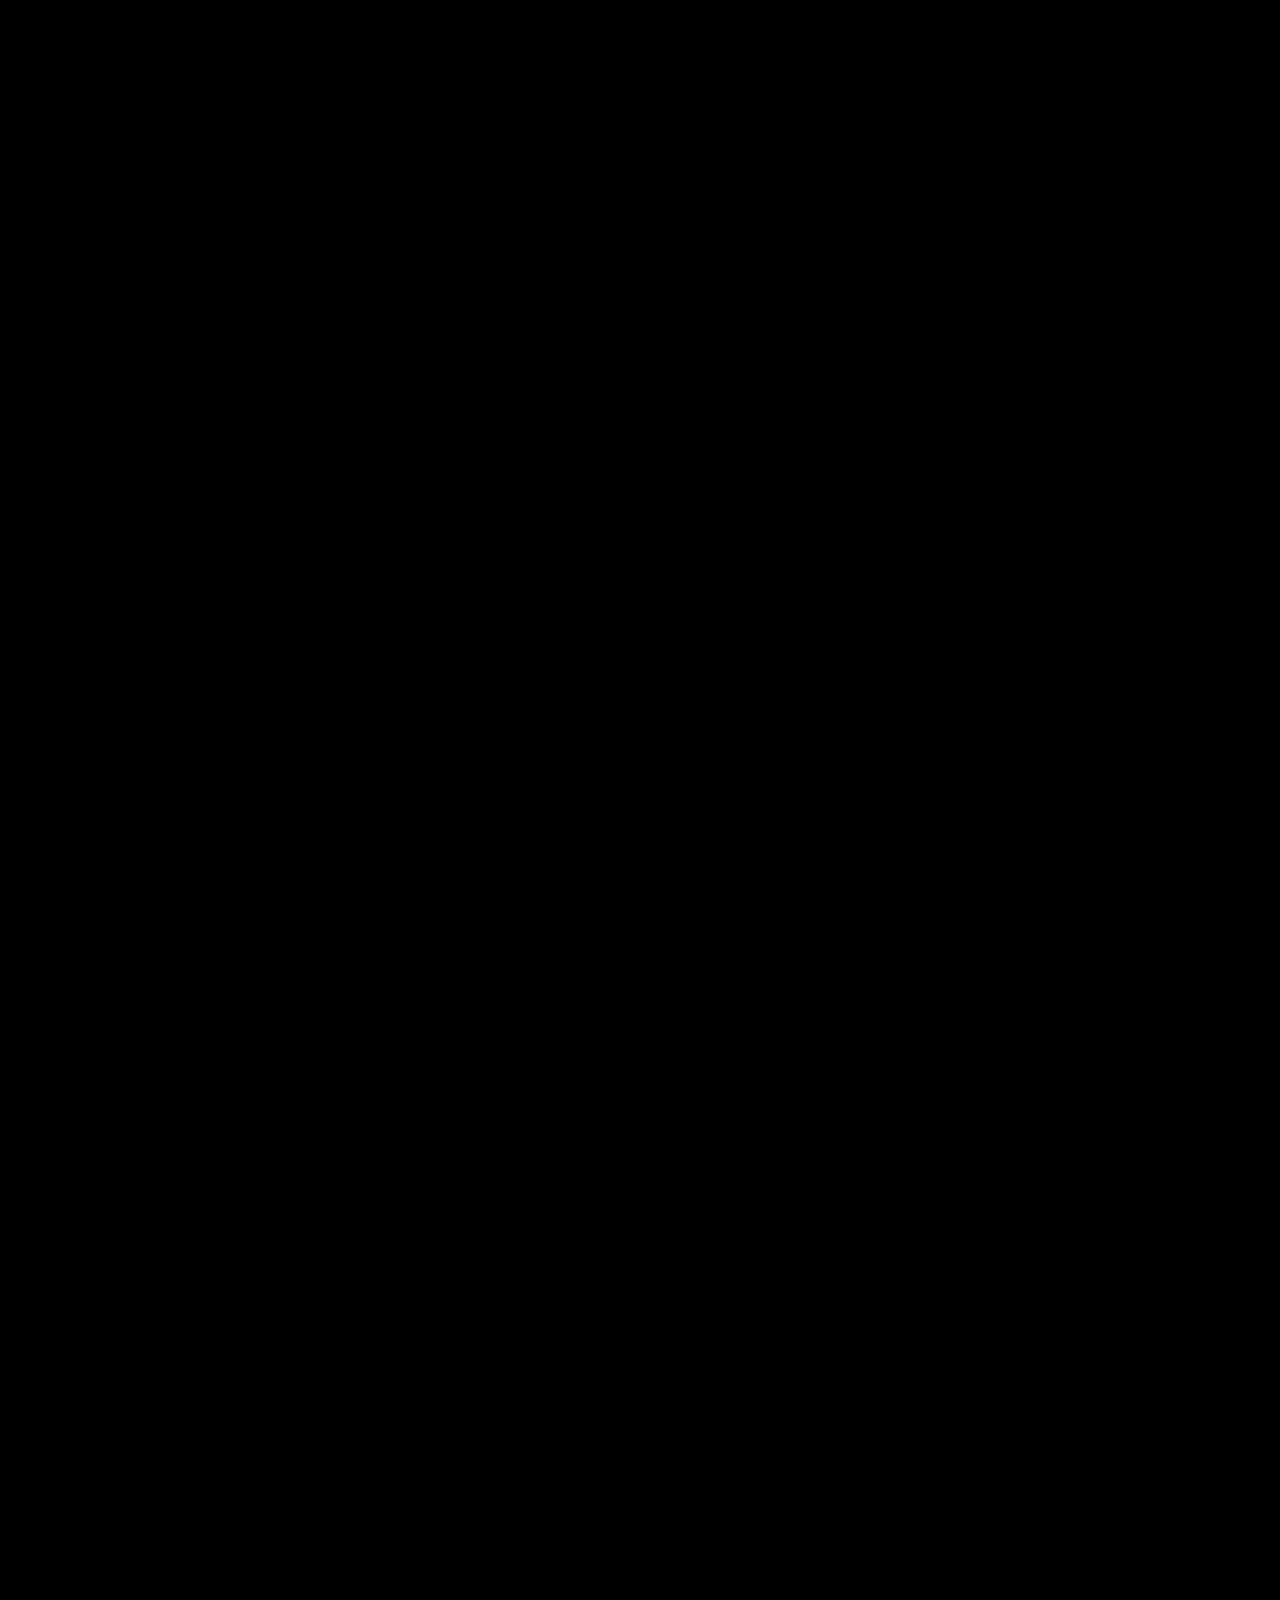
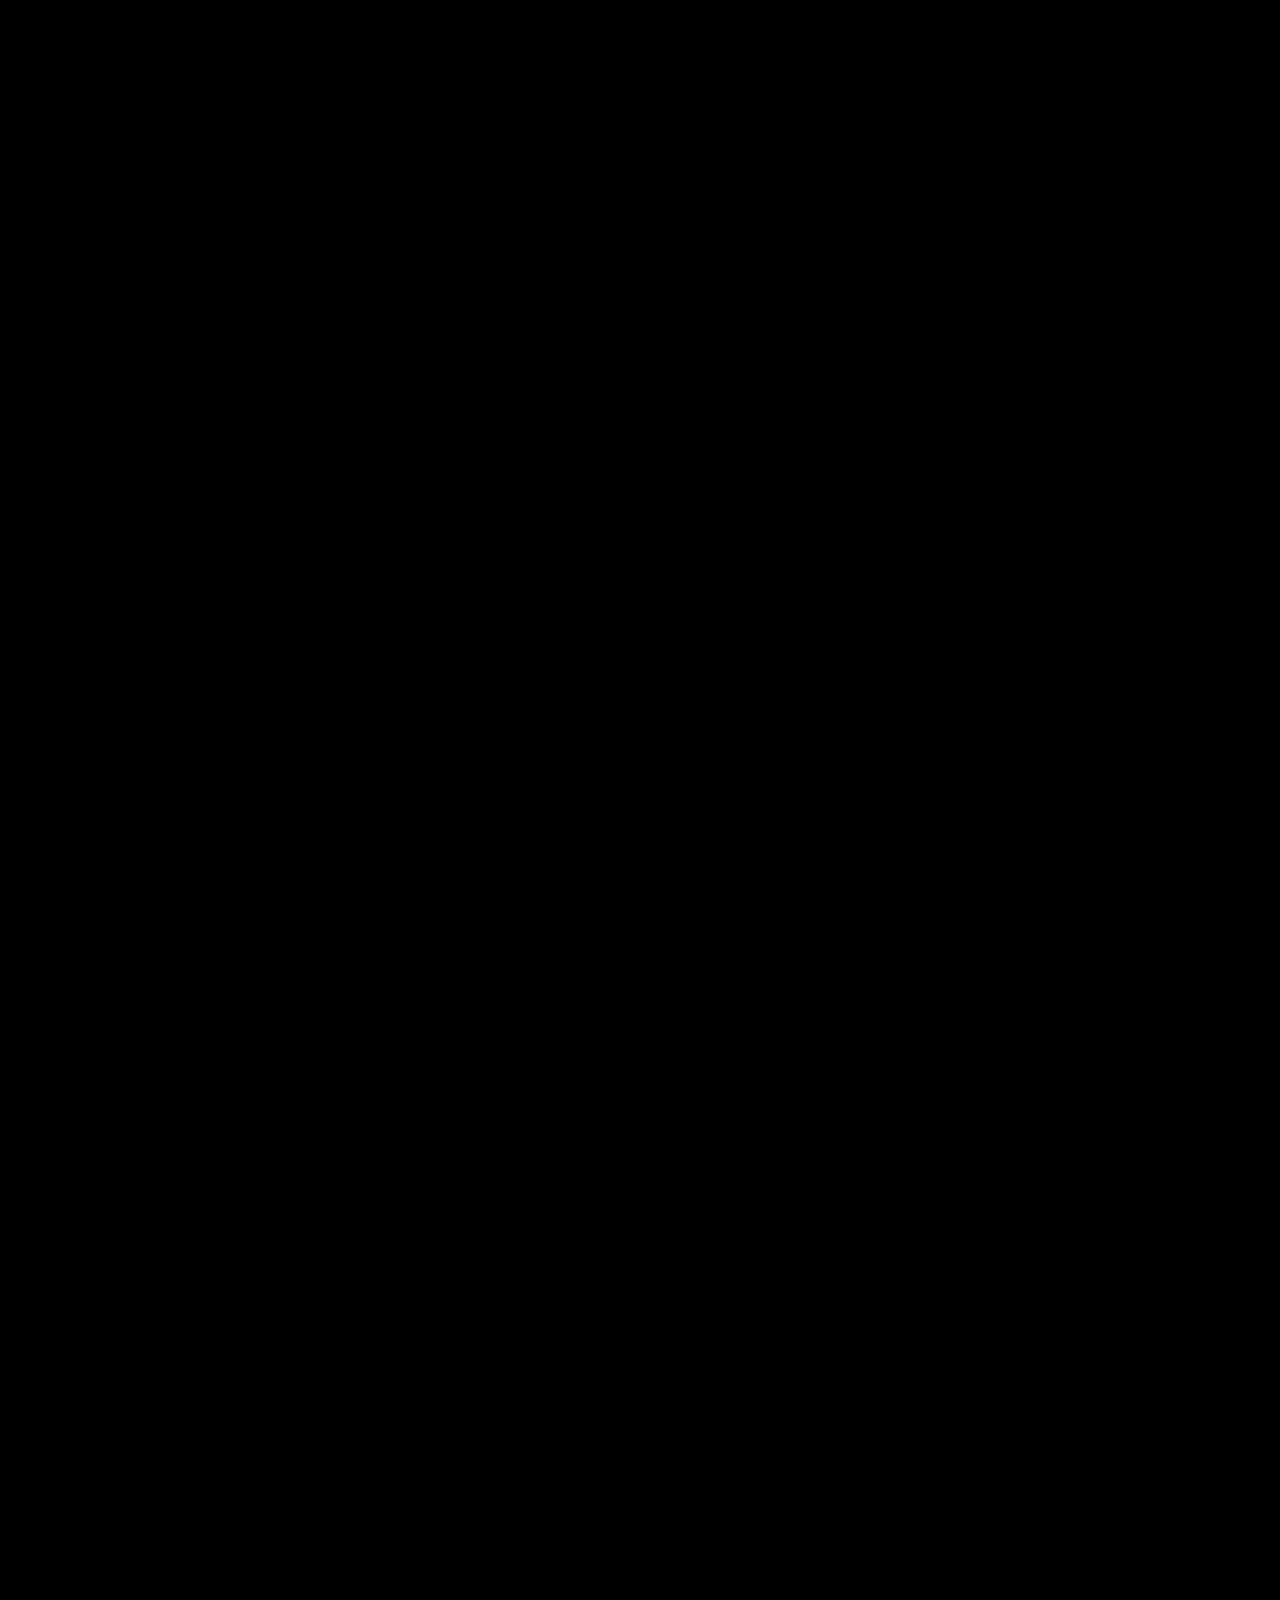
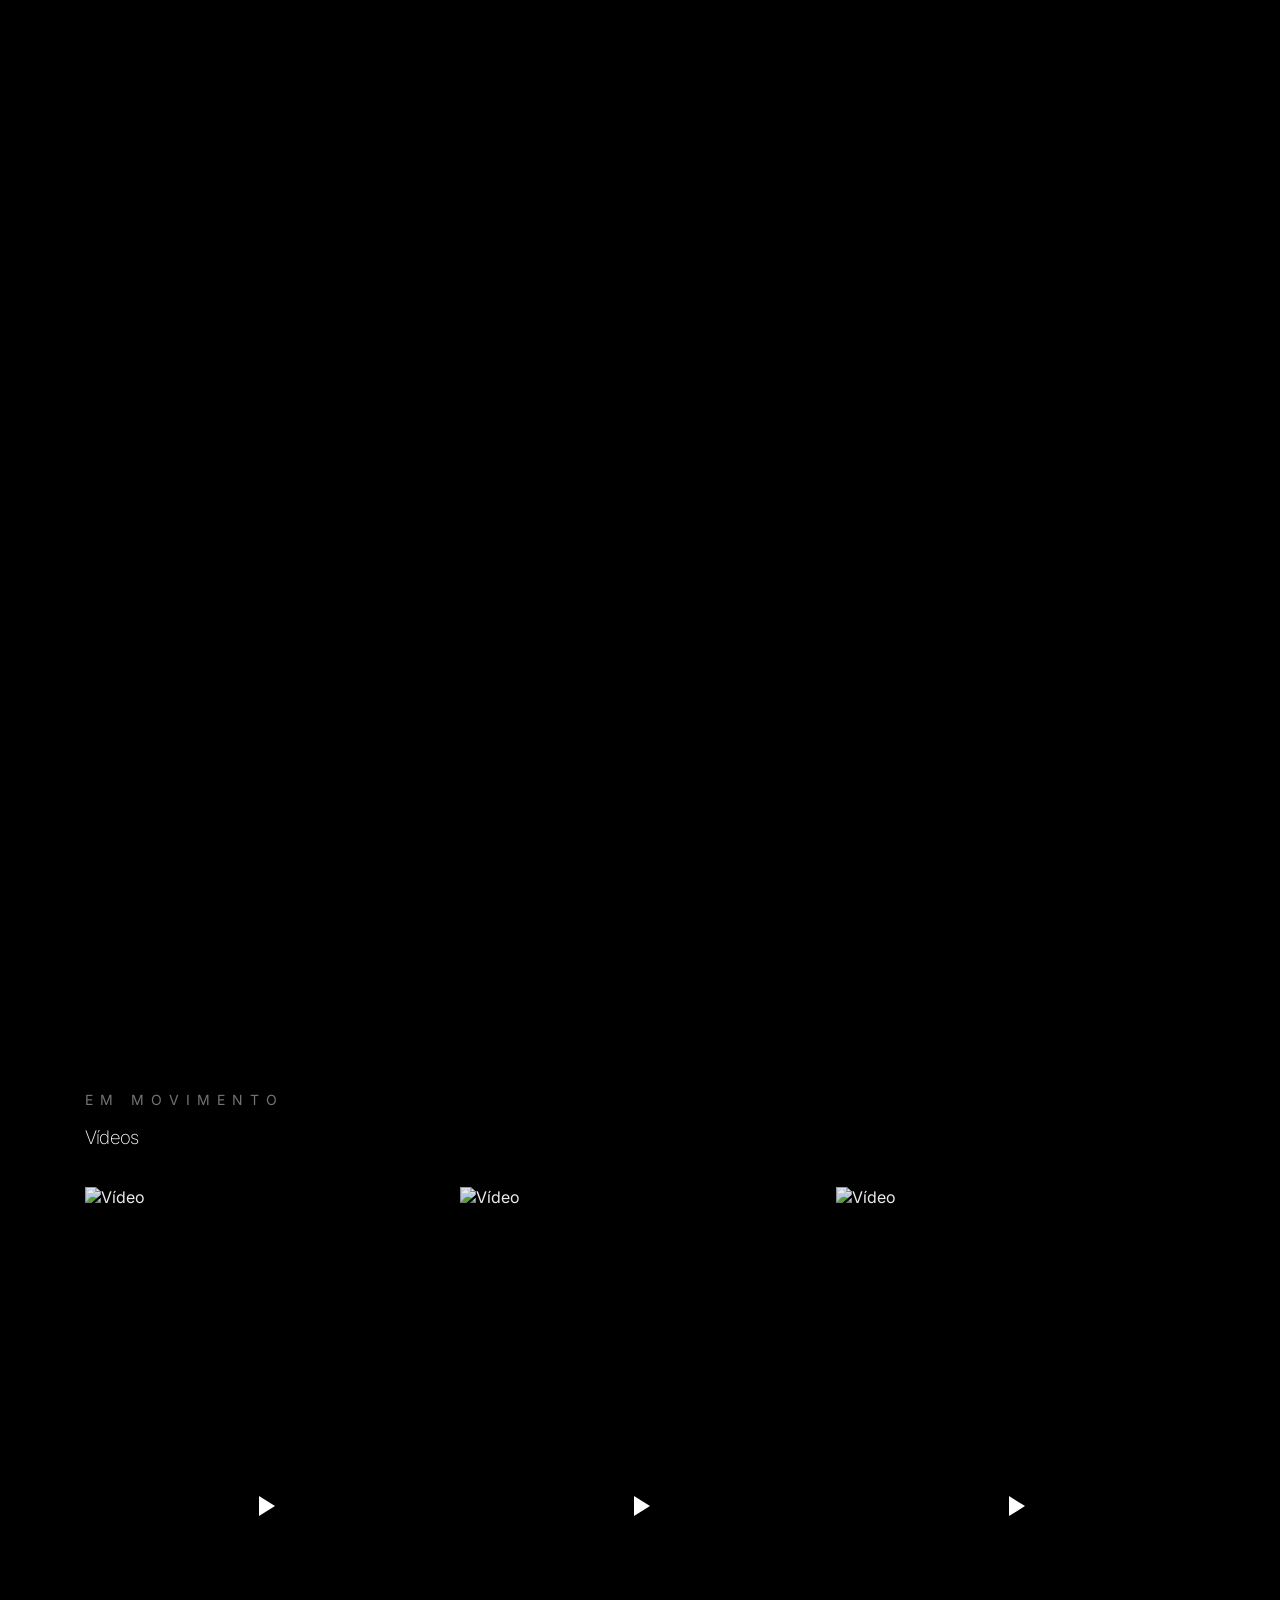
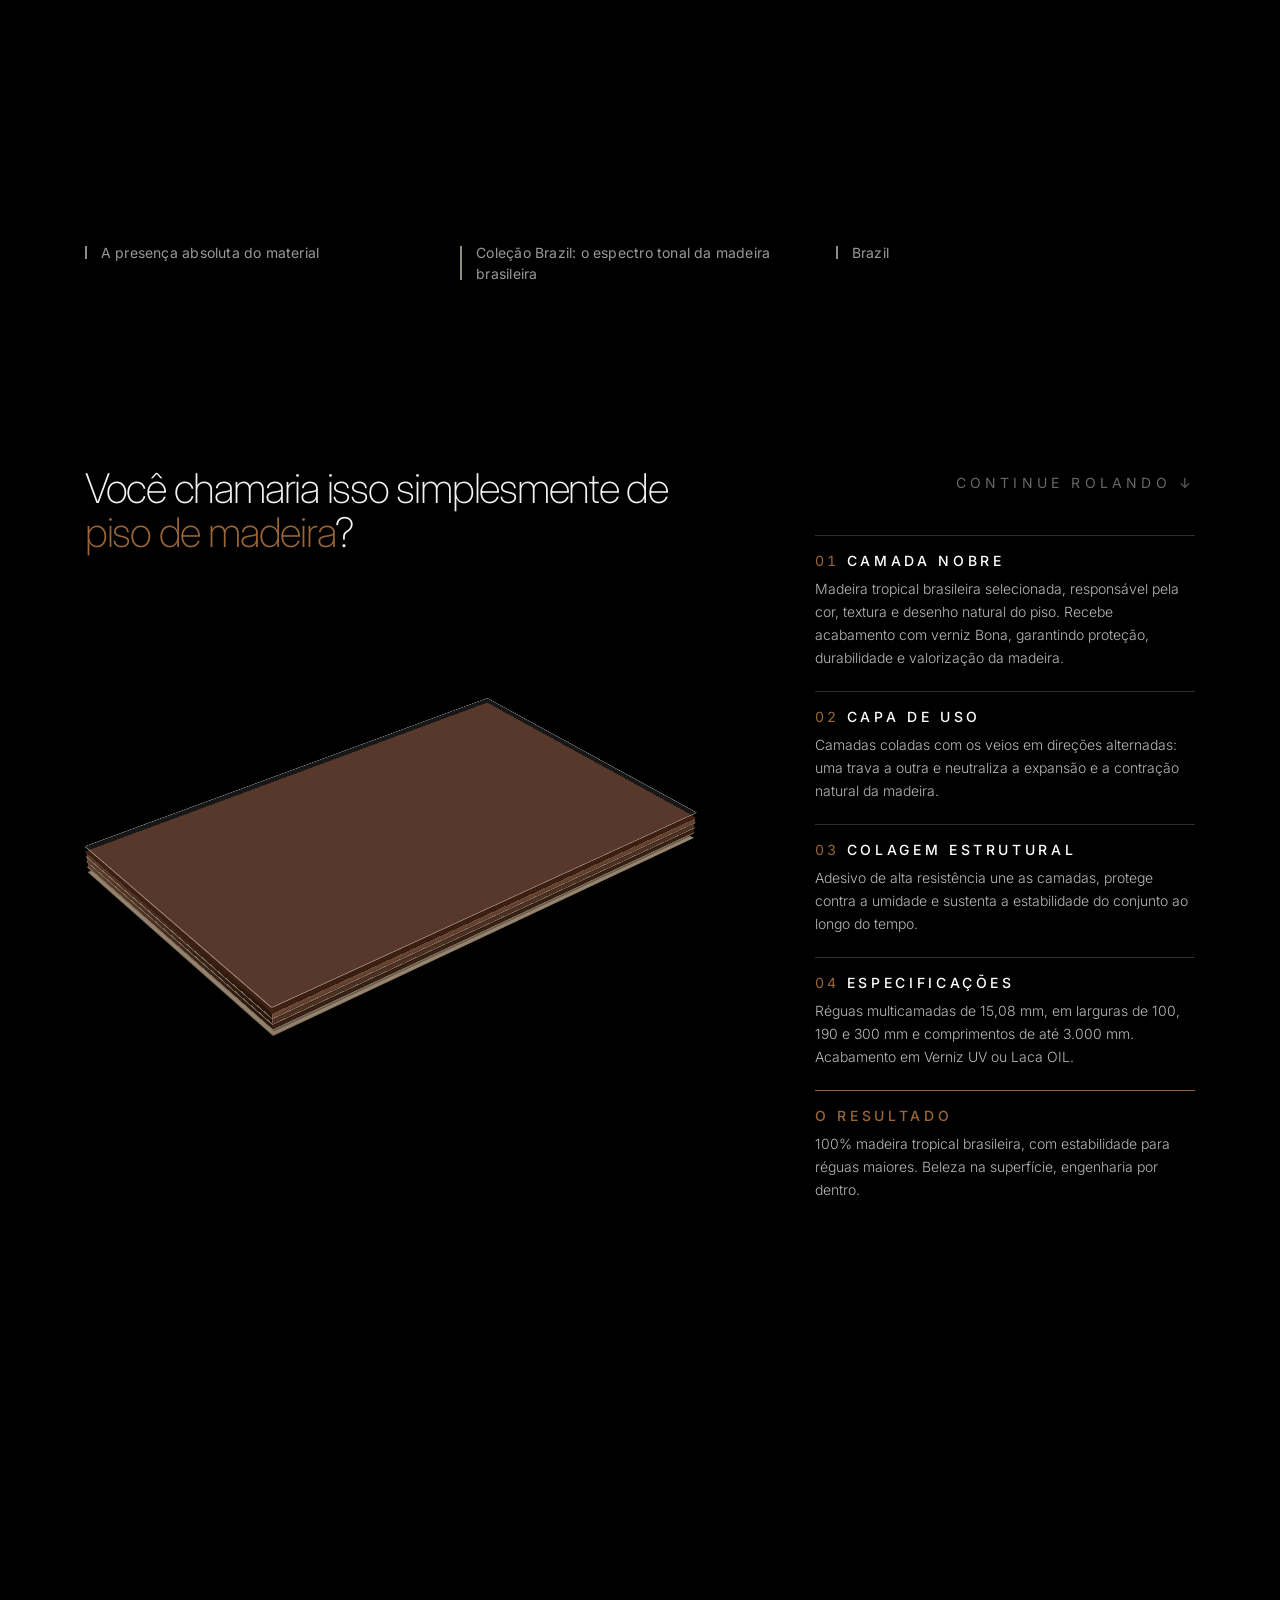
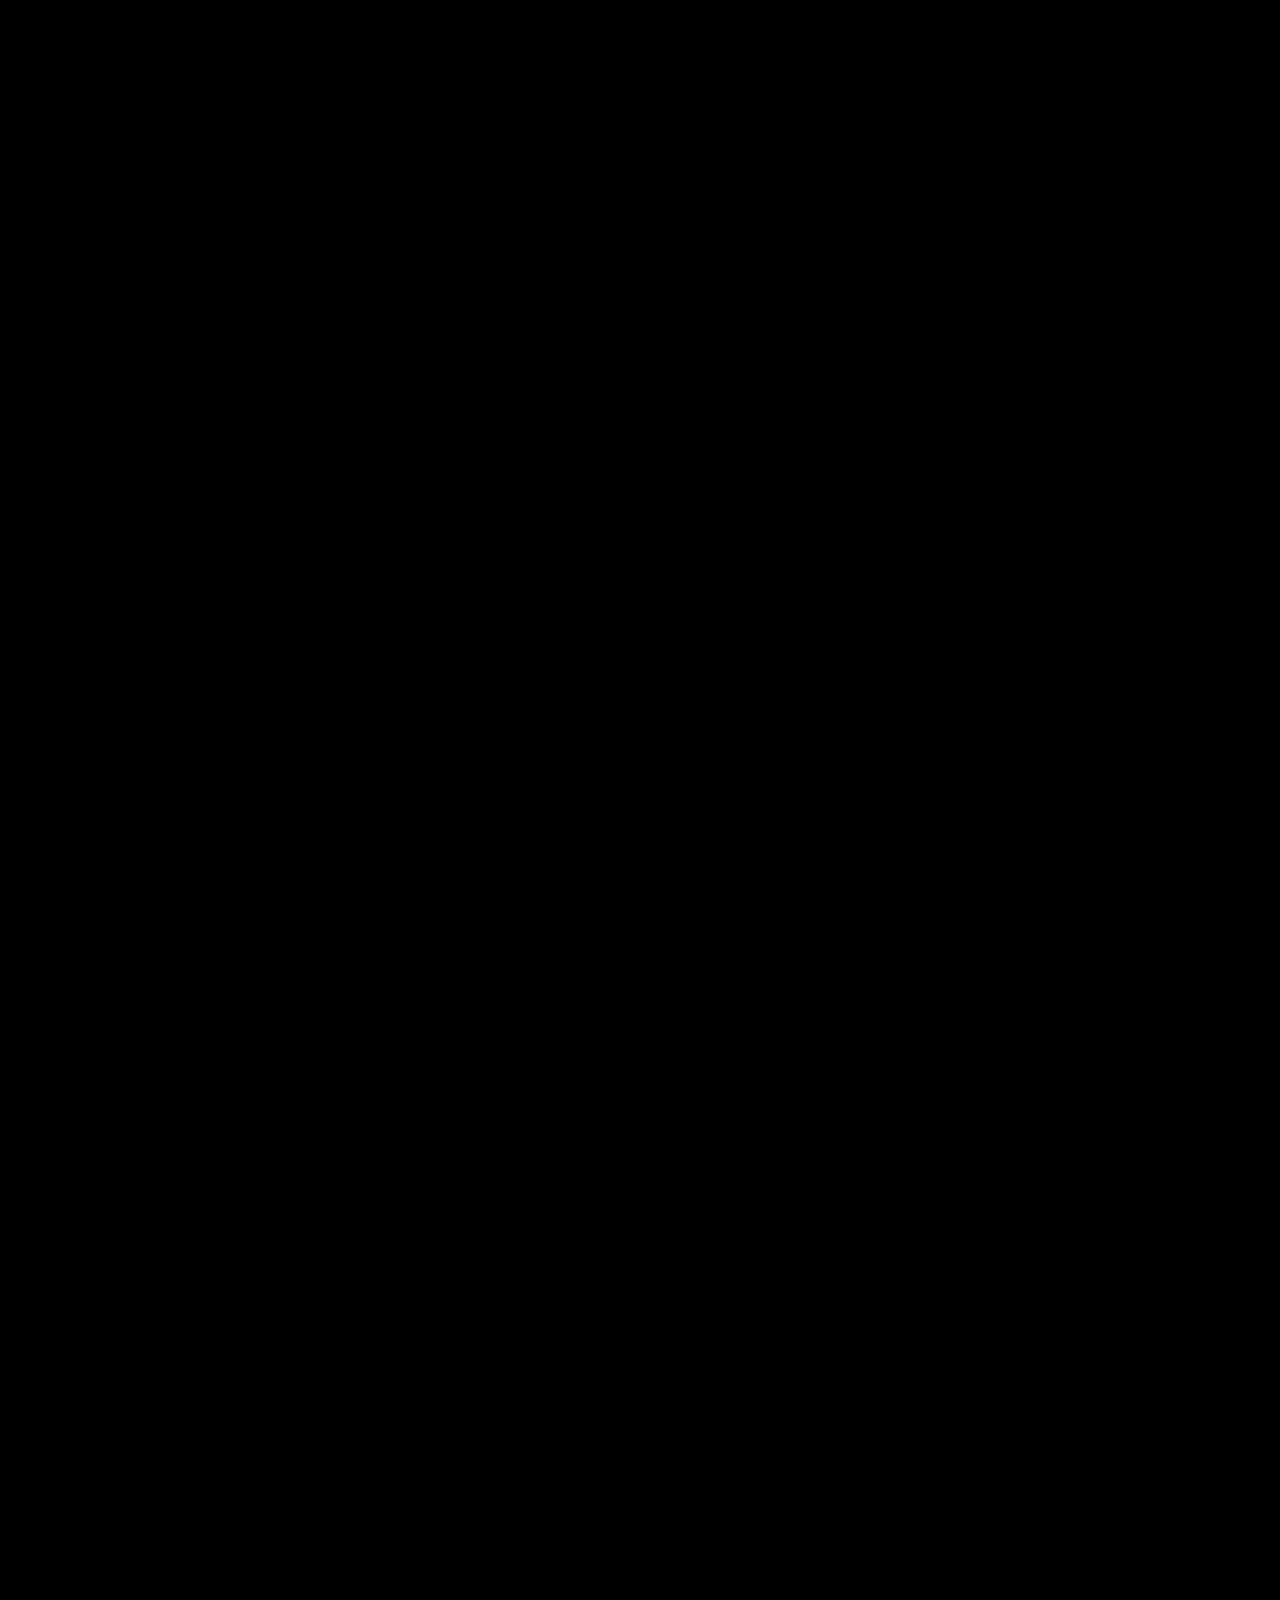
==== commit 3dc1d801: "Atualiza texto da camada nobre: acabamento com verniz Bona Co-Authored-By: Claude Opus 5 <noreply@an" ====
--- a/index.html
+++ b/index.html
@@ -216,8 +216,7 @@
             <div class="tech-label-head"><span class="tech-label-num">01</span>
               <h3 class="tech-label-name">Camada nobre</h3>
             </div>
-            <p class="tech-label-text">Madeira tropical brasileira selecionada. É ela que define cor, textura e desenho
-              natural do piso. Recebe acabamento em Verniz UV ou Laca OIL.</p>
+            <p class="tech-label-text">Madeira tropical brasileira selecionada, responsável pela cor, textura e desenho natural do piso. Recebe acabamento com verniz Bona, garantindo proteção, durabilidade e valorização da madeira.</p>
           </div>
           <div data-tech-label="1">
             <div class="tech-label-head"><span class="tech-label-num">02</span>
